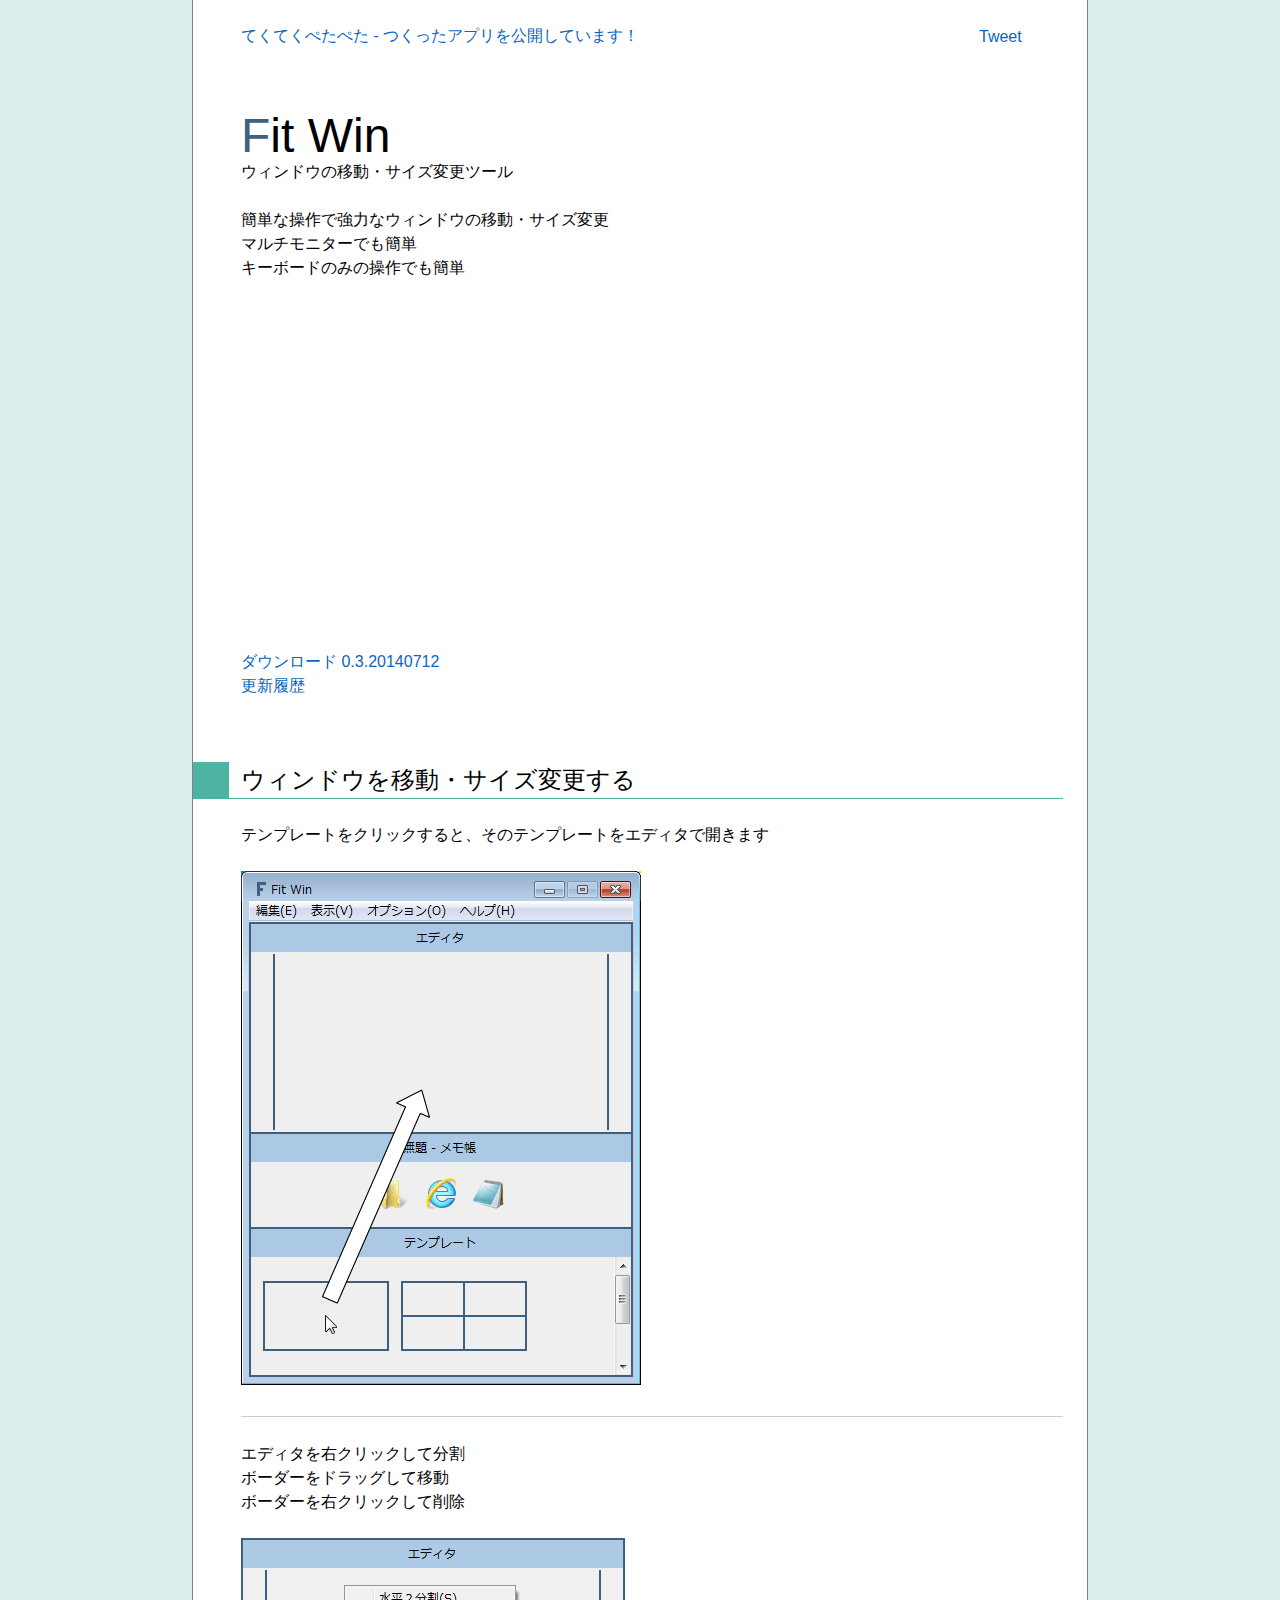
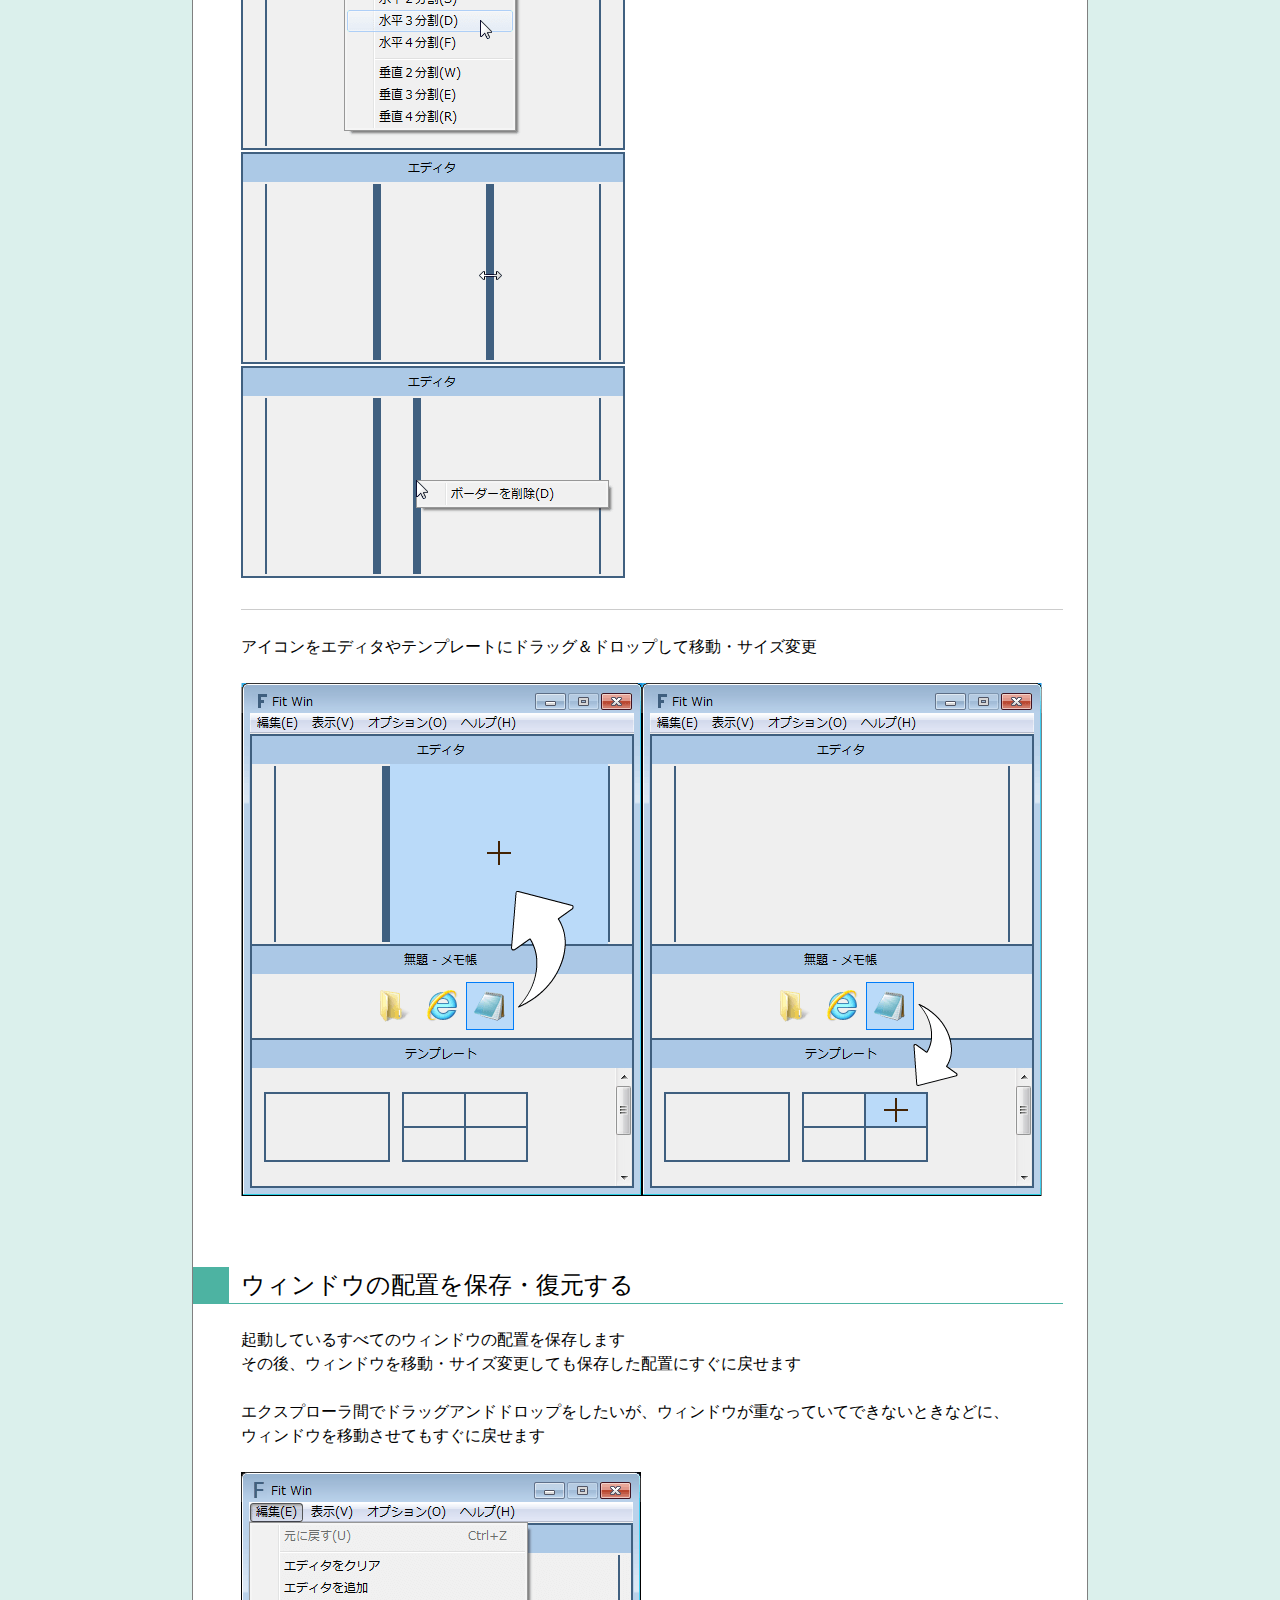
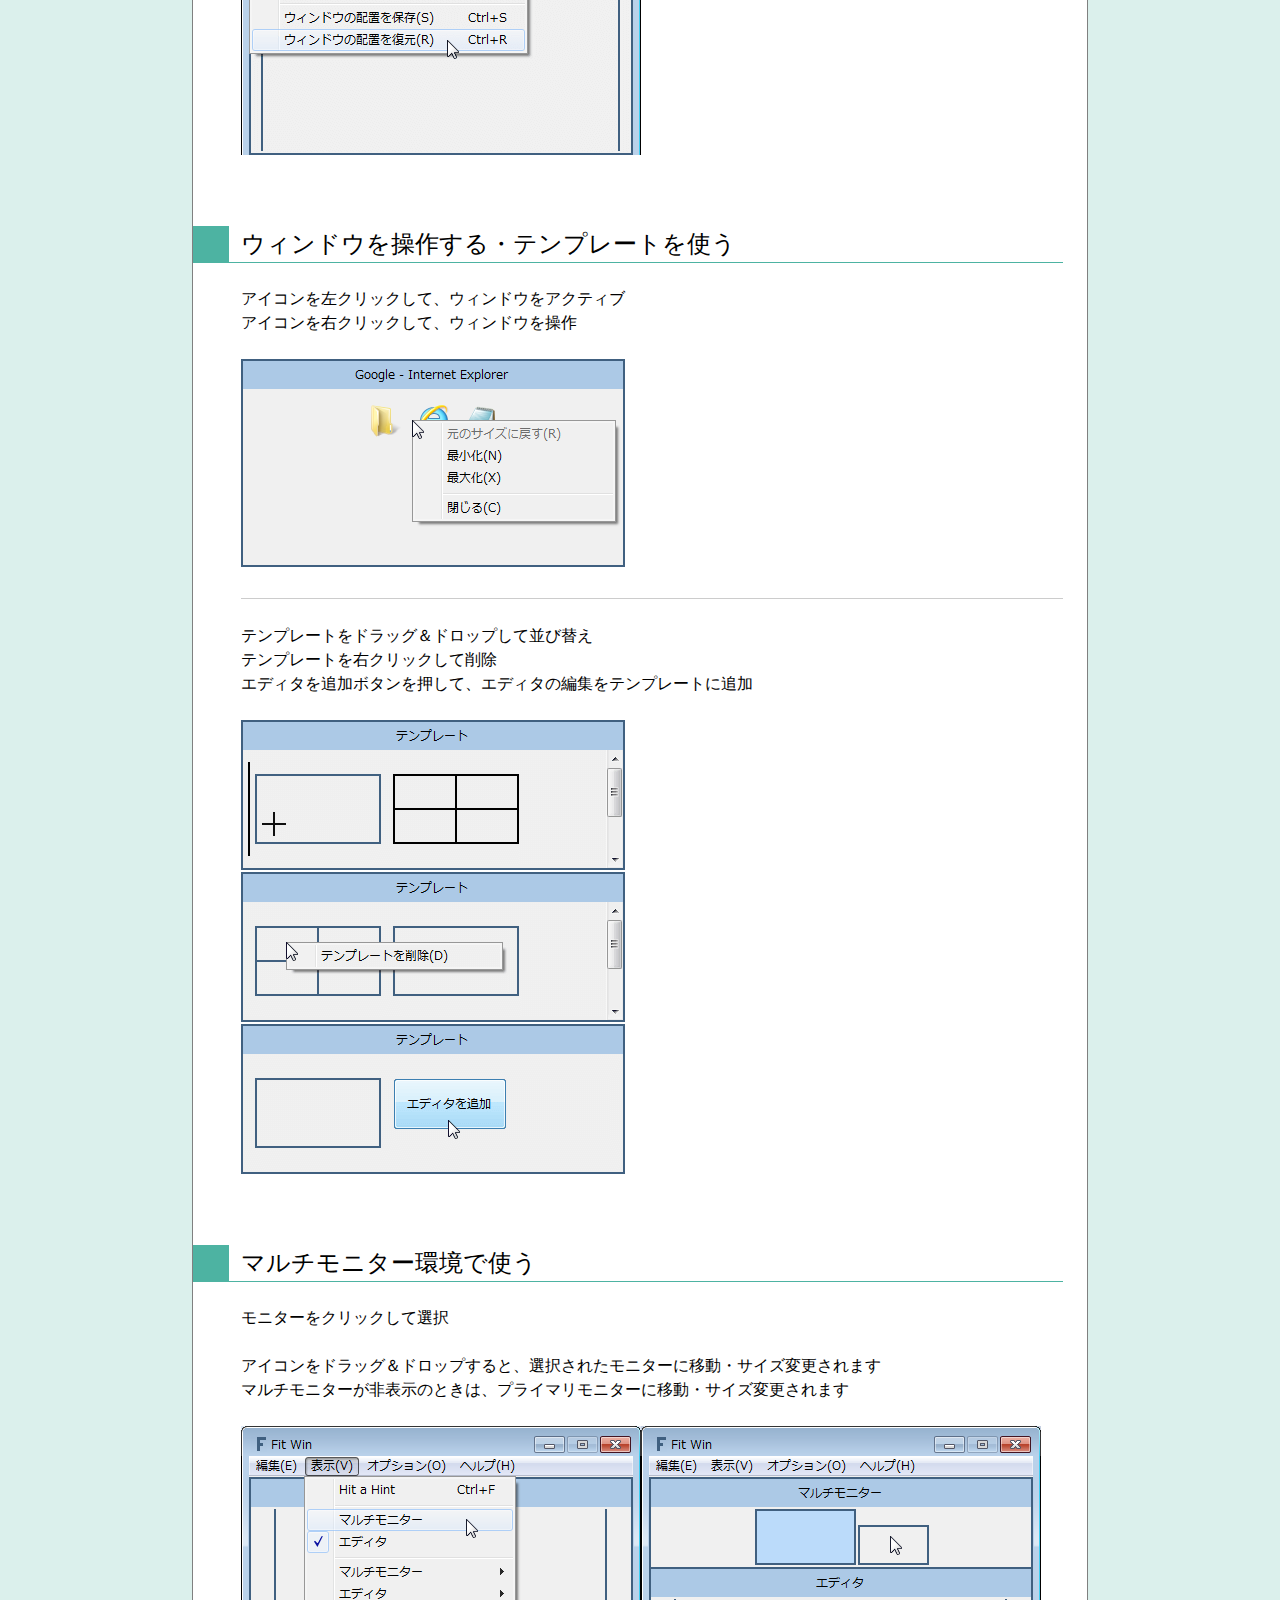
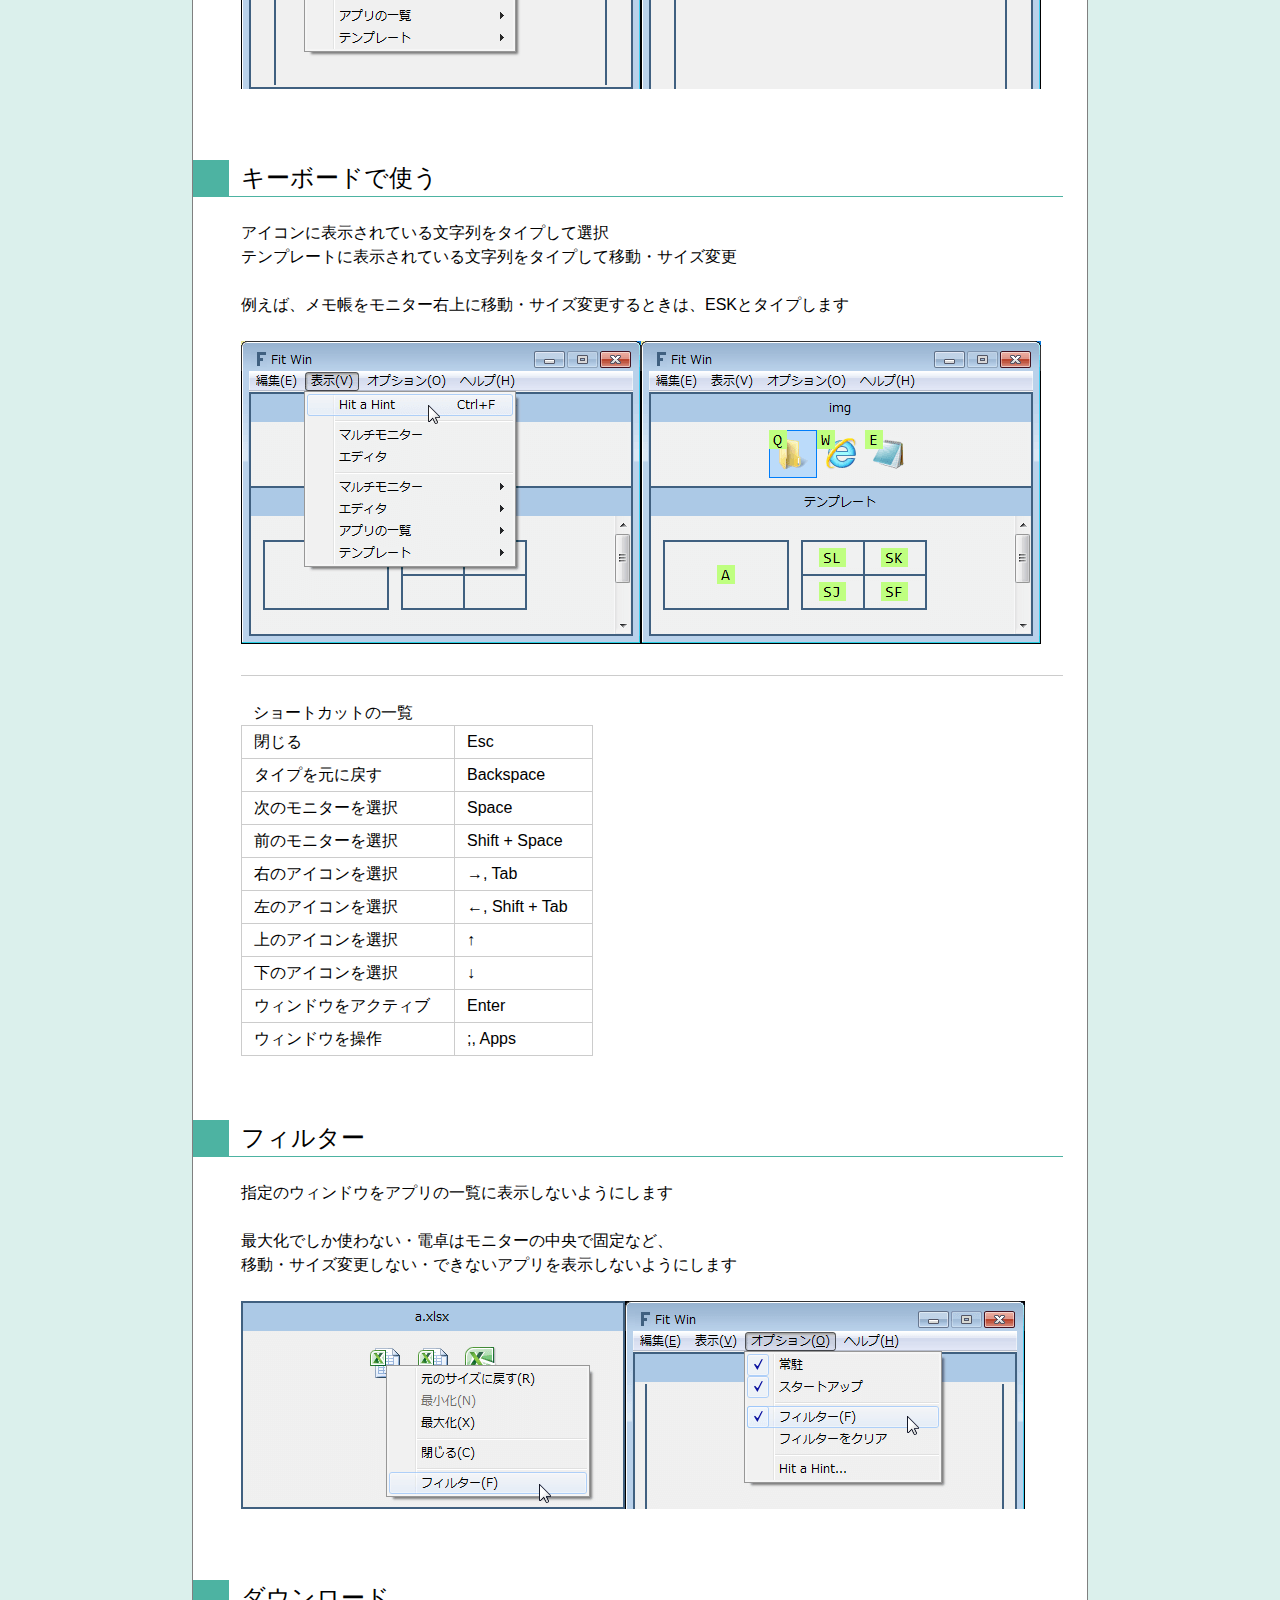
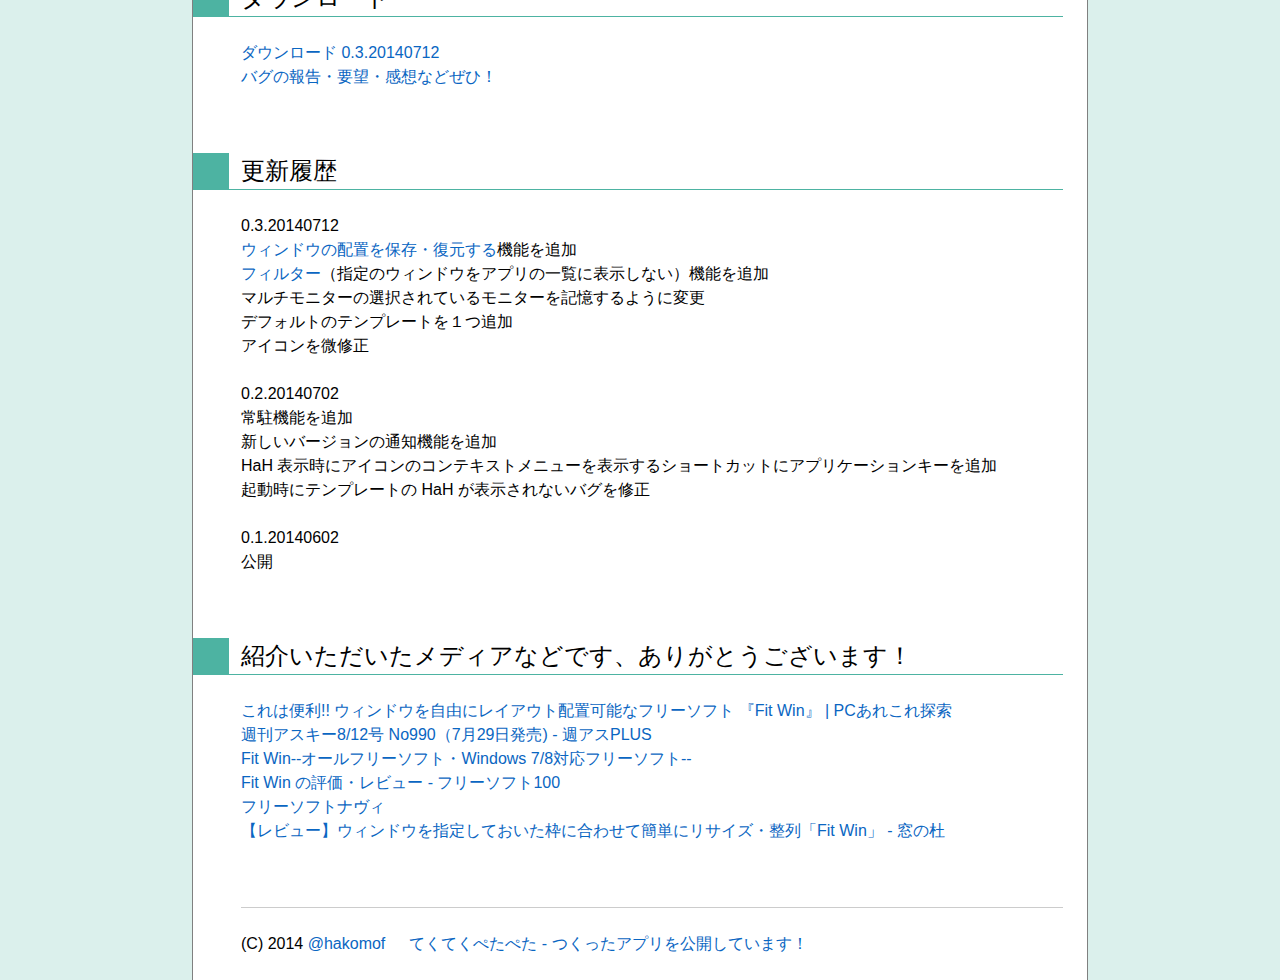
==== fitwin/index.html @ 55ef7619 "add alt and target blank" ====
<!doctype html>
<html>
<head>
<meta charset='utf-8'>
<title>Fit Win - ウィンドウの移動・サイズ変更ツール</title>
<meta name='author' content='hakomo'>
<meta name='viewport' content='width=device-width, initial-scale=1'>
<link rel='stylesheet' href='../css/common.css'>
<style> h1:first-letter { color: rgb(64, 96, 128); } </style>
</head>
<body>
<div id='lml'>
    <p id='twitter'></p><p id='facebook'></p>
    <p><a href='../'>てくてくぺたぺた - つくったアプリを公開しています！</a></p>
    <h1>Fit Win</h1>
    <p>ウィンドウの移動・サイズ変更ツール</p>
    <p>簡単な操作で強力なウィンドウの移動・サイズ変更<br>マルチモニターでも簡単<br>キーボードのみの操作でも簡単</p>
    <p><iframe width="560" height="315" src="https://www.youtube.com/embed/hpTZREqNQm8" frameborder="0" allowfullscreen></iframe></p>
    <p><a href='dl/fitwin.zip'>ダウンロード 0.3.20140712</a><br><a href='#change-log'>更新履歴</a></p>
    <h2>ウィンドウを移動・サイズ変更する</h2>
    <p>テンプレートをクリックすると、そのテンプレートをエディタで開きます</p>
    <p><img src='img/p1.png' alt='Click template'></p>
    <hr>
    <p>エディタを右クリックして分割<br>ボーダーをドラッグして移動<br>ボーダーを右クリックして削除</p>
    <p><img src='img/p2.png' alt='Edit'></p>
    <hr>
    <p>アイコンをエディタやテンプレートにドラッグ＆ドロップして移動・サイズ変更</p>
    <p><img src='img/p3.png' alt='Drag and drop icon'></p>
    <h2><a name='restowa'>ウィンドウの配置を保存・復元する</a></h2>
    <p>起動しているすべてのウィンドウの配置を保存します<br>その後、ウィンドウを移動・サイズ変更しても保存した配置にすぐに戻せます</p>
    <p>エクスプローラ間でドラッグアンドドロップをしたいが、ウィンドウが重なっていてできないときなどに、<br>ウィンドウを移動させてもすぐに戻せます</p>
    <p><img src='img/p8.png' alt='Restowa'></p>
    <h2>ウィンドウを操作する・テンプレートを使う</h2>
    <p>アイコンを左クリックして、ウィンドウをアクティブ<br>アイコンを右クリックして、ウィンドウを操作</p>
    <p><img src='img/p4.png' alt='Operate window and use template'></p>
    <hr>
    <p>テンプレートをドラッグ＆ドロップして並び替え<br>テンプレートを右クリックして削除<br>エディタを追加ボタンを押して、エディタの編集をテンプレートに追加</p>
    <p><img src='img/p5.png' alt='Multi monitor'></p>
    <h2>マルチモニター環境で使う</h2>
    <p>モニターをクリックして選択</p>
    <p>アイコンをドラッグ＆ドロップすると、選択されたモニターに移動・サイズ変更されます<br>マルチモニターが非表示のときは、プライマリモニターに移動・サイズ変更されます</p>
    <p><img src='img/p6.png' alt='Keyboard'></p>
    <h2>キーボードで使う</h2>
    <p>アイコンに表示されている文字列をタイプして選択<br>テンプレートに表示されている文字列をタイプして移動・サイズ変更</p>
    <p>例えば、メモ帳をモニター右上に移動・サイズ変更するときは、ESKとタイプします</p>
    <p><img src='img/p7.png' alt='Filter'></p>
    <hr>
    <table>
        <caption>ショートカットの一覧</caption>
        <tr><td>閉じる</td><td>Esc</td></tr>
        <tr><td>タイプを元に戻す</td><td>Backspace</td></tr>
        <tr><td>次のモニターを選択</td><td>Space</td></tr>
        <tr><td>前のモニターを選択</td><td>Shift + Space</td></tr>
        <tr><td>右のアイコンを選択</td><td>→, Tab</td></tr>
        <tr><td>左のアイコンを選択</td><td>←, Shift + Tab</td></tr>
        <tr><td>上のアイコンを選択</td><td>↑</td></tr>
        <tr><td>下のアイコンを選択</td><td>↓</td></tr>
        <tr><td>ウィンドウをアクティブ</td><td>Enter</td></tr>
        <tr><td>ウィンドウを操作</td><td>;, Apps</td></tr>
    </table>
    <h2><a name='filter'>フィルター</a></h2>
    <p>指定のウィンドウをアプリの一覧に表示しないようにします</p>
    <p>最大化でしか使わない・電卓はモニターの中央で固定など、<br>移動・サイズ変更しない・できないアプリを表示しないようにします</p>
    <p><img src='img/p9.png'></p>
    <h2>ダウンロード</h2>
    <p><a href='dl/fitwin.zip'>ダウンロード 0.3.20140712</a><br><a href='https://docs.google.com/forms/d/1y261eyYnYuB5LwlV9NHfPYD_DaU48GlPGwQdp_iWnWQ/viewform?entry.1558357097=Fit+Win&entry.187745740&entry.1950332360' target='_blank'>バグの報告・要望・感想などぜひ！</a></p>
    <h2><a name='change-log'>更新履歴</a></h2>
    <p>0.3.20140712<br><a href='#restowa'>ウィンドウの配置を保存・復元する</a>機能を追加<br><a href='#filter'>フィルター</a>（指定のウィンドウをアプリの一覧に表示しない）機能を追加<br>マルチモニターの選択されているモニターを記憶するように変更<br>デフォルトのテンプレートを１つ追加<br>アイコンを微修正</p>
    <p>0.2.20140702<br>常駐機能を追加<br>新しいバージョンの通知機能を追加<br>HaH 表示時にアイコンのコンテキストメニューを表示するショートカットにアプリケーションキーを追加<br>起動時にテンプレートの HaH が表示されないバグを修正</p>
    <p>0.1.20140602<br>公開</p>
    <h2>紹介いただいたメディアなどです、ありがとうございます！</h2>
    <p>
        <a href='http://pc.mogeringo.com/archives/47077' target='_blank'>これは便利!! ウィンドウを自由にレイアウト配置可能なフリーソフト 『Fit Win』 | PCあれこれ探索</a><br>
        <a href='http://weekly.ascii.jp/elem/000/000/241/241624/' target='_blank'>週刊アスキー8/12号 No990（7月29日発売) - 週アスPLUS</a><br>
        <a href='http://all-freesoft.net/desktop11/window/fitwin/fitwin.html' target='_blank'>Fit Win--オールフリーソフト・Windows 7/8対応フリーソフト--</a><br>
        <a href='http://freesoft-100.com/review/fitwin.html' target='_blank'>Fit Win の評価・レビュー - フリーソフト100</a><br>
        <a href='http://www.softnavi.com/review/window_sousa/fit_win_1.html' target='_blank'>フリーソフトナヴィ</a><br>
        <a href='http://www.forest.impress.co.jp/docs/review/20140618_653114.html' target='_blank'>【レビュー】ウィンドウを指定しておいた枠に合わせて簡単にリサイズ・整列「Fit Win」 - 窓の杜</a><br>
    </p>
    <footer>(C) 2014 <a href='https://twitter.com/hakomof/' target='_blank'>@hakomof</a><a href='../'>てくてくぺたぺた - つくったアプリを公開しています！</a></footer>
</div>
<script src='http://code.jquery.com/jquery-2.0.3.min.js'></script>
<script src='../js/jquery.socialbutton-1.9.1.min.js'></script>
<script>
(function($) {
    $(function() {
        $('#twitter').socialbutton('twitter', {
            button: 'horizontal',
            url: 'http://hakomo.github.io/fitwin',
            text: 'Fit Win - ウィンドウの移動・サイズ変更ツール'
        }).width(93);
        $('#facebook').socialbutton('facebook_like', {
            button: 'button_count',
            url: 'http://hakomo.github.io/fitwin'
        }).width(105);
    });
}(jQuery));

(function(i,s,o,g,r,a,m){i['GoogleAnalyticsObject']=r;i[r]=i[r]||function(){
(i[r].q=i[r].q||[]).push(arguments)},i[r].l=1*new Date();a=s.createElement(o),
m=s.getElementsByTagName(o)[0];a.async=1;a.src=g;m.parentNode.insertBefore(a,m)
})(window,document,'script','//www.google-analytics.com/analytics.js','ga');

ga('create', 'UA-51595485-1', 'hakomo.github.io');
ga('send', 'pageview');
</script>
</body>
</html>
---- css/common.css ----
html, body, div, span, object, iframe, h1, h2, h3, h4, h5, h6, p, blockquote, pre, abbr, address, cite, code, del, dfn, em, img, ins, kbd, q, samp, small, strong, sub, sup, var, b, i, dl, dt, dd, ol, ul, li, fieldset, form, label, legend, table, caption, tbody, tfoot, thead, tr, th, td, article, aside, canvas, details, figcaption, figure, footer, header, hgroup, menu, nav, section, summary, time, mark, audio, video {
  margin: 0;
  padding: 0;
  border: 0;
  outline: 0;
  font-size: 100%;
  vertical-align: baseline;
  background: transparent; }

body {
  line-height: 1; }

article, aside, details, figcaption, figure, footer, header, hgroup, menu, nav, section {
  display: block; }

nav ul {
  list-style: none; }

blockquote, q {
  quotes: none; }

blockquote:before, blockquote:after, q:before, q:after {
  content: none; }

a {
  margin: 0;
  padding: 0;
  font-size: 100%;
  vertical-align: baseline;
  background: transparent; }

ins {
  background-color: #ff9;
  color: #000;
  text-decoration: none; }

mark {
  background-color: #ff9;
  color: #000;
  font-style: italic;
  font-weight: bold; }

del {
  text-decoration: line-through; }

abbr[title], dfn[title] {
  border-bottom: 1px dotted;
  cursor: help; }

table {
  border-collapse: collapse;
  border-spacing: 0; }

hr {
  display: block;
  height: 1px;
  border: 0;
  border-top: 1px solid #ccc;
  margin: 1em 0;
  padding: 0; }

input, select {
  vertical-align: middle; }

html, body {
  height: 100%;
  font-family: 'Hiragino Kaku Gothic ProN', Meiryo, sans-serif;
  font-size: 16px;
  line-height: 1.5;
  background-color: #dbf0ec; }

a[href] {
  color: #0a66c2;
  text-decoration: none; }

a[href]:hover {
  text-decoration: underline; }

#wrapper {
  min-height: 100%;
  margin: auto;
  position: relative; }

#footer {
  position: absolute;
  bottom: 0;
  width: 100%; }

#lml {
  box-sizing: border-box;
  width: 896px;
  margin: auto;
  padding: 24px 24px 0 48px;
  border-left: 1px solid gray;
  border-right: 1px solid gray;
  background-color: white;
  position: relative; }
  #lml h1 {
    margin-top: 64px;
    font-size: 48px;
    line-height: 1;
    font-weight: normal; }
  #lml hr, #lml p, #lml table {
    margin-bottom: 24px; }
  #lml h2 {
    margin: 64px 0 24px -48px;
    padding-left: 12px;
    border-bottom: 1px solid #4db3a2;
    border-left: 36px solid #4db3a2;
    font-size: 24px;
    font-weight: normal; }
  #lml hr {
    border-top: 1px solid #cccccc; }
  #lml caption {
    padding-left: 12px;
    text-align: left; }
  #lml td {
    padding: 4px 24px 4px 12px;
    border: 1px solid #cccccc; }
  #lml footer {
    margin-top: 64px;
    padding: 24px 0;
    border-top: 1px solid #cccccc; }
    #lml footer > :last-child {
      margin-left: 24px; }

@media screen and (max-width: 959px) {
  #lml {
    width: 100%;
    border: none; }
    #lml img, #lml iframe {
      max-width: 100%; } }
#twitter, #facebook {
  position: absolute;
  top: 25px; }

#twitter {
  right: 15px; }

#facebook {
  right: 115px; }
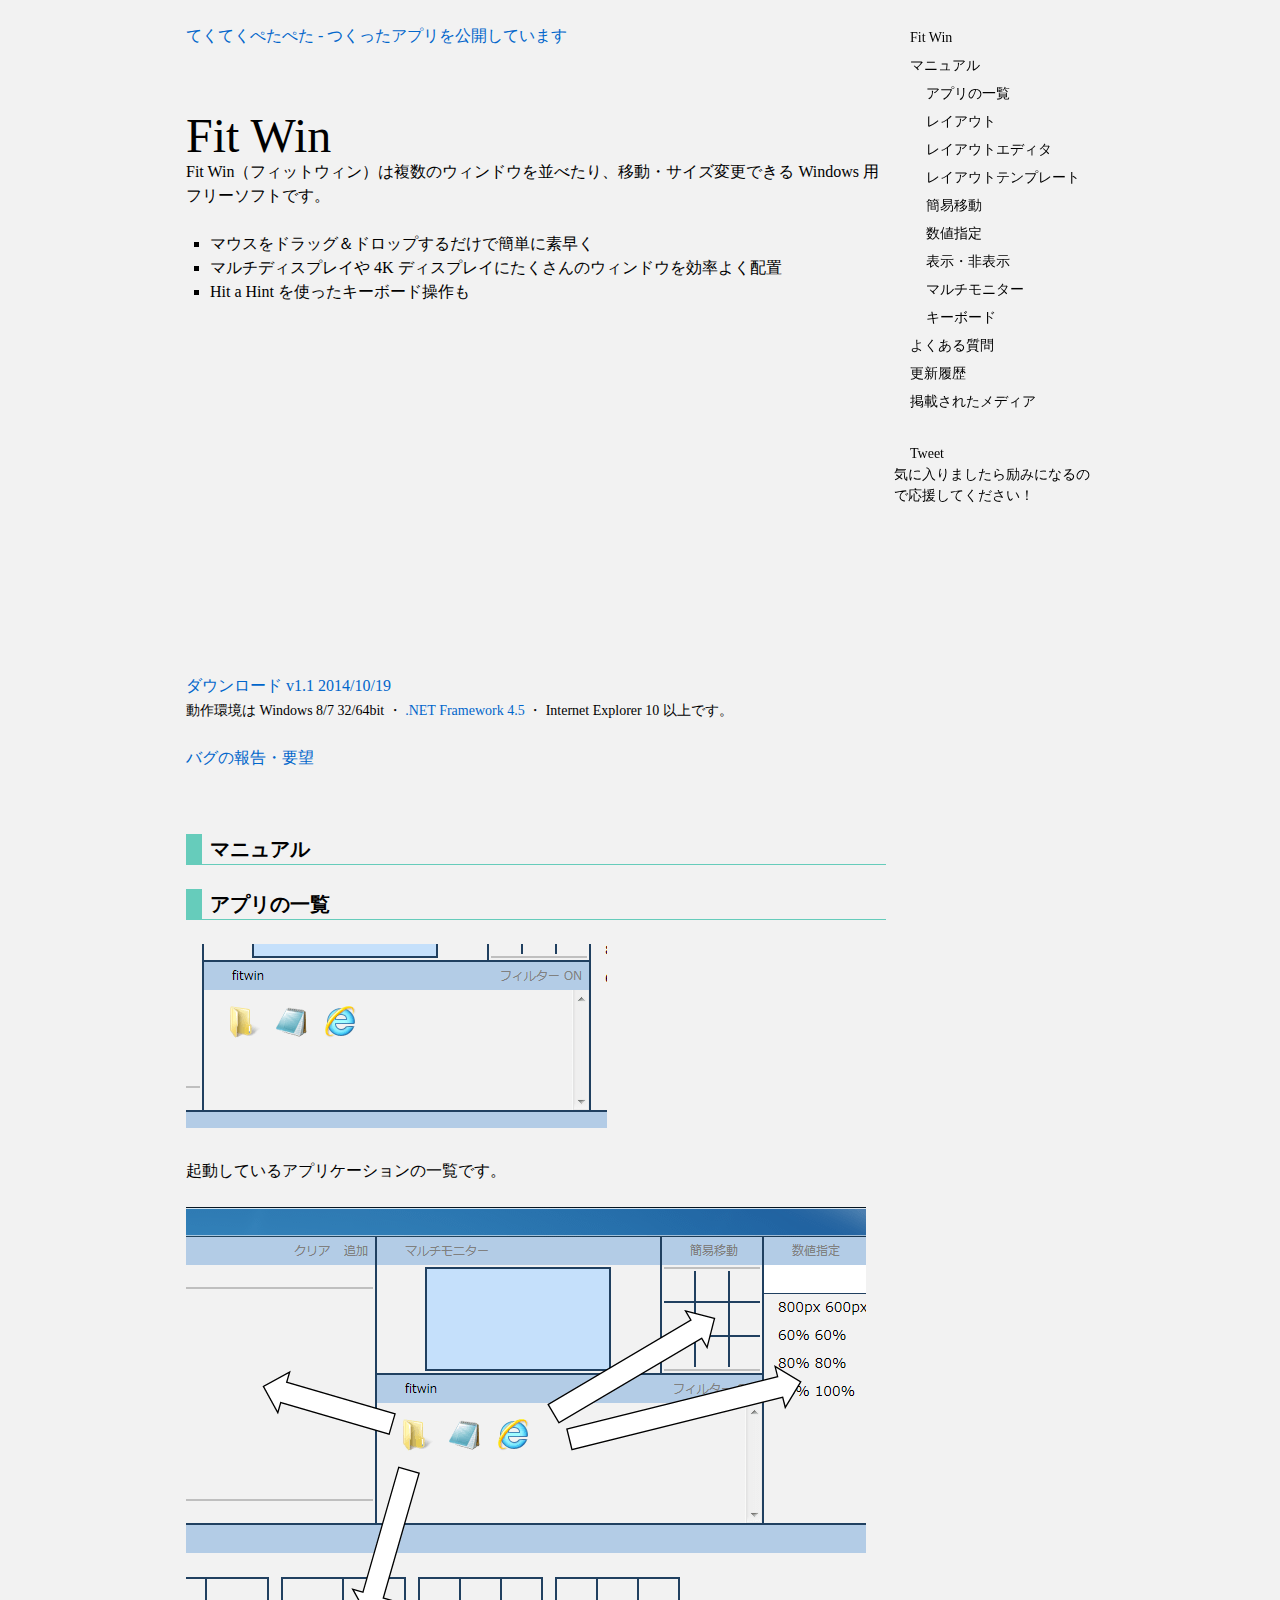
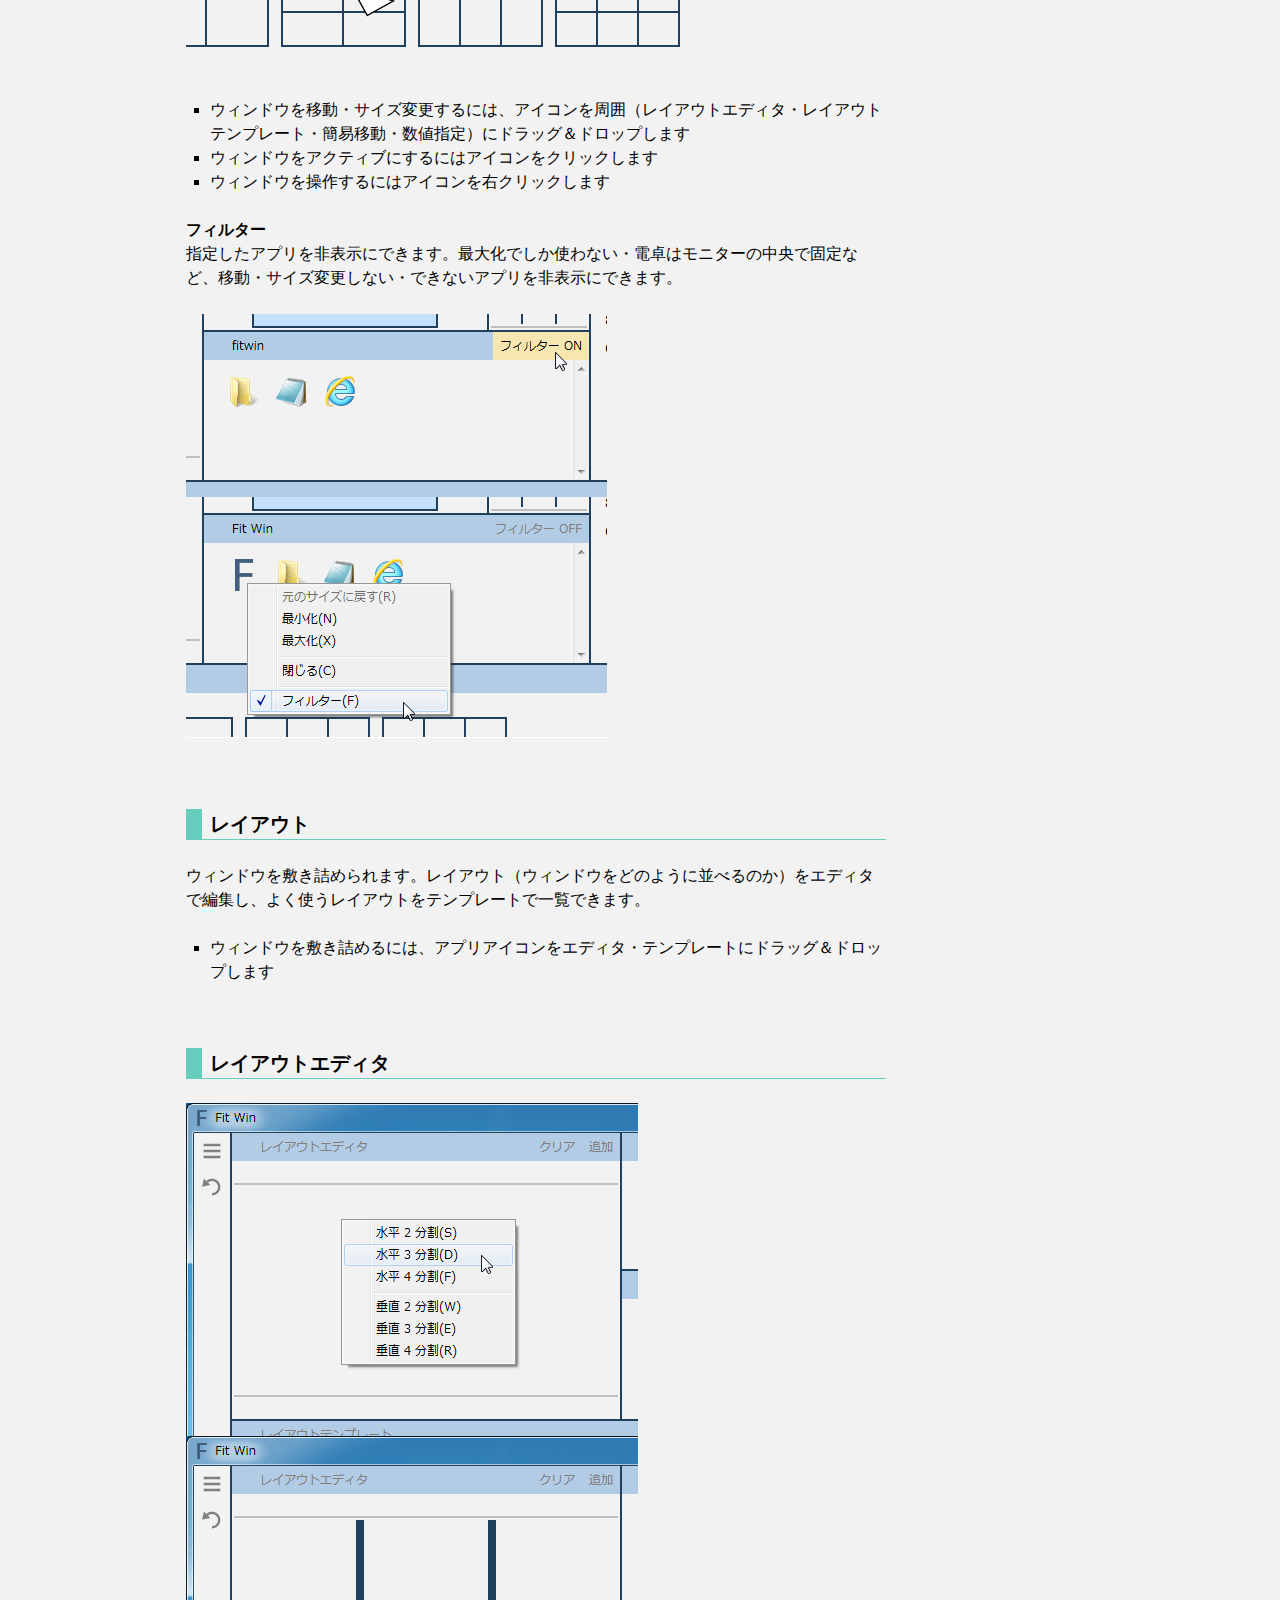
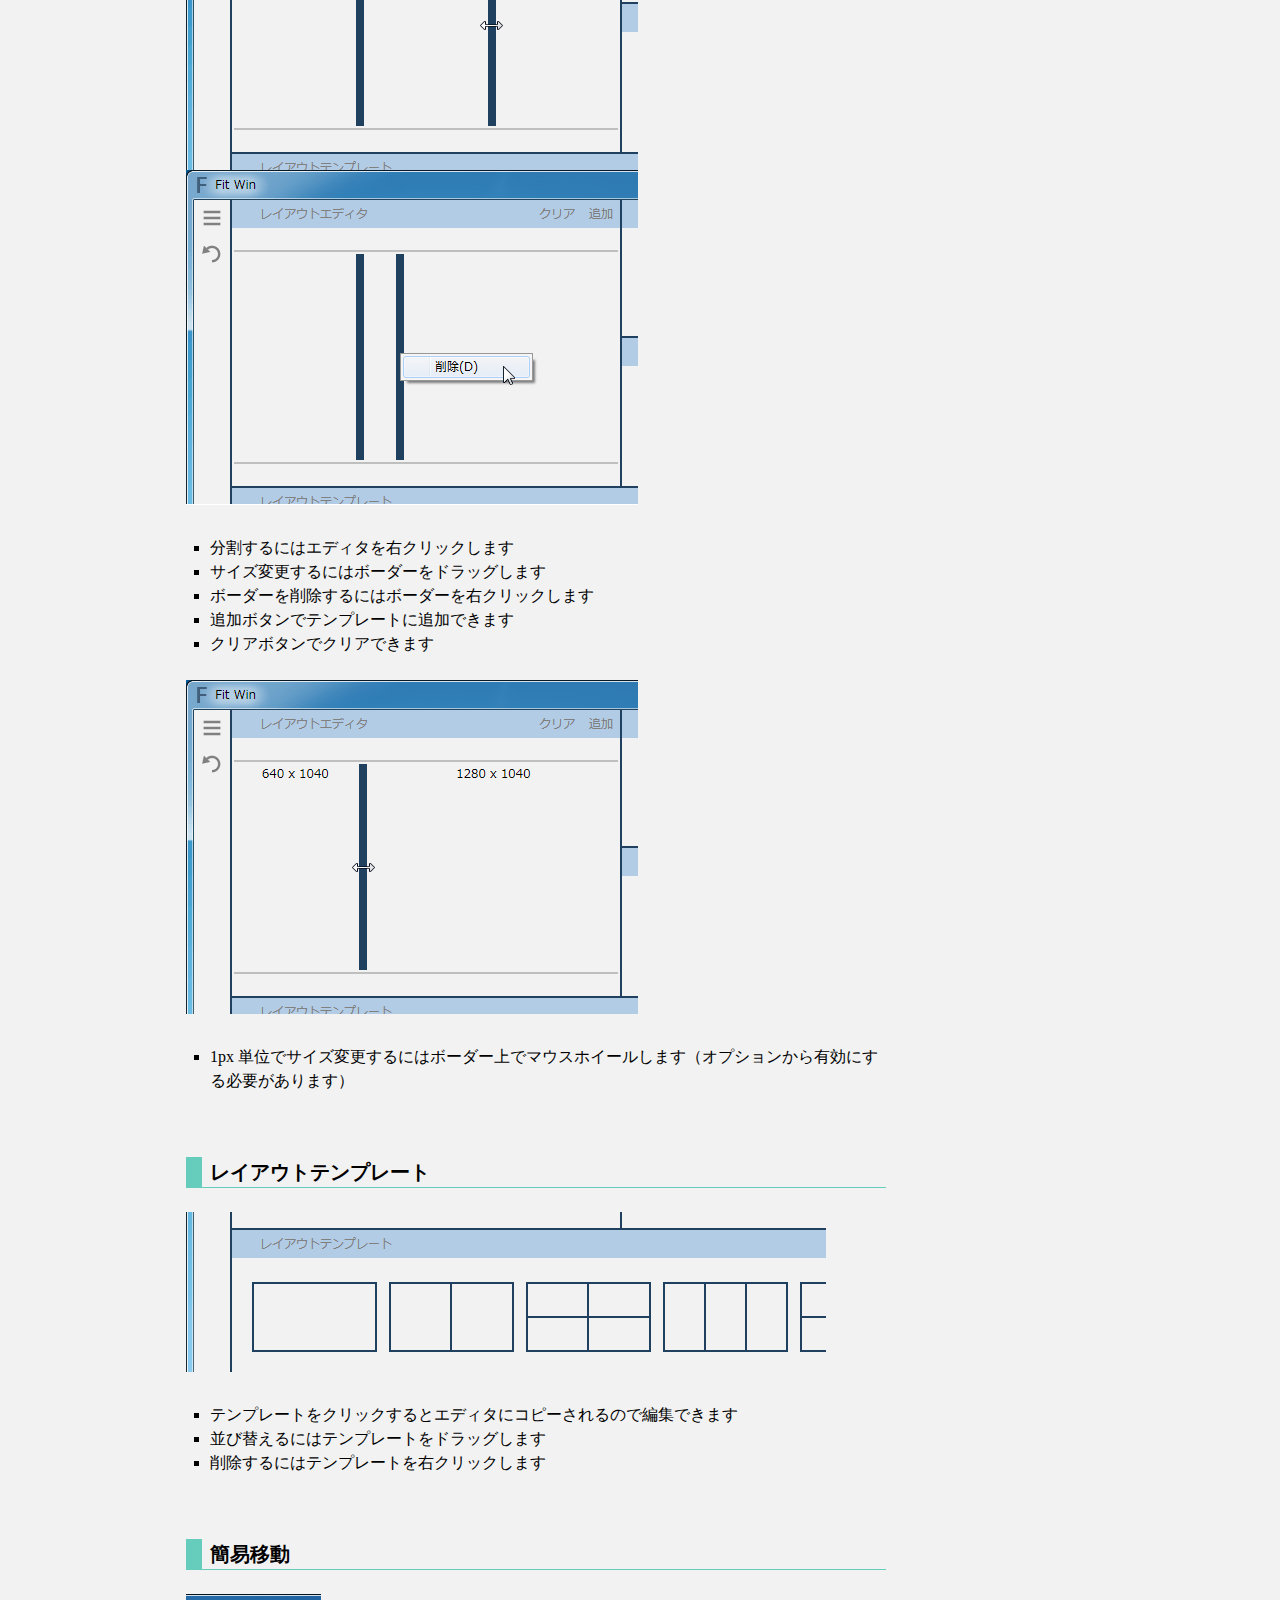
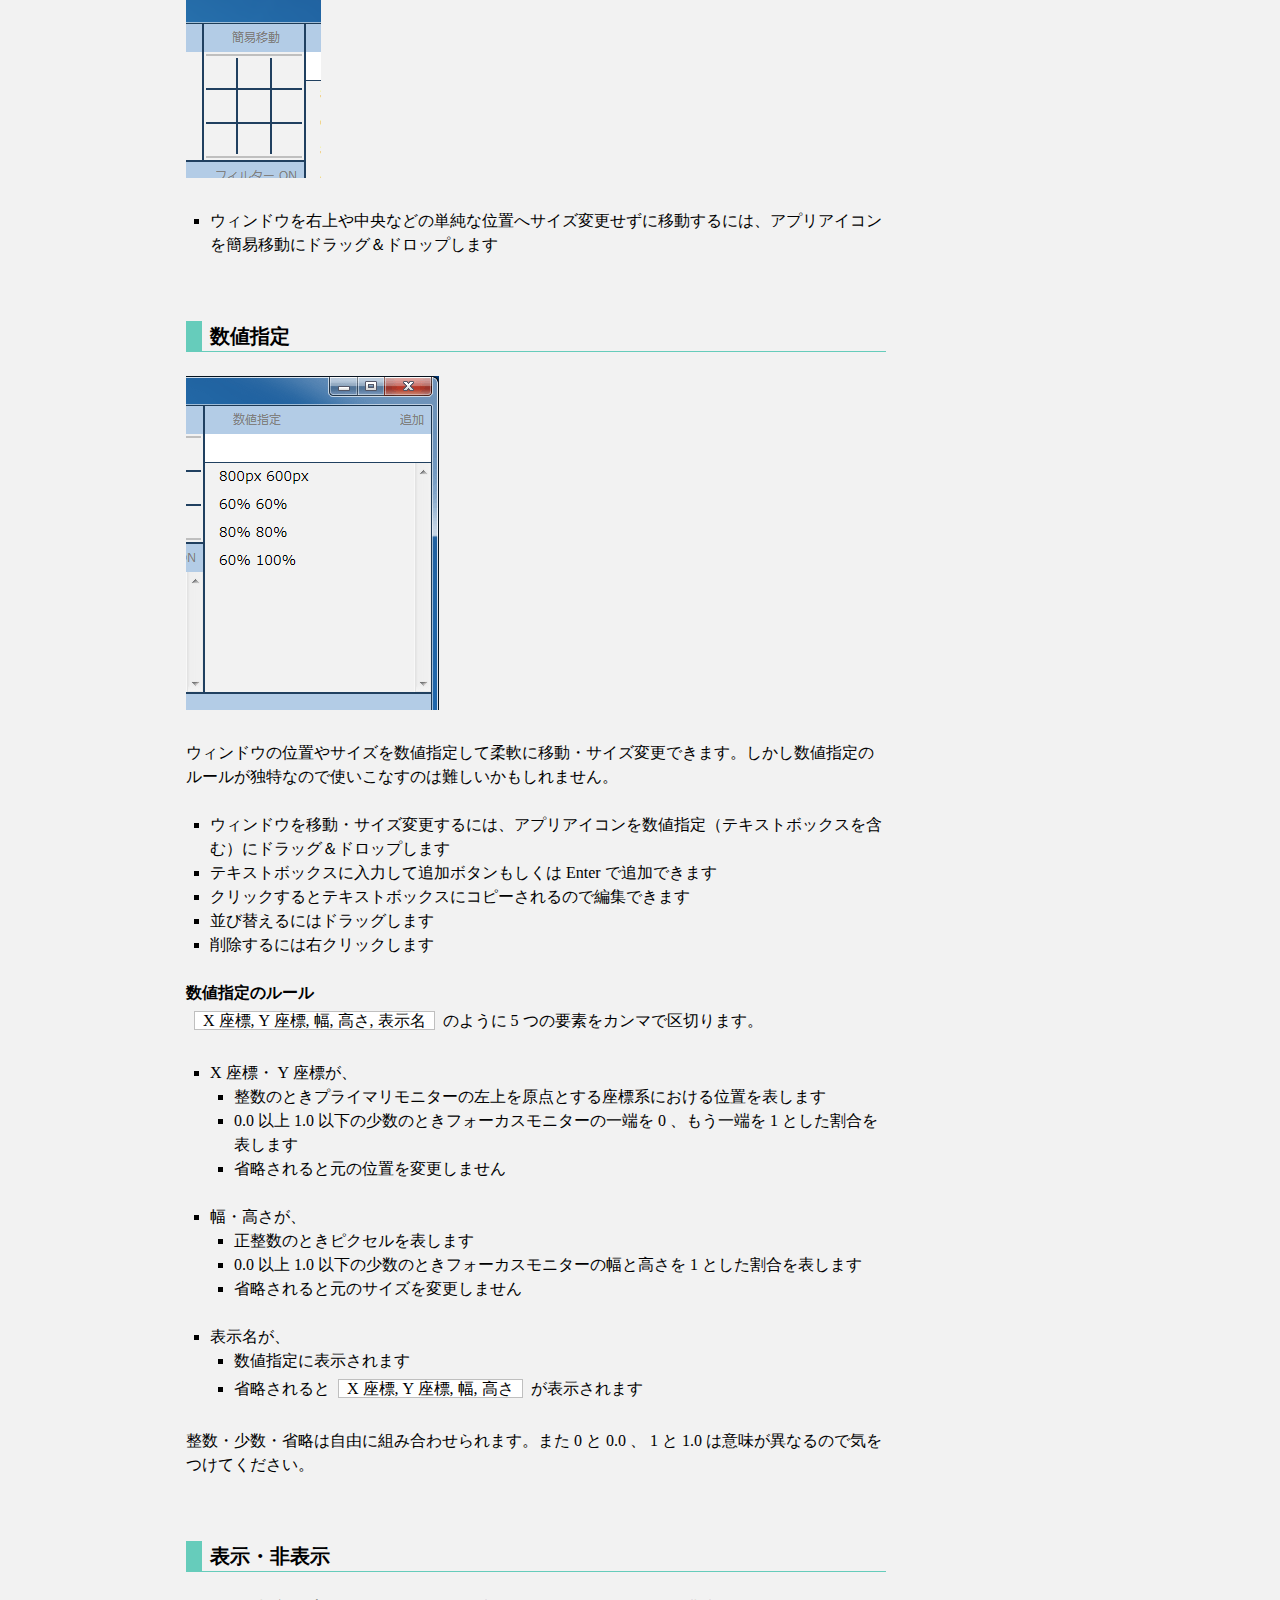
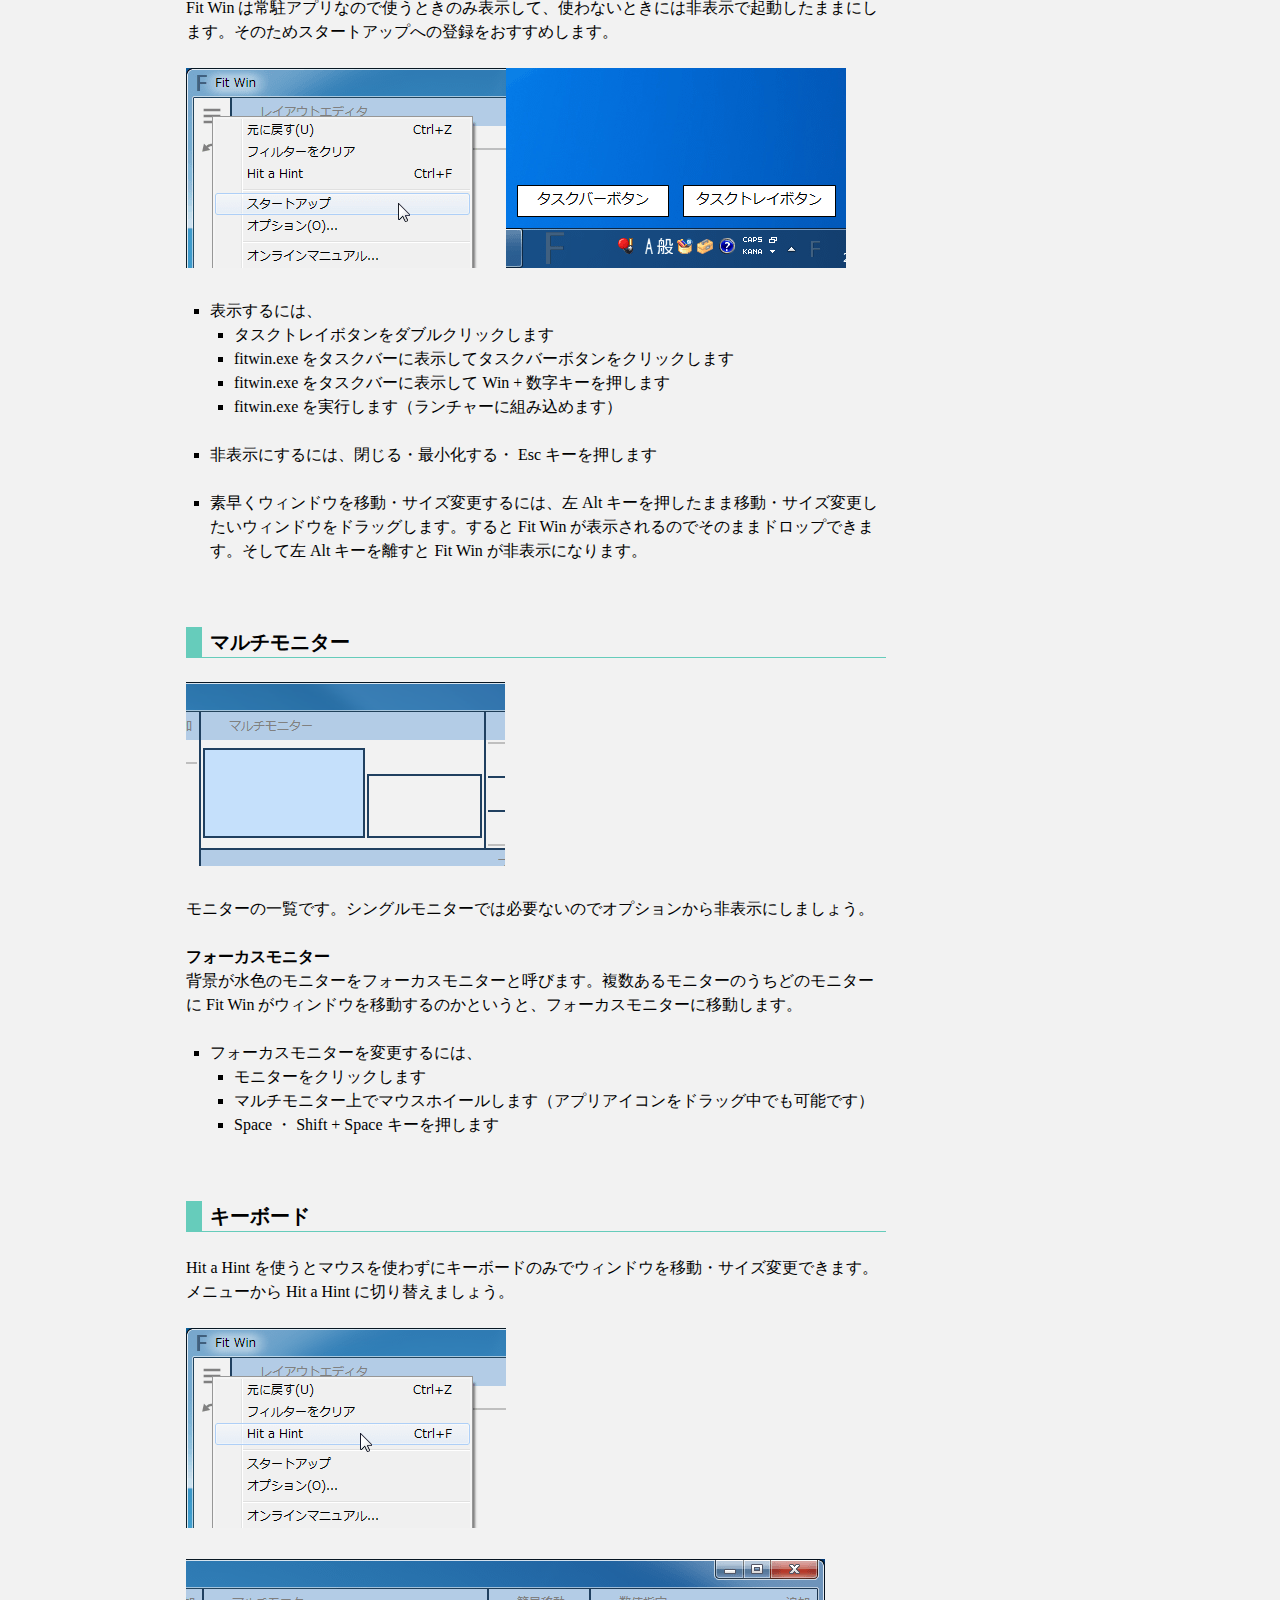
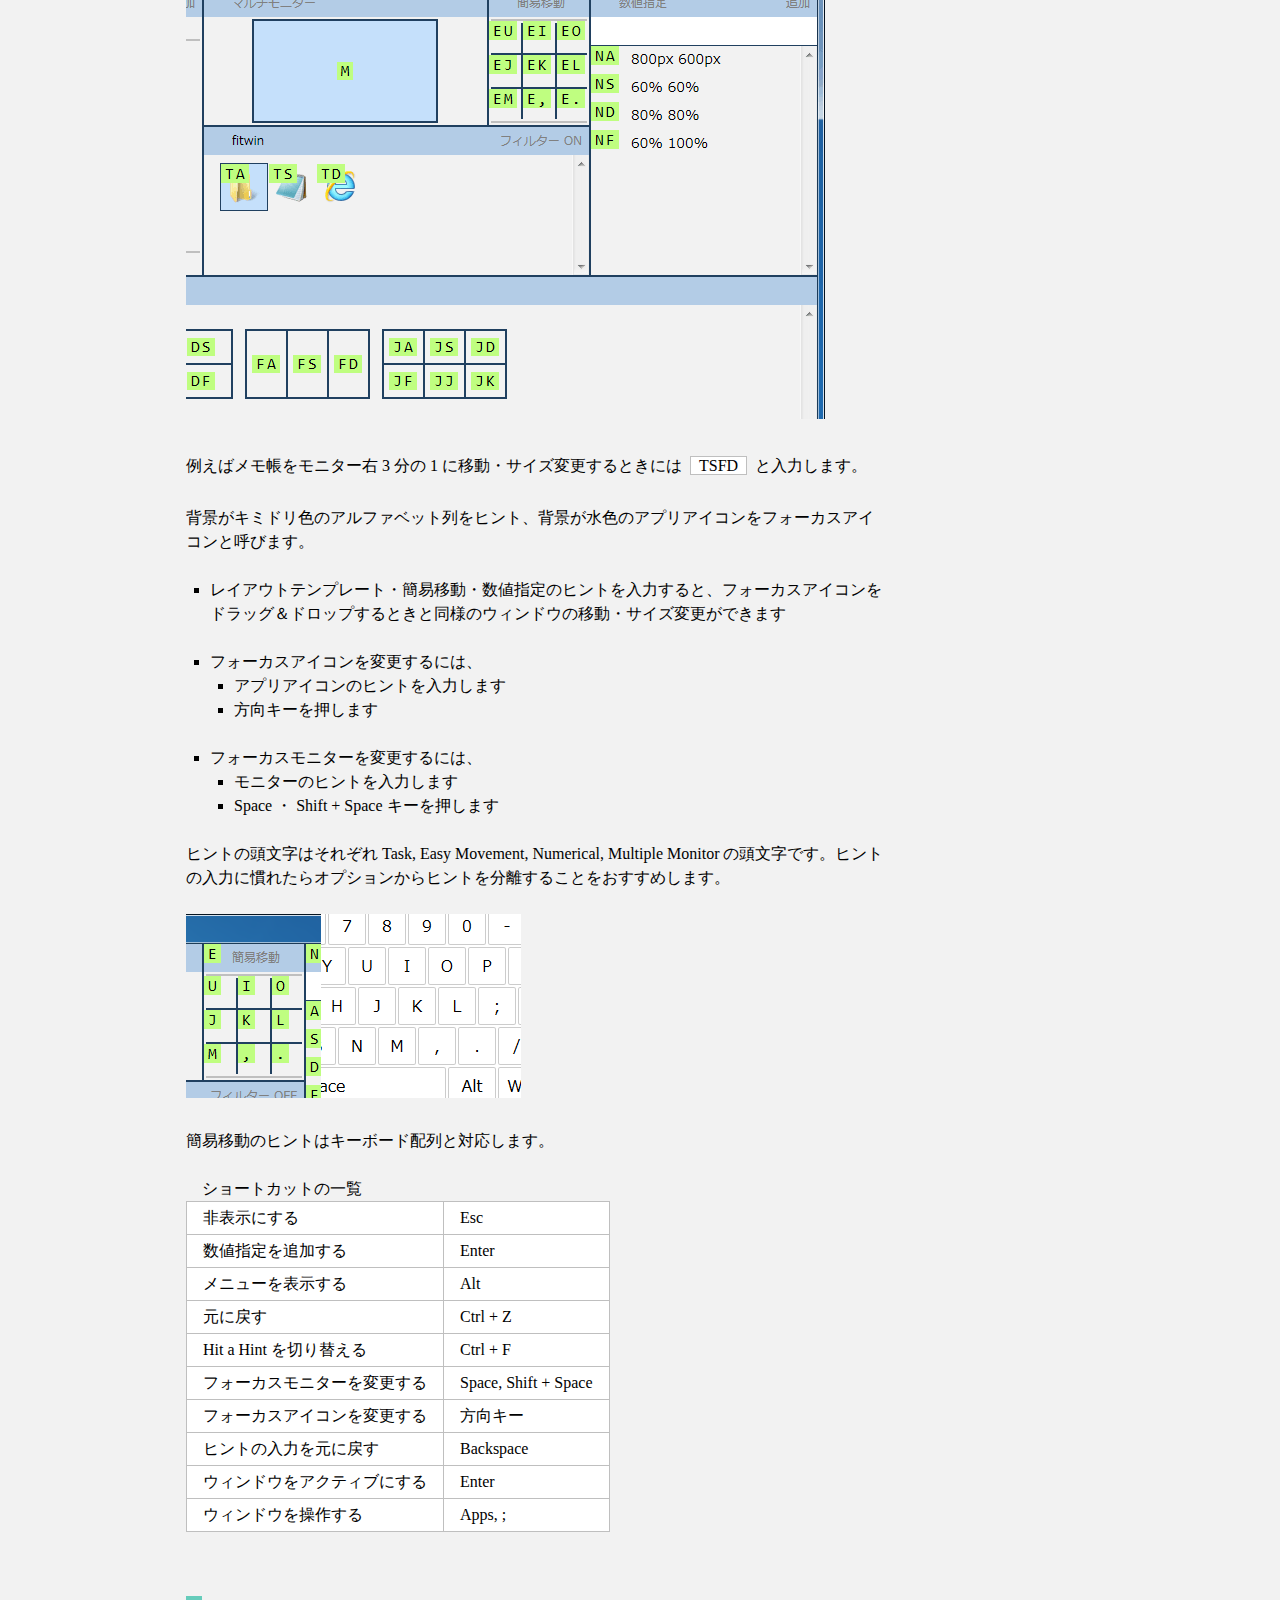
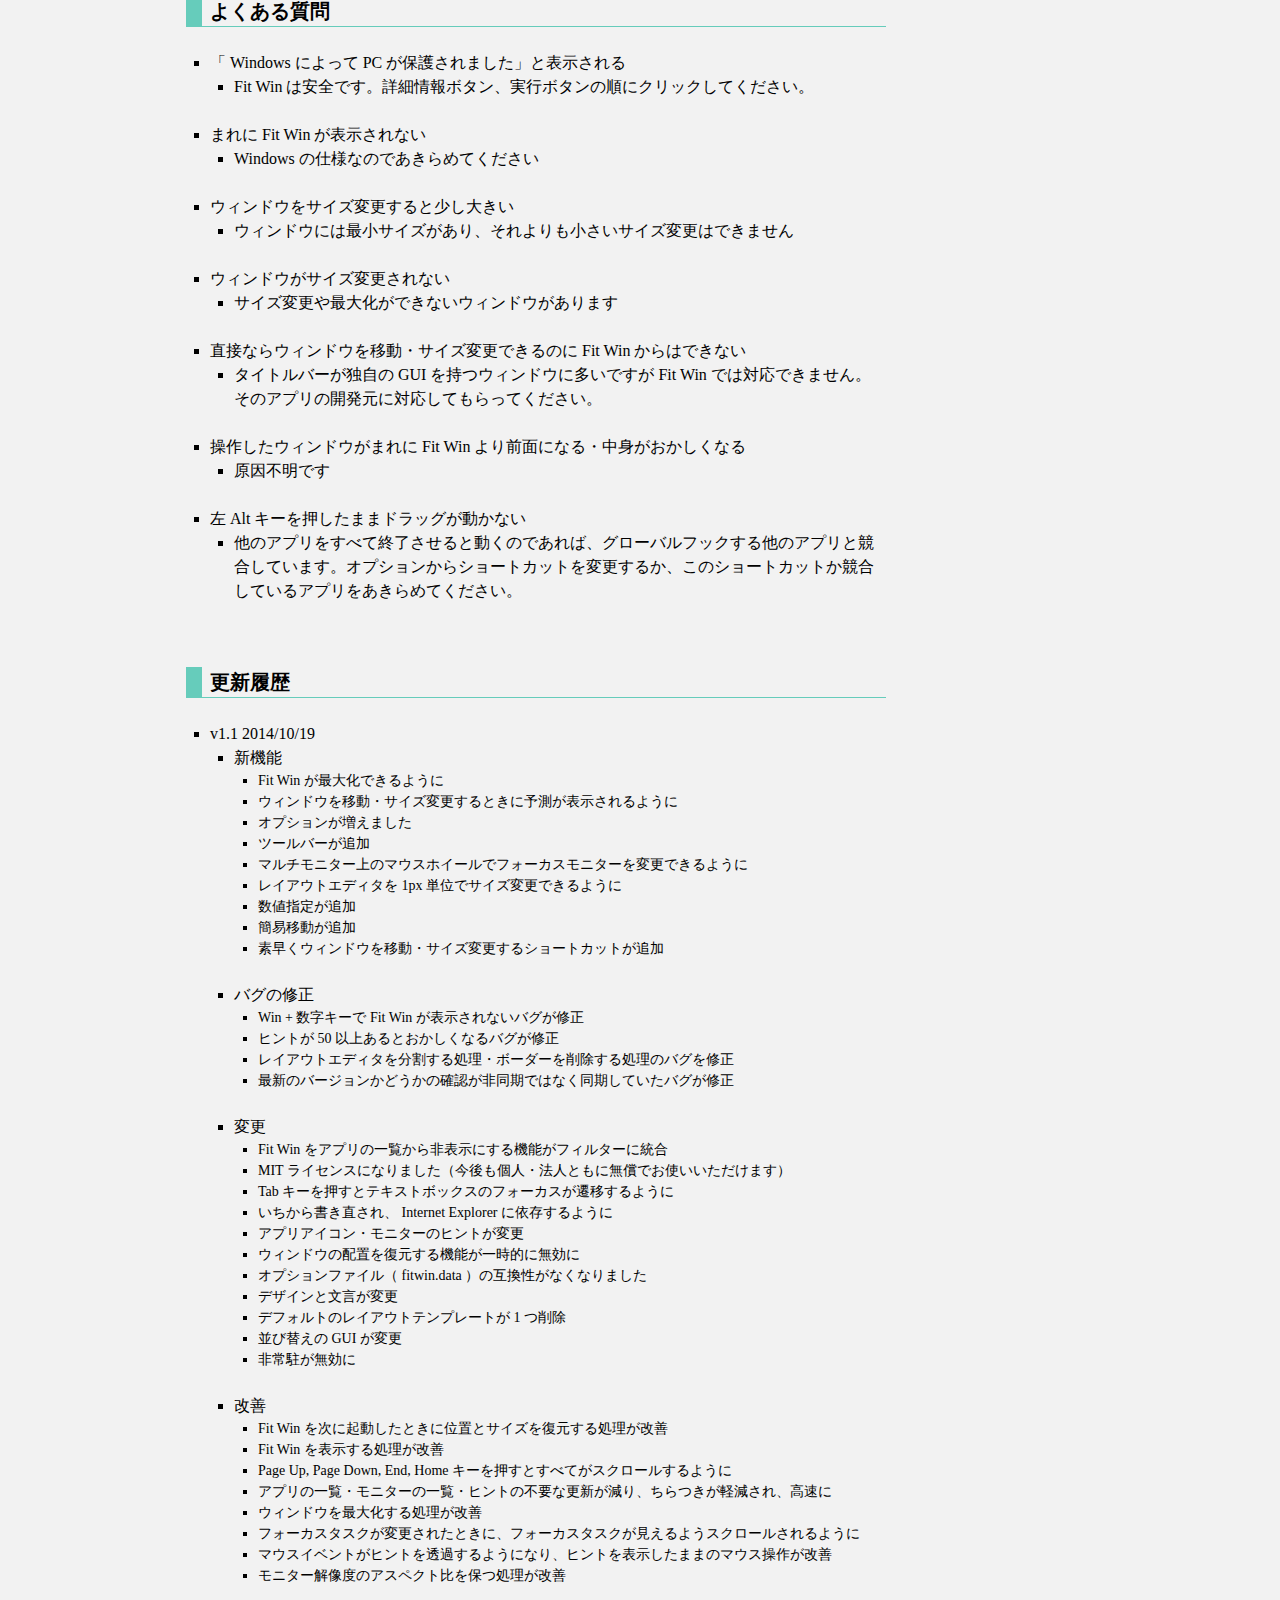
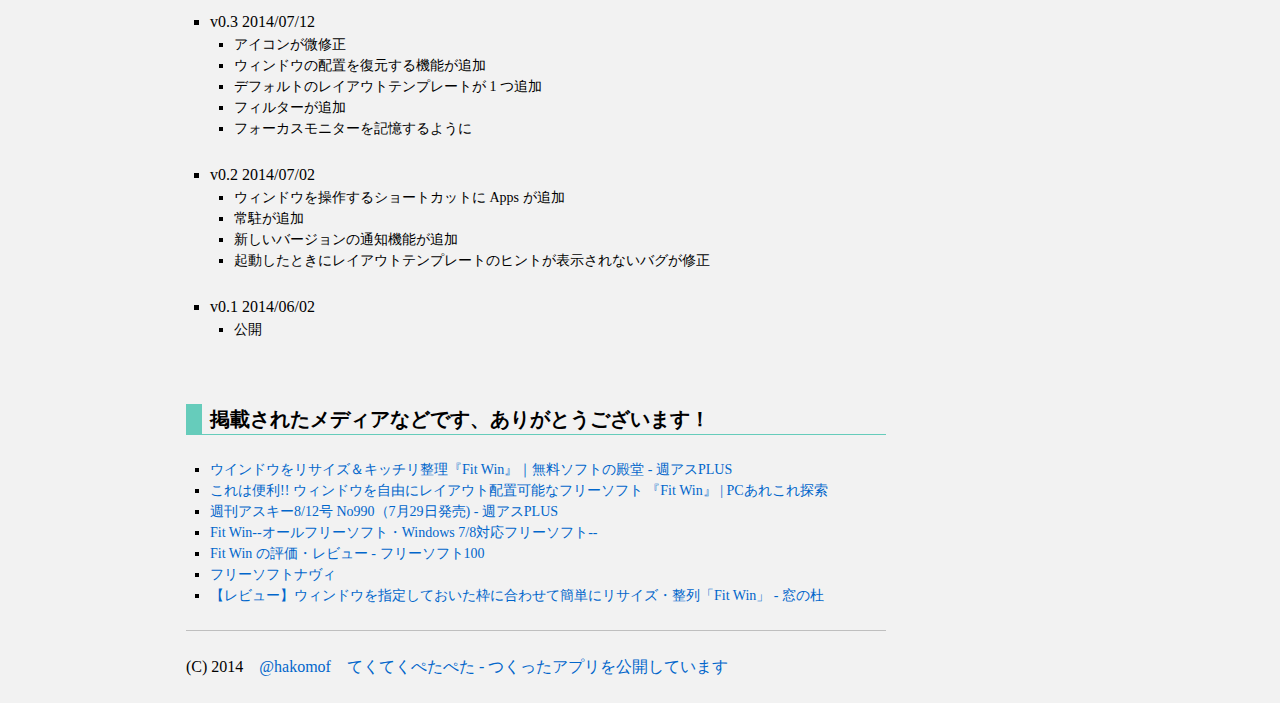
==== commit 9dbc3e48: "release fitwin 1.1" ====
--- a/fitwin/index.html
+++ b/fitwin/index.html
@@ -1,108 +1,17 @@
-<!doctype html>
-<html>
-<head>
-<meta charset='utf-8'>
-<title>Fit Win - ウィンドウの移動・サイズ変更ツール</title>
-<meta name='author' content='hakomo'>
-<meta name='viewport' content='width=device-width, initial-scale=1'>
-<link rel='stylesheet' href='../css/common.css'>
-<style> h1:first-letter { color: rgb(64, 96, 128); } </style>
-</head>
-<body>
-<div id='lml'>
-    <p id='twitter'></p><p id='facebook'></p>
-    <p><a href='../'>てくてくぺたぺた - つくったアプリを公開しています！</a></p>
-    <h1>Fit Win</h1>
-    <p>ウィンドウの移動・サイズ変更ツール</p>
-    <p>簡単な操作で強力なウィンドウの移動・サイズ変更<br>マルチモニターでも簡単<br>キーボードのみの操作でも簡単</p>
-    <p><iframe width="560" height="315" src="https://www.youtube.com/embed/hpTZREqNQm8" frameborder="0" allowfullscreen></iframe></p>
-    <p><a href='dl/fitwin.zip'>ダウンロード 0.3.20140712</a><br><a href='#change-log'>更新履歴</a></p>
-    <h2>ウィンドウを移動・サイズ変更する</h2>
-    <p>テンプレートをクリックすると、そのテンプレートをエディタで開きます</p>
-    <p><img src='img/p1.png' alt='Click template'></p>
-    <hr>
-    <p>エディタを右クリックして分割<br>ボーダーをドラッグして移動<br>ボーダーを右クリックして削除</p>
-    <p><img src='img/p2.png' alt='Edit'></p>
-    <hr>
-    <p>アイコンをエディタやテンプレートにドラッグ＆ドロップして移動・サイズ変更</p>
-    <p><img src='img/p3.png' alt='Drag and drop icon'></p>
-    <h2><a name='restowa'>ウィンドウの配置を保存・復元する</a></h2>
-    <p>起動しているすべてのウィンドウの配置を保存します<br>その後、ウィンドウを移動・サイズ変更しても保存した配置にすぐに戻せます</p>
-    <p>エクスプローラ間でドラッグアンドドロップをしたいが、ウィンドウが重なっていてできないときなどに、<br>ウィンドウを移動させてもすぐに戻せます</p>
-    <p><img src='img/p8.png' alt='Restowa'></p>
-    <h2>ウィンドウを操作する・テンプレートを使う</h2>
-    <p>アイコンを左クリックして、ウィンドウをアクティブ<br>アイコンを右クリックして、ウィンドウを操作</p>
-    <p><img src='img/p4.png' alt='Operate window and use template'></p>
-    <hr>
-    <p>テンプレートをドラッグ＆ドロップして並び替え<br>テンプレートを右クリックして削除<br>エディタを追加ボタンを押して、エディタの編集をテンプレートに追加</p>
-    <p><img src='img/p5.png' alt='Multi monitor'></p>
-    <h2>マルチモニター環境で使う</h2>
-    <p>モニターをクリックして選択</p>
-    <p>アイコンをドラッグ＆ドロップすると、選択されたモニターに移動・サイズ変更されます<br>マルチモニターが非表示のときは、プライマリモニターに移動・サイズ変更されます</p>
-    <p><img src='img/p6.png' alt='Keyboard'></p>
-    <h2>キーボードで使う</h2>
-    <p>アイコンに表示されている文字列をタイプして選択<br>テンプレートに表示されている文字列をタイプして移動・サイズ変更</p>
-    <p>例えば、メモ帳をモニター右上に移動・サイズ変更するときは、ESKとタイプします</p>
-    <p><img src='img/p7.png' alt='Filter'></p>
-    <hr>
-    <table>
-        <caption>ショートカットの一覧</caption>
-        <tr><td>閉じる</td><td>Esc</td></tr>
-        <tr><td>タイプを元に戻す</td><td>Backspace</td></tr>
-        <tr><td>次のモニターを選択</td><td>Space</td></tr>
-        <tr><td>前のモニターを選択</td><td>Shift + Space</td></tr>
-        <tr><td>右のアイコンを選択</td><td>→, Tab</td></tr>
-        <tr><td>左のアイコンを選択</td><td>←, Shift + Tab</td></tr>
-        <tr><td>上のアイコンを選択</td><td>↑</td></tr>
-        <tr><td>下のアイコンを選択</td><td>↓</td></tr>
-        <tr><td>ウィンドウをアクティブ</td><td>Enter</td></tr>
-        <tr><td>ウィンドウを操作</td><td>;, Apps</td></tr>
-    </table>
-    <h2><a name='filter'>フィルター</a></h2>
-    <p>指定のウィンドウをアプリの一覧に表示しないようにします</p>
-    <p>最大化でしか使わない・電卓はモニターの中央で固定など、<br>移動・サイズ変更しない・できないアプリを表示しないようにします</p>
-    <p><img src='img/p9.png'></p>
-    <h2>ダウンロード</h2>
-    <p><a href='dl/fitwin.zip'>ダウンロード 0.3.20140712</a><br><a href='https://docs.google.com/forms/d/1y261eyYnYuB5LwlV9NHfPYD_DaU48GlPGwQdp_iWnWQ/viewform?entry.1558357097=Fit+Win&entry.187745740&entry.1950332360' target='_blank'>バグの報告・要望・感想などぜひ！</a></p>
-    <h2><a name='change-log'>更新履歴</a></h2>
-    <p>0.3.20140712<br><a href='#restowa'>ウィンドウの配置を保存・復元する</a>機能を追加<br><a href='#filter'>フィルター</a>（指定のウィンドウをアプリの一覧に表示しない）機能を追加<br>マルチモニターの選択されているモニターを記憶するように変更<br>デフォルトのテンプレートを１つ追加<br>アイコンを微修正</p>
-    <p>0.2.20140702<br>常駐機能を追加<br>新しいバージョンの通知機能を追加<br>HaH 表示時にアイコンのコンテキストメニューを表示するショートカットにアプリケーションキーを追加<br>起動時にテンプレートの HaH が表示されないバグを修正</p>
-    <p>0.1.20140602<br>公開</p>
-    <h2>紹介いただいたメディアなどです、ありがとうございます！</h2>
-    <p>
-        <a href='http://pc.mogeringo.com/archives/47077' target='_blank'>これは便利!! ウィンドウを自由にレイアウト配置可能なフリーソフト 『Fit Win』 | PCあれこれ探索</a><br>
-        <a href='http://weekly.ascii.jp/elem/000/000/241/241624/' target='_blank'>週刊アスキー8/12号 No990（7月29日発売) - 週アスPLUS</a><br>
-        <a href='http://all-freesoft.net/desktop11/window/fitwin/fitwin.html' target='_blank'>Fit Win--オールフリーソフト・Windows 7/8対応フリーソフト--</a><br>
-        <a href='http://freesoft-100.com/review/fitwin.html' target='_blank'>Fit Win の評価・レビュー - フリーソフト100</a><br>
-        <a href='http://www.softnavi.com/review/window_sousa/fit_win_1.html' target='_blank'>フリーソフトナヴィ</a><br>
-        <a href='http://www.forest.impress.co.jp/docs/review/20140618_653114.html' target='_blank'>【レビュー】ウィンドウを指定しておいた枠に合わせて簡単にリサイズ・整列「Fit Win」 - 窓の杜</a><br>
-    </p>
-    <footer>(C) 2014 <a href='https://twitter.com/hakomof/' target='_blank'>@hakomof</a><a href='../'>てくてくぺたぺた - つくったアプリを公開しています！</a></footer>
-</div>
-<script src='http://code.jquery.com/jquery-2.0.3.min.js'></script>
-<script src='../js/jquery.socialbutton-1.9.1.min.js'></script>
-<script>
-(function($) {
-    $(function() {
-        $('#twitter').socialbutton('twitter', {
-            button: 'horizontal',
-            url: 'http://hakomo.github.io/fitwin',
-            text: 'Fit Win - ウィンドウの移動・サイズ変更ツール'
-        }).width(93);
-        $('#facebook').socialbutton('facebook_like', {
-            button: 'button_count',
-            url: 'http://hakomo.github.io/fitwin'
-        }).width(105);
+<!DOCTYPE html><meta charset="utf-8" /><title>Fit Win - ウィンドウを移動・サイズ変更するフリーソフト</title><meta content="ie=edge" http-equiv="x-ua-compatible" /><meta content="hakomo" name="author" /><meta content="width=device-width, initial-scale=1" name="viewport" /><link href="style.css" rel="stylesheet" /><div class="container"><article><header><a href="../">てくてくぺたぺた - つくったアプリを公開しています</a></header><h1 id="fitwin">Fit Win</h1><p>Fit Win（フィットウィン）は複数のウィンドウを並べたり、移動・サイズ変更できる Windows 用フリーソフトです。</p><ul><li>マウスをドラッグ＆ドロップするだけで簡単に素早く</li><li>マルチディスプレイや 4K ディスプレイにたくさんのウィンドウを効率よく配置</li><li>Hit a Hint を使ったキーボード操作も</li></ul><p><iframe allowfullscreen="" frameborder="0" height="315" src="https://www.youtube.com/embed/hpTZREqNQm8" width="560"></iframe></p><p><a href='dl/fitwin.zip'>ダウンロード v1.1 2014/10/19</a><br><span class='small'>動作環境は Windows 8/7 32/64bit ・ <a href='http://www.microsoft.com/ja-jp/download/details.aspx?id=30653' target='_blank'>.NET Framework 4.5</a> ・ Internet Explorer 10 以上です。</span></p><p><a href="https://docs.google.com/forms/d/1y261eyYnYuB5LwlV9NHfPYD_DaU48GlPGwQdp_iWnWQ/viewform?entry.1558357097=Fit+Win&amp;entry.187745740&amp;entry.1950332360" target="_blank">バグの報告・要望</a></p><h2 id="manual">マニュアル</h2><h3 id="apps">アプリの一覧</h3><p><img alt="Application List" src="img/a.png" /></p><p>起動しているアプリケーションの一覧です。</p><p><img alt="Drag and Drop App Icon to Editor, Template, Easy Movement or Numerical" src="img/b.png" /></p><ul><li>ウィンドウを移動・サイズ変更するには、アイコンを周囲（レイアウトエディタ・レイアウトテンプレート・簡易移動・数値指定）にドラッグ＆ドロップします</li><li>ウィンドウをアクティブにするにはアイコンをクリックします</li><li>ウィンドウを操作するにはアイコンを右クリックします</li></ul><h4>フィルター</h4><p>指定したアプリを非表示にできます。最大化でしか使わない・電卓はモニターの中央で固定など、移動・サイズ変更しない・できないアプリを非表示にできます。</p><p><img alt="Filter" src="img/c.png" /></p><h3 id="layout">レイアウト</h3><p>ウィンドウを敷き詰められます。レイアウト（ウィンドウをどのように並べるのか）をエディタで編集し、よく使うレイアウトをテンプレートで一覧できます。</p><ul><li>ウィンドウを敷き詰めるには、アプリアイコンをエディタ・テンプレートにドラッグ＆ドロップします</li></ul><h3 id="editor">レイアウトエディタ</h3><p><img alt="Split, Size and Delete Editor" src="img/d.png" /></p><ul><li>分割するにはエディタを右クリックします</li><li>サイズ変更するにはボーダーをドラッグします</li><li>ボーダーを削除するにはボーダーを右クリックします</li><li>追加ボタンでテンプレートに追加できます</li><li>クリアボタンでクリアできます</li></ul><p><img alt="Tweak Editor" src="img/e.png" /></p><ul><li>1px 単位でサイズ変更するにはボーダー上でマウスホイールします（オプションから有効にする必要があります）</li></ul><h3 id="template">レイアウトテンプレート</h3><p><img alt="Template" src="img/f.png" /></p><ul><li>テンプレートをクリックするとエディタにコピーされるので編集できます</li><li>並び替えるにはテンプレートをドラッグします</li><li>削除するにはテンプレートを右クリックします</li></ul><h3 id="easy-move">簡易移動</h3><p><img alt="Easy Movement" src="img/g.png" /></p><ul><li>ウィンドウを右上や中央などの単純な位置へサイズ変更せずに移動するには、アプリアイコンを簡易移動にドラッグ＆ドロップします</li></ul><h3 id="numerical">数値指定</h3><p><img alt="Numerical" src="img/h.png" /></p><p>ウィンドウの位置やサイズを数値指定して柔軟に移動・サイズ変更できます。しかし数値指定のルールが独特なので使いこなすのは難しいかもしれません。</p><ul><li>ウィンドウを移動・サイズ変更するには、アプリアイコンを数値指定（テキストボックスを含む）にドラッグ＆ドロップします</li><li>テキストボックスに入力して追加ボタンもしくは Enter で追加できます</li><li>クリックするとテキストボックスにコピーされるので編集できます</li><li>並び替えるにはドラッグします</li><li>削除するには右クリックします</li></ul><h4>数値指定のルール</h4><p><code>X 座標, Y 座標, 幅, 高さ, 表示名</code>のように 5 つの要素をカンマで区切ります。</p><ul><li>X 座標・ Y 座標が、<ul><li>整数のときプライマリモニターの左上を原点とする座標系における位置を表します</li><li>0.0 以上 1.0 以下の少数のときフォーカスモニターの一端を 0 、もう一端を 1 とした割合を表します</li><li>省略されると元の位置を変更しません</li></ul></li><li>幅・高さが、<ul><li>正整数のときピクセルを表します</li><li>0.0 以上 1.0 以下の少数のときフォーカスモニターの幅と高さを 1 とした割合を表します</li><li>省略されると元のサイズを変更しません</li></ul></li><li>表示名が、<ul><li>数値指定に表示されます</li><li>省略されると<code>X 座標, Y 座標, 幅, 高さ</code>が表示されます</li></ul></li></ul><p>整数・少数・省略は自由に組み合わせられます。また 0 と 0.0 、 1 と 1.0 は意味が異なるので気をつけてください。</p><h3 id="show-hide">表示・非表示</h3><p>Fit Win は常駐アプリなので使うときのみ表示して、使わないときには非表示で起動したままにします。そのためスタートアップへの登録をおすすめします。</p><p><img alt="Show and Hide" src="img/i.png" /></p><ul><li>表示するには、<ul><li>タスクトレイボタンをダブルクリックします</li><li>fitwin.exe をタスクバーに表示してタスクバーボタンをクリックします</li><li>fitwin.exe をタスクバーに表示して Win + 数字キーを押します</li><li>fitwin.exe を実行します（ランチャーに組み込めます）</li></ul></li><li class="margin">非表示にするには、閉じる・最小化する・ Esc キーを押します</li><li>素早くウィンドウを移動・サイズ変更するには、左 Alt キーを押したまま移動・サイズ変更したいウィンドウをドラッグします。すると Fit Win が表示されるのでそのままドロップできます。そして左 Alt キーを離すと Fit Win が非表示になります。</li></ul><h3 id="multi">マルチモニター</h3><p><img alt="Multiple Monitor" src="img/j.png" /></p><p>モニターの一覧です。シングルモニターでは必要ないのでオプションから非表示にしましょう。</p><h4>フォーカスモニター</h4><p>背景が水色のモニターをフォーカスモニターと呼びます。複数あるモニターのうちどのモニターに Fit Win がウィンドウを移動するのかというと、フォーカスモニターに移動します。</p><ul><li>フォーカスモニターを変更するには、<ul><li>モニターをクリックします</li><li>マルチモニター上でマウスホイールします（アプリアイコンをドラッグ中でも可能です）</li><li>Space ・ Shift + Space キーを押します</li></ul></li></ul><h3 id="keyboard">キーボード</h3><p>Hit a Hint を使うとマウスを使わずにキーボードのみでウィンドウを移動・サイズ変更できます。メニューから Hit a Hint に切り替えましょう。</p><p><img alt="Switch Hit a Hint" src="img/k.png" /></p><p><img alt="Hit a Hint" src="img/l.png" /></p><p>例えばメモ帳をモニター右 3 分の 1 に移動・サイズ変更するときには<code>TSFD</code>と入力します。</p><p>背景がキミドリ色のアルファベット列をヒント、背景が水色のアプリアイコンをフォーカスアイコンと呼びます。</p><ul><li>レイアウトテンプレート・簡易移動・数値指定のヒントを入力すると、フォーカスアイコンをドラッグ＆ドロップするときと同様のウィンドウの移動・サイズ変更ができます</li><li class="margin">フォーカスアイコンを変更するには、<ul><li>アプリアイコンのヒントを入力します</li><li>方向キーを押します</li></ul></li><li>フォーカスモニターを変更するには、<ul><li>モニターのヒントを入力します</li><li>Space ・ Shift + Space キーを押します</li></ul></li></ul><p>ヒントの頭文字はそれぞれ Task, Easy Movement, Numerical, Multiple Monitor の頭文字です。ヒントの入力に慣れたらオプションからヒントを分離することをおすすめします。</p><p><img alt="Easy Movement Hint" src="img/m.png" /></p><p>簡易移動のヒントはキーボード配列と対応します。</p><table><caption>ショートカットの一覧</caption><tr><td>非表示にする</td><td>Esc</td></tr><tr><td>数値指定を追加する</td><td>Enter</td></tr><tr><td>メニューを表示する</td><td>Alt</td></tr><tr><td>元に戻す</td><td>Ctrl + Z</td></tr><tr><td>Hit a Hint を切り替える</td><td>Ctrl + F</td></tr><tr><td>フォーカスモニターを変更する</td><td>Space, Shift + Space</td></tr><tr><td>フォーカスアイコンを変更する</td><td>方向キー</td></tr><tr><td>ヒントの入力を元に戻す</td><td>Backspace</td></tr><tr><td>ウィンドウをアクティブにする</td><td>Enter</td></tr><tr><td>ウィンドウを操作する</td><td>Apps, ;</td></tr></table><h2 id="faq">よくある質問</h2><ul><li>「 Windows によって PC が保護されました」と表示される<ul><li>Fit Win は安全です。詳細情報ボタン、実行ボタンの順にクリックしてください。</li></ul></li><li>まれに Fit Win が表示されない<ul><li>Windows の仕様なのであきらめてください</li></ul></li><li>ウィンドウをサイズ変更すると少し大きい<ul><li>ウィンドウには最小サイズがあり、それよりも小さいサイズ変更はできません</li></ul></li><li>ウィンドウがサイズ変更されない<ul><li>サイズ変更や最大化ができないウィンドウがあります</li></ul></li><li>直接ならウィンドウを移動・サイズ変更できるのに Fit Win からはできない<ul><li>タイトルバーが独自の GUI を持つウィンドウに多いですが Fit Win では対応できません。そのアプリの開発元に対応してもらってください。</li></ul></li><li>操作したウィンドウがまれに Fit Win より前面になる・中身がおかしくなる<ul><li>原因不明です</li></ul></li><li>左 Alt キーを押したままドラッグが動かない<ul><li>他のアプリをすべて終了させると動くのであれば、グローバルフックする他のアプリと競合しています。オプションからショートカットを変更するか、このショートカットか競合しているアプリをあきらめてください。</li></ul></li></ul><h2 id="change-log">更新履歴</h2><ul><li>v1.1 2014/10/19<ul><li>新機能<ul class="small"><li>Fit Win が最大化できるように</li><li>ウィンドウを移動・サイズ変更するときに予測が表示されるように</li><li>オプションが増えました</li><li>ツールバーが追加</li><li>マルチモニター上のマウスホイールでフォーカスモニターを変更できるように</li><li>レイアウトエディタを 1px 単位でサイズ変更できるように</li><li>数値指定が追加</li><li>簡易移動が追加</li><li>素早くウィンドウを移動・サイズ変更するショートカットが追加</li></ul></li><li>バグの修正<ul class="small"><li>Win + 数字キーで Fit Win が表示されないバグが修正</li><li>ヒントが 50 以上あるとおかしくなるバグが修正</li><li>レイアウトエディタを分割する処理・ボーダーを削除する処理のバグを修正</li><li>最新のバージョンかどうかの確認が非同期ではなく同期していたバグが修正</li></ul></li><li>変更<ul class="small"><li>Fit Win をアプリの一覧から非表示にする機能がフィルターに統合</li><li>MIT ライセンスになりました（今後も個人・法人ともに無償でお使いいただけます）</li><li>Tab キーを押すとテキストボックスのフォーカスが遷移するように</li><li>いちから書き直され、 Internet Explorer に依存するように</li><li>アプリアイコン・モニターのヒントが変更</li><li>ウィンドウの配置を復元する機能が一時的に無効に</li><li>オプションファイル（ fitwin.data ）の互換性がなくなりました</li><li>デザインと文言が変更</li><li>デフォルトのレイアウトテンプレートが 1 つ削除</li><li>並び替えの GUI が変更</li><li>非常駐が無効に</li></ul></li><li>改善<ul class="small"><li>Fit Win を次に起動したときに位置とサイズを復元する処理が改善</li><li>Fit Win を表示する処理が改善</li><li>Page Up, Page Down, End, Home キーを押すとすべてがスクロールするように</li><li>アプリの一覧・モニターの一覧・ヒントの不要な更新が減り、ちらつきが軽減され、高速に</li><li>ウィンドウを最大化する処理が改善</li><li>フォーカスタスクが変更されたときに、フォーカスタスクが見えるようスクロールされるように</li><li>マウスイベントがヒントを透過するようになり、ヒントを表示したままのマウス操作が改善</li><li>モニター解像度のアスペクト比を保つ処理が改善</li></ul></li></ul></li><li>v0.3 2014/07/12<ul class="small"><li>アイコンが微修正</li><li>ウィンドウの配置を復元する機能が追加</li><li>デフォルトのレイアウトテンプレートが 1 つ追加</li><li>フィルターが追加</li><li>フォーカスモニターを記憶するように</li></ul></li><li>v0.2 2014/07/02<ul class="small"><li>ウィンドウを操作するショートカットに Apps が追加</li><li>常駐が追加</li><li>新しいバージョンの通知機能が追加</li><li>起動したときにレイアウトテンプレートのヒントが表示されないバグが修正</li></ul></li><li>v0.1 2014/06/02<ul class="small"><li>公開</li></ul></li></ul><h2 id="media">掲載されたメディアなどです、ありがとうございます！</h2><ul class="small"><li><a href="http://weekly.ascii.jp/elem/000/000/245/245718/" target="_blank">ウインドウをリサイズ＆キッチリ整理『Fit Win』｜無料ソフトの殿堂 - 週アスPLUS</a></li><li><a href="http://pc.mogeringo.com/archives/47077" target="_blank">これは便利!! ウィンドウを自由にレイアウト配置可能なフリーソフト 『Fit Win』 | PCあれこれ探索</a></li><li><a href="http://weekly.ascii.jp/elem/000/000/241/241624/" target="_blank">週刊アスキー8/12号 No990（7月29日発売) - 週アスPLUS</a></li><li><a href="http://all-freesoft.net/desktop11/window/fitwin/fitwin.html" target="_blank">Fit Win--オールフリーソフト・Windows 7/8対応フリーソフト--</a></li><li><a href="http://freesoft-100.com/review/fitwin.html" target="_blank">Fit Win の評価・レビュー - フリーソフト100</a></li><li><a href="http://www.softnavi.com/review/window_sousa/fit_win_1.html" target="_blank">フリーソフトナヴィ</a></li><li><a href="http://www.forest.impress.co.jp/docs/review/20140618_653114.html" target="_blank">【レビュー】ウィンドウを指定しておいた枠に合わせて簡単にリサイズ・整列「Fit Win」 - 窓の杜</a></li></ul><footer>(C) 2014<a href="https://twitter.com/hakomof/" target="_blank">@hakomof</a><a href="../">てくてくぺたぺた - つくったアプリを公開しています</a></footer></article><div class="wrapper"><nav class="small"><ul><li><a href="#fitwin">Fit Win</a></li><li><a href="#manual">マニュアル</a></li><li><a class="child" href="#apps">アプリの一覧</a></li><li><a class="child" href="#layout">レイアウト</a></li><li><a class="child" href="#editor">レイアウトエディタ</a></li><li><a class="child" href="#template">レイアウトテンプレート</a></li><li><a class="child" href="#easy-move">簡易移動</a></li><li><a class="child" href="#numerical">数値指定</a></li><li><a class="child" href="#show-hide">表示・非表示</a></li><li><a class="child" href="#multi">マルチモニター</a></li><li><a class="child" href="#keyboard">キーボード</a></li><li><a href="#faq">よくある質問</a></li><li><a href="#change-log">更新履歴</a></li><li><a href="#media">掲載されたメディア</a></li></ul><div class="social"><div class="twitter"></div><div class="facebook"></div>気に入りましたら励みになるので応援してください！</div></nav></div></div><script src="http://code.jquery.com/jquery-2.1.1.min.js"></script><script src="../js/jquery.socialbutton-1.9.1.min.js"></script><script type="text/javascript">$(function() {
+    $('.twitter').socialbutton('twitter', {
+        button: 'horizontal',
+        text: document.title,
+        url: 'http://hakomo.github.io/fitwin/'
     });
-}(jQuery));
-
+    $('.facebook').socialbutton('facebook_like', {
+        button: 'button_count',
+        url: 'http://hakomo.github.io/fitwin/'
+    });
+});
 (function(i,s,o,g,r,a,m){i['GoogleAnalyticsObject']=r;i[r]=i[r]||function(){
 (i[r].q=i[r].q||[]).push(arguments)},i[r].l=1*new Date();a=s.createElement(o),
 m=s.getElementsByTagName(o)[0];a.async=1;a.src=g;m.parentNode.insertBefore(a,m)
 })(window,document,'script','//www.google-analytics.com/analytics.js','ga');
-
 ga('create', 'UA-51595485-1', 'hakomo.github.io');
-ga('send', 'pageview');
-</script>
-</body>
-</html>
+ga('send', 'pageview');</script>
--- a/fitwin/style.css
+++ b/fitwin/style.css
@@ -0,0 +1 @@
+body{background-color:#f2f2f2;font:16px/1.5 Meiryo;margin:0}.container{margin:auto;width:908px}.wrapper{float:right;margin-top:24px;width:200px}nav{position:fixed;width:200px;}@media screen and (max-width:930px){nav{position:static}}nav ul{list-style-type:none;margin:0;padding:0}nav a{color:#000;display:block;line-height:2;padding-left:16px;text-decoration:none;}nav a:hover{background-color:#b3e6dd}nav a.child{padding-left:32px}.social{margin-top:48px;position:relative}.twitter{position:absolute;top:-24px}.facebook{left:96px;position:absolute;top:-24px}article{float:left;width:700px;}article ul{list-style-type:square;margin:24px 0;padding-left:24px;}article ul ul{margin-top:0}article a{color:#0166cb;text-decoration:none;}article a:hover{text-decoration:underline}header,p,.margin{margin:24px 0}h1{font:normal 48px/1 Meiryo;margin:64px 0 -24px 0}h2,h3{border-bottom:solid 1px #6cb;border-left:solid 16px #6cb;font:bold 20px/1.5 Meiryo;margin:64px 0 24px 0;padding-left:8px}h2 + h3{margin-top:0}h4{font:bold 16px/1.5 Meiryo;margin:24px 0 -24px 0}code{background-color:#fff;border:solid 1px #bfbfbf;font:16px/2 Meiryo;margin:0 8px;padding:0 8px}table{background-color:#fff;border-collapse:collapse}caption{margin-left:16px;text-align:left}td{border:solid 1px #bfbfbf;padding:4px 16px}img,.small{font-size:14px}footer{border-top:solid 1px #bfbfbf;margin:24px 0;padding-top:24px;}footer a{margin-left:16px}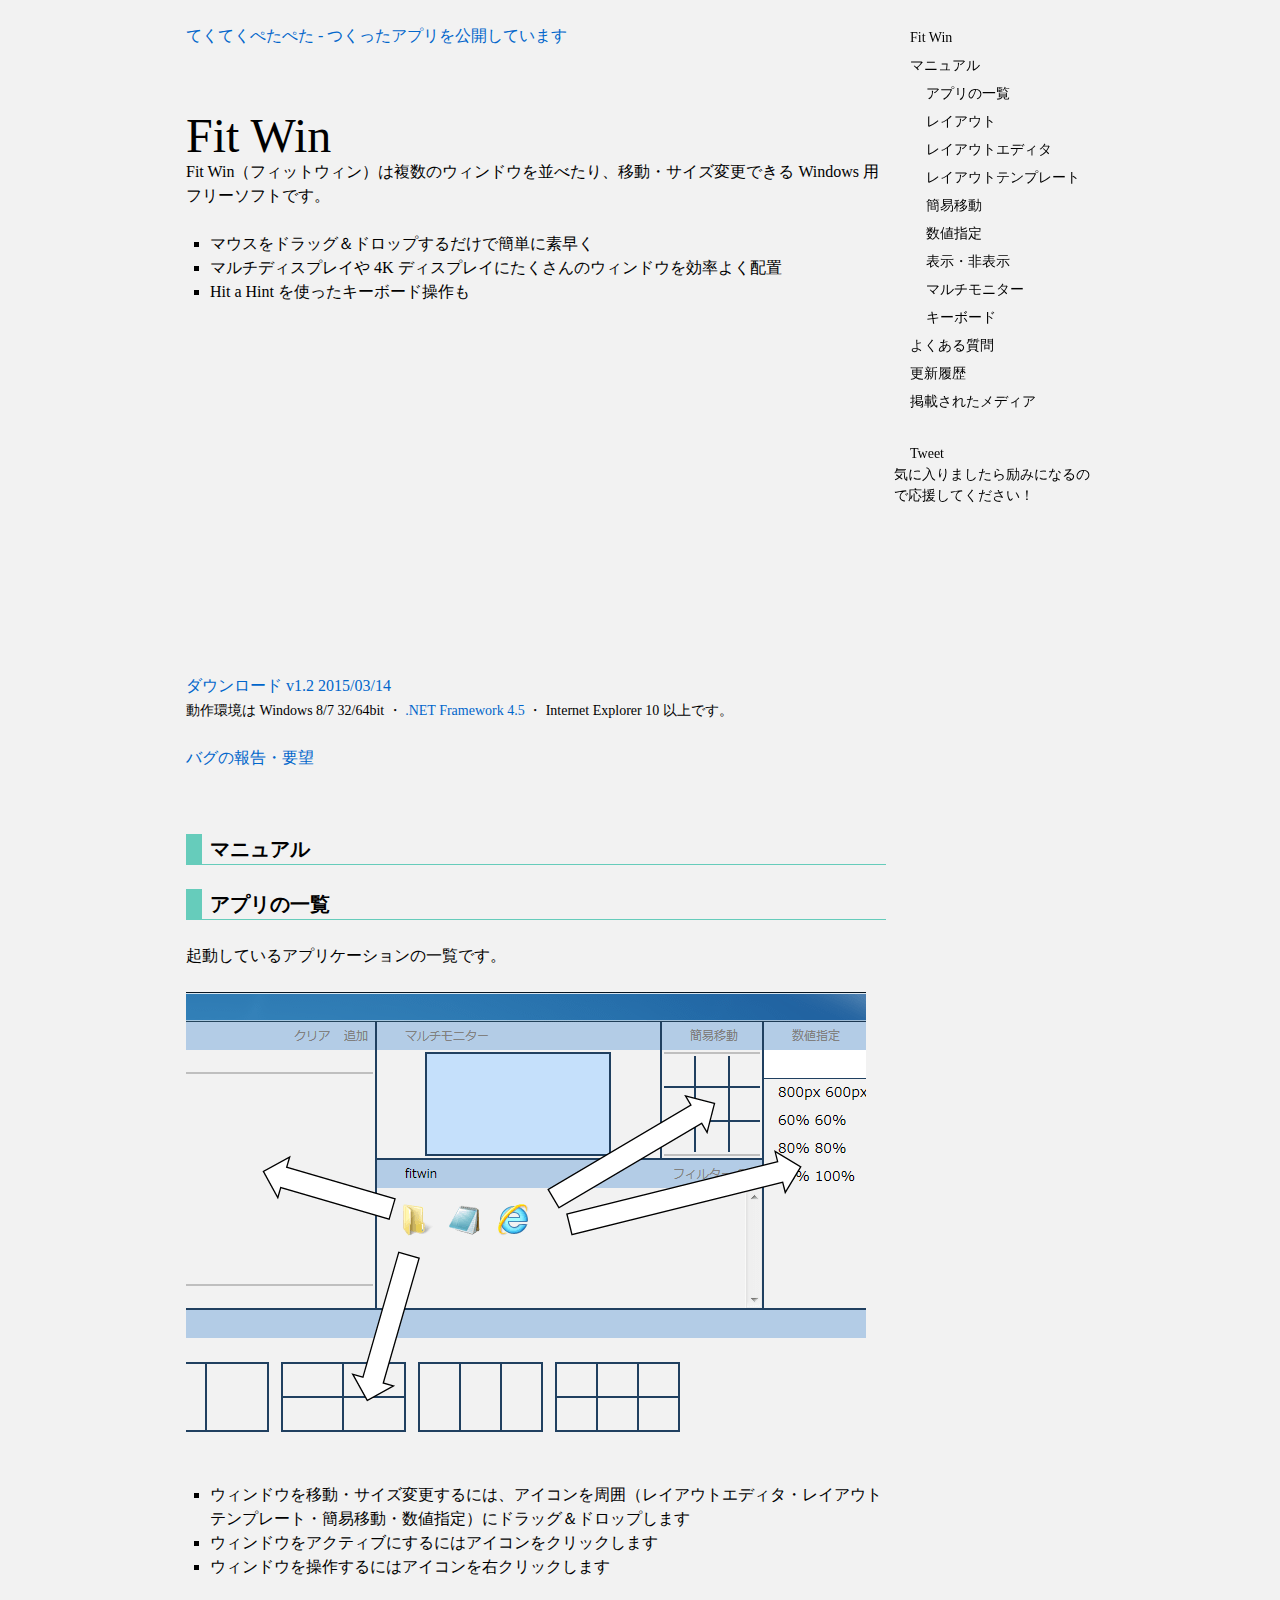
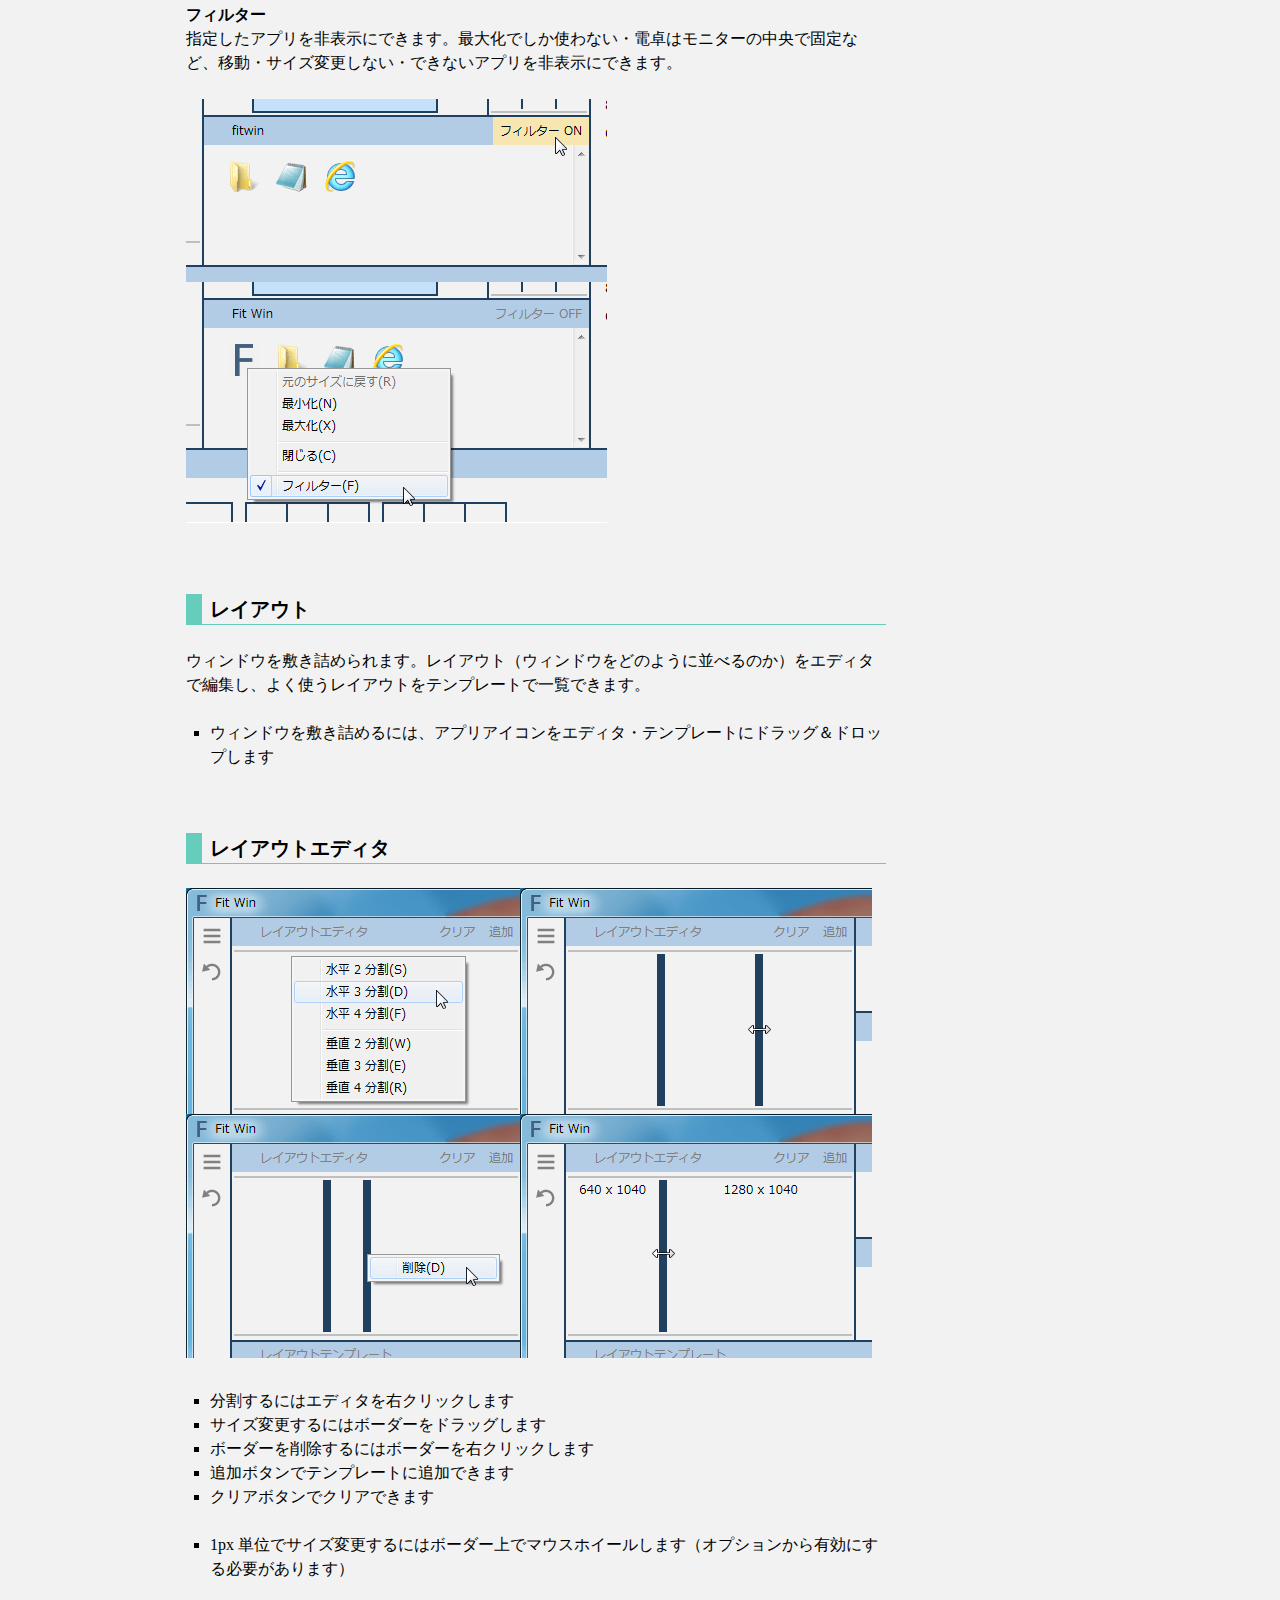
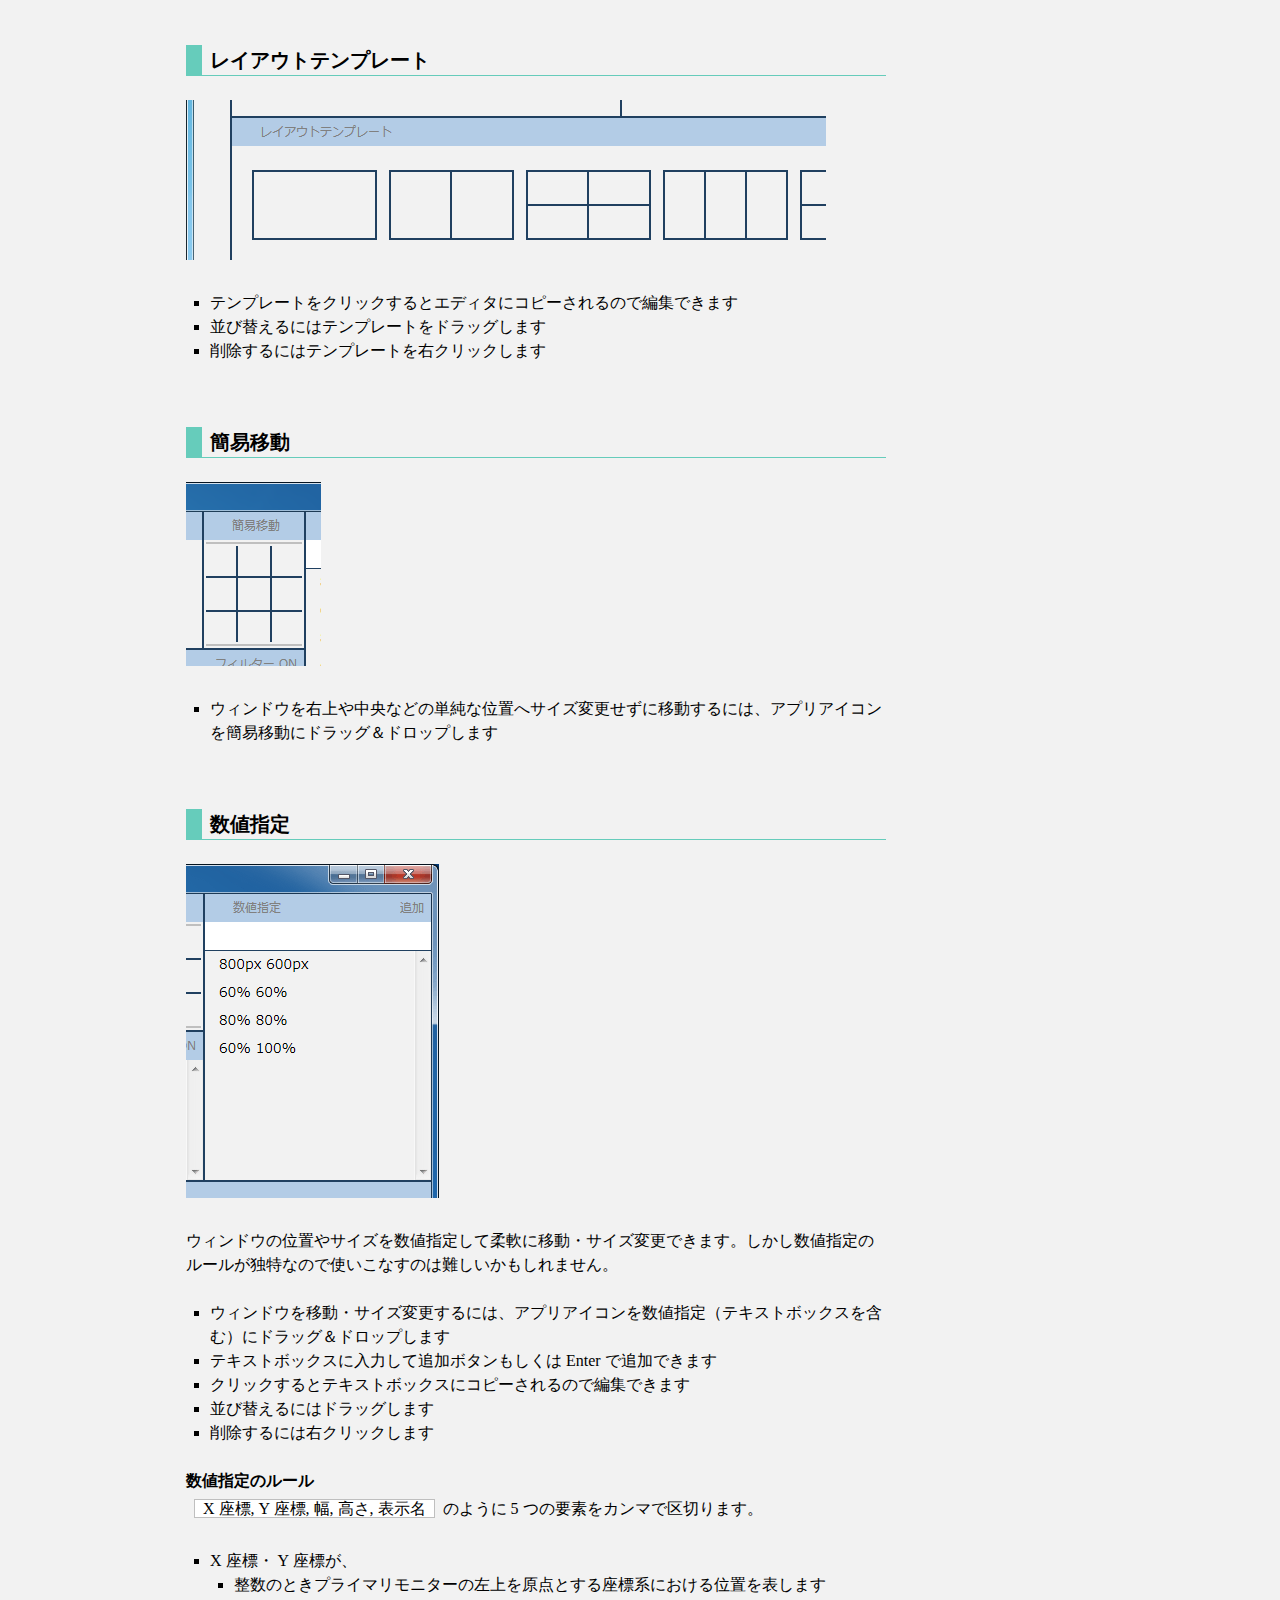
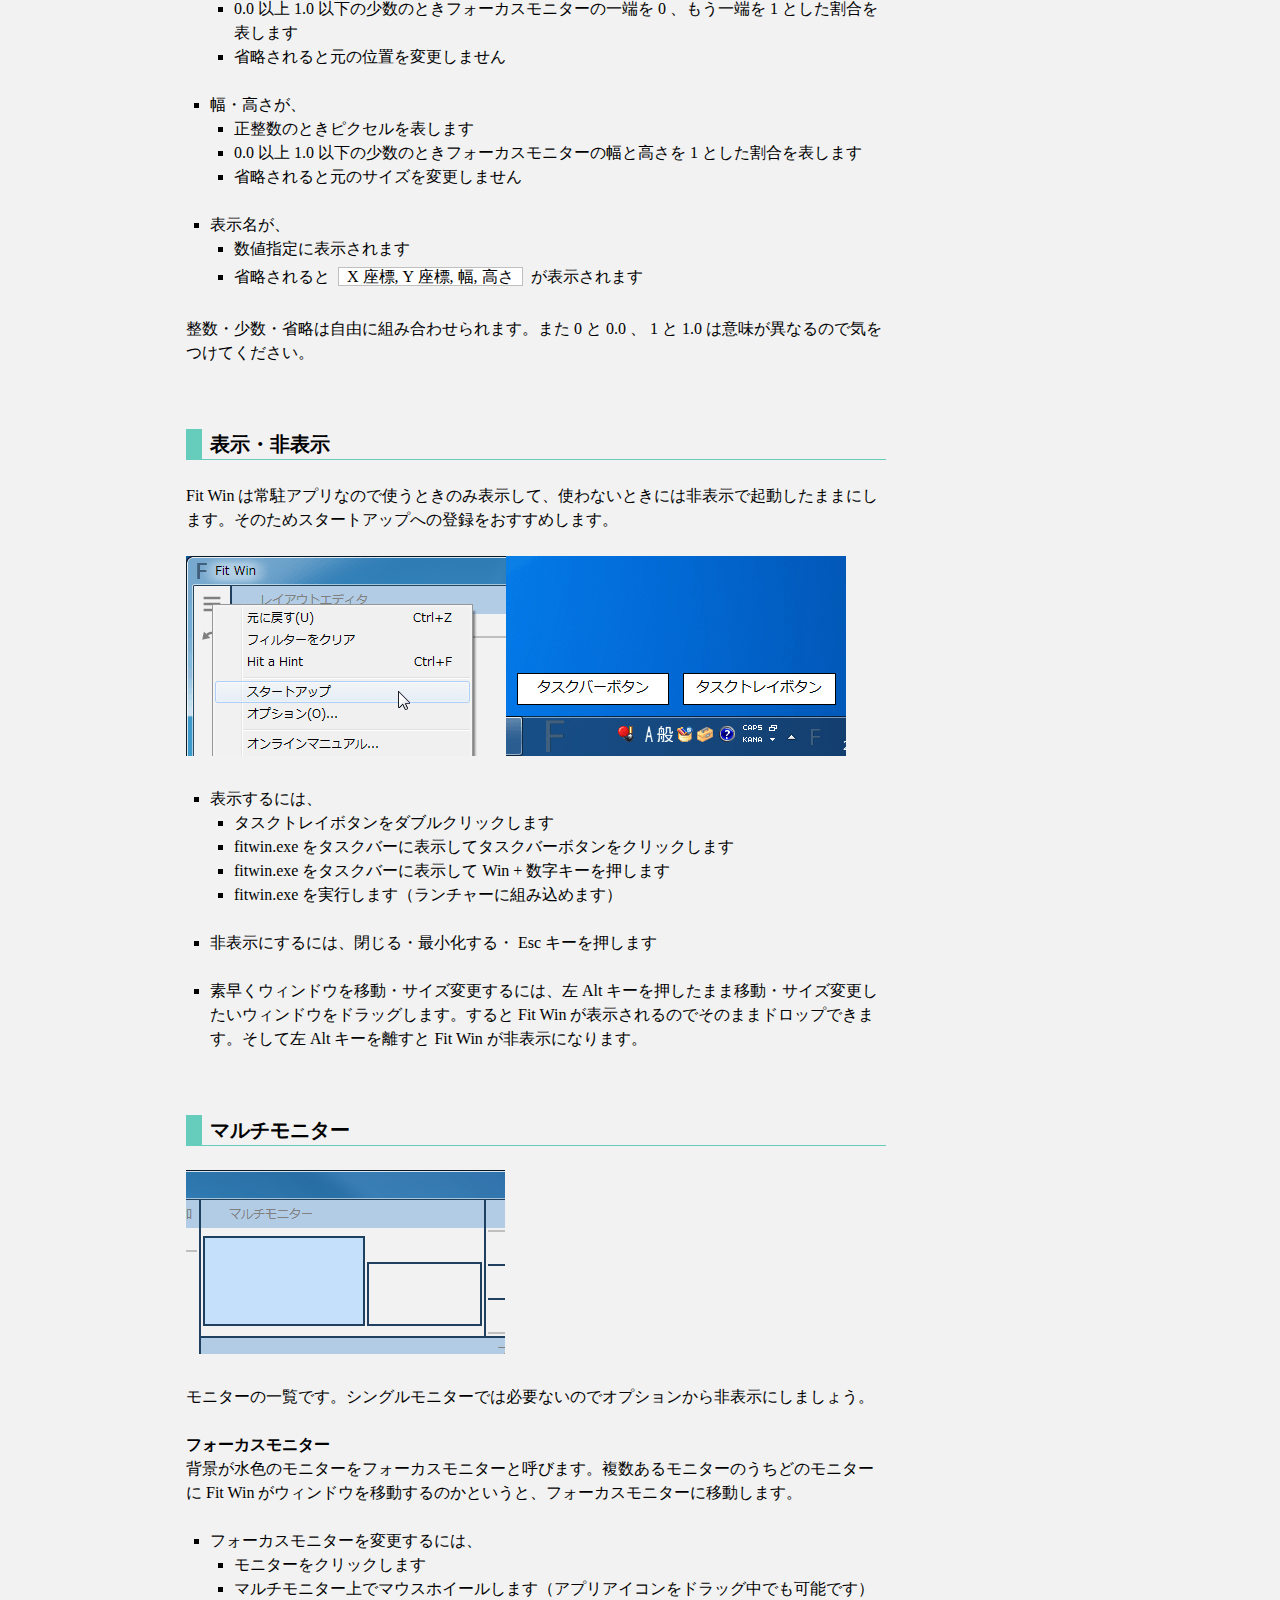
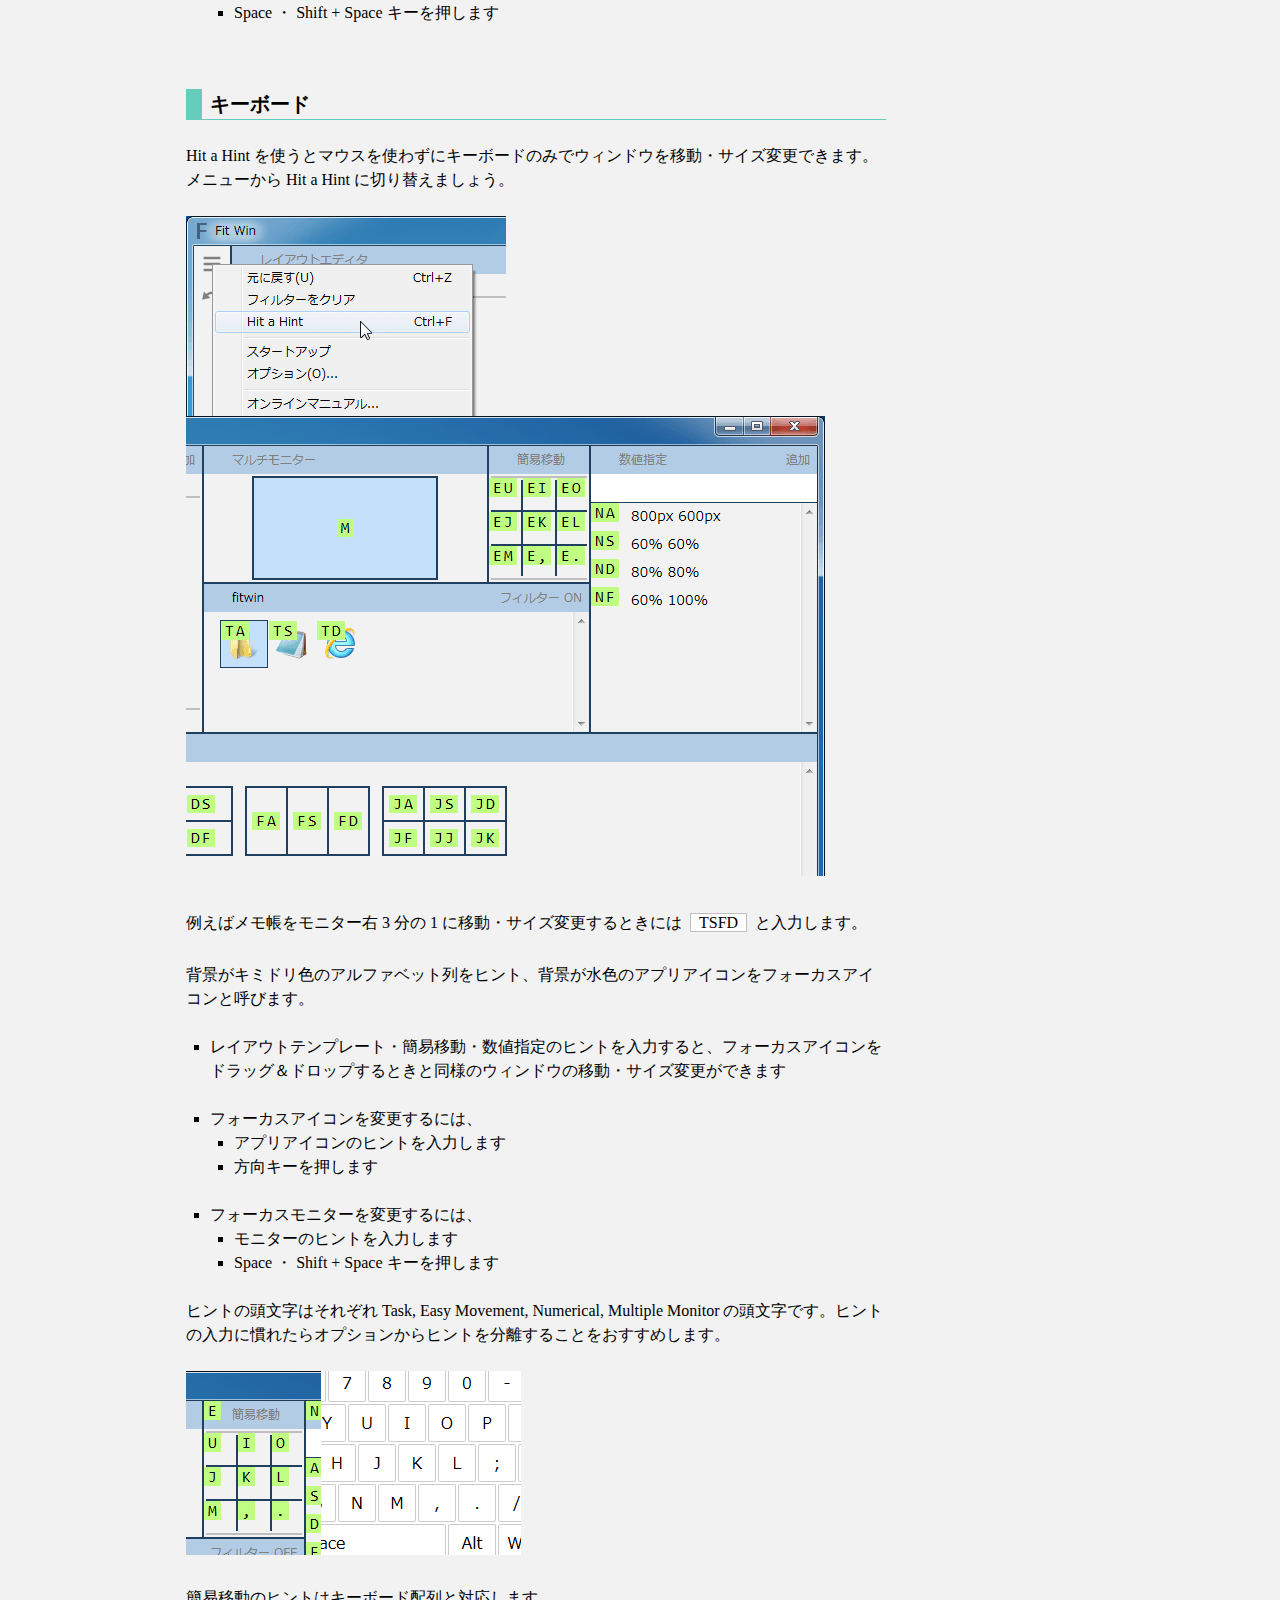
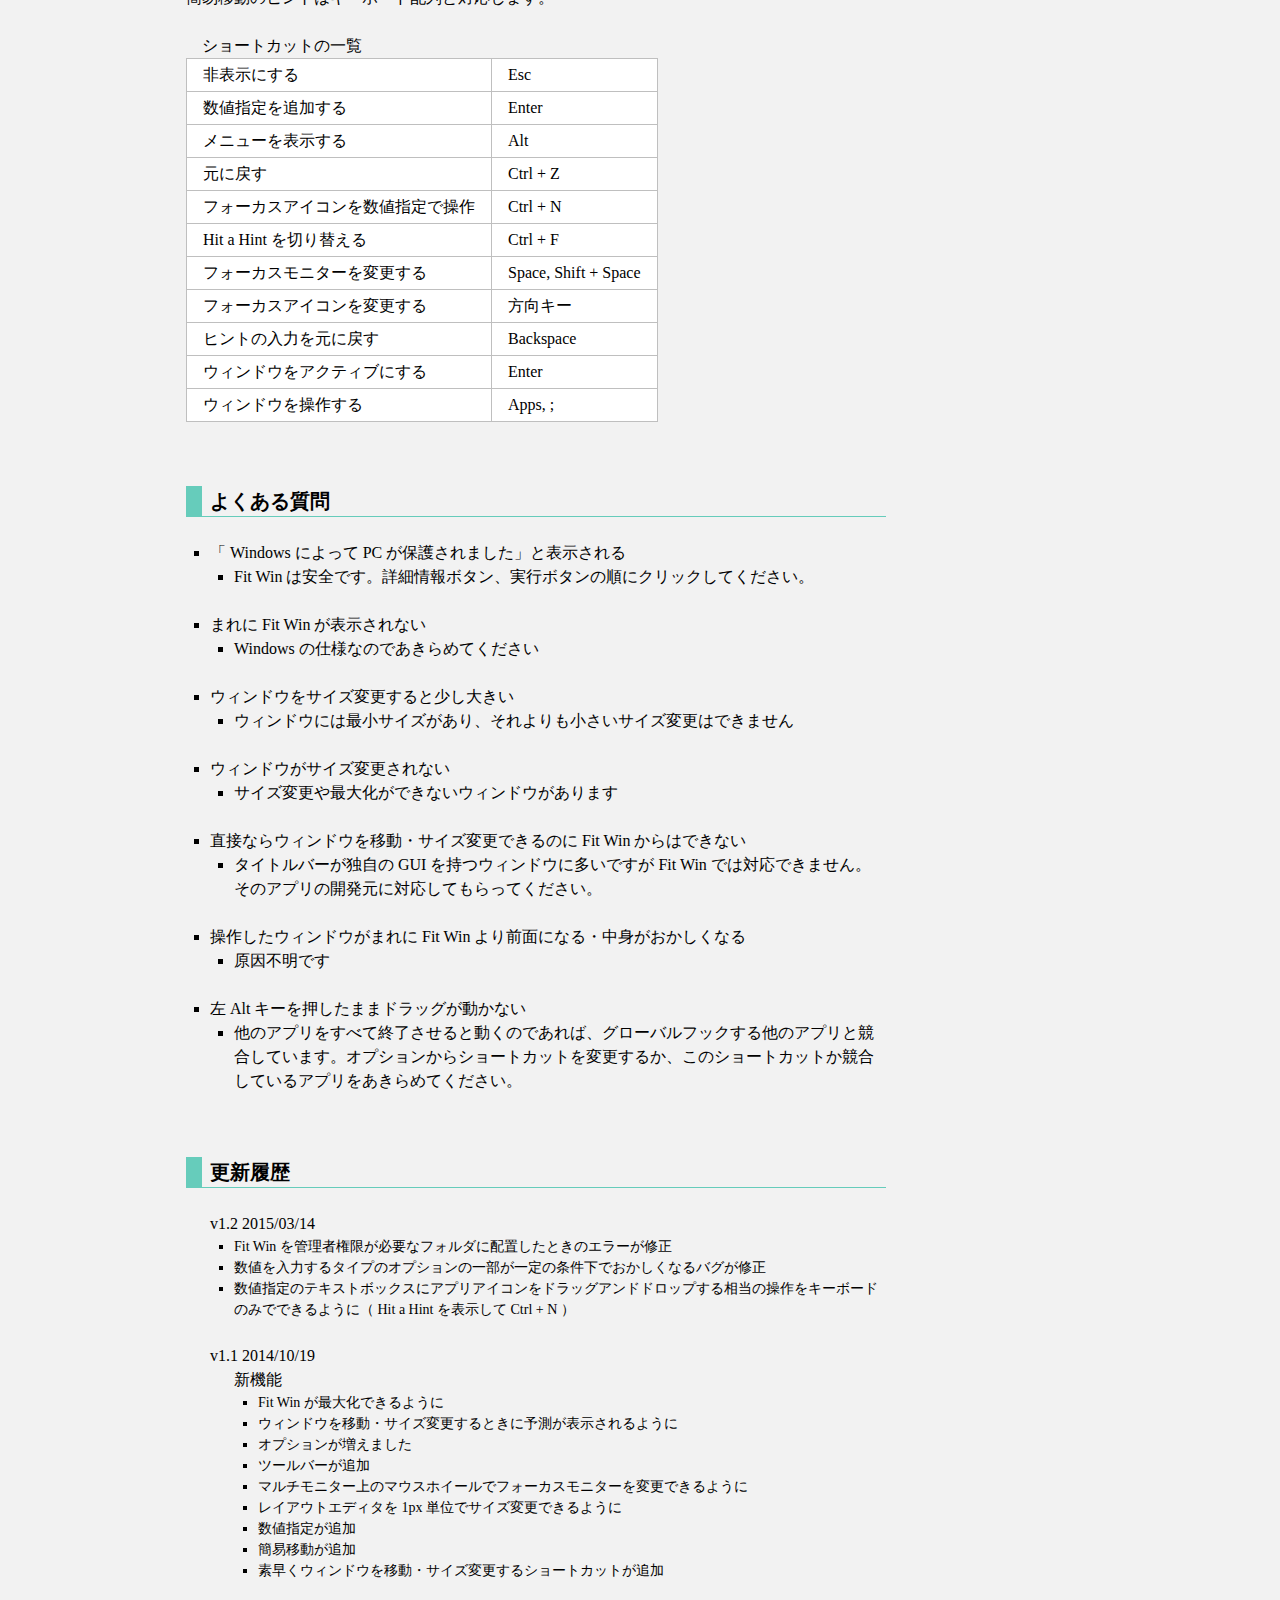
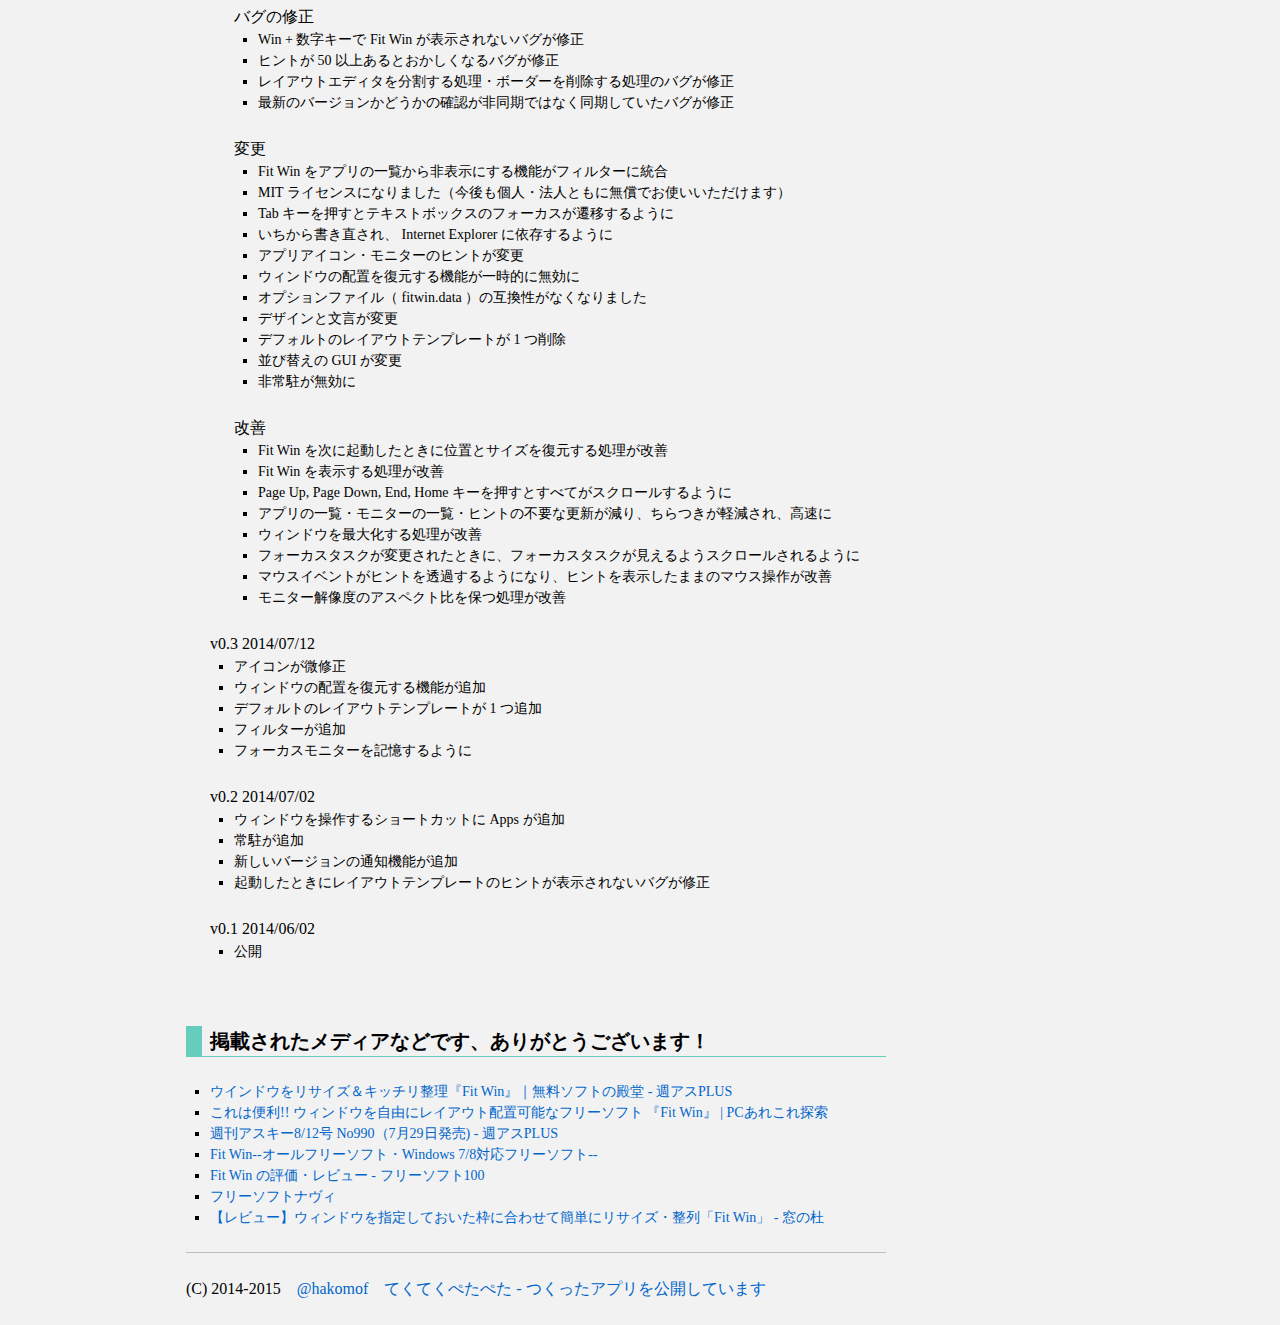
==== commit 598b6d57: "release fitwin v1.2" ====
--- a/fitwin/index.html
+++ b/fitwin/index.html
@@ -1,4 +1,4 @@
-<!DOCTYPE html><meta charset="utf-8" /><title>Fit Win - ウィンドウを移動・サイズ変更するフリーソフト</title><meta content="ie=edge" http-equiv="x-ua-compatible" /><meta content="hakomo" name="author" /><meta content="width=device-width, initial-scale=1" name="viewport" /><link href="style.css" rel="stylesheet" /><div class="container"><article><header><a href="../">てくてくぺたぺた - つくったアプリを公開しています</a></header><h1 id="fitwin">Fit Win</h1><p>Fit Win（フィットウィン）は複数のウィンドウを並べたり、移動・サイズ変更できる Windows 用フリーソフトです。</p><ul><li>マウスをドラッグ＆ドロップするだけで簡単に素早く</li><li>マルチディスプレイや 4K ディスプレイにたくさんのウィンドウを効率よく配置</li><li>Hit a Hint を使ったキーボード操作も</li></ul><p><iframe allowfullscreen="" frameborder="0" height="315" src="https://www.youtube.com/embed/hpTZREqNQm8" width="560"></iframe></p><p><a href='dl/fitwin.zip'>ダウンロード v1.1 2014/10/19</a><br><span class='small'>動作環境は Windows 8/7 32/64bit ・ <a href='http://www.microsoft.com/ja-jp/download/details.aspx?id=30653' target='_blank'>.NET Framework 4.5</a> ・ Internet Explorer 10 以上です。</span></p><p><a href="https://docs.google.com/forms/d/1y261eyYnYuB5LwlV9NHfPYD_DaU48GlPGwQdp_iWnWQ/viewform?entry.1558357097=Fit+Win&amp;entry.187745740&amp;entry.1950332360" target="_blank">バグの報告・要望</a></p><h2 id="manual">マニュアル</h2><h3 id="apps">アプリの一覧</h3><p><img alt="Application List" src="img/a.png" /></p><p>起動しているアプリケーションの一覧です。</p><p><img alt="Drag and Drop App Icon to Editor, Template, Easy Movement or Numerical" src="img/b.png" /></p><ul><li>ウィンドウを移動・サイズ変更するには、アイコンを周囲（レイアウトエディタ・レイアウトテンプレート・簡易移動・数値指定）にドラッグ＆ドロップします</li><li>ウィンドウをアクティブにするにはアイコンをクリックします</li><li>ウィンドウを操作するにはアイコンを右クリックします</li></ul><h4>フィルター</h4><p>指定したアプリを非表示にできます。最大化でしか使わない・電卓はモニターの中央で固定など、移動・サイズ変更しない・できないアプリを非表示にできます。</p><p><img alt="Filter" src="img/c.png" /></p><h3 id="layout">レイアウト</h3><p>ウィンドウを敷き詰められます。レイアウト（ウィンドウをどのように並べるのか）をエディタで編集し、よく使うレイアウトをテンプレートで一覧できます。</p><ul><li>ウィンドウを敷き詰めるには、アプリアイコンをエディタ・テンプレートにドラッグ＆ドロップします</li></ul><h3 id="editor">レイアウトエディタ</h3><p><img alt="Split, Size and Delete Editor" src="img/d.png" /></p><ul><li>分割するにはエディタを右クリックします</li><li>サイズ変更するにはボーダーをドラッグします</li><li>ボーダーを削除するにはボーダーを右クリックします</li><li>追加ボタンでテンプレートに追加できます</li><li>クリアボタンでクリアできます</li></ul><p><img alt="Tweak Editor" src="img/e.png" /></p><ul><li>1px 単位でサイズ変更するにはボーダー上でマウスホイールします（オプションから有効にする必要があります）</li></ul><h3 id="template">レイアウトテンプレート</h3><p><img alt="Template" src="img/f.png" /></p><ul><li>テンプレートをクリックするとエディタにコピーされるので編集できます</li><li>並び替えるにはテンプレートをドラッグします</li><li>削除するにはテンプレートを右クリックします</li></ul><h3 id="easy-move">簡易移動</h3><p><img alt="Easy Movement" src="img/g.png" /></p><ul><li>ウィンドウを右上や中央などの単純な位置へサイズ変更せずに移動するには、アプリアイコンを簡易移動にドラッグ＆ドロップします</li></ul><h3 id="numerical">数値指定</h3><p><img alt="Numerical" src="img/h.png" /></p><p>ウィンドウの位置やサイズを数値指定して柔軟に移動・サイズ変更できます。しかし数値指定のルールが独特なので使いこなすのは難しいかもしれません。</p><ul><li>ウィンドウを移動・サイズ変更するには、アプリアイコンを数値指定（テキストボックスを含む）にドラッグ＆ドロップします</li><li>テキストボックスに入力して追加ボタンもしくは Enter で追加できます</li><li>クリックするとテキストボックスにコピーされるので編集できます</li><li>並び替えるにはドラッグします</li><li>削除するには右クリックします</li></ul><h4>数値指定のルール</h4><p><code>X 座標, Y 座標, 幅, 高さ, 表示名</code>のように 5 つの要素をカンマで区切ります。</p><ul><li>X 座標・ Y 座標が、<ul><li>整数のときプライマリモニターの左上を原点とする座標系における位置を表します</li><li>0.0 以上 1.0 以下の少数のときフォーカスモニターの一端を 0 、もう一端を 1 とした割合を表します</li><li>省略されると元の位置を変更しません</li></ul></li><li>幅・高さが、<ul><li>正整数のときピクセルを表します</li><li>0.0 以上 1.0 以下の少数のときフォーカスモニターの幅と高さを 1 とした割合を表します</li><li>省略されると元のサイズを変更しません</li></ul></li><li>表示名が、<ul><li>数値指定に表示されます</li><li>省略されると<code>X 座標, Y 座標, 幅, 高さ</code>が表示されます</li></ul></li></ul><p>整数・少数・省略は自由に組み合わせられます。また 0 と 0.0 、 1 と 1.0 は意味が異なるので気をつけてください。</p><h3 id="show-hide">表示・非表示</h3><p>Fit Win は常駐アプリなので使うときのみ表示して、使わないときには非表示で起動したままにします。そのためスタートアップへの登録をおすすめします。</p><p><img alt="Show and Hide" src="img/i.png" /></p><ul><li>表示するには、<ul><li>タスクトレイボタンをダブルクリックします</li><li>fitwin.exe をタスクバーに表示してタスクバーボタンをクリックします</li><li>fitwin.exe をタスクバーに表示して Win + 数字キーを押します</li><li>fitwin.exe を実行します（ランチャーに組み込めます）</li></ul></li><li class="margin">非表示にするには、閉じる・最小化する・ Esc キーを押します</li><li>素早くウィンドウを移動・サイズ変更するには、左 Alt キーを押したまま移動・サイズ変更したいウィンドウをドラッグします。すると Fit Win が表示されるのでそのままドロップできます。そして左 Alt キーを離すと Fit Win が非表示になります。</li></ul><h3 id="multi">マルチモニター</h3><p><img alt="Multiple Monitor" src="img/j.png" /></p><p>モニターの一覧です。シングルモニターでは必要ないのでオプションから非表示にしましょう。</p><h4>フォーカスモニター</h4><p>背景が水色のモニターをフォーカスモニターと呼びます。複数あるモニターのうちどのモニターに Fit Win がウィンドウを移動するのかというと、フォーカスモニターに移動します。</p><ul><li>フォーカスモニターを変更するには、<ul><li>モニターをクリックします</li><li>マルチモニター上でマウスホイールします（アプリアイコンをドラッグ中でも可能です）</li><li>Space ・ Shift + Space キーを押します</li></ul></li></ul><h3 id="keyboard">キーボード</h3><p>Hit a Hint を使うとマウスを使わずにキーボードのみでウィンドウを移動・サイズ変更できます。メニューから Hit a Hint に切り替えましょう。</p><p><img alt="Switch Hit a Hint" src="img/k.png" /></p><p><img alt="Hit a Hint" src="img/l.png" /></p><p>例えばメモ帳をモニター右 3 分の 1 に移動・サイズ変更するときには<code>TSFD</code>と入力します。</p><p>背景がキミドリ色のアルファベット列をヒント、背景が水色のアプリアイコンをフォーカスアイコンと呼びます。</p><ul><li>レイアウトテンプレート・簡易移動・数値指定のヒントを入力すると、フォーカスアイコンをドラッグ＆ドロップするときと同様のウィンドウの移動・サイズ変更ができます</li><li class="margin">フォーカスアイコンを変更するには、<ul><li>アプリアイコンのヒントを入力します</li><li>方向キーを押します</li></ul></li><li>フォーカスモニターを変更するには、<ul><li>モニターのヒントを入力します</li><li>Space ・ Shift + Space キーを押します</li></ul></li></ul><p>ヒントの頭文字はそれぞれ Task, Easy Movement, Numerical, Multiple Monitor の頭文字です。ヒントの入力に慣れたらオプションからヒントを分離することをおすすめします。</p><p><img alt="Easy Movement Hint" src="img/m.png" /></p><p>簡易移動のヒントはキーボード配列と対応します。</p><table><caption>ショートカットの一覧</caption><tr><td>非表示にする</td><td>Esc</td></tr><tr><td>数値指定を追加する</td><td>Enter</td></tr><tr><td>メニューを表示する</td><td>Alt</td></tr><tr><td>元に戻す</td><td>Ctrl + Z</td></tr><tr><td>Hit a Hint を切り替える</td><td>Ctrl + F</td></tr><tr><td>フォーカスモニターを変更する</td><td>Space, Shift + Space</td></tr><tr><td>フォーカスアイコンを変更する</td><td>方向キー</td></tr><tr><td>ヒントの入力を元に戻す</td><td>Backspace</td></tr><tr><td>ウィンドウをアクティブにする</td><td>Enter</td></tr><tr><td>ウィンドウを操作する</td><td>Apps, ;</td></tr></table><h2 id="faq">よくある質問</h2><ul><li>「 Windows によって PC が保護されました」と表示される<ul><li>Fit Win は安全です。詳細情報ボタン、実行ボタンの順にクリックしてください。</li></ul></li><li>まれに Fit Win が表示されない<ul><li>Windows の仕様なのであきらめてください</li></ul></li><li>ウィンドウをサイズ変更すると少し大きい<ul><li>ウィンドウには最小サイズがあり、それよりも小さいサイズ変更はできません</li></ul></li><li>ウィンドウがサイズ変更されない<ul><li>サイズ変更や最大化ができないウィンドウがあります</li></ul></li><li>直接ならウィンドウを移動・サイズ変更できるのに Fit Win からはできない<ul><li>タイトルバーが独自の GUI を持つウィンドウに多いですが Fit Win では対応できません。そのアプリの開発元に対応してもらってください。</li></ul></li><li>操作したウィンドウがまれに Fit Win より前面になる・中身がおかしくなる<ul><li>原因不明です</li></ul></li><li>左 Alt キーを押したままドラッグが動かない<ul><li>他のアプリをすべて終了させると動くのであれば、グローバルフックする他のアプリと競合しています。オプションからショートカットを変更するか、このショートカットか競合しているアプリをあきらめてください。</li></ul></li></ul><h2 id="change-log">更新履歴</h2><ul><li>v1.1 2014/10/19<ul><li>新機能<ul class="small"><li>Fit Win が最大化できるように</li><li>ウィンドウを移動・サイズ変更するときに予測が表示されるように</li><li>オプションが増えました</li><li>ツールバーが追加</li><li>マルチモニター上のマウスホイールでフォーカスモニターを変更できるように</li><li>レイアウトエディタを 1px 単位でサイズ変更できるように</li><li>数値指定が追加</li><li>簡易移動が追加</li><li>素早くウィンドウを移動・サイズ変更するショートカットが追加</li></ul></li><li>バグの修正<ul class="small"><li>Win + 数字キーで Fit Win が表示されないバグが修正</li><li>ヒントが 50 以上あるとおかしくなるバグが修正</li><li>レイアウトエディタを分割する処理・ボーダーを削除する処理のバグを修正</li><li>最新のバージョンかどうかの確認が非同期ではなく同期していたバグが修正</li></ul></li><li>変更<ul class="small"><li>Fit Win をアプリの一覧から非表示にする機能がフィルターに統合</li><li>MIT ライセンスになりました（今後も個人・法人ともに無償でお使いいただけます）</li><li>Tab キーを押すとテキストボックスのフォーカスが遷移するように</li><li>いちから書き直され、 Internet Explorer に依存するように</li><li>アプリアイコン・モニターのヒントが変更</li><li>ウィンドウの配置を復元する機能が一時的に無効に</li><li>オプションファイル（ fitwin.data ）の互換性がなくなりました</li><li>デザインと文言が変更</li><li>デフォルトのレイアウトテンプレートが 1 つ削除</li><li>並び替えの GUI が変更</li><li>非常駐が無効に</li></ul></li><li>改善<ul class="small"><li>Fit Win を次に起動したときに位置とサイズを復元する処理が改善</li><li>Fit Win を表示する処理が改善</li><li>Page Up, Page Down, End, Home キーを押すとすべてがスクロールするように</li><li>アプリの一覧・モニターの一覧・ヒントの不要な更新が減り、ちらつきが軽減され、高速に</li><li>ウィンドウを最大化する処理が改善</li><li>フォーカスタスクが変更されたときに、フォーカスタスクが見えるようスクロールされるように</li><li>マウスイベントがヒントを透過するようになり、ヒントを表示したままのマウス操作が改善</li><li>モニター解像度のアスペクト比を保つ処理が改善</li></ul></li></ul></li><li>v0.3 2014/07/12<ul class="small"><li>アイコンが微修正</li><li>ウィンドウの配置を復元する機能が追加</li><li>デフォルトのレイアウトテンプレートが 1 つ追加</li><li>フィルターが追加</li><li>フォーカスモニターを記憶するように</li></ul></li><li>v0.2 2014/07/02<ul class="small"><li>ウィンドウを操作するショートカットに Apps が追加</li><li>常駐が追加</li><li>新しいバージョンの通知機能が追加</li><li>起動したときにレイアウトテンプレートのヒントが表示されないバグが修正</li></ul></li><li>v0.1 2014/06/02<ul class="small"><li>公開</li></ul></li></ul><h2 id="media">掲載されたメディアなどです、ありがとうございます！</h2><ul class="small"><li><a href="http://weekly.ascii.jp/elem/000/000/245/245718/" target="_blank">ウインドウをリサイズ＆キッチリ整理『Fit Win』｜無料ソフトの殿堂 - 週アスPLUS</a></li><li><a href="http://pc.mogeringo.com/archives/47077" target="_blank">これは便利!! ウィンドウを自由にレイアウト配置可能なフリーソフト 『Fit Win』 | PCあれこれ探索</a></li><li><a href="http://weekly.ascii.jp/elem/000/000/241/241624/" target="_blank">週刊アスキー8/12号 No990（7月29日発売) - 週アスPLUS</a></li><li><a href="http://all-freesoft.net/desktop11/window/fitwin/fitwin.html" target="_blank">Fit Win--オールフリーソフト・Windows 7/8対応フリーソフト--</a></li><li><a href="http://freesoft-100.com/review/fitwin.html" target="_blank">Fit Win の評価・レビュー - フリーソフト100</a></li><li><a href="http://www.softnavi.com/review/window_sousa/fit_win_1.html" target="_blank">フリーソフトナヴィ</a></li><li><a href="http://www.forest.impress.co.jp/docs/review/20140618_653114.html" target="_blank">【レビュー】ウィンドウを指定しておいた枠に合わせて簡単にリサイズ・整列「Fit Win」 - 窓の杜</a></li></ul><footer>(C) 2014<a href="https://twitter.com/hakomof/" target="_blank">@hakomof</a><a href="../">てくてくぺたぺた - つくったアプリを公開しています</a></footer></article><div class="wrapper"><nav class="small"><ul><li><a href="#fitwin">Fit Win</a></li><li><a href="#manual">マニュアル</a></li><li><a class="child" href="#apps">アプリの一覧</a></li><li><a class="child" href="#layout">レイアウト</a></li><li><a class="child" href="#editor">レイアウトエディタ</a></li><li><a class="child" href="#template">レイアウトテンプレート</a></li><li><a class="child" href="#easy-move">簡易移動</a></li><li><a class="child" href="#numerical">数値指定</a></li><li><a class="child" href="#show-hide">表示・非表示</a></li><li><a class="child" href="#multi">マルチモニター</a></li><li><a class="child" href="#keyboard">キーボード</a></li><li><a href="#faq">よくある質問</a></li><li><a href="#change-log">更新履歴</a></li><li><a href="#media">掲載されたメディア</a></li></ul><div class="social"><div class="twitter"></div><div class="facebook"></div>気に入りましたら励みになるので応援してください！</div></nav></div></div><script src="http://code.jquery.com/jquery-2.1.1.min.js"></script><script src="../js/jquery.socialbutton-1.9.1.min.js"></script><script type="text/javascript">$(function() {
+<!DOCTYPE html><meta charset="utf-8" /><title>Fit Win - ウィンドウを移動・サイズ変更するフリーソフト</title><meta content="ie=edge" http-equiv="x-ua-compatible" /><meta content="hakomo" name="author" /><meta content="width=device-width, initial-scale=1" name="viewport" /><link href="styles/style.css" rel="stylesheet" /><div class="container"><article><header><a href="../">てくてくぺたぺた - つくったアプリを公開しています</a></header><h1 id="fitwin">Fit Win</h1><p>Fit Win（フィットウィン）は複数のウィンドウを並べたり、移動・サイズ変更できる Windows 用フリーソフトです。</p><ul><li>マウスをドラッグ＆ドロップするだけで簡単に素早く</li><li>マルチディスプレイや 4K ディスプレイにたくさんのウィンドウを効率よく配置</li><li>Hit a Hint を使ったキーボード操作も</li></ul><p><iframe allowfullscreen="" frameborder="0" height="315" src="https://www.youtube.com/embed/hpTZREqNQm8" width="560"></iframe></p><p><a href='downloads/fitwin.zip'>ダウンロード v1.2 2015/03/14</a><br><span class='small'>動作環境は Windows 8/7 32/64bit ・ <a href='http://www.microsoft.com/ja-jp/download/details.aspx?id=30653' target='_blank'>.NET Framework 4.5</a> ・ Internet Explorer 10 以上です。</span></p><p><a href="https://docs.google.com/forms/d/1y261eyYnYuB5LwlV9NHfPYD_DaU48GlPGwQdp_iWnWQ/viewform?entry.1558357097=Fit+Win&amp;entry.187745740&amp;entry.1950332360" target="_blank">バグの報告・要望</a></p><h2 id="manual">マニュアル</h2><h3 id="apps">アプリの一覧</h3><p>起動しているアプリケーションの一覧です。</p><p><img alt="Drag and Drop App Icon to Editor, Template, Easy Movement or Numerical" src="images/a.png" /></p><ul><li>ウィンドウを移動・サイズ変更するには、アイコンを周囲（レイアウトエディタ・レイアウトテンプレート・簡易移動・数値指定）にドラッグ＆ドロップします</li><li>ウィンドウをアクティブにするにはアイコンをクリックします</li><li>ウィンドウを操作するにはアイコンを右クリックします</li></ul><h4>フィルター</h4><p>指定したアプリを非表示にできます。最大化でしか使わない・電卓はモニターの中央で固定など、移動・サイズ変更しない・できないアプリを非表示にできます。</p><p><img alt="Filter" src="images/b.png" /></p><h3 id="layout">レイアウト</h3><p>ウィンドウを敷き詰められます。レイアウト（ウィンドウをどのように並べるのか）をエディタで編集し、よく使うレイアウトをテンプレートで一覧できます。</p><ul><li>ウィンドウを敷き詰めるには、アプリアイコンをエディタ・テンプレートにドラッグ＆ドロップします</li></ul><h3 id="editor">レイアウトエディタ</h3><p><img alt="Split, Size and Delete Editor" src="images/c.png" /></p><ul><li>分割するにはエディタを右クリックします</li><li>サイズ変更するにはボーダーをドラッグします</li><li>ボーダーを削除するにはボーダーを右クリックします</li><li>追加ボタンでテンプレートに追加できます</li><li>クリアボタンでクリアできます</li></ul><ul><li>1px 単位でサイズ変更するにはボーダー上でマウスホイールします（オプションから有効にする必要があります）</li></ul><h3 id="template">レイアウトテンプレート</h3><p><img alt="Template" src="images/d.png" /></p><ul><li>テンプレートをクリックするとエディタにコピーされるので編集できます</li><li>並び替えるにはテンプレートをドラッグします</li><li>削除するにはテンプレートを右クリックします</li></ul><h3 id="easy-move">簡易移動</h3><p><img alt="Easy Movement" src="images/e.png" /></p><ul><li>ウィンドウを右上や中央などの単純な位置へサイズ変更せずに移動するには、アプリアイコンを簡易移動にドラッグ＆ドロップします</li></ul><h3 id="numerical">数値指定</h3><p><img alt="Numerical" src="images/f.png" /></p><p>ウィンドウの位置やサイズを数値指定して柔軟に移動・サイズ変更できます。しかし数値指定のルールが独特なので使いこなすのは難しいかもしれません。</p><ul><li>ウィンドウを移動・サイズ変更するには、アプリアイコンを数値指定（テキストボックスを含む）にドラッグ＆ドロップします</li><li>テキストボックスに入力して追加ボタンもしくは Enter で追加できます</li><li>クリックするとテキストボックスにコピーされるので編集できます</li><li>並び替えるにはドラッグします</li><li>削除するには右クリックします</li></ul><h4>数値指定のルール</h4><p><code>X 座標, Y 座標, 幅, 高さ, 表示名</code>のように 5 つの要素をカンマで区切ります。</p><ul><li>X 座標・ Y 座標が、<ul><li>整数のときプライマリモニターの左上を原点とする座標系における位置を表します</li><li>0.0 以上 1.0 以下の少数のときフォーカスモニターの一端を 0 、もう一端を 1 とした割合を表します</li><li>省略されると元の位置を変更しません</li></ul></li><li>幅・高さが、<ul><li>正整数のときピクセルを表します</li><li>0.0 以上 1.0 以下の少数のときフォーカスモニターの幅と高さを 1 とした割合を表します</li><li>省略されると元のサイズを変更しません</li></ul></li><li>表示名が、<ul><li>数値指定に表示されます</li><li>省略されると<code>X 座標, Y 座標, 幅, 高さ</code>が表示されます</li></ul></li></ul><p>整数・少数・省略は自由に組み合わせられます。また 0 と 0.0 、 1 と 1.0 は意味が異なるので気をつけてください。</p><h3 id="show-hide">表示・非表示</h3><p>Fit Win は常駐アプリなので使うときのみ表示して、使わないときには非表示で起動したままにします。そのためスタートアップへの登録をおすすめします。</p><p><img alt="Show and Hide" src="images/g.png" /></p><ul><li>表示するには、<ul><li>タスクトレイボタンをダブルクリックします</li><li>fitwin.exe をタスクバーに表示してタスクバーボタンをクリックします</li><li>fitwin.exe をタスクバーに表示して Win + 数字キーを押します</li><li>fitwin.exe を実行します（ランチャーに組み込めます）</li></ul></li><li class="margin">非表示にするには、閉じる・最小化する・ Esc キーを押します</li><li>素早くウィンドウを移動・サイズ変更するには、左 Alt キーを押したまま移動・サイズ変更したいウィンドウをドラッグします。すると Fit Win が表示されるのでそのままドロップできます。そして左 Alt キーを離すと Fit Win が非表示になります。</li></ul><h3 id="multi">マルチモニター</h3><p><img alt="Multiple Monitor" src="images/h.png" /></p><p>モニターの一覧です。シングルモニターでは必要ないのでオプションから非表示にしましょう。</p><h4>フォーカスモニター</h4><p>背景が水色のモニターをフォーカスモニターと呼びます。複数あるモニターのうちどのモニターに Fit Win がウィンドウを移動するのかというと、フォーカスモニターに移動します。</p><ul><li>フォーカスモニターを変更するには、<ul><li>モニターをクリックします</li><li>マルチモニター上でマウスホイールします（アプリアイコンをドラッグ中でも可能です）</li><li>Space ・ Shift + Space キーを押します</li></ul></li></ul><h3 id="keyboard">キーボード</h3><p>Hit a Hint を使うとマウスを使わずにキーボードのみでウィンドウを移動・サイズ変更できます。メニューから Hit a Hint に切り替えましょう。</p><p><img alt="Hit a Hint" src="images/i.png" /></p><p>例えばメモ帳をモニター右 3 分の 1 に移動・サイズ変更するときには<code>TSFD</code>と入力します。</p><p>背景がキミドリ色のアルファベット列をヒント、背景が水色のアプリアイコンをフォーカスアイコンと呼びます。</p><ul><li>レイアウトテンプレート・簡易移動・数値指定のヒントを入力すると、フォーカスアイコンをドラッグ＆ドロップするときと同様のウィンドウの移動・サイズ変更ができます</li><li class="margin">フォーカスアイコンを変更するには、<ul><li>アプリアイコンのヒントを入力します</li><li>方向キーを押します</li></ul></li><li>フォーカスモニターを変更するには、<ul><li>モニターのヒントを入力します</li><li>Space ・ Shift + Space キーを押します</li></ul></li></ul><p>ヒントの頭文字はそれぞれ Task, Easy Movement, Numerical, Multiple Monitor の頭文字です。ヒントの入力に慣れたらオプションからヒントを分離することをおすすめします。</p><p><img alt="Easy Movement Hint" src="images/j.png" /></p><p>簡易移動のヒントはキーボード配列と対応します。</p><table><caption>ショートカットの一覧</caption><tr><td>非表示にする</td><td>Esc</td></tr><tr><td>数値指定を追加する</td><td>Enter</td></tr><tr><td>メニューを表示する</td><td>Alt</td></tr><tr><td>元に戻す</td><td>Ctrl + Z</td></tr><tr><td>フォーカスアイコンを数値指定で操作</td><td>Ctrl + N</td></tr><tr><td>Hit a Hint を切り替える</td><td>Ctrl + F</td></tr><tr><td>フォーカスモニターを変更する</td><td>Space, Shift + Space</td></tr><tr><td>フォーカスアイコンを変更する</td><td>方向キー</td></tr><tr><td>ヒントの入力を元に戻す</td><td>Backspace</td></tr><tr><td>ウィンドウをアクティブにする</td><td>Enter</td></tr><tr><td>ウィンドウを操作する</td><td>Apps, ;</td></tr></table><h2 id="faq">よくある質問</h2><ul><li>「 Windows によって PC が保護されました」と表示される<ul><li>Fit Win は安全です。詳細情報ボタン、実行ボタンの順にクリックしてください。</li></ul></li><li>まれに Fit Win が表示されない<ul><li>Windows の仕様なのであきらめてください</li></ul></li><li>ウィンドウをサイズ変更すると少し大きい<ul><li>ウィンドウには最小サイズがあり、それよりも小さいサイズ変更はできません</li></ul></li><li>ウィンドウがサイズ変更されない<ul><li>サイズ変更や最大化ができないウィンドウがあります</li></ul></li><li>直接ならウィンドウを移動・サイズ変更できるのに Fit Win からはできない<ul><li>タイトルバーが独自の GUI を持つウィンドウに多いですが Fit Win では対応できません。そのアプリの開発元に対応してもらってください。</li></ul></li><li>操作したウィンドウがまれに Fit Win より前面になる・中身がおかしくなる<ul><li>原因不明です</li></ul></li><li>左 Alt キーを押したままドラッグが動かない<ul><li>他のアプリをすべて終了させると動くのであれば、グローバルフックする他のアプリと競合しています。オプションからショートカットを変更するか、このショートカットか競合しているアプリをあきらめてください。</li></ul></li></ul><h2 id="change-log">更新履歴</h2><ul class="change-log"><li>v1.2 2015/03/14<ul class="small"><li>Fit Win を管理者権限が必要なフォルダに配置したときのエラーが修正</li><li>数値を入力するタイプのオプションの一部が一定の条件下でおかしくなるバグが修正</li><li>数値指定のテキストボックスにアプリアイコンをドラッグアンドドロップする相当の操作をキーボードのみでできるように（ Hit a Hint を表示して Ctrl + N ）</li></ul></li><li>v1.1 2014/10/19<ul><li>新機能<ul class="small"><li>Fit Win が最大化できるように</li><li>ウィンドウを移動・サイズ変更するときに予測が表示されるように</li><li>オプションが増えました</li><li>ツールバーが追加</li><li>マルチモニター上のマウスホイールでフォーカスモニターを変更できるように</li><li>レイアウトエディタを 1px 単位でサイズ変更できるように</li><li>数値指定が追加</li><li>簡易移動が追加</li><li>素早くウィンドウを移動・サイズ変更するショートカットが追加</li></ul></li><li>バグの修正<ul class="small"><li>Win + 数字キーで Fit Win が表示されないバグが修正</li><li>ヒントが 50 以上あるとおかしくなるバグが修正</li><li>レイアウトエディタを分割する処理・ボーダーを削除する処理のバグが修正</li><li>最新のバージョンかどうかの確認が非同期ではなく同期していたバグが修正</li></ul></li><li>変更<ul class="small"><li>Fit Win をアプリの一覧から非表示にする機能がフィルターに統合</li><li>MIT ライセンスになりました（今後も個人・法人ともに無償でお使いいただけます）</li><li>Tab キーを押すとテキストボックスのフォーカスが遷移するように</li><li>いちから書き直され、 Internet Explorer に依存するように</li><li>アプリアイコン・モニターのヒントが変更</li><li>ウィンドウの配置を復元する機能が一時的に無効に</li><li>オプションファイル（ fitwin.data ）の互換性がなくなりました</li><li>デザインと文言が変更</li><li>デフォルトのレイアウトテンプレートが 1 つ削除</li><li>並び替えの GUI が変更</li><li>非常駐が無効に</li></ul></li><li>改善<ul class="small"><li>Fit Win を次に起動したときに位置とサイズを復元する処理が改善</li><li>Fit Win を表示する処理が改善</li><li>Page Up, Page Down, End, Home キーを押すとすべてがスクロールするように</li><li>アプリの一覧・モニターの一覧・ヒントの不要な更新が減り、ちらつきが軽減され、高速に</li><li>ウィンドウを最大化する処理が改善</li><li>フォーカスタスクが変更されたときに、フォーカスタスクが見えるようスクロールされるように</li><li>マウスイベントがヒントを透過するようになり、ヒントを表示したままのマウス操作が改善</li><li>モニター解像度のアスペクト比を保つ処理が改善</li></ul></li></ul></li><li>v0.3 2014/07/12<ul class="small"><li>アイコンが微修正</li><li>ウィンドウの配置を復元する機能が追加</li><li>デフォルトのレイアウトテンプレートが 1 つ追加</li><li>フィルターが追加</li><li>フォーカスモニターを記憶するように</li></ul></li><li>v0.2 2014/07/02<ul class="small"><li>ウィンドウを操作するショートカットに Apps が追加</li><li>常駐が追加</li><li>新しいバージョンの通知機能が追加</li><li>起動したときにレイアウトテンプレートのヒントが表示されないバグが修正</li></ul></li><li>v0.1 2014/06/02<ul class="small"><li>公開</li></ul></li></ul><h2 id="media">掲載されたメディアなどです、ありがとうございます！</h2><ul class="small"><li><a href="http://weekly.ascii.jp/elem/000/000/245/245718/" target="_blank">ウインドウをリサイズ＆キッチリ整理『Fit Win』｜無料ソフトの殿堂 - 週アスPLUS</a></li><li><a href="http://pc.mogeringo.com/archives/47077" target="_blank">これは便利!! ウィンドウを自由にレイアウト配置可能なフリーソフト 『Fit Win』 | PCあれこれ探索</a></li><li><a href="http://weekly.ascii.jp/elem/000/000/241/241624/" target="_blank">週刊アスキー8/12号 No990（7月29日発売) - 週アスPLUS</a></li><li><a href="http://all-freesoft.net/desktop11/window/fitwin/fitwin.html" target="_blank">Fit Win--オールフリーソフト・Windows 7/8対応フリーソフト--</a></li><li><a href="http://freesoft-100.com/review/fitwin.html" target="_blank">Fit Win の評価・レビュー - フリーソフト100</a></li><li><a href="http://www.softnavi.com/review/window_sousa/fit_win_1.html" target="_blank">フリーソフトナヴィ</a></li><li><a href="http://www.forest.impress.co.jp/docs/review/20140618_653114.html" target="_blank">【レビュー】ウィンドウを指定しておいた枠に合わせて簡単にリサイズ・整列「Fit Win」 - 窓の杜</a></li></ul><footer>(C) 2014-2015<a href="https://twitter.com/hakomof/" target="_blank">@hakomof</a><a href="../">てくてくぺたぺた - つくったアプリを公開しています</a></footer></article><div class="wrapper"><nav class="small"><ul><li><a href="#fitwin">Fit Win</a></li><li><a href="#manual">マニュアル</a></li><li><a class="child" href="#apps">アプリの一覧</a></li><li><a class="child" href="#layout">レイアウト</a></li><li><a class="child" href="#editor">レイアウトエディタ</a></li><li><a class="child" href="#template">レイアウトテンプレート</a></li><li><a class="child" href="#easy-move">簡易移動</a></li><li><a class="child" href="#numerical">数値指定</a></li><li><a class="child" href="#show-hide">表示・非表示</a></li><li><a class="child" href="#multi">マルチモニター</a></li><li><a class="child" href="#keyboard">キーボード</a></li><li><a href="#faq">よくある質問</a></li><li><a href="#change-log">更新履歴</a></li><li><a href="#media">掲載されたメディア</a></li></ul><div class="social"><div class="twitter"></div><div class="facebook"></div>気に入りましたら励みになるので応援してください！</div></nav></div></div><script src="/scripts/googleanalytics.js"></script><script src="/scripts/jquery-2.1.1.min.js"></script><script src="/scripts/jquery.socialbutton-1.9.1.min.js"></script><script type="text/javascript">$(function() {
     $('.twitter').socialbutton('twitter', {
         button: 'horizontal',
         text: document.title,
@@ -8,10 +8,4 @@
         button: 'button_count',
         url: 'http://hakomo.github.io/fitwin/'
     });
-});
-(function(i,s,o,g,r,a,m){i['GoogleAnalyticsObject']=r;i[r]=i[r]||function(){
-(i[r].q=i[r].q||[]).push(arguments)},i[r].l=1*new Date();a=s.createElement(o),
-m=s.getElementsByTagName(o)[0];a.async=1;a.src=g;m.parentNode.insertBefore(a,m)
-})(window,document,'script','//www.google-analytics.com/analytics.js','ga');
-ga('create', 'UA-51595485-1', 'hakomo.github.io');
-ga('send', 'pageview');</script>
+});</script>
--- a/fitwin/styles/style.css
+++ b/fitwin/styles/style.css
@@ -0,0 +1 @@
+body{background-color:#f2f2f2;font:16px/1.5 Meiryo;margin:0}.container{margin:auto;width:908px}.wrapper{float:right;margin-top:24px;width:200px}nav{position:fixed;width:200px;}@media screen and (max-width:930px){nav{position:static}}nav ul{list-style-type:none;margin:0;padding:0}nav a{color:#000;display:block;line-height:2;padding-left:16px;text-decoration:none;}nav a:hover{background-color:#b3e6dd}nav a.child{padding-left:32px}.social{margin-top:48px;position:relative}.twitter{position:absolute;top:-24px}.facebook{left:96px;position:absolute;top:-24px}article{float:left;width:700px;}article ul{list-style-type:square;margin:24px 0;padding-left:24px;}article ul ul{margin-top:0}article .change-log,article .change-log ul:not(.small){list-style-type:none}article a{color:#0166cb;text-decoration:none;}article a:hover{text-decoration:underline}header,p,.margin{margin:24px 0}h1{font:normal 48px/1 Meiryo;margin:64px 0 -24px 0}h2,h3{border-bottom:solid 1px #6cb;border-left:solid 16px #6cb;font:bold 20px/1.5 Meiryo;margin:64px 0 24px 0;padding-left:8px}h2 + h3{margin-top:0}h4{font:bold 16px/1.5 Meiryo;margin:24px 0 -24px 0}code{background-color:#fff;border:solid 1px #bfbfbf;font:16px/2 Meiryo;margin:0 8px;padding:0 8px}table{background-color:#fff;border-collapse:collapse}caption{margin-left:16px;text-align:left}td{border:solid 1px #bfbfbf;padding:4px 16px}img,.small{font-size:14px}footer{border-top:solid 1px #bfbfbf;margin:24px 0;padding-top:24px;}footer a{margin-left:16px}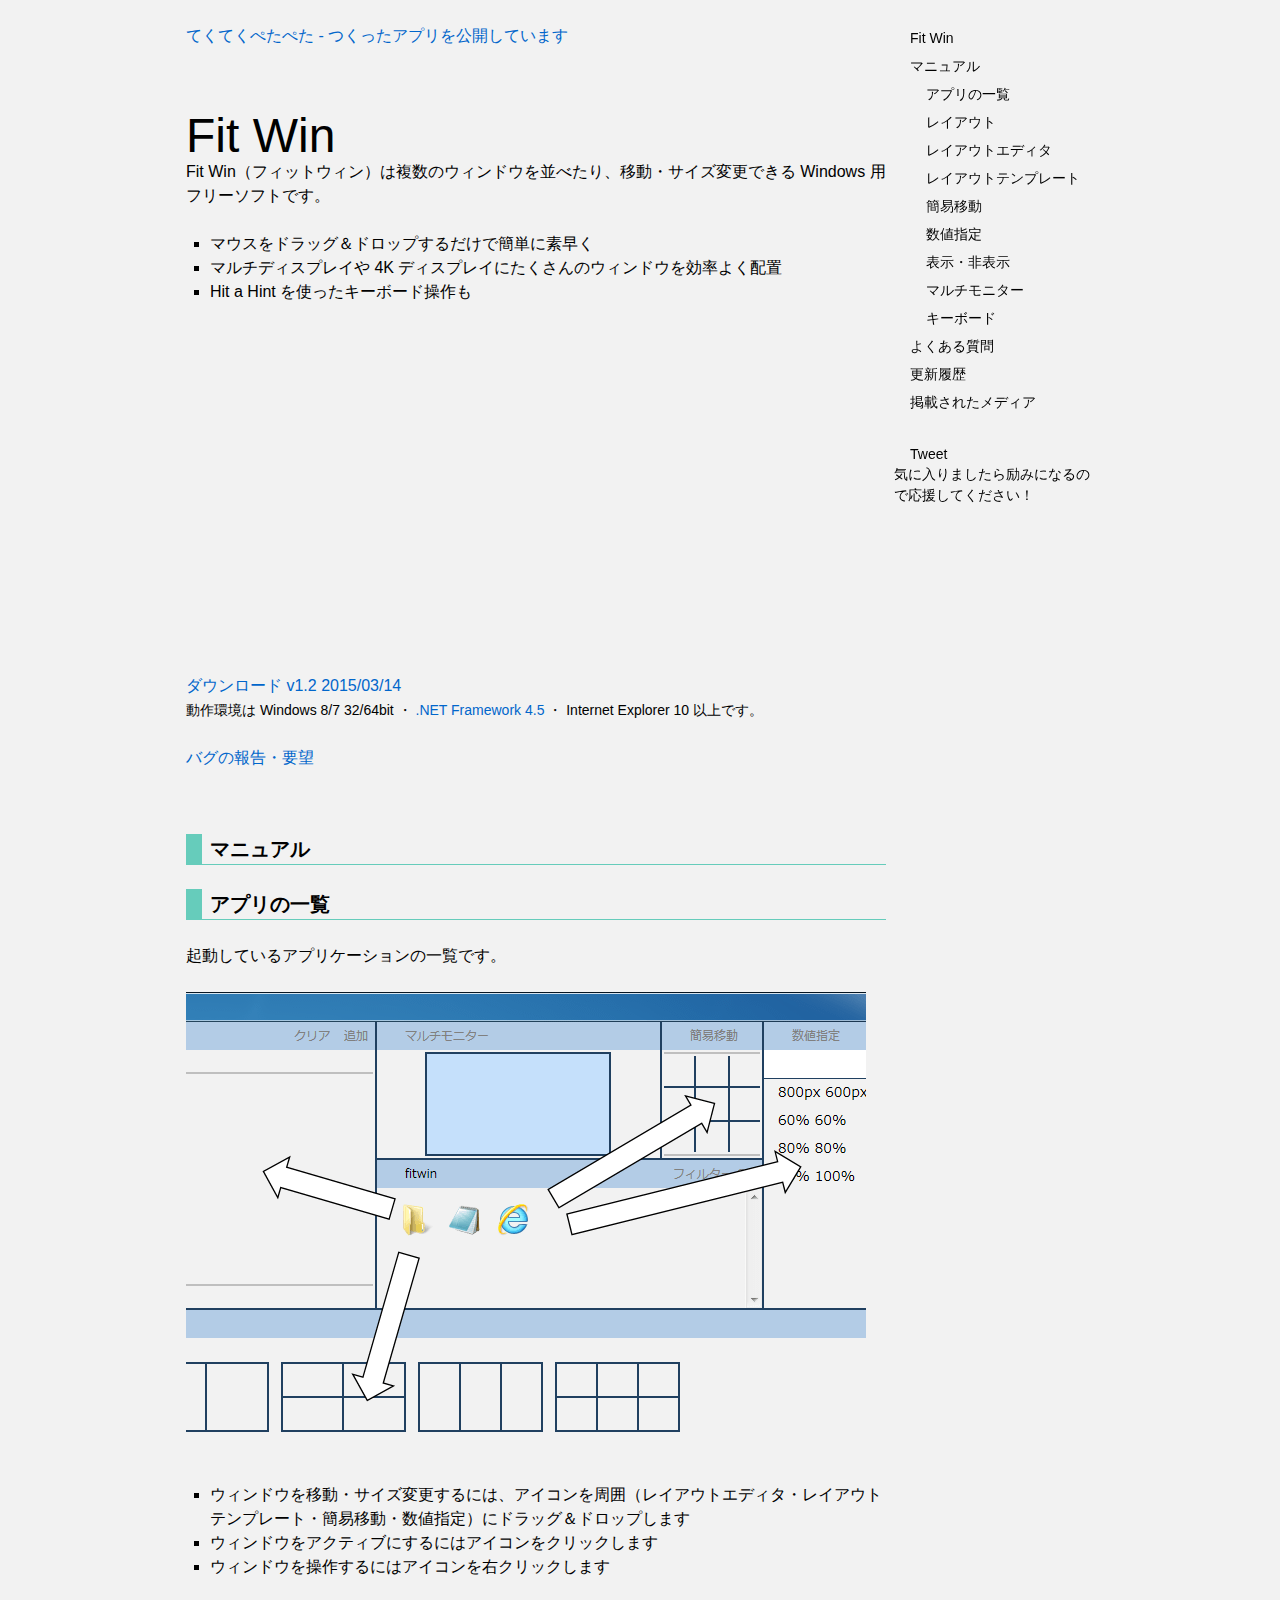
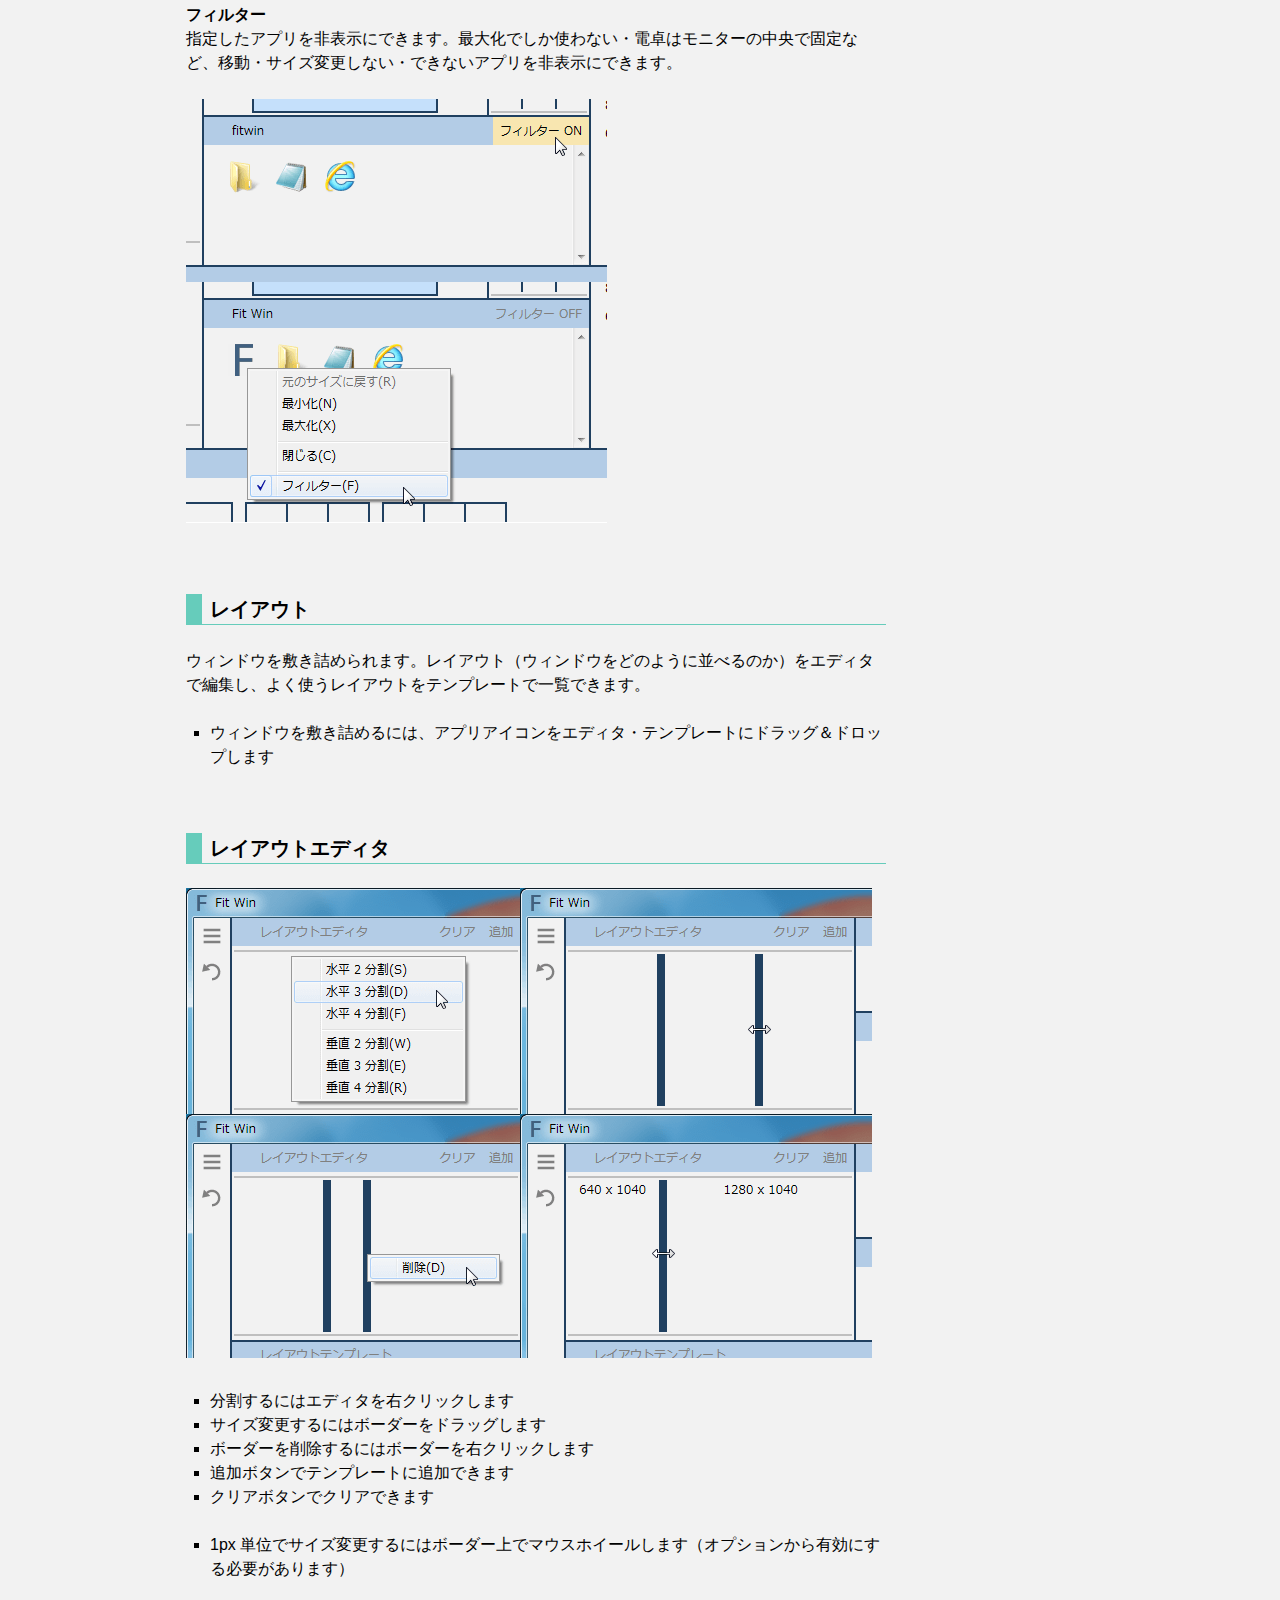
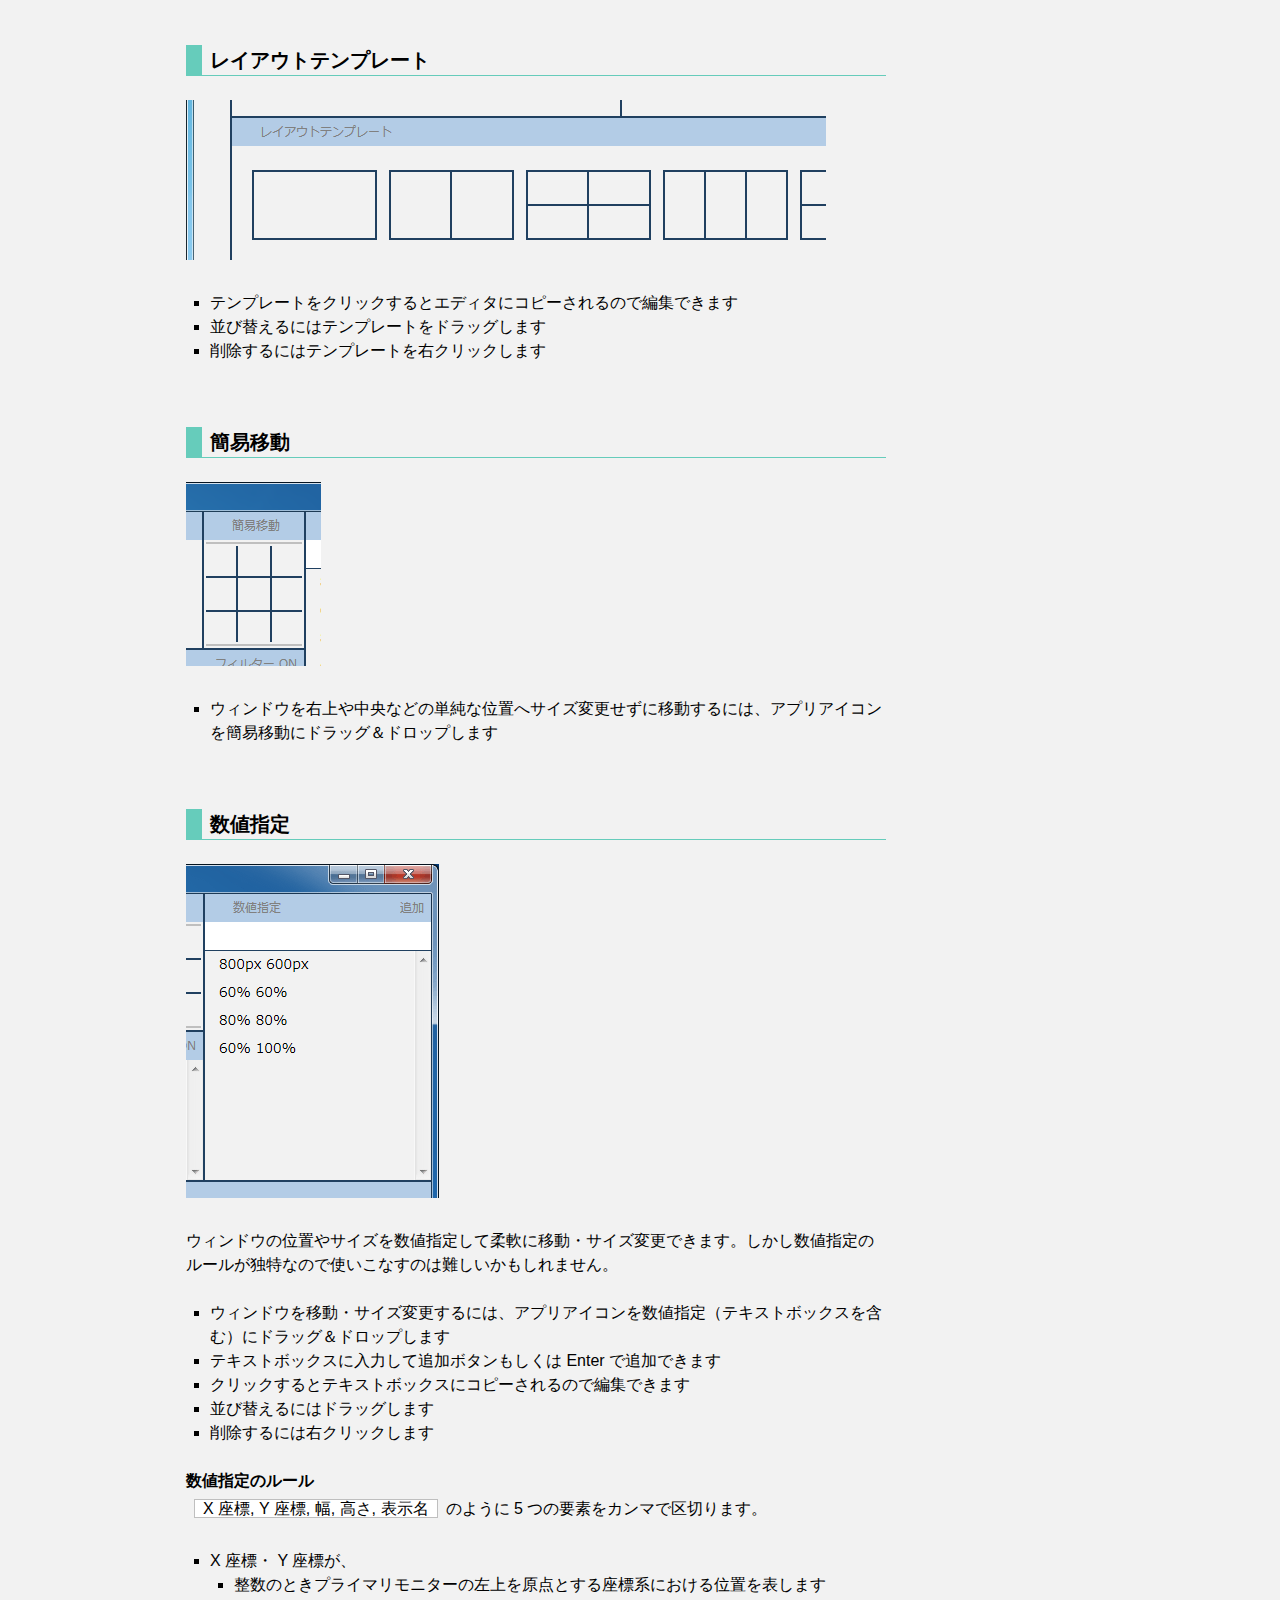
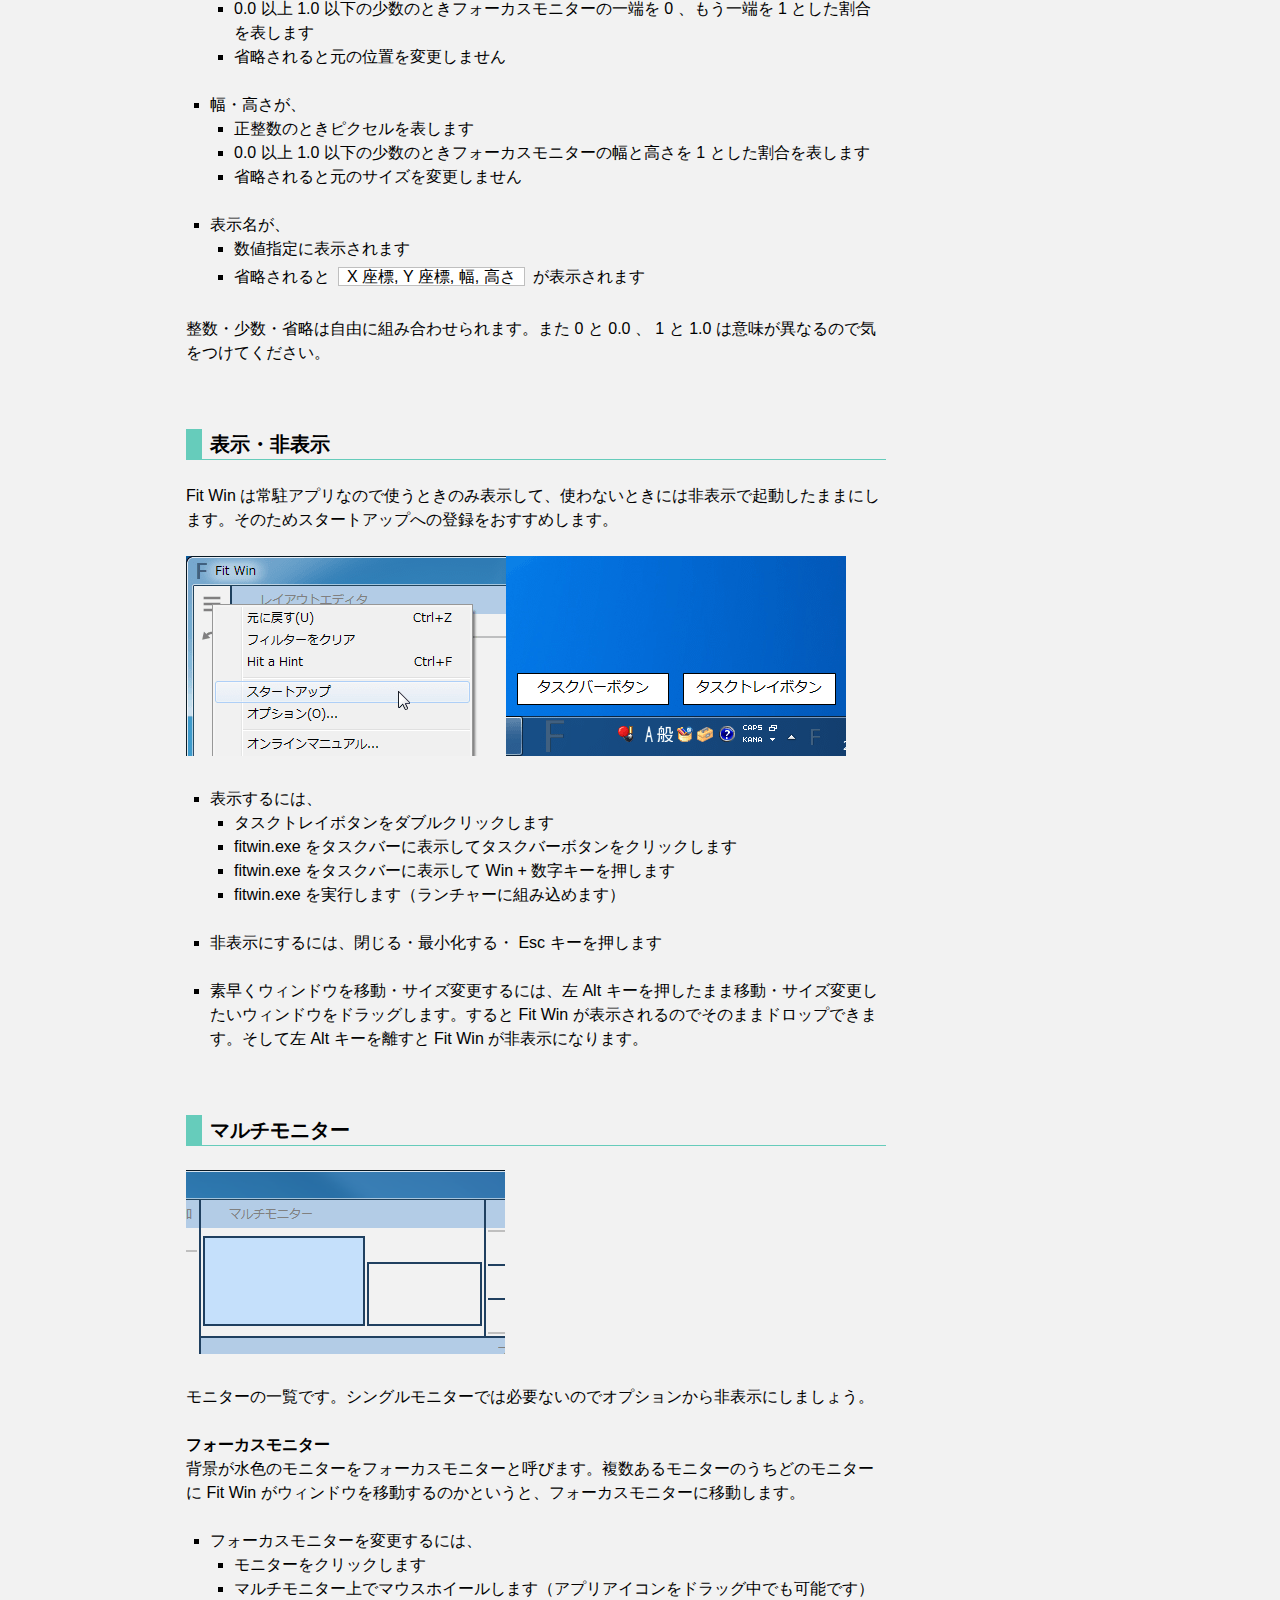
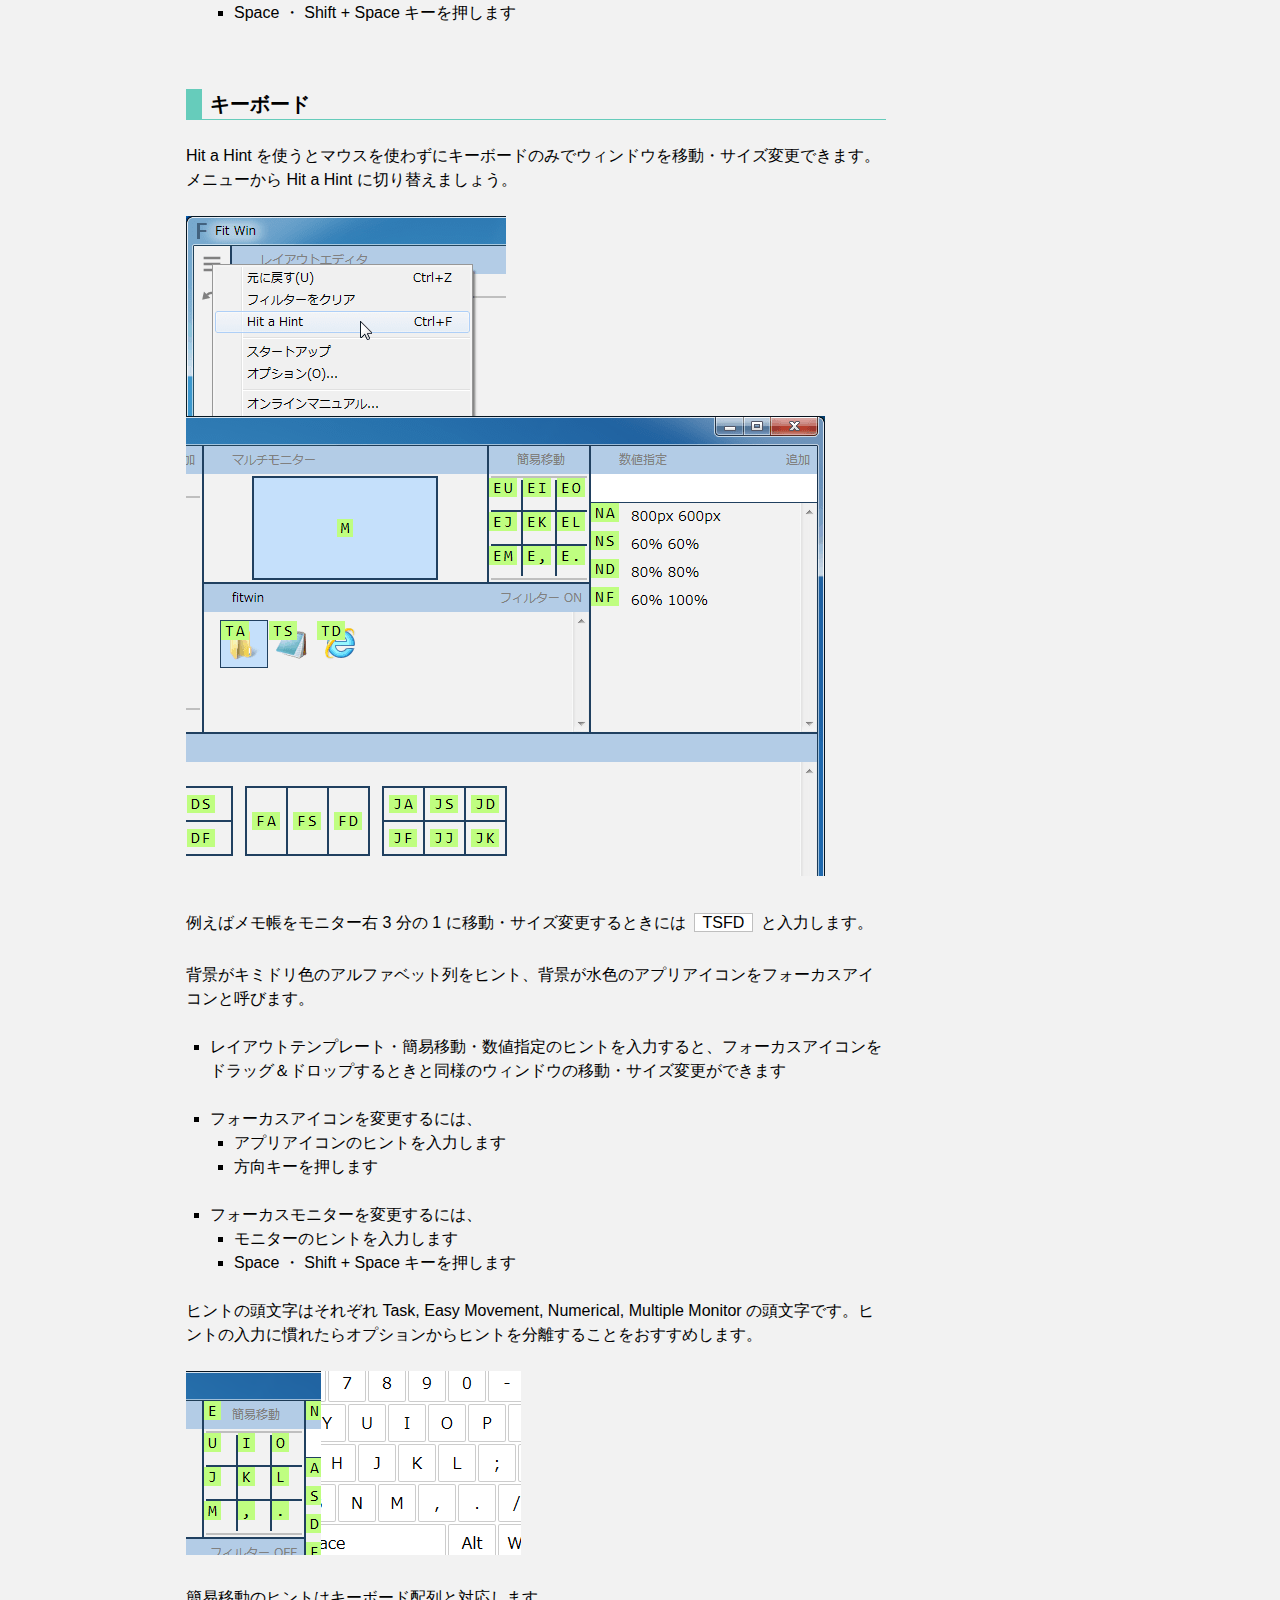
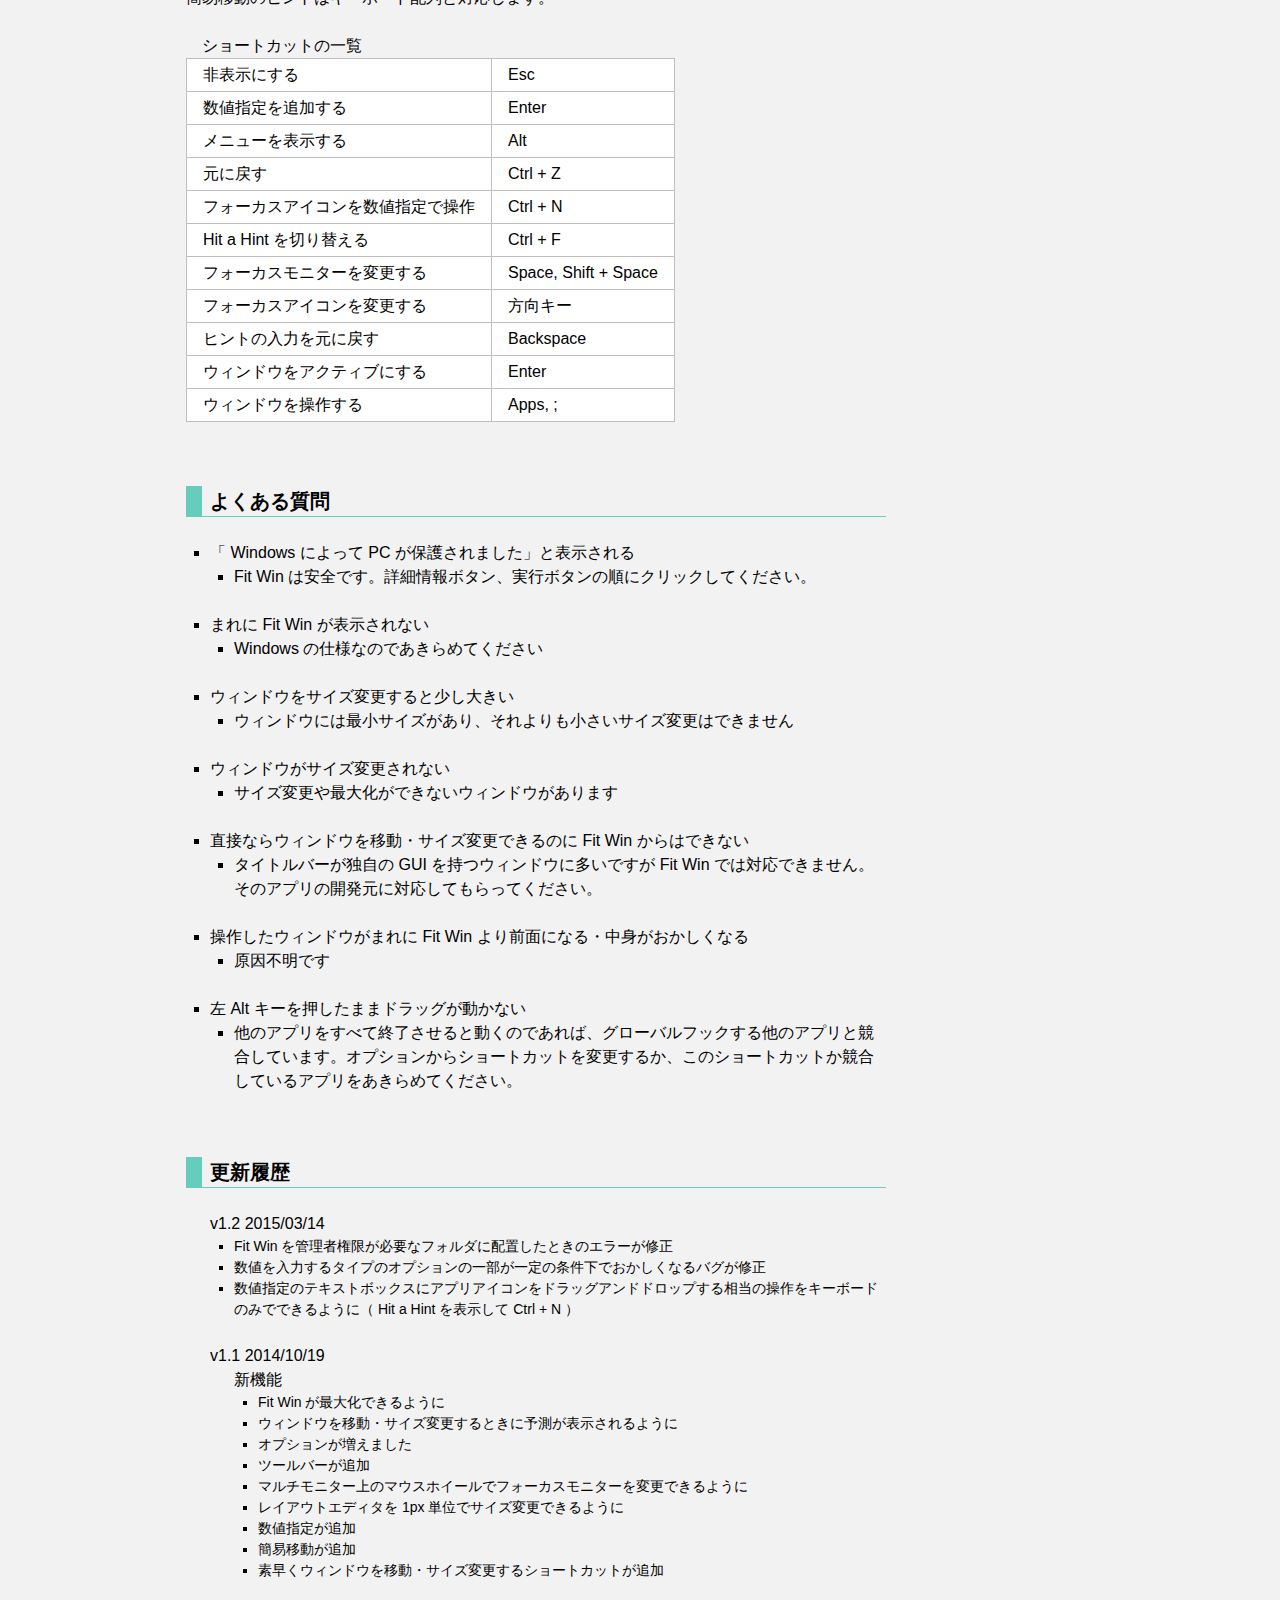
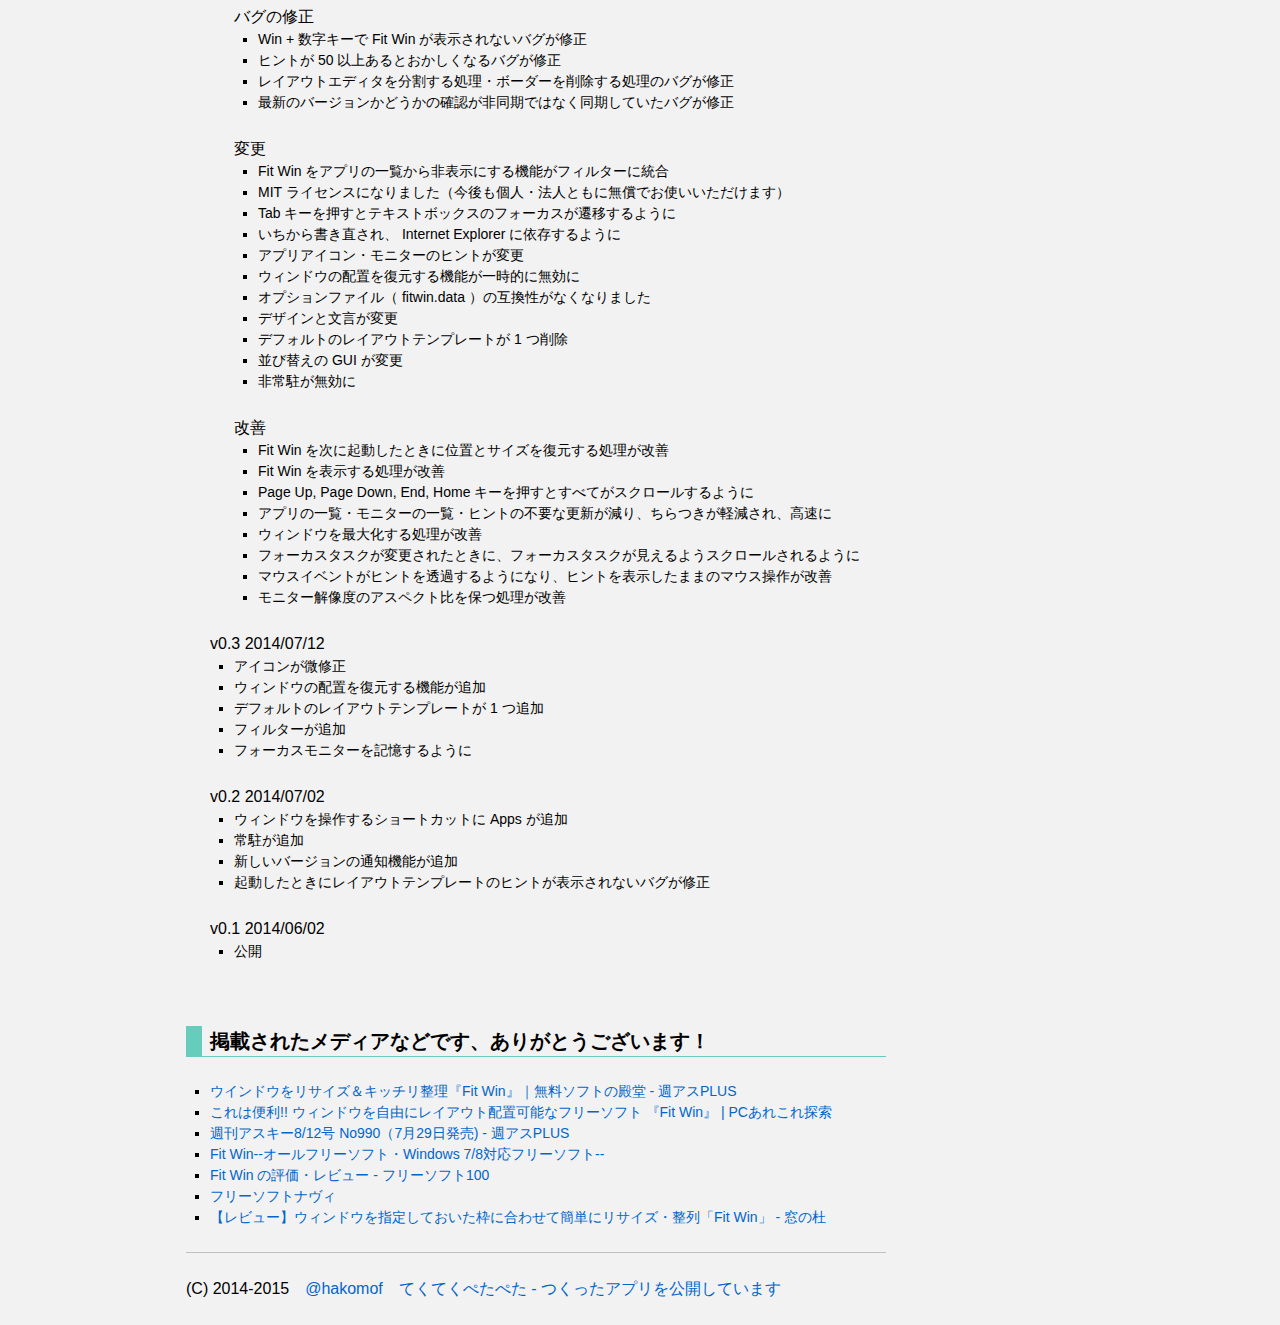
==== commit fe758aaa: "modify font family" ====
--- a/fitwin/index.html
+++ b/fitwin/index.html
@@ -1,4 +1,4 @@
-<!DOCTYPE html><meta charset="utf-8" /><title>Fit Win - ウィンドウを移動・サイズ変更するフリーソフト</title><meta content="ie=edge" http-equiv="x-ua-compatible" /><meta content="hakomo" name="author" /><meta content="width=device-width, initial-scale=1" name="viewport" /><link href="styles/style.css" rel="stylesheet" /><div class="container"><article><header><a href="../">てくてくぺたぺた - つくったアプリを公開しています</a></header><h1 id="fitwin">Fit Win</h1><p>Fit Win（フィットウィン）は複数のウィンドウを並べたり、移動・サイズ変更できる Windows 用フリーソフトです。</p><ul><li>マウスをドラッグ＆ドロップするだけで簡単に素早く</li><li>マルチディスプレイや 4K ディスプレイにたくさんのウィンドウを効率よく配置</li><li>Hit a Hint を使ったキーボード操作も</li></ul><p><iframe allowfullscreen="" frameborder="0" height="315" src="https://www.youtube.com/embed/hpTZREqNQm8" width="560"></iframe></p><p><a href='downloads/fitwin.zip'>ダウンロード v1.2 2015/03/14</a><br><span class='small'>動作環境は Windows 8/7 32/64bit ・ <a href='http://www.microsoft.com/ja-jp/download/details.aspx?id=30653' target='_blank'>.NET Framework 4.5</a> ・ Internet Explorer 10 以上です。</span></p><p><a href="https://docs.google.com/forms/d/1y261eyYnYuB5LwlV9NHfPYD_DaU48GlPGwQdp_iWnWQ/viewform?entry.1558357097=Fit+Win&amp;entry.187745740&amp;entry.1950332360" target="_blank">バグの報告・要望</a></p><h2 id="manual">マニュアル</h2><h3 id="apps">アプリの一覧</h3><p>起動しているアプリケーションの一覧です。</p><p><img alt="Drag and Drop App Icon to Editor, Template, Easy Movement or Numerical" src="images/a.png" /></p><ul><li>ウィンドウを移動・サイズ変更するには、アイコンを周囲（レイアウトエディタ・レイアウトテンプレート・簡易移動・数値指定）にドラッグ＆ドロップします</li><li>ウィンドウをアクティブにするにはアイコンをクリックします</li><li>ウィンドウを操作するにはアイコンを右クリックします</li></ul><h4>フィルター</h4><p>指定したアプリを非表示にできます。最大化でしか使わない・電卓はモニターの中央で固定など、移動・サイズ変更しない・できないアプリを非表示にできます。</p><p><img alt="Filter" src="images/b.png" /></p><h3 id="layout">レイアウト</h3><p>ウィンドウを敷き詰められます。レイアウト（ウィンドウをどのように並べるのか）をエディタで編集し、よく使うレイアウトをテンプレートで一覧できます。</p><ul><li>ウィンドウを敷き詰めるには、アプリアイコンをエディタ・テンプレートにドラッグ＆ドロップします</li></ul><h3 id="editor">レイアウトエディタ</h3><p><img alt="Split, Size and Delete Editor" src="images/c.png" /></p><ul><li>分割するにはエディタを右クリックします</li><li>サイズ変更するにはボーダーをドラッグします</li><li>ボーダーを削除するにはボーダーを右クリックします</li><li>追加ボタンでテンプレートに追加できます</li><li>クリアボタンでクリアできます</li></ul><ul><li>1px 単位でサイズ変更するにはボーダー上でマウスホイールします（オプションから有効にする必要があります）</li></ul><h3 id="template">レイアウトテンプレート</h3><p><img alt="Template" src="images/d.png" /></p><ul><li>テンプレートをクリックするとエディタにコピーされるので編集できます</li><li>並び替えるにはテンプレートをドラッグします</li><li>削除するにはテンプレートを右クリックします</li></ul><h3 id="easy-move">簡易移動</h3><p><img alt="Easy Movement" src="images/e.png" /></p><ul><li>ウィンドウを右上や中央などの単純な位置へサイズ変更せずに移動するには、アプリアイコンを簡易移動にドラッグ＆ドロップします</li></ul><h3 id="numerical">数値指定</h3><p><img alt="Numerical" src="images/f.png" /></p><p>ウィンドウの位置やサイズを数値指定して柔軟に移動・サイズ変更できます。しかし数値指定のルールが独特なので使いこなすのは難しいかもしれません。</p><ul><li>ウィンドウを移動・サイズ変更するには、アプリアイコンを数値指定（テキストボックスを含む）にドラッグ＆ドロップします</li><li>テキストボックスに入力して追加ボタンもしくは Enter で追加できます</li><li>クリックするとテキストボックスにコピーされるので編集できます</li><li>並び替えるにはドラッグします</li><li>削除するには右クリックします</li></ul><h4>数値指定のルール</h4><p><code>X 座標, Y 座標, 幅, 高さ, 表示名</code>のように 5 つの要素をカンマで区切ります。</p><ul><li>X 座標・ Y 座標が、<ul><li>整数のときプライマリモニターの左上を原点とする座標系における位置を表します</li><li>0.0 以上 1.0 以下の少数のときフォーカスモニターの一端を 0 、もう一端を 1 とした割合を表します</li><li>省略されると元の位置を変更しません</li></ul></li><li>幅・高さが、<ul><li>正整数のときピクセルを表します</li><li>0.0 以上 1.0 以下の少数のときフォーカスモニターの幅と高さを 1 とした割合を表します</li><li>省略されると元のサイズを変更しません</li></ul></li><li>表示名が、<ul><li>数値指定に表示されます</li><li>省略されると<code>X 座標, Y 座標, 幅, 高さ</code>が表示されます</li></ul></li></ul><p>整数・少数・省略は自由に組み合わせられます。また 0 と 0.0 、 1 と 1.0 は意味が異なるので気をつけてください。</p><h3 id="show-hide">表示・非表示</h3><p>Fit Win は常駐アプリなので使うときのみ表示して、使わないときには非表示で起動したままにします。そのためスタートアップへの登録をおすすめします。</p><p><img alt="Show and Hide" src="images/g.png" /></p><ul><li>表示するには、<ul><li>タスクトレイボタンをダブルクリックします</li><li>fitwin.exe をタスクバーに表示してタスクバーボタンをクリックします</li><li>fitwin.exe をタスクバーに表示して Win + 数字キーを押します</li><li>fitwin.exe を実行します（ランチャーに組み込めます）</li></ul></li><li class="margin">非表示にするには、閉じる・最小化する・ Esc キーを押します</li><li>素早くウィンドウを移動・サイズ変更するには、左 Alt キーを押したまま移動・サイズ変更したいウィンドウをドラッグします。すると Fit Win が表示されるのでそのままドロップできます。そして左 Alt キーを離すと Fit Win が非表示になります。</li></ul><h3 id="multi">マルチモニター</h3><p><img alt="Multiple Monitor" src="images/h.png" /></p><p>モニターの一覧です。シングルモニターでは必要ないのでオプションから非表示にしましょう。</p><h4>フォーカスモニター</h4><p>背景が水色のモニターをフォーカスモニターと呼びます。複数あるモニターのうちどのモニターに Fit Win がウィンドウを移動するのかというと、フォーカスモニターに移動します。</p><ul><li>フォーカスモニターを変更するには、<ul><li>モニターをクリックします</li><li>マルチモニター上でマウスホイールします（アプリアイコンをドラッグ中でも可能です）</li><li>Space ・ Shift + Space キーを押します</li></ul></li></ul><h3 id="keyboard">キーボード</h3><p>Hit a Hint を使うとマウスを使わずにキーボードのみでウィンドウを移動・サイズ変更できます。メニューから Hit a Hint に切り替えましょう。</p><p><img alt="Hit a Hint" src="images/i.png" /></p><p>例えばメモ帳をモニター右 3 分の 1 に移動・サイズ変更するときには<code>TSFD</code>と入力します。</p><p>背景がキミドリ色のアルファベット列をヒント、背景が水色のアプリアイコンをフォーカスアイコンと呼びます。</p><ul><li>レイアウトテンプレート・簡易移動・数値指定のヒントを入力すると、フォーカスアイコンをドラッグ＆ドロップするときと同様のウィンドウの移動・サイズ変更ができます</li><li class="margin">フォーカスアイコンを変更するには、<ul><li>アプリアイコンのヒントを入力します</li><li>方向キーを押します</li></ul></li><li>フォーカスモニターを変更するには、<ul><li>モニターのヒントを入力します</li><li>Space ・ Shift + Space キーを押します</li></ul></li></ul><p>ヒントの頭文字はそれぞれ Task, Easy Movement, Numerical, Multiple Monitor の頭文字です。ヒントの入力に慣れたらオプションからヒントを分離することをおすすめします。</p><p><img alt="Easy Movement Hint" src="images/j.png" /></p><p>簡易移動のヒントはキーボード配列と対応します。</p><table><caption>ショートカットの一覧</caption><tr><td>非表示にする</td><td>Esc</td></tr><tr><td>数値指定を追加する</td><td>Enter</td></tr><tr><td>メニューを表示する</td><td>Alt</td></tr><tr><td>元に戻す</td><td>Ctrl + Z</td></tr><tr><td>フォーカスアイコンを数値指定で操作</td><td>Ctrl + N</td></tr><tr><td>Hit a Hint を切り替える</td><td>Ctrl + F</td></tr><tr><td>フォーカスモニターを変更する</td><td>Space, Shift + Space</td></tr><tr><td>フォーカスアイコンを変更する</td><td>方向キー</td></tr><tr><td>ヒントの入力を元に戻す</td><td>Backspace</td></tr><tr><td>ウィンドウをアクティブにする</td><td>Enter</td></tr><tr><td>ウィンドウを操作する</td><td>Apps, ;</td></tr></table><h2 id="faq">よくある質問</h2><ul><li>「 Windows によって PC が保護されました」と表示される<ul><li>Fit Win は安全です。詳細情報ボタン、実行ボタンの順にクリックしてください。</li></ul></li><li>まれに Fit Win が表示されない<ul><li>Windows の仕様なのであきらめてください</li></ul></li><li>ウィンドウをサイズ変更すると少し大きい<ul><li>ウィンドウには最小サイズがあり、それよりも小さいサイズ変更はできません</li></ul></li><li>ウィンドウがサイズ変更されない<ul><li>サイズ変更や最大化ができないウィンドウがあります</li></ul></li><li>直接ならウィンドウを移動・サイズ変更できるのに Fit Win からはできない<ul><li>タイトルバーが独自の GUI を持つウィンドウに多いですが Fit Win では対応できません。そのアプリの開発元に対応してもらってください。</li></ul></li><li>操作したウィンドウがまれに Fit Win より前面になる・中身がおかしくなる<ul><li>原因不明です</li></ul></li><li>左 Alt キーを押したままドラッグが動かない<ul><li>他のアプリをすべて終了させると動くのであれば、グローバルフックする他のアプリと競合しています。オプションからショートカットを変更するか、このショートカットか競合しているアプリをあきらめてください。</li></ul></li></ul><h2 id="change-log">更新履歴</h2><ul class="change-log"><li>v1.2 2015/03/14<ul class="small"><li>Fit Win を管理者権限が必要なフォルダに配置したときのエラーが修正</li><li>数値を入力するタイプのオプションの一部が一定の条件下でおかしくなるバグが修正</li><li>数値指定のテキストボックスにアプリアイコンをドラッグアンドドロップする相当の操作をキーボードのみでできるように（ Hit a Hint を表示して Ctrl + N ）</li></ul></li><li>v1.1 2014/10/19<ul><li>新機能<ul class="small"><li>Fit Win が最大化できるように</li><li>ウィンドウを移動・サイズ変更するときに予測が表示されるように</li><li>オプションが増えました</li><li>ツールバーが追加</li><li>マルチモニター上のマウスホイールでフォーカスモニターを変更できるように</li><li>レイアウトエディタを 1px 単位でサイズ変更できるように</li><li>数値指定が追加</li><li>簡易移動が追加</li><li>素早くウィンドウを移動・サイズ変更するショートカットが追加</li></ul></li><li>バグの修正<ul class="small"><li>Win + 数字キーで Fit Win が表示されないバグが修正</li><li>ヒントが 50 以上あるとおかしくなるバグが修正</li><li>レイアウトエディタを分割する処理・ボーダーを削除する処理のバグが修正</li><li>最新のバージョンかどうかの確認が非同期ではなく同期していたバグが修正</li></ul></li><li>変更<ul class="small"><li>Fit Win をアプリの一覧から非表示にする機能がフィルターに統合</li><li>MIT ライセンスになりました（今後も個人・法人ともに無償でお使いいただけます）</li><li>Tab キーを押すとテキストボックスのフォーカスが遷移するように</li><li>いちから書き直され、 Internet Explorer に依存するように</li><li>アプリアイコン・モニターのヒントが変更</li><li>ウィンドウの配置を復元する機能が一時的に無効に</li><li>オプションファイル（ fitwin.data ）の互換性がなくなりました</li><li>デザインと文言が変更</li><li>デフォルトのレイアウトテンプレートが 1 つ削除</li><li>並び替えの GUI が変更</li><li>非常駐が無効に</li></ul></li><li>改善<ul class="small"><li>Fit Win を次に起動したときに位置とサイズを復元する処理が改善</li><li>Fit Win を表示する処理が改善</li><li>Page Up, Page Down, End, Home キーを押すとすべてがスクロールするように</li><li>アプリの一覧・モニターの一覧・ヒントの不要な更新が減り、ちらつきが軽減され、高速に</li><li>ウィンドウを最大化する処理が改善</li><li>フォーカスタスクが変更されたときに、フォーカスタスクが見えるようスクロールされるように</li><li>マウスイベントがヒントを透過するようになり、ヒントを表示したままのマウス操作が改善</li><li>モニター解像度のアスペクト比を保つ処理が改善</li></ul></li></ul></li><li>v0.3 2014/07/12<ul class="small"><li>アイコンが微修正</li><li>ウィンドウの配置を復元する機能が追加</li><li>デフォルトのレイアウトテンプレートが 1 つ追加</li><li>フィルターが追加</li><li>フォーカスモニターを記憶するように</li></ul></li><li>v0.2 2014/07/02<ul class="small"><li>ウィンドウを操作するショートカットに Apps が追加</li><li>常駐が追加</li><li>新しいバージョンの通知機能が追加</li><li>起動したときにレイアウトテンプレートのヒントが表示されないバグが修正</li></ul></li><li>v0.1 2014/06/02<ul class="small"><li>公開</li></ul></li></ul><h2 id="media">掲載されたメディアなどです、ありがとうございます！</h2><ul class="small"><li><a href="http://weekly.ascii.jp/elem/000/000/245/245718/" target="_blank">ウインドウをリサイズ＆キッチリ整理『Fit Win』｜無料ソフトの殿堂 - 週アスPLUS</a></li><li><a href="http://pc.mogeringo.com/archives/47077" target="_blank">これは便利!! ウィンドウを自由にレイアウト配置可能なフリーソフト 『Fit Win』 | PCあれこれ探索</a></li><li><a href="http://weekly.ascii.jp/elem/000/000/241/241624/" target="_blank">週刊アスキー8/12号 No990（7月29日発売) - 週アスPLUS</a></li><li><a href="http://all-freesoft.net/desktop11/window/fitwin/fitwin.html" target="_blank">Fit Win--オールフリーソフト・Windows 7/8対応フリーソフト--</a></li><li><a href="http://freesoft-100.com/review/fitwin.html" target="_blank">Fit Win の評価・レビュー - フリーソフト100</a></li><li><a href="http://www.softnavi.com/review/window_sousa/fit_win_1.html" target="_blank">フリーソフトナヴィ</a></li><li><a href="http://www.forest.impress.co.jp/docs/review/20140618_653114.html" target="_blank">【レビュー】ウィンドウを指定しておいた枠に合わせて簡単にリサイズ・整列「Fit Win」 - 窓の杜</a></li></ul><footer>(C) 2014-2015<a href="https://twitter.com/hakomof/" target="_blank">@hakomof</a><a href="../">てくてくぺたぺた - つくったアプリを公開しています</a></footer></article><div class="wrapper"><nav class="small"><ul><li><a href="#fitwin">Fit Win</a></li><li><a href="#manual">マニュアル</a></li><li><a class="child" href="#apps">アプリの一覧</a></li><li><a class="child" href="#layout">レイアウト</a></li><li><a class="child" href="#editor">レイアウトエディタ</a></li><li><a class="child" href="#template">レイアウトテンプレート</a></li><li><a class="child" href="#easy-move">簡易移動</a></li><li><a class="child" href="#numerical">数値指定</a></li><li><a class="child" href="#show-hide">表示・非表示</a></li><li><a class="child" href="#multi">マルチモニター</a></li><li><a class="child" href="#keyboard">キーボード</a></li><li><a href="#faq">よくある質問</a></li><li><a href="#change-log">更新履歴</a></li><li><a href="#media">掲載されたメディア</a></li></ul><div class="social"><div class="twitter"></div><div class="facebook"></div>気に入りましたら励みになるので応援してください！</div></nav></div></div><script src="/scripts/googleanalytics.js"></script><script src="/scripts/jquery-2.1.1.min.js"></script><script src="/scripts/jquery.socialbutton-1.9.1.min.js"></script><script type="text/javascript">$(function() {
+<!DOCTYPE html><meta charset="utf-8" /><title>Fit Win - ウィンドウを移動・サイズ変更するフリーソフト</title><meta content="ie=edge" http-equiv="x-ua-compatible" /><meta content="hakomo" name="author" /><meta content="width=device-width, initial-scale=1" name="viewport" /><meta content="photo" name="twitter:card" /><meta content="@hakomof" name="twitter:site" /><meta content="http://hakomo.github.io/images/fitwin.png" name="twitter:image" /><link href="styles/style.css" rel="stylesheet" /><div class="container"><article><header><a href="../">てくてくぺたぺた - つくったアプリを公開しています</a></header><h1 id="fitwin">Fit Win</h1><p>Fit Win（フィットウィン）は複数のウィンドウを並べたり、移動・サイズ変更できる Windows 用フリーソフトです。</p><ul><li>マウスをドラッグ＆ドロップするだけで簡単に素早く</li><li>マルチディスプレイや 4K ディスプレイにたくさんのウィンドウを効率よく配置</li><li>Hit a Hint を使ったキーボード操作も</li></ul><p><iframe allowfullscreen="" frameborder="0" height="315" src="https://www.youtube.com/embed/hpTZREqNQm8" width="560"></iframe></p><p><a href='downloads/fitwin.zip'>ダウンロード v1.2 2015/03/14</a><br><span class='small'>動作環境は Windows 8/7 32/64bit ・ <a href='http://www.microsoft.com/ja-jp/download/details.aspx?id=30653' target='_blank'>.NET Framework 4.5</a> ・ Internet Explorer 10 以上です。</span></p><p><a href="https://docs.google.com/forms/d/1y261eyYnYuB5LwlV9NHfPYD_DaU48GlPGwQdp_iWnWQ/viewform?entry.1558357097=Fit+Win&amp;entry.187745740&amp;entry.1950332360" target="_blank">バグの報告・要望</a></p><h2 id="manual">マニュアル</h2><h3 id="apps">アプリの一覧</h3><p>起動しているアプリケーションの一覧です。</p><p><img alt="Drag and Drop App Icon to Editor, Template, Easy Movement or Numerical" src="images/a.png" /></p><ul><li>ウィンドウを移動・サイズ変更するには、アイコンを周囲（レイアウトエディタ・レイアウトテンプレート・簡易移動・数値指定）にドラッグ＆ドロップします</li><li>ウィンドウをアクティブにするにはアイコンをクリックします</li><li>ウィンドウを操作するにはアイコンを右クリックします</li></ul><h4>フィルター</h4><p>指定したアプリを非表示にできます。最大化でしか使わない・電卓はモニターの中央で固定など、移動・サイズ変更しない・できないアプリを非表示にできます。</p><p><img alt="Filter" src="images/b.png" /></p><h3 id="layout">レイアウト</h3><p>ウィンドウを敷き詰められます。レイアウト（ウィンドウをどのように並べるのか）をエディタで編集し、よく使うレイアウトをテンプレートで一覧できます。</p><ul><li>ウィンドウを敷き詰めるには、アプリアイコンをエディタ・テンプレートにドラッグ＆ドロップします</li></ul><h3 id="editor">レイアウトエディタ</h3><p><img alt="Split, Size and Delete Editor" src="images/c.png" /></p><ul><li>分割するにはエディタを右クリックします</li><li>サイズ変更するにはボーダーをドラッグします</li><li>ボーダーを削除するにはボーダーを右クリックします</li><li>追加ボタンでテンプレートに追加できます</li><li>クリアボタンでクリアできます</li></ul><ul><li>1px 単位でサイズ変更するにはボーダー上でマウスホイールします（オプションから有効にする必要があります）</li></ul><h3 id="template">レイアウトテンプレート</h3><p><img alt="Template" src="images/d.png" /></p><ul><li>テンプレートをクリックするとエディタにコピーされるので編集できます</li><li>並び替えるにはテンプレートをドラッグします</li><li>削除するにはテンプレートを右クリックします</li></ul><h3 id="easy-move">簡易移動</h3><p><img alt="Easy Movement" src="images/e.png" /></p><ul><li>ウィンドウを右上や中央などの単純な位置へサイズ変更せずに移動するには、アプリアイコンを簡易移動にドラッグ＆ドロップします</li></ul><h3 id="numerical">数値指定</h3><p><img alt="Numerical" src="images/f.png" /></p><p>ウィンドウの位置やサイズを数値指定して柔軟に移動・サイズ変更できます。しかし数値指定のルールが独特なので使いこなすのは難しいかもしれません。</p><ul><li>ウィンドウを移動・サイズ変更するには、アプリアイコンを数値指定（テキストボックスを含む）にドラッグ＆ドロップします</li><li>テキストボックスに入力して追加ボタンもしくは Enter で追加できます</li><li>クリックするとテキストボックスにコピーされるので編集できます</li><li>並び替えるにはドラッグします</li><li>削除するには右クリックします</li></ul><h4>数値指定のルール</h4><p><code>X 座標, Y 座標, 幅, 高さ, 表示名</code>のように 5 つの要素をカンマで区切ります。</p><ul><li>X 座標・ Y 座標が、<ul><li>整数のときプライマリモニターの左上を原点とする座標系における位置を表します</li><li>0.0 以上 1.0 以下の少数のときフォーカスモニターの一端を 0 、もう一端を 1 とした割合を表します</li><li>省略されると元の位置を変更しません</li></ul></li><li>幅・高さが、<ul><li>正整数のときピクセルを表します</li><li>0.0 以上 1.0 以下の少数のときフォーカスモニターの幅と高さを 1 とした割合を表します</li><li>省略されると元のサイズを変更しません</li></ul></li><li>表示名が、<ul><li>数値指定に表示されます</li><li>省略されると<code>X 座標, Y 座標, 幅, 高さ</code>が表示されます</li></ul></li></ul><p>整数・少数・省略は自由に組み合わせられます。また 0 と 0.0 、 1 と 1.0 は意味が異なるので気をつけてください。</p><h3 id="show-hide">表示・非表示</h3><p>Fit Win は常駐アプリなので使うときのみ表示して、使わないときには非表示で起動したままにします。そのためスタートアップへの登録をおすすめします。</p><p><img alt="Show and Hide" src="images/g.png" /></p><ul><li>表示するには、<ul><li>タスクトレイボタンをダブルクリックします</li><li>fitwin.exe をタスクバーに表示してタスクバーボタンをクリックします</li><li>fitwin.exe をタスクバーに表示して Win + 数字キーを押します</li><li>fitwin.exe を実行します（ランチャーに組み込めます）</li></ul></li><li class="margin">非表示にするには、閉じる・最小化する・ Esc キーを押します</li><li>素早くウィンドウを移動・サイズ変更するには、左 Alt キーを押したまま移動・サイズ変更したいウィンドウをドラッグします。すると Fit Win が表示されるのでそのままドロップできます。そして左 Alt キーを離すと Fit Win が非表示になります。</li></ul><h3 id="multi">マルチモニター</h3><p><img alt="Multiple Monitor" src="images/h.png" /></p><p>モニターの一覧です。シングルモニターでは必要ないのでオプションから非表示にしましょう。</p><h4>フォーカスモニター</h4><p>背景が水色のモニターをフォーカスモニターと呼びます。複数あるモニターのうちどのモニターに Fit Win がウィンドウを移動するのかというと、フォーカスモニターに移動します。</p><ul><li>フォーカスモニターを変更するには、<ul><li>モニターをクリックします</li><li>マルチモニター上でマウスホイールします（アプリアイコンをドラッグ中でも可能です）</li><li>Space ・ Shift + Space キーを押します</li></ul></li></ul><h3 id="keyboard">キーボード</h3><p>Hit a Hint を使うとマウスを使わずにキーボードのみでウィンドウを移動・サイズ変更できます。メニューから Hit a Hint に切り替えましょう。</p><p><img alt="Hit a Hint" src="images/i.png" /></p><p>例えばメモ帳をモニター右 3 分の 1 に移動・サイズ変更するときには<code>TSFD</code>と入力します。</p><p>背景がキミドリ色のアルファベット列をヒント、背景が水色のアプリアイコンをフォーカスアイコンと呼びます。</p><ul><li>レイアウトテンプレート・簡易移動・数値指定のヒントを入力すると、フォーカスアイコンをドラッグ＆ドロップするときと同様のウィンドウの移動・サイズ変更ができます</li><li class="margin">フォーカスアイコンを変更するには、<ul><li>アプリアイコンのヒントを入力します</li><li>方向キーを押します</li></ul></li><li>フォーカスモニターを変更するには、<ul><li>モニターのヒントを入力します</li><li>Space ・ Shift + Space キーを押します</li></ul></li></ul><p>ヒントの頭文字はそれぞれ Task, Easy Movement, Numerical, Multiple Monitor の頭文字です。ヒントの入力に慣れたらオプションからヒントを分離することをおすすめします。</p><p><img alt="Easy Movement Hint" src="images/j.png" /></p><p>簡易移動のヒントはキーボード配列と対応します。</p><table><caption>ショートカットの一覧</caption><tr><td>非表示にする</td><td>Esc</td></tr><tr><td>数値指定を追加する</td><td>Enter</td></tr><tr><td>メニューを表示する</td><td>Alt</td></tr><tr><td>元に戻す</td><td>Ctrl + Z</td></tr><tr><td>フォーカスアイコンを数値指定で操作</td><td>Ctrl + N</td></tr><tr><td>Hit a Hint を切り替える</td><td>Ctrl + F</td></tr><tr><td>フォーカスモニターを変更する</td><td>Space, Shift + Space</td></tr><tr><td>フォーカスアイコンを変更する</td><td>方向キー</td></tr><tr><td>ヒントの入力を元に戻す</td><td>Backspace</td></tr><tr><td>ウィンドウをアクティブにする</td><td>Enter</td></tr><tr><td>ウィンドウを操作する</td><td>Apps, ;</td></tr></table><h2 id="faq">よくある質問</h2><ul><li>「 Windows によって PC が保護されました」と表示される<ul><li>Fit Win は安全です。詳細情報ボタン、実行ボタンの順にクリックしてください。</li></ul></li><li>まれに Fit Win が表示されない<ul><li>Windows の仕様なのであきらめてください</li></ul></li><li>ウィンドウをサイズ変更すると少し大きい<ul><li>ウィンドウには最小サイズがあり、それよりも小さいサイズ変更はできません</li></ul></li><li>ウィンドウがサイズ変更されない<ul><li>サイズ変更や最大化ができないウィンドウがあります</li></ul></li><li>直接ならウィンドウを移動・サイズ変更できるのに Fit Win からはできない<ul><li>タイトルバーが独自の GUI を持つウィンドウに多いですが Fit Win では対応できません。そのアプリの開発元に対応してもらってください。</li></ul></li><li>操作したウィンドウがまれに Fit Win より前面になる・中身がおかしくなる<ul><li>原因不明です</li></ul></li><li>左 Alt キーを押したままドラッグが動かない<ul><li>他のアプリをすべて終了させると動くのであれば、グローバルフックする他のアプリと競合しています。オプションからショートカットを変更するか、このショートカットか競合しているアプリをあきらめてください。</li></ul></li></ul><h2 id="change-log">更新履歴</h2><ul class="change-log"><li>v1.2 2015/03/14<ul class="small"><li>Fit Win を管理者権限が必要なフォルダに配置したときのエラーが修正</li><li>数値を入力するタイプのオプションの一部が一定の条件下でおかしくなるバグが修正</li><li>数値指定のテキストボックスにアプリアイコンをドラッグアンドドロップする相当の操作をキーボードのみでできるように（ Hit a Hint を表示して Ctrl + N ）</li></ul></li><li>v1.1 2014/10/19<ul><li>新機能<ul class="small"><li>Fit Win が最大化できるように</li><li>ウィンドウを移動・サイズ変更するときに予測が表示されるように</li><li>オプションが増えました</li><li>ツールバーが追加</li><li>マルチモニター上のマウスホイールでフォーカスモニターを変更できるように</li><li>レイアウトエディタを 1px 単位でサイズ変更できるように</li><li>数値指定が追加</li><li>簡易移動が追加</li><li>素早くウィンドウを移動・サイズ変更するショートカットが追加</li></ul></li><li>バグの修正<ul class="small"><li>Win + 数字キーで Fit Win が表示されないバグが修正</li><li>ヒントが 50 以上あるとおかしくなるバグが修正</li><li>レイアウトエディタを分割する処理・ボーダーを削除する処理のバグが修正</li><li>最新のバージョンかどうかの確認が非同期ではなく同期していたバグが修正</li></ul></li><li>変更<ul class="small"><li>Fit Win をアプリの一覧から非表示にする機能がフィルターに統合</li><li>MIT ライセンスになりました（今後も個人・法人ともに無償でお使いいただけます）</li><li>Tab キーを押すとテキストボックスのフォーカスが遷移するように</li><li>いちから書き直され、 Internet Explorer に依存するように</li><li>アプリアイコン・モニターのヒントが変更</li><li>ウィンドウの配置を復元する機能が一時的に無効に</li><li>オプションファイル（ fitwin.data ）の互換性がなくなりました</li><li>デザインと文言が変更</li><li>デフォルトのレイアウトテンプレートが 1 つ削除</li><li>並び替えの GUI が変更</li><li>非常駐が無効に</li></ul></li><li>改善<ul class="small"><li>Fit Win を次に起動したときに位置とサイズを復元する処理が改善</li><li>Fit Win を表示する処理が改善</li><li>Page Up, Page Down, End, Home キーを押すとすべてがスクロールするように</li><li>アプリの一覧・モニターの一覧・ヒントの不要な更新が減り、ちらつきが軽減され、高速に</li><li>ウィンドウを最大化する処理が改善</li><li>フォーカスタスクが変更されたときに、フォーカスタスクが見えるようスクロールされるように</li><li>マウスイベントがヒントを透過するようになり、ヒントを表示したままのマウス操作が改善</li><li>モニター解像度のアスペクト比を保つ処理が改善</li></ul></li></ul></li><li>v0.3 2014/07/12<ul class="small"><li>アイコンが微修正</li><li>ウィンドウの配置を復元する機能が追加</li><li>デフォルトのレイアウトテンプレートが 1 つ追加</li><li>フィルターが追加</li><li>フォーカスモニターを記憶するように</li></ul></li><li>v0.2 2014/07/02<ul class="small"><li>ウィンドウを操作するショートカットに Apps が追加</li><li>常駐が追加</li><li>新しいバージョンの通知機能が追加</li><li>起動したときにレイアウトテンプレートのヒントが表示されないバグが修正</li></ul></li><li>v0.1 2014/06/02<ul class="small"><li>公開</li></ul></li></ul><h2 id="media">掲載されたメディアなどです、ありがとうございます！</h2><ul class="small"><li><a href="http://weekly.ascii.jp/elem/000/000/245/245718/" target="_blank">ウインドウをリサイズ＆キッチリ整理『Fit Win』｜無料ソフトの殿堂 - 週アスPLUS</a></li><li><a href="http://pc.mogeringo.com/archives/47077" target="_blank">これは便利!! ウィンドウを自由にレイアウト配置可能なフリーソフト 『Fit Win』 | PCあれこれ探索</a></li><li><a href="http://weekly.ascii.jp/elem/000/000/241/241624/" target="_blank">週刊アスキー8/12号 No990（7月29日発売) - 週アスPLUS</a></li><li><a href="http://all-freesoft.net/desktop11/window/fitwin/fitwin.html" target="_blank">Fit Win--オールフリーソフト・Windows 7/8対応フリーソフト--</a></li><li><a href="http://freesoft-100.com/review/fitwin.html" target="_blank">Fit Win の評価・レビュー - フリーソフト100</a></li><li><a href="http://www.softnavi.com/review/window_sousa/fit_win_1.html" target="_blank">フリーソフトナヴィ</a></li><li><a href="http://www.forest.impress.co.jp/docs/review/20140618_653114.html" target="_blank">【レビュー】ウィンドウを指定しておいた枠に合わせて簡単にリサイズ・整列「Fit Win」 - 窓の杜</a></li></ul><footer>(C) 2014-2015<a href="https://twitter.com/hakomof/" target="_blank">@hakomof</a><a href="../">てくてくぺたぺた - つくったアプリを公開しています</a></footer></article><div class="wrapper"><nav class="small"><ul><li><a href="#fitwin">Fit Win</a></li><li><a href="#manual">マニュアル</a></li><li><a class="child" href="#apps">アプリの一覧</a></li><li><a class="child" href="#layout">レイアウト</a></li><li><a class="child" href="#editor">レイアウトエディタ</a></li><li><a class="child" href="#template">レイアウトテンプレート</a></li><li><a class="child" href="#easy-move">簡易移動</a></li><li><a class="child" href="#numerical">数値指定</a></li><li><a class="child" href="#show-hide">表示・非表示</a></li><li><a class="child" href="#multi">マルチモニター</a></li><li><a class="child" href="#keyboard">キーボード</a></li><li><a href="#faq">よくある質問</a></li><li><a href="#change-log">更新履歴</a></li><li><a href="#media">掲載されたメディア</a></li></ul><div class="social"><div class="twitter"></div><div class="facebook"></div>気に入りましたら励みになるので応援してください！</div></nav></div></div><script src="/scripts/vender/jquery-2.1.1.min.js"></script><script src="/scripts/vender/jquery.socialbutton-1.9.1.min.js"></script><script src="/scripts/lib/googleanalytics.js"></script><script type="text/javascript">$(function() {
     $('.twitter').socialbutton('twitter', {
         button: 'horizontal',
         text: document.title,
--- a/fitwin/styles/style.css
+++ b/fitwin/styles/style.css
@@ -1 +1 @@
-body{background-color:#f2f2f2;font:16px/1.5 Meiryo;margin:0}.container{margin:auto;width:908px}.wrapper{float:right;margin-top:24px;width:200px}nav{position:fixed;width:200px;}@media screen and (max-width:930px){nav{position:static}}nav ul{list-style-type:none;margin:0;padding:0}nav a{color:#000;display:block;line-height:2;padding-left:16px;text-decoration:none;}nav a:hover{background-color:#b3e6dd}nav a.child{padding-left:32px}.social{margin-top:48px;position:relative}.twitter{position:absolute;top:-24px}.facebook{left:96px;position:absolute;top:-24px}article{float:left;width:700px;}article ul{list-style-type:square;margin:24px 0;padding-left:24px;}article ul ul{margin-top:0}article .change-log,article .change-log ul:not(.small){list-style-type:none}article a{color:#0166cb;text-decoration:none;}article a:hover{text-decoration:underline}header,p,.margin{margin:24px 0}h1{font:normal 48px/1 Meiryo;margin:64px 0 -24px 0}h2,h3{border-bottom:solid 1px #6cb;border-left:solid 16px #6cb;font:bold 20px/1.5 Meiryo;margin:64px 0 24px 0;padding-left:8px}h2 + h3{margin-top:0}h4{font:bold 16px/1.5 Meiryo;margin:24px 0 -24px 0}code{background-color:#fff;border:solid 1px #bfbfbf;font:16px/2 Meiryo;margin:0 8px;padding:0 8px}table{background-color:#fff;border-collapse:collapse}caption{margin-left:16px;text-align:left}td{border:solid 1px #bfbfbf;padding:4px 16px}img,.small{font-size:14px}footer{border-top:solid 1px #bfbfbf;margin:24px 0;padding-top:24px;}footer a{margin-left:16px}+body{background-color:#f2f2f2;font-family:'游ゴシック',YuGothic,'Hiragino Kaku Gothic ProN',Meiryo,sans-serif;font-size:16px;line-height:1.5;margin:0}.container{margin:auto;width:908px}.wrapper{float:right;margin-top:24px;width:200px}nav{position:fixed;width:200px;}@media screen and (max-width:930px){nav{position:static}}nav ul{list-style-type:none;margin:0;padding:0}nav a{color:#000;display:block;line-height:2;padding-left:16px;text-decoration:none;}nav a:hover{background-color:#b3e6dd}nav a.child{padding-left:32px}.social{margin-top:48px;position:relative}.twitter{position:absolute;top:-24px}.facebook{left:96px;position:absolute;top:-24px}article{float:left;width:700px;}article ul{list-style-type:square;margin:24px 0;padding-left:24px;}article ul ul{margin-top:0}article .change-log,article .change-log ul:not(.small){list-style-type:none}article a{color:#0166cb;text-decoration:none;}article a:hover{text-decoration:underline}header,p,.margin{margin:24px 0}h1{font-size:48px;font-weight:normal;line-height:1;margin:64px 0 -24px 0}h2,h3{border-bottom:solid 1px #6cb;border-left:solid 16px #6cb;font-size:20px;margin:64px 0 24px 0;padding-left:8px}h2 + h3{margin-top:0}h4{margin:24px 0 -24px 0}code{background-color:#fff;border:solid 1px #bfbfbf;font-family:'游ゴシック',YuGothic,'Hiragino Kaku Gothic ProN',Meiryo,sans-serif;line-height:2;margin:0 8px;padding:0 8px}table{background-color:#fff;border-collapse:collapse}caption{margin-left:16px;text-align:left}td{border:solid 1px #bfbfbf;padding:4px 16px}.small{font-size:14px}footer{border-top:solid 1px #bfbfbf;margin:24px 0;padding-top:24px;}footer a{margin-left:16px}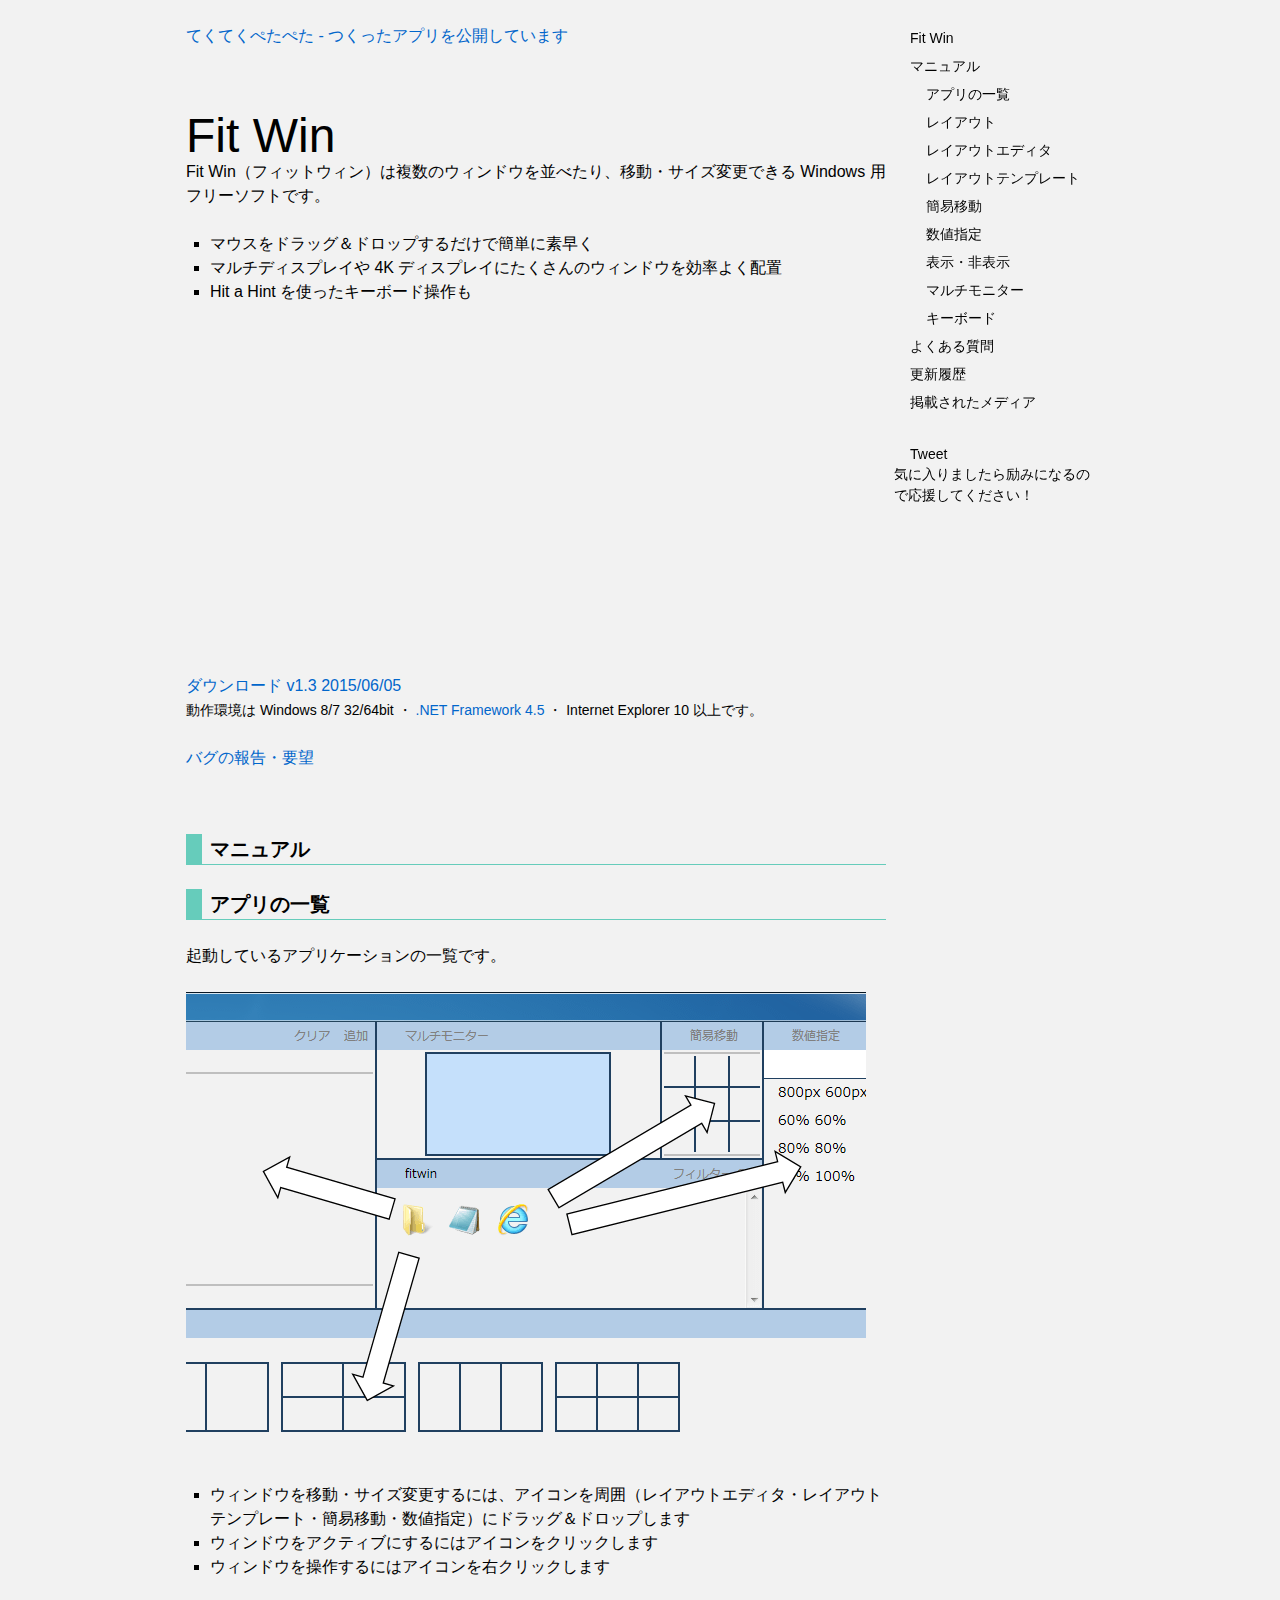
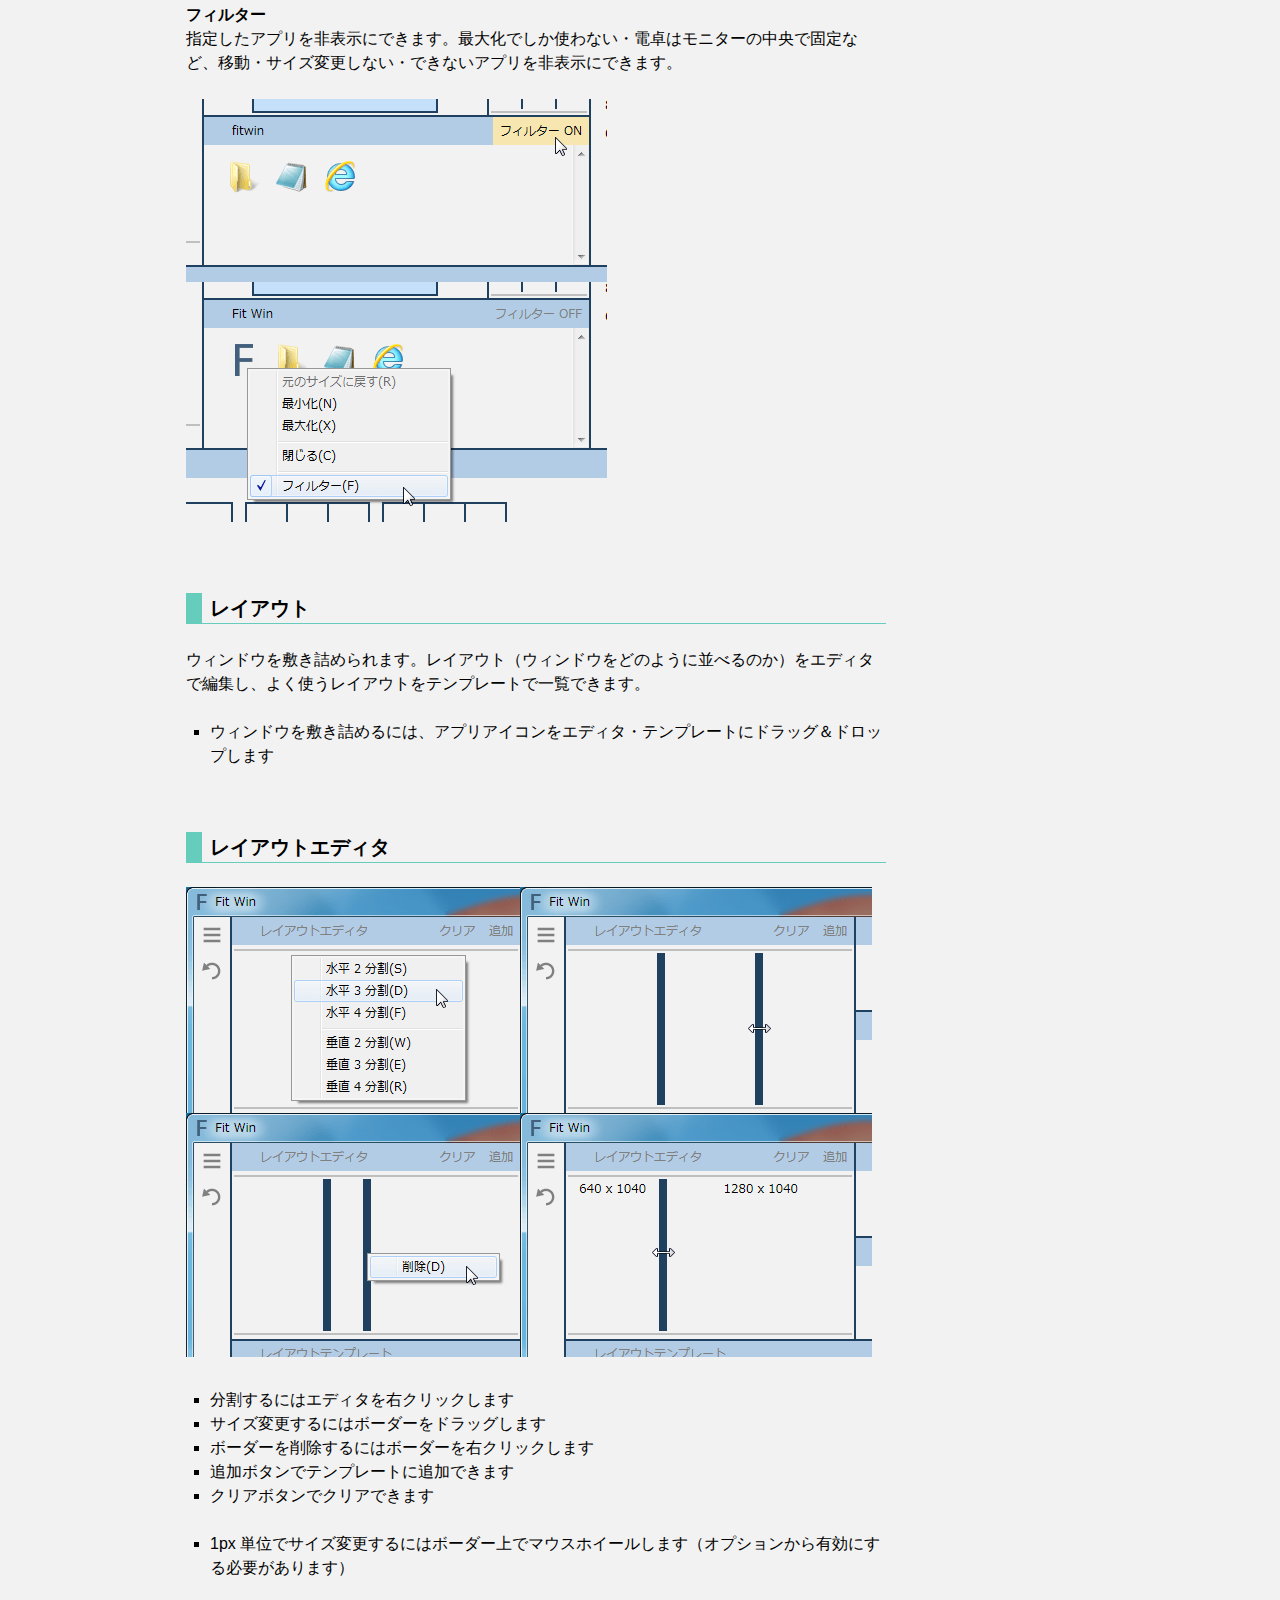
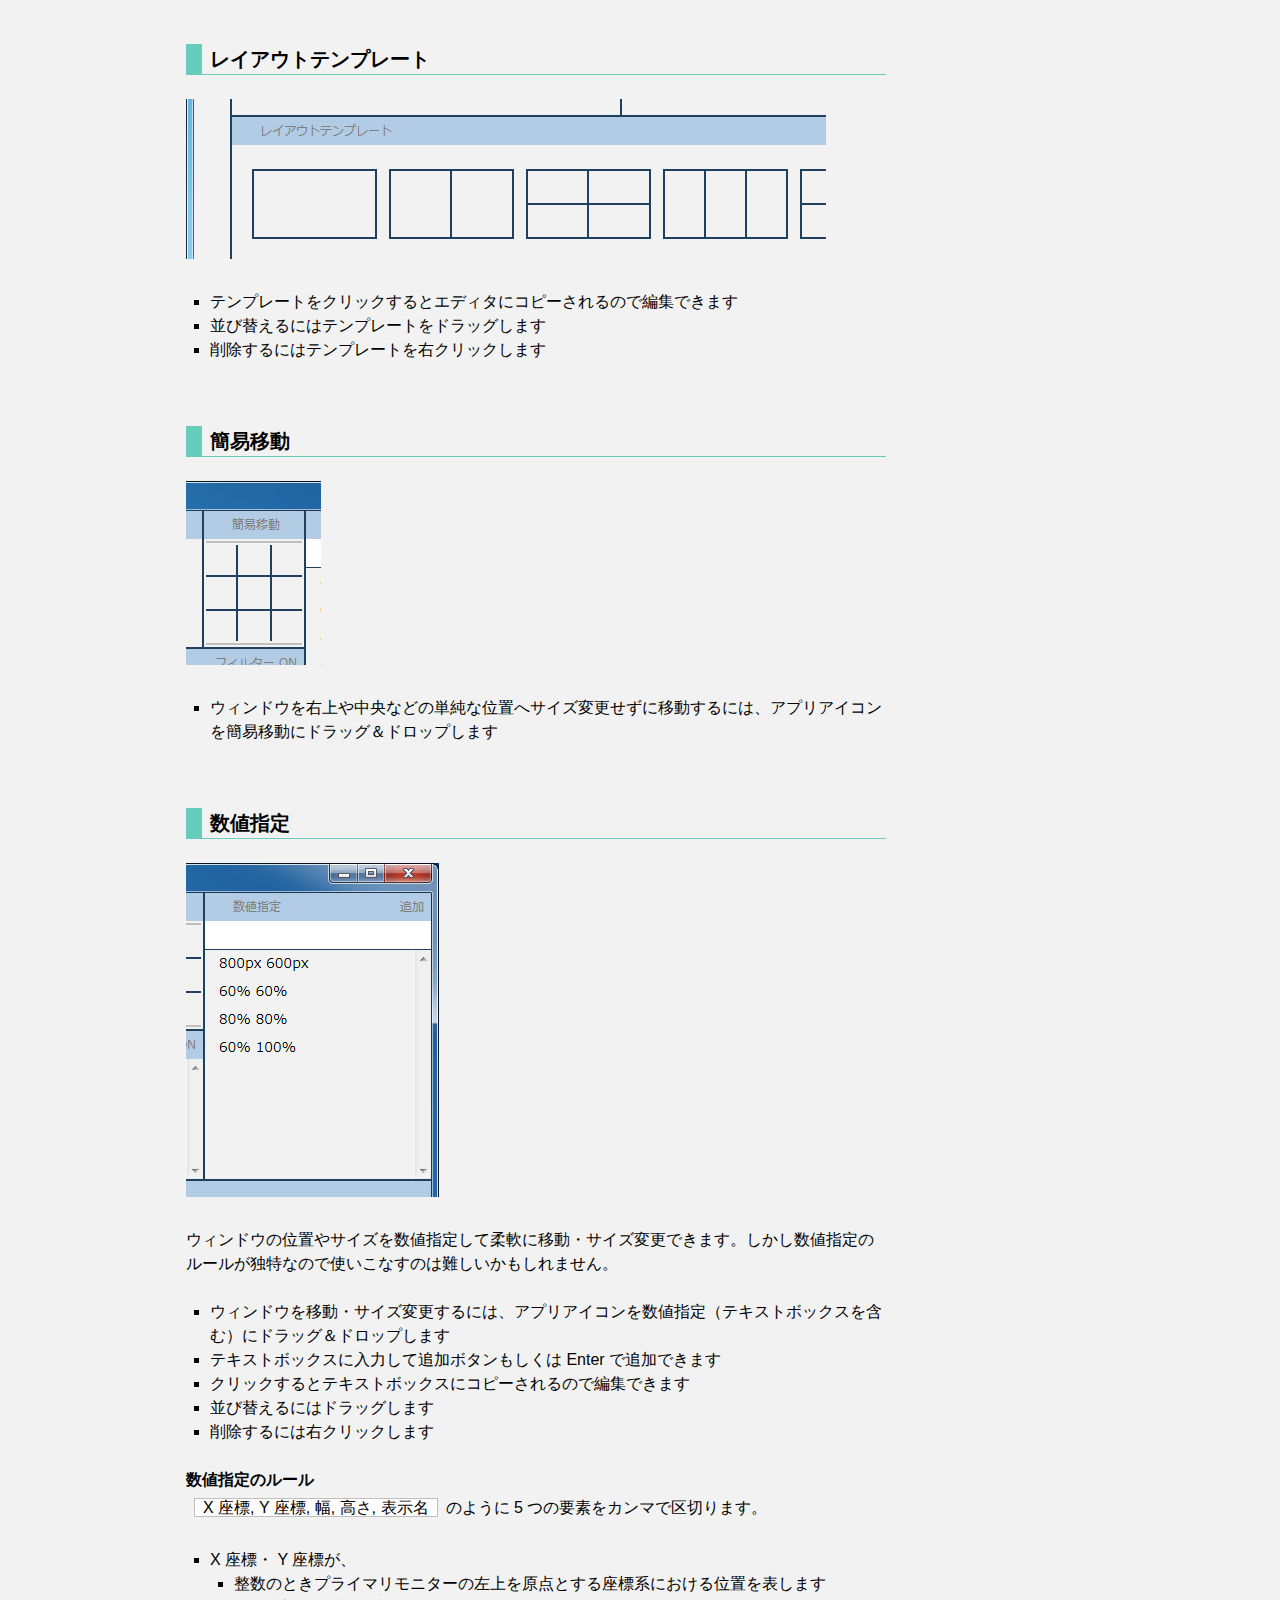
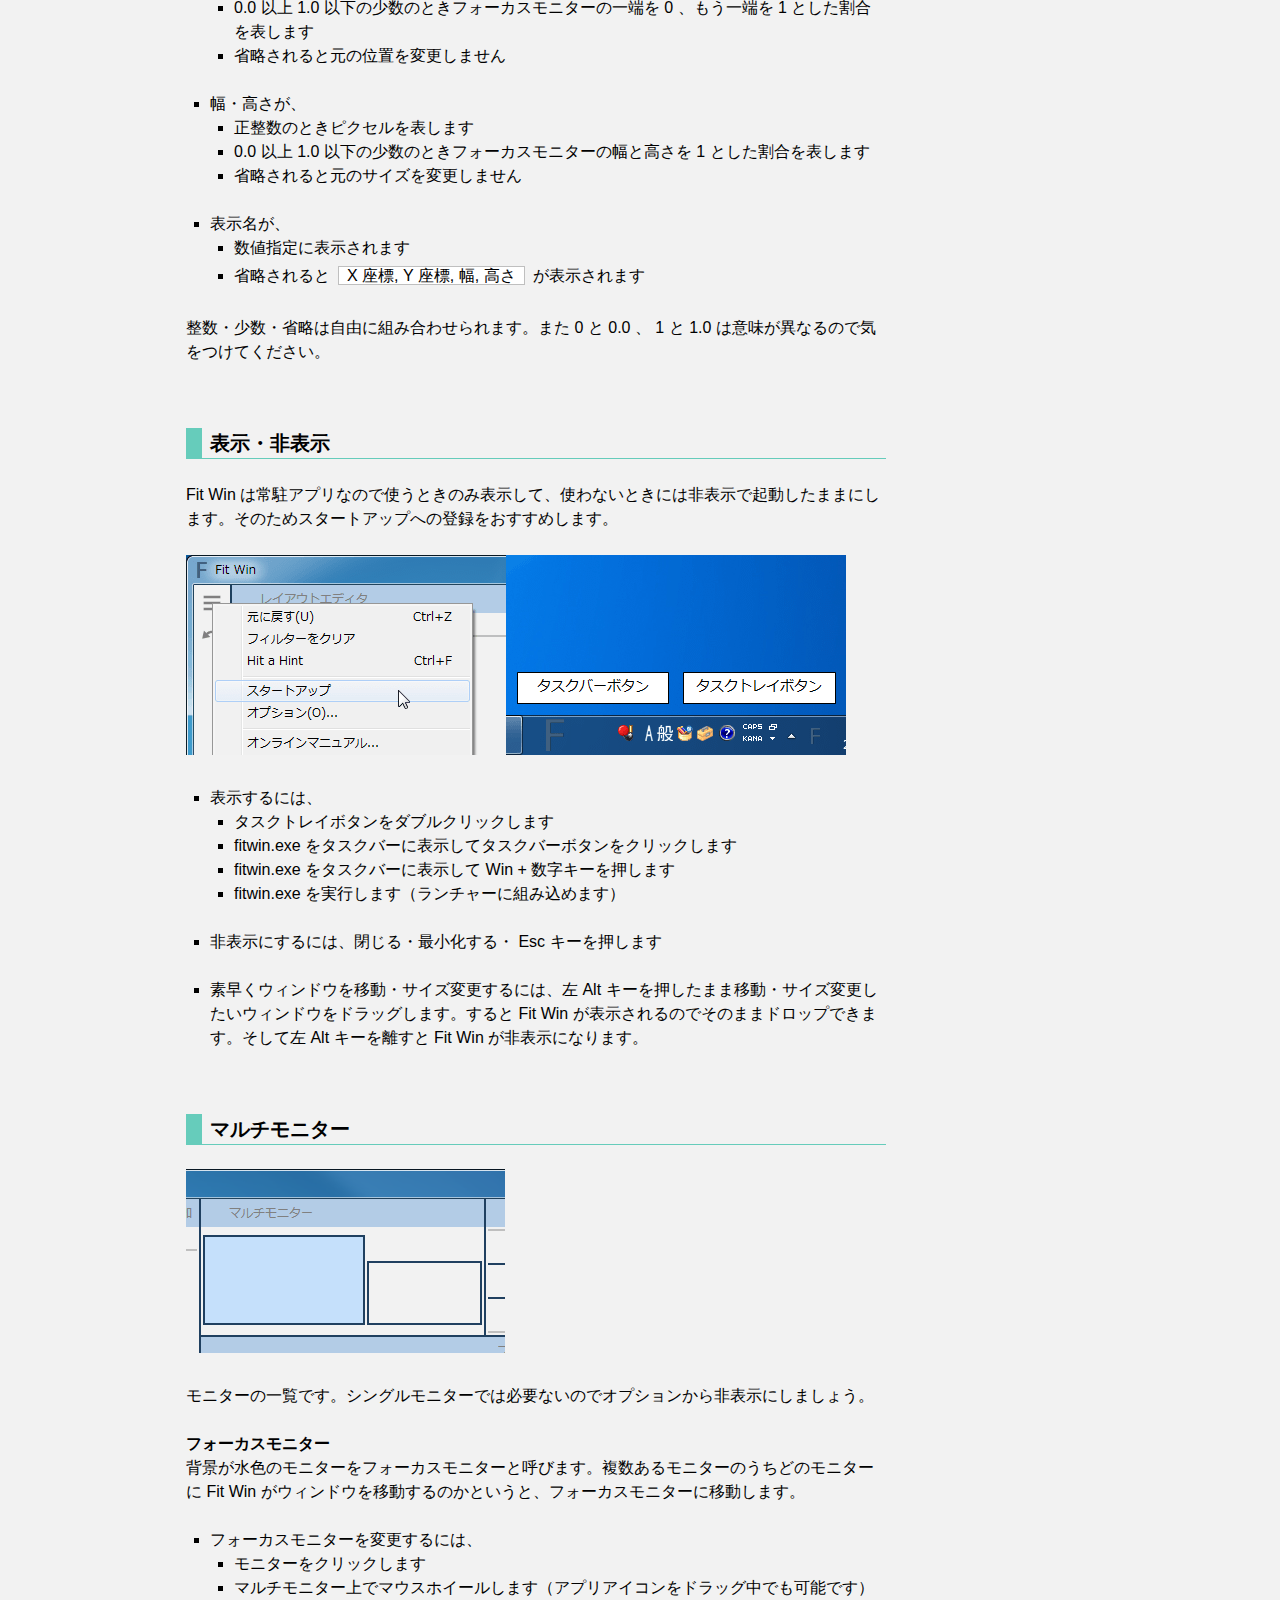
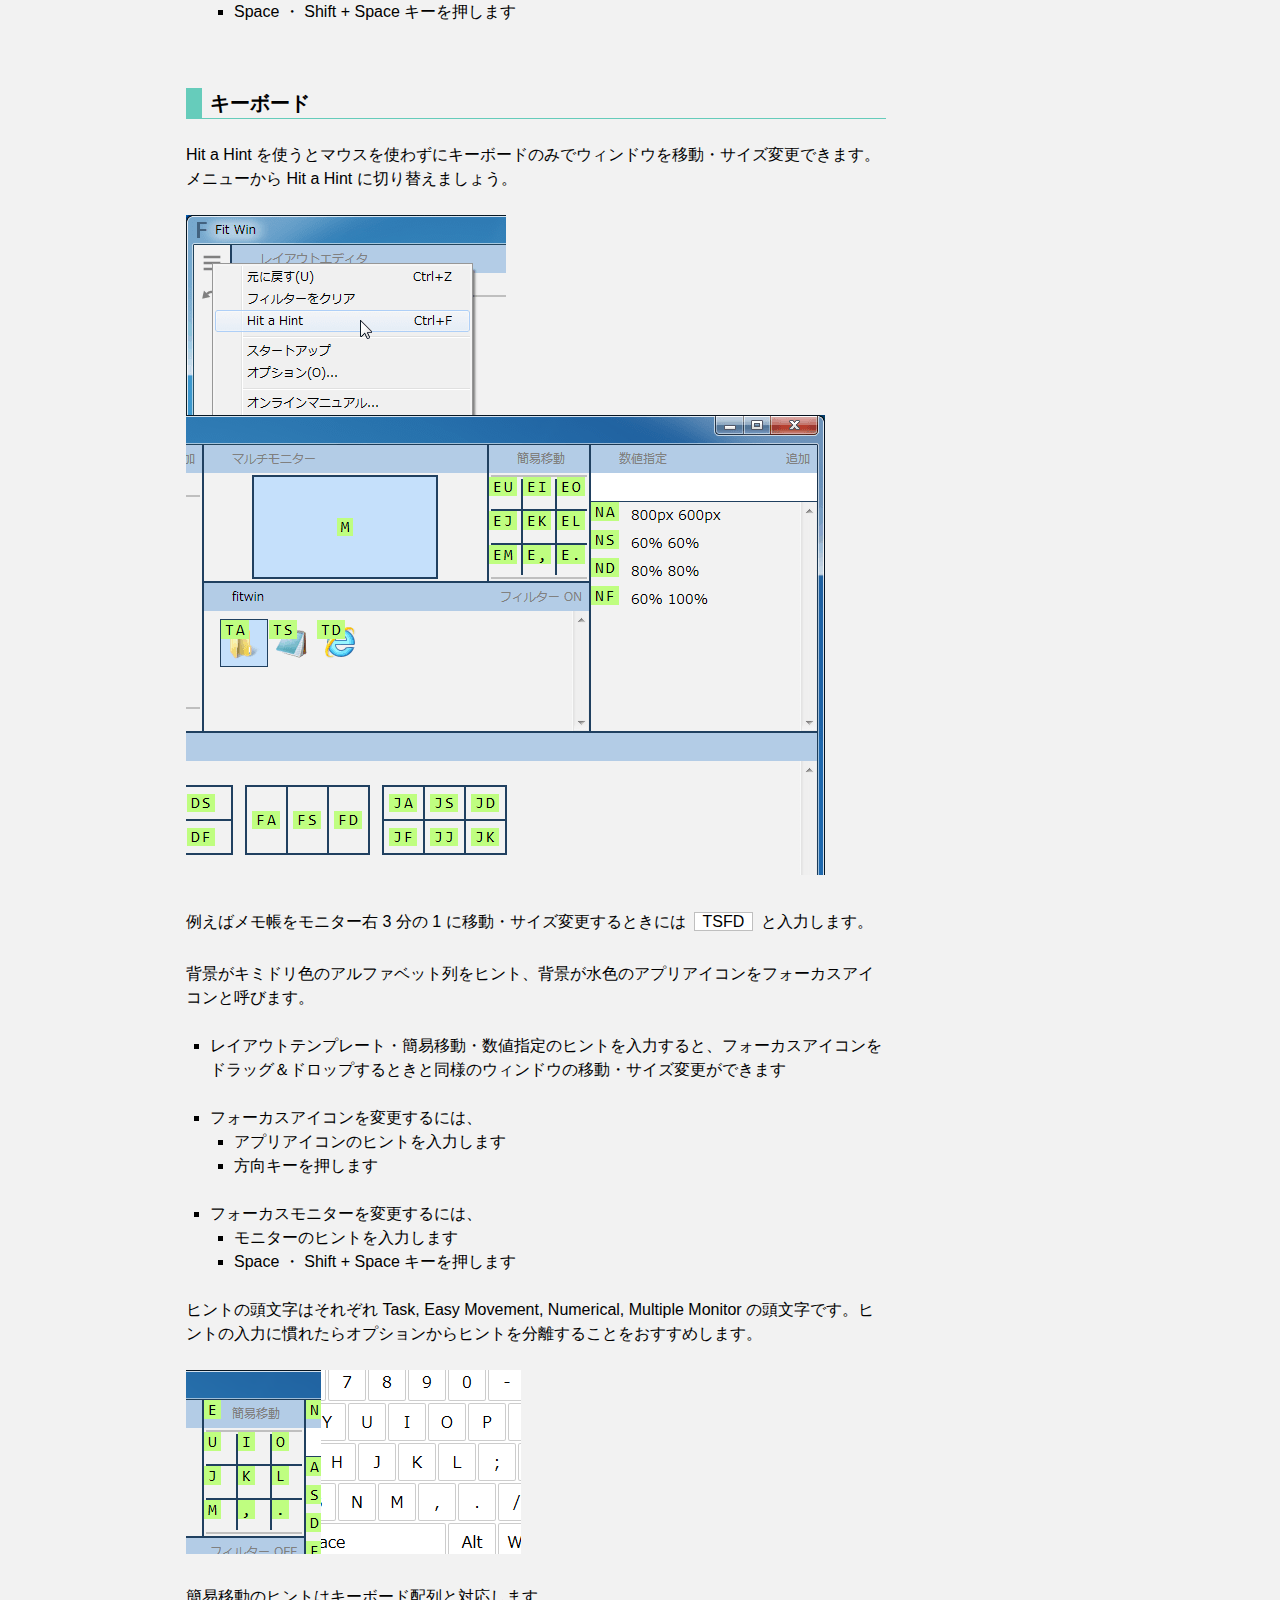
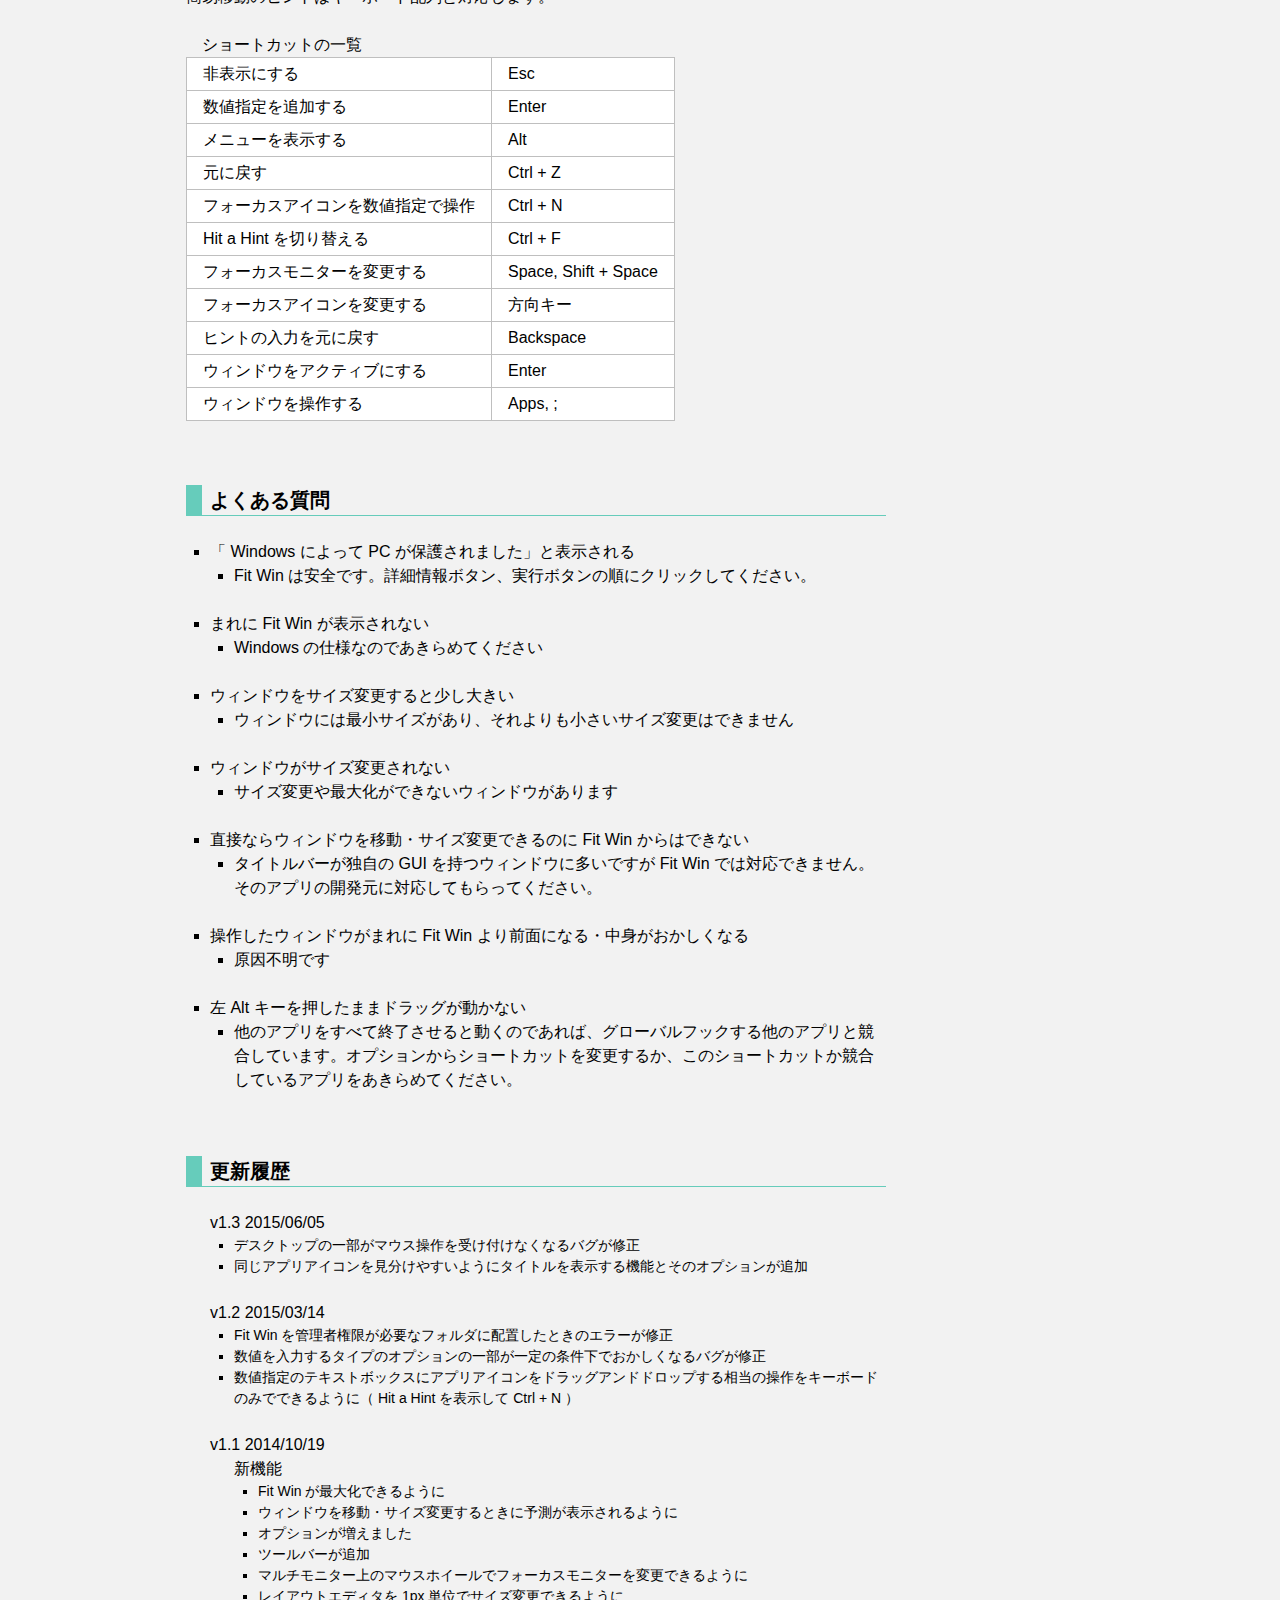
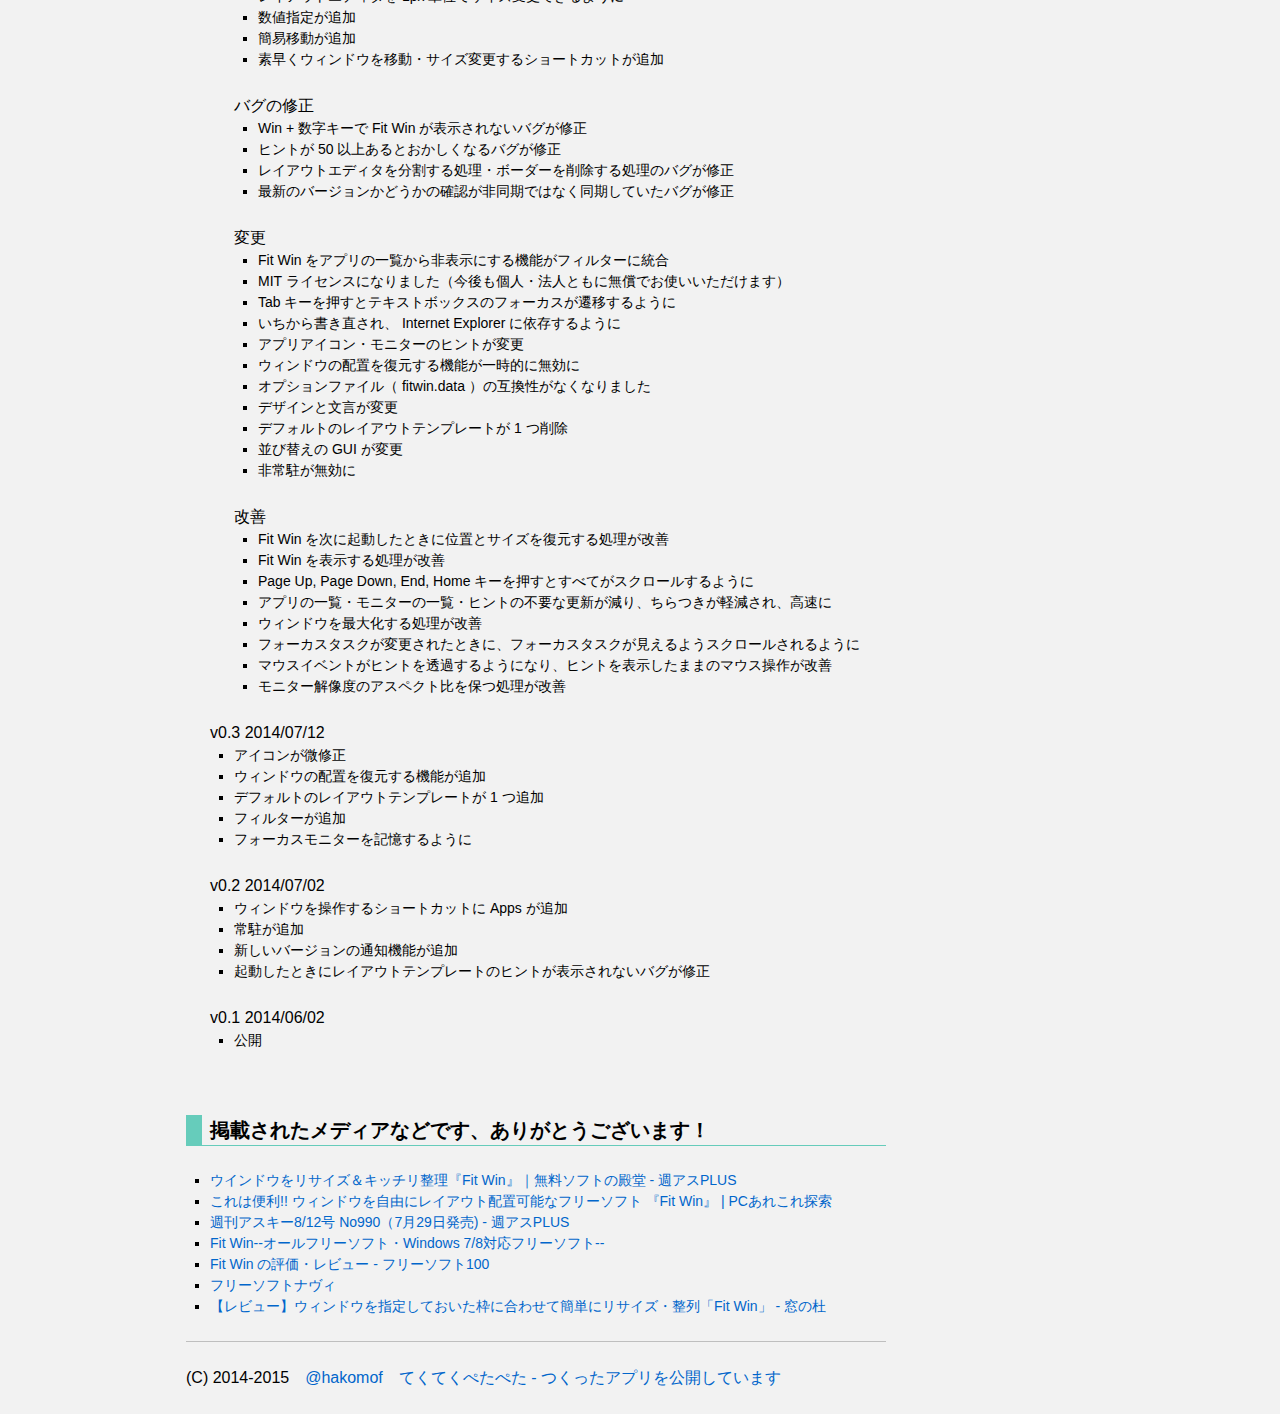
==== commit 49586cb1: "release fitwin v1.3" ====
--- a/fitwin/index.html
+++ b/fitwin/index.html
@@ -1,4 +1,4 @@
-<!DOCTYPE html><meta charset="utf-8" /><title>Fit Win - ウィンドウを移動・サイズ変更するフリーソフト</title><meta content="ie=edge" http-equiv="x-ua-compatible" /><meta content="hakomo" name="author" /><meta content="width=device-width, initial-scale=1" name="viewport" /><meta content="photo" name="twitter:card" /><meta content="@hakomof" name="twitter:site" /><meta content="http://hakomo.github.io/images/fitwin.png" name="twitter:image" /><link href="styles/style.css" rel="stylesheet" /><div class="container"><article><header><a href="../">てくてくぺたぺた - つくったアプリを公開しています</a></header><h1 id="fitwin">Fit Win</h1><p>Fit Win（フィットウィン）は複数のウィンドウを並べたり、移動・サイズ変更できる Windows 用フリーソフトです。</p><ul><li>マウスをドラッグ＆ドロップするだけで簡単に素早く</li><li>マルチディスプレイや 4K ディスプレイにたくさんのウィンドウを効率よく配置</li><li>Hit a Hint を使ったキーボード操作も</li></ul><p><iframe allowfullscreen="" frameborder="0" height="315" src="https://www.youtube.com/embed/hpTZREqNQm8" width="560"></iframe></p><p><a href='downloads/fitwin.zip'>ダウンロード v1.2 2015/03/14</a><br><span class='small'>動作環境は Windows 8/7 32/64bit ・ <a href='http://www.microsoft.com/ja-jp/download/details.aspx?id=30653' target='_blank'>.NET Framework 4.5</a> ・ Internet Explorer 10 以上です。</span></p><p><a href="https://docs.google.com/forms/d/1y261eyYnYuB5LwlV9NHfPYD_DaU48GlPGwQdp_iWnWQ/viewform?entry.1558357097=Fit+Win&amp;entry.187745740&amp;entry.1950332360" target="_blank">バグの報告・要望</a></p><h2 id="manual">マニュアル</h2><h3 id="apps">アプリの一覧</h3><p>起動しているアプリケーションの一覧です。</p><p><img alt="Drag and Drop App Icon to Editor, Template, Easy Movement or Numerical" src="images/a.png" /></p><ul><li>ウィンドウを移動・サイズ変更するには、アイコンを周囲（レイアウトエディタ・レイアウトテンプレート・簡易移動・数値指定）にドラッグ＆ドロップします</li><li>ウィンドウをアクティブにするにはアイコンをクリックします</li><li>ウィンドウを操作するにはアイコンを右クリックします</li></ul><h4>フィルター</h4><p>指定したアプリを非表示にできます。最大化でしか使わない・電卓はモニターの中央で固定など、移動・サイズ変更しない・できないアプリを非表示にできます。</p><p><img alt="Filter" src="images/b.png" /></p><h3 id="layout">レイアウト</h3><p>ウィンドウを敷き詰められます。レイアウト（ウィンドウをどのように並べるのか）をエディタで編集し、よく使うレイアウトをテンプレートで一覧できます。</p><ul><li>ウィンドウを敷き詰めるには、アプリアイコンをエディタ・テンプレートにドラッグ＆ドロップします</li></ul><h3 id="editor">レイアウトエディタ</h3><p><img alt="Split, Size and Delete Editor" src="images/c.png" /></p><ul><li>分割するにはエディタを右クリックします</li><li>サイズ変更するにはボーダーをドラッグします</li><li>ボーダーを削除するにはボーダーを右クリックします</li><li>追加ボタンでテンプレートに追加できます</li><li>クリアボタンでクリアできます</li></ul><ul><li>1px 単位でサイズ変更するにはボーダー上でマウスホイールします（オプションから有効にする必要があります）</li></ul><h3 id="template">レイアウトテンプレート</h3><p><img alt="Template" src="images/d.png" /></p><ul><li>テンプレートをクリックするとエディタにコピーされるので編集できます</li><li>並び替えるにはテンプレートをドラッグします</li><li>削除するにはテンプレートを右クリックします</li></ul><h3 id="easy-move">簡易移動</h3><p><img alt="Easy Movement" src="images/e.png" /></p><ul><li>ウィンドウを右上や中央などの単純な位置へサイズ変更せずに移動するには、アプリアイコンを簡易移動にドラッグ＆ドロップします</li></ul><h3 id="numerical">数値指定</h3><p><img alt="Numerical" src="images/f.png" /></p><p>ウィンドウの位置やサイズを数値指定して柔軟に移動・サイズ変更できます。しかし数値指定のルールが独特なので使いこなすのは難しいかもしれません。</p><ul><li>ウィンドウを移動・サイズ変更するには、アプリアイコンを数値指定（テキストボックスを含む）にドラッグ＆ドロップします</li><li>テキストボックスに入力して追加ボタンもしくは Enter で追加できます</li><li>クリックするとテキストボックスにコピーされるので編集できます</li><li>並び替えるにはドラッグします</li><li>削除するには右クリックします</li></ul><h4>数値指定のルール</h4><p><code>X 座標, Y 座標, 幅, 高さ, 表示名</code>のように 5 つの要素をカンマで区切ります。</p><ul><li>X 座標・ Y 座標が、<ul><li>整数のときプライマリモニターの左上を原点とする座標系における位置を表します</li><li>0.0 以上 1.0 以下の少数のときフォーカスモニターの一端を 0 、もう一端を 1 とした割合を表します</li><li>省略されると元の位置を変更しません</li></ul></li><li>幅・高さが、<ul><li>正整数のときピクセルを表します</li><li>0.0 以上 1.0 以下の少数のときフォーカスモニターの幅と高さを 1 とした割合を表します</li><li>省略されると元のサイズを変更しません</li></ul></li><li>表示名が、<ul><li>数値指定に表示されます</li><li>省略されると<code>X 座標, Y 座標, 幅, 高さ</code>が表示されます</li></ul></li></ul><p>整数・少数・省略は自由に組み合わせられます。また 0 と 0.0 、 1 と 1.0 は意味が異なるので気をつけてください。</p><h3 id="show-hide">表示・非表示</h3><p>Fit Win は常駐アプリなので使うときのみ表示して、使わないときには非表示で起動したままにします。そのためスタートアップへの登録をおすすめします。</p><p><img alt="Show and Hide" src="images/g.png" /></p><ul><li>表示するには、<ul><li>タスクトレイボタンをダブルクリックします</li><li>fitwin.exe をタスクバーに表示してタスクバーボタンをクリックします</li><li>fitwin.exe をタスクバーに表示して Win + 数字キーを押します</li><li>fitwin.exe を実行します（ランチャーに組み込めます）</li></ul></li><li class="margin">非表示にするには、閉じる・最小化する・ Esc キーを押します</li><li>素早くウィンドウを移動・サイズ変更するには、左 Alt キーを押したまま移動・サイズ変更したいウィンドウをドラッグします。すると Fit Win が表示されるのでそのままドロップできます。そして左 Alt キーを離すと Fit Win が非表示になります。</li></ul><h3 id="multi">マルチモニター</h3><p><img alt="Multiple Monitor" src="images/h.png" /></p><p>モニターの一覧です。シングルモニターでは必要ないのでオプションから非表示にしましょう。</p><h4>フォーカスモニター</h4><p>背景が水色のモニターをフォーカスモニターと呼びます。複数あるモニターのうちどのモニターに Fit Win がウィンドウを移動するのかというと、フォーカスモニターに移動します。</p><ul><li>フォーカスモニターを変更するには、<ul><li>モニターをクリックします</li><li>マルチモニター上でマウスホイールします（アプリアイコンをドラッグ中でも可能です）</li><li>Space ・ Shift + Space キーを押します</li></ul></li></ul><h3 id="keyboard">キーボード</h3><p>Hit a Hint を使うとマウスを使わずにキーボードのみでウィンドウを移動・サイズ変更できます。メニューから Hit a Hint に切り替えましょう。</p><p><img alt="Hit a Hint" src="images/i.png" /></p><p>例えばメモ帳をモニター右 3 分の 1 に移動・サイズ変更するときには<code>TSFD</code>と入力します。</p><p>背景がキミドリ色のアルファベット列をヒント、背景が水色のアプリアイコンをフォーカスアイコンと呼びます。</p><ul><li>レイアウトテンプレート・簡易移動・数値指定のヒントを入力すると、フォーカスアイコンをドラッグ＆ドロップするときと同様のウィンドウの移動・サイズ変更ができます</li><li class="margin">フォーカスアイコンを変更するには、<ul><li>アプリアイコンのヒントを入力します</li><li>方向キーを押します</li></ul></li><li>フォーカスモニターを変更するには、<ul><li>モニターのヒントを入力します</li><li>Space ・ Shift + Space キーを押します</li></ul></li></ul><p>ヒントの頭文字はそれぞれ Task, Easy Movement, Numerical, Multiple Monitor の頭文字です。ヒントの入力に慣れたらオプションからヒントを分離することをおすすめします。</p><p><img alt="Easy Movement Hint" src="images/j.png" /></p><p>簡易移動のヒントはキーボード配列と対応します。</p><table><caption>ショートカットの一覧</caption><tr><td>非表示にする</td><td>Esc</td></tr><tr><td>数値指定を追加する</td><td>Enter</td></tr><tr><td>メニューを表示する</td><td>Alt</td></tr><tr><td>元に戻す</td><td>Ctrl + Z</td></tr><tr><td>フォーカスアイコンを数値指定で操作</td><td>Ctrl + N</td></tr><tr><td>Hit a Hint を切り替える</td><td>Ctrl + F</td></tr><tr><td>フォーカスモニターを変更する</td><td>Space, Shift + Space</td></tr><tr><td>フォーカスアイコンを変更する</td><td>方向キー</td></tr><tr><td>ヒントの入力を元に戻す</td><td>Backspace</td></tr><tr><td>ウィンドウをアクティブにする</td><td>Enter</td></tr><tr><td>ウィンドウを操作する</td><td>Apps, ;</td></tr></table><h2 id="faq">よくある質問</h2><ul><li>「 Windows によって PC が保護されました」と表示される<ul><li>Fit Win は安全です。詳細情報ボタン、実行ボタンの順にクリックしてください。</li></ul></li><li>まれに Fit Win が表示されない<ul><li>Windows の仕様なのであきらめてください</li></ul></li><li>ウィンドウをサイズ変更すると少し大きい<ul><li>ウィンドウには最小サイズがあり、それよりも小さいサイズ変更はできません</li></ul></li><li>ウィンドウがサイズ変更されない<ul><li>サイズ変更や最大化ができないウィンドウがあります</li></ul></li><li>直接ならウィンドウを移動・サイズ変更できるのに Fit Win からはできない<ul><li>タイトルバーが独自の GUI を持つウィンドウに多いですが Fit Win では対応できません。そのアプリの開発元に対応してもらってください。</li></ul></li><li>操作したウィンドウがまれに Fit Win より前面になる・中身がおかしくなる<ul><li>原因不明です</li></ul></li><li>左 Alt キーを押したままドラッグが動かない<ul><li>他のアプリをすべて終了させると動くのであれば、グローバルフックする他のアプリと競合しています。オプションからショートカットを変更するか、このショートカットか競合しているアプリをあきらめてください。</li></ul></li></ul><h2 id="change-log">更新履歴</h2><ul class="change-log"><li>v1.2 2015/03/14<ul class="small"><li>Fit Win を管理者権限が必要なフォルダに配置したときのエラーが修正</li><li>数値を入力するタイプのオプションの一部が一定の条件下でおかしくなるバグが修正</li><li>数値指定のテキストボックスにアプリアイコンをドラッグアンドドロップする相当の操作をキーボードのみでできるように（ Hit a Hint を表示して Ctrl + N ）</li></ul></li><li>v1.1 2014/10/19<ul><li>新機能<ul class="small"><li>Fit Win が最大化できるように</li><li>ウィンドウを移動・サイズ変更するときに予測が表示されるように</li><li>オプションが増えました</li><li>ツールバーが追加</li><li>マルチモニター上のマウスホイールでフォーカスモニターを変更できるように</li><li>レイアウトエディタを 1px 単位でサイズ変更できるように</li><li>数値指定が追加</li><li>簡易移動が追加</li><li>素早くウィンドウを移動・サイズ変更するショートカットが追加</li></ul></li><li>バグの修正<ul class="small"><li>Win + 数字キーで Fit Win が表示されないバグが修正</li><li>ヒントが 50 以上あるとおかしくなるバグが修正</li><li>レイアウトエディタを分割する処理・ボーダーを削除する処理のバグが修正</li><li>最新のバージョンかどうかの確認が非同期ではなく同期していたバグが修正</li></ul></li><li>変更<ul class="small"><li>Fit Win をアプリの一覧から非表示にする機能がフィルターに統合</li><li>MIT ライセンスになりました（今後も個人・法人ともに無償でお使いいただけます）</li><li>Tab キーを押すとテキストボックスのフォーカスが遷移するように</li><li>いちから書き直され、 Internet Explorer に依存するように</li><li>アプリアイコン・モニターのヒントが変更</li><li>ウィンドウの配置を復元する機能が一時的に無効に</li><li>オプションファイル（ fitwin.data ）の互換性がなくなりました</li><li>デザインと文言が変更</li><li>デフォルトのレイアウトテンプレートが 1 つ削除</li><li>並び替えの GUI が変更</li><li>非常駐が無効に</li></ul></li><li>改善<ul class="small"><li>Fit Win を次に起動したときに位置とサイズを復元する処理が改善</li><li>Fit Win を表示する処理が改善</li><li>Page Up, Page Down, End, Home キーを押すとすべてがスクロールするように</li><li>アプリの一覧・モニターの一覧・ヒントの不要な更新が減り、ちらつきが軽減され、高速に</li><li>ウィンドウを最大化する処理が改善</li><li>フォーカスタスクが変更されたときに、フォーカスタスクが見えるようスクロールされるように</li><li>マウスイベントがヒントを透過するようになり、ヒントを表示したままのマウス操作が改善</li><li>モニター解像度のアスペクト比を保つ処理が改善</li></ul></li></ul></li><li>v0.3 2014/07/12<ul class="small"><li>アイコンが微修正</li><li>ウィンドウの配置を復元する機能が追加</li><li>デフォルトのレイアウトテンプレートが 1 つ追加</li><li>フィルターが追加</li><li>フォーカスモニターを記憶するように</li></ul></li><li>v0.2 2014/07/02<ul class="small"><li>ウィンドウを操作するショートカットに Apps が追加</li><li>常駐が追加</li><li>新しいバージョンの通知機能が追加</li><li>起動したときにレイアウトテンプレートのヒントが表示されないバグが修正</li></ul></li><li>v0.1 2014/06/02<ul class="small"><li>公開</li></ul></li></ul><h2 id="media">掲載されたメディアなどです、ありがとうございます！</h2><ul class="small"><li><a href="http://weekly.ascii.jp/elem/000/000/245/245718/" target="_blank">ウインドウをリサイズ＆キッチリ整理『Fit Win』｜無料ソフトの殿堂 - 週アスPLUS</a></li><li><a href="http://pc.mogeringo.com/archives/47077" target="_blank">これは便利!! ウィンドウを自由にレイアウト配置可能なフリーソフト 『Fit Win』 | PCあれこれ探索</a></li><li><a href="http://weekly.ascii.jp/elem/000/000/241/241624/" target="_blank">週刊アスキー8/12号 No990（7月29日発売) - 週アスPLUS</a></li><li><a href="http://all-freesoft.net/desktop11/window/fitwin/fitwin.html" target="_blank">Fit Win--オールフリーソフト・Windows 7/8対応フリーソフト--</a></li><li><a href="http://freesoft-100.com/review/fitwin.html" target="_blank">Fit Win の評価・レビュー - フリーソフト100</a></li><li><a href="http://www.softnavi.com/review/window_sousa/fit_win_1.html" target="_blank">フリーソフトナヴィ</a></li><li><a href="http://www.forest.impress.co.jp/docs/review/20140618_653114.html" target="_blank">【レビュー】ウィンドウを指定しておいた枠に合わせて簡単にリサイズ・整列「Fit Win」 - 窓の杜</a></li></ul><footer>(C) 2014-2015<a href="https://twitter.com/hakomof/" target="_blank">@hakomof</a><a href="../">てくてくぺたぺた - つくったアプリを公開しています</a></footer></article><div class="wrapper"><nav class="small"><ul><li><a href="#fitwin">Fit Win</a></li><li><a href="#manual">マニュアル</a></li><li><a class="child" href="#apps">アプリの一覧</a></li><li><a class="child" href="#layout">レイアウト</a></li><li><a class="child" href="#editor">レイアウトエディタ</a></li><li><a class="child" href="#template">レイアウトテンプレート</a></li><li><a class="child" href="#easy-move">簡易移動</a></li><li><a class="child" href="#numerical">数値指定</a></li><li><a class="child" href="#show-hide">表示・非表示</a></li><li><a class="child" href="#multi">マルチモニター</a></li><li><a class="child" href="#keyboard">キーボード</a></li><li><a href="#faq">よくある質問</a></li><li><a href="#change-log">更新履歴</a></li><li><a href="#media">掲載されたメディア</a></li></ul><div class="social"><div class="twitter"></div><div class="facebook"></div>気に入りましたら励みになるので応援してください！</div></nav></div></div><script src="/scripts/vender/jquery-2.1.1.min.js"></script><script src="/scripts/vender/jquery.socialbutton-1.9.1.min.js"></script><script src="/scripts/lib/googleanalytics.js"></script><script type="text/javascript">$(function() {
+<!DOCTYPE html><meta charset="utf-8" /><title>Fit Win - ウィンドウを移動・サイズ変更するフリーソフト</title><meta content="ie=edge" http-equiv="x-ua-compatible" /><meta content="hakomo" name="author" /><meta content="width=device-width, initial-scale=1" name="viewport" /><meta content="photo" name="twitter:card" /><meta content="@hakomof" name="twitter:site" /><meta content="http://hakomo.github.io/images/fitwin.png" name="twitter:image" /><link href="styles/style.css" rel="stylesheet" /><div class="container"><article><header><a href="../">てくてくぺたぺた - つくったアプリを公開しています</a></header><h1 id="fitwin">Fit Win</h1><p>Fit Win（フィットウィン）は複数のウィンドウを並べたり、移動・サイズ変更できる Windows 用フリーソフトです。</p><ul><li>マウスをドラッグ＆ドロップするだけで簡単に素早く</li><li>マルチディスプレイや 4K ディスプレイにたくさんのウィンドウを効率よく配置</li><li>Hit a Hint を使ったキーボード操作も</li></ul><p><iframe allowfullscreen="" frameborder="0" height="315" src="https://www.youtube.com/embed/hpTZREqNQm8" width="560"></iframe></p><p><a href='downloads/fitwin.zip'>ダウンロード v1.3 2015/06/05</a><br><span class='small'>動作環境は Windows 8/7 32/64bit ・ <a href='http://www.microsoft.com/ja-jp/download/details.aspx?id=30653' target='_blank'>.NET Framework 4.5</a> ・ Internet Explorer 10 以上です。</span></p><p><a href="https://docs.google.com/forms/d/1y261eyYnYuB5LwlV9NHfPYD_DaU48GlPGwQdp_iWnWQ/viewform?entry.1558357097=Fit+Win&amp;entry.187745740&amp;entry.1950332360" target="_blank">バグの報告・要望</a></p><h2 id="manual">マニュアル</h2><h3 id="apps">アプリの一覧</h3><p>起動しているアプリケーションの一覧です。</p><p><img alt="Drag and Drop App Icon to Editor, Template, Easy Movement or Numerical" src="images/a.png" /></p><ul><li>ウィンドウを移動・サイズ変更するには、アイコンを周囲（レイアウトエディタ・レイアウトテンプレート・簡易移動・数値指定）にドラッグ＆ドロップします</li><li>ウィンドウをアクティブにするにはアイコンをクリックします</li><li>ウィンドウを操作するにはアイコンを右クリックします</li></ul><h4>フィルター</h4><p>指定したアプリを非表示にできます。最大化でしか使わない・電卓はモニターの中央で固定など、移動・サイズ変更しない・できないアプリを非表示にできます。</p><p><img alt="Filter" src="images/b.png" /></p><h3 id="layout">レイアウト</h3><p>ウィンドウを敷き詰められます。レイアウト（ウィンドウをどのように並べるのか）をエディタで編集し、よく使うレイアウトをテンプレートで一覧できます。</p><ul><li>ウィンドウを敷き詰めるには、アプリアイコンをエディタ・テンプレートにドラッグ＆ドロップします</li></ul><h3 id="editor">レイアウトエディタ</h3><p><img alt="Split, Size and Delete Editor" src="images/c.png" /></p><ul><li>分割するにはエディタを右クリックします</li><li>サイズ変更するにはボーダーをドラッグします</li><li>ボーダーを削除するにはボーダーを右クリックします</li><li>追加ボタンでテンプレートに追加できます</li><li>クリアボタンでクリアできます</li></ul><ul><li>1px 単位でサイズ変更するにはボーダー上でマウスホイールします（オプションから有効にする必要があります）</li></ul><h3 id="template">レイアウトテンプレート</h3><p><img alt="Template" src="images/d.png" /></p><ul><li>テンプレートをクリックするとエディタにコピーされるので編集できます</li><li>並び替えるにはテンプレートをドラッグします</li><li>削除するにはテンプレートを右クリックします</li></ul><h3 id="easy-move">簡易移動</h3><p><img alt="Easy Movement" src="images/e.png" /></p><ul><li>ウィンドウを右上や中央などの単純な位置へサイズ変更せずに移動するには、アプリアイコンを簡易移動にドラッグ＆ドロップします</li></ul><h3 id="numerical">数値指定</h3><p><img alt="Numerical" src="images/f.png" /></p><p>ウィンドウの位置やサイズを数値指定して柔軟に移動・サイズ変更できます。しかし数値指定のルールが独特なので使いこなすのは難しいかもしれません。</p><ul><li>ウィンドウを移動・サイズ変更するには、アプリアイコンを数値指定（テキストボックスを含む）にドラッグ＆ドロップします</li><li>テキストボックスに入力して追加ボタンもしくは Enter で追加できます</li><li>クリックするとテキストボックスにコピーされるので編集できます</li><li>並び替えるにはドラッグします</li><li>削除するには右クリックします</li></ul><h4>数値指定のルール</h4><p><code>X 座標, Y 座標, 幅, 高さ, 表示名</code>のように 5 つの要素をカンマで区切ります。</p><ul><li>X 座標・ Y 座標が、<ul><li>整数のときプライマリモニターの左上を原点とする座標系における位置を表します</li><li>0.0 以上 1.0 以下の少数のときフォーカスモニターの一端を 0 、もう一端を 1 とした割合を表します</li><li>省略されると元の位置を変更しません</li></ul></li><li>幅・高さが、<ul><li>正整数のときピクセルを表します</li><li>0.0 以上 1.0 以下の少数のときフォーカスモニターの幅と高さを 1 とした割合を表します</li><li>省略されると元のサイズを変更しません</li></ul></li><li>表示名が、<ul><li>数値指定に表示されます</li><li>省略されると<code>X 座標, Y 座標, 幅, 高さ</code>が表示されます</li></ul></li></ul><p>整数・少数・省略は自由に組み合わせられます。また 0 と 0.0 、 1 と 1.0 は意味が異なるので気をつけてください。</p><h3 id="show-hide">表示・非表示</h3><p>Fit Win は常駐アプリなので使うときのみ表示して、使わないときには非表示で起動したままにします。そのためスタートアップへの登録をおすすめします。</p><p><img alt="Show and Hide" src="images/g.png" /></p><ul><li>表示するには、<ul><li>タスクトレイボタンをダブルクリックします</li><li>fitwin.exe をタスクバーに表示してタスクバーボタンをクリックします</li><li>fitwin.exe をタスクバーに表示して Win + 数字キーを押します</li><li>fitwin.exe を実行します（ランチャーに組み込めます）</li></ul></li><li class="margin">非表示にするには、閉じる・最小化する・ Esc キーを押します</li><li>素早くウィンドウを移動・サイズ変更するには、左 Alt キーを押したまま移動・サイズ変更したいウィンドウをドラッグします。すると Fit Win が表示されるのでそのままドロップできます。そして左 Alt キーを離すと Fit Win が非表示になります。</li></ul><h3 id="multi">マルチモニター</h3><p><img alt="Multiple Monitor" src="images/h.png" /></p><p>モニターの一覧です。シングルモニターでは必要ないのでオプションから非表示にしましょう。</p><h4>フォーカスモニター</h4><p>背景が水色のモニターをフォーカスモニターと呼びます。複数あるモニターのうちどのモニターに Fit Win がウィンドウを移動するのかというと、フォーカスモニターに移動します。</p><ul><li>フォーカスモニターを変更するには、<ul><li>モニターをクリックします</li><li>マルチモニター上でマウスホイールします（アプリアイコンをドラッグ中でも可能です）</li><li>Space ・ Shift + Space キーを押します</li></ul></li></ul><h3 id="keyboard">キーボード</h3><p>Hit a Hint を使うとマウスを使わずにキーボードのみでウィンドウを移動・サイズ変更できます。メニューから Hit a Hint に切り替えましょう。</p><p><img alt="Hit a Hint" src="images/i.png" /></p><p>例えばメモ帳をモニター右 3 分の 1 に移動・サイズ変更するときには<code>TSFD</code>と入力します。</p><p>背景がキミドリ色のアルファベット列をヒント、背景が水色のアプリアイコンをフォーカスアイコンと呼びます。</p><ul><li>レイアウトテンプレート・簡易移動・数値指定のヒントを入力すると、フォーカスアイコンをドラッグ＆ドロップするときと同様のウィンドウの移動・サイズ変更ができます</li><li class="margin">フォーカスアイコンを変更するには、<ul><li>アプリアイコンのヒントを入力します</li><li>方向キーを押します</li></ul></li><li>フォーカスモニターを変更するには、<ul><li>モニターのヒントを入力します</li><li>Space ・ Shift + Space キーを押します</li></ul></li></ul><p>ヒントの頭文字はそれぞれ Task, Easy Movement, Numerical, Multiple Monitor の頭文字です。ヒントの入力に慣れたらオプションからヒントを分離することをおすすめします。</p><p><img alt="Easy Movement Hint" src="images/j.png" /></p><p>簡易移動のヒントはキーボード配列と対応します。</p><table><caption>ショートカットの一覧</caption><tr><td>非表示にする</td><td>Esc</td></tr><tr><td>数値指定を追加する</td><td>Enter</td></tr><tr><td>メニューを表示する</td><td>Alt</td></tr><tr><td>元に戻す</td><td>Ctrl + Z</td></tr><tr><td>フォーカスアイコンを数値指定で操作</td><td>Ctrl + N</td></tr><tr><td>Hit a Hint を切り替える</td><td>Ctrl + F</td></tr><tr><td>フォーカスモニターを変更する</td><td>Space, Shift + Space</td></tr><tr><td>フォーカスアイコンを変更する</td><td>方向キー</td></tr><tr><td>ヒントの入力を元に戻す</td><td>Backspace</td></tr><tr><td>ウィンドウをアクティブにする</td><td>Enter</td></tr><tr><td>ウィンドウを操作する</td><td>Apps, ;</td></tr></table><h2 id="faq">よくある質問</h2><ul><li>「 Windows によって PC が保護されました」と表示される<ul><li>Fit Win は安全です。詳細情報ボタン、実行ボタンの順にクリックしてください。</li></ul></li><li>まれに Fit Win が表示されない<ul><li>Windows の仕様なのであきらめてください</li></ul></li><li>ウィンドウをサイズ変更すると少し大きい<ul><li>ウィンドウには最小サイズがあり、それよりも小さいサイズ変更はできません</li></ul></li><li>ウィンドウがサイズ変更されない<ul><li>サイズ変更や最大化ができないウィンドウがあります</li></ul></li><li>直接ならウィンドウを移動・サイズ変更できるのに Fit Win からはできない<ul><li>タイトルバーが独自の GUI を持つウィンドウに多いですが Fit Win では対応できません。そのアプリの開発元に対応してもらってください。</li></ul></li><li>操作したウィンドウがまれに Fit Win より前面になる・中身がおかしくなる<ul><li>原因不明です</li></ul></li><li>左 Alt キーを押したままドラッグが動かない<ul><li>他のアプリをすべて終了させると動くのであれば、グローバルフックする他のアプリと競合しています。オプションからショートカットを変更するか、このショートカットか競合しているアプリをあきらめてください。</li></ul></li></ul><h2 id="change-log">更新履歴</h2><ul class="change-log"><li>v1.3 2015/06/05<ul class="small"><li>デスクトップの一部がマウス操作を受け付けなくなるバグが修正</li><li>同じアプリアイコンを見分けやすいようにタイトルを表示する機能とそのオプションが追加</li></ul></li><li>v1.2 2015/03/14<ul class="small"><li>Fit Win を管理者権限が必要なフォルダに配置したときのエラーが修正</li><li>数値を入力するタイプのオプションの一部が一定の条件下でおかしくなるバグが修正</li><li>数値指定のテキストボックスにアプリアイコンをドラッグアンドドロップする相当の操作をキーボードのみでできるように（ Hit a Hint を表示して Ctrl + N ）</li></ul></li><li>v1.1 2014/10/19<ul><li>新機能<ul class="small"><li>Fit Win が最大化できるように</li><li>ウィンドウを移動・サイズ変更するときに予測が表示されるように</li><li>オプションが増えました</li><li>ツールバーが追加</li><li>マルチモニター上のマウスホイールでフォーカスモニターを変更できるように</li><li>レイアウトエディタを 1px 単位でサイズ変更できるように</li><li>数値指定が追加</li><li>簡易移動が追加</li><li>素早くウィンドウを移動・サイズ変更するショートカットが追加</li></ul></li><li>バグの修正<ul class="small"><li>Win + 数字キーで Fit Win が表示されないバグが修正</li><li>ヒントが 50 以上あるとおかしくなるバグが修正</li><li>レイアウトエディタを分割する処理・ボーダーを削除する処理のバグが修正</li><li>最新のバージョンかどうかの確認が非同期ではなく同期していたバグが修正</li></ul></li><li>変更<ul class="small"><li>Fit Win をアプリの一覧から非表示にする機能がフィルターに統合</li><li>MIT ライセンスになりました（今後も個人・法人ともに無償でお使いいただけます）</li><li>Tab キーを押すとテキストボックスのフォーカスが遷移するように</li><li>いちから書き直され、 Internet Explorer に依存するように</li><li>アプリアイコン・モニターのヒントが変更</li><li>ウィンドウの配置を復元する機能が一時的に無効に</li><li>オプションファイル（ fitwin.data ）の互換性がなくなりました</li><li>デザインと文言が変更</li><li>デフォルトのレイアウトテンプレートが 1 つ削除</li><li>並び替えの GUI が変更</li><li>非常駐が無効に</li></ul></li><li>改善<ul class="small"><li>Fit Win を次に起動したときに位置とサイズを復元する処理が改善</li><li>Fit Win を表示する処理が改善</li><li>Page Up, Page Down, End, Home キーを押すとすべてがスクロールするように</li><li>アプリの一覧・モニターの一覧・ヒントの不要な更新が減り、ちらつきが軽減され、高速に</li><li>ウィンドウを最大化する処理が改善</li><li>フォーカスタスクが変更されたときに、フォーカスタスクが見えるようスクロールされるように</li><li>マウスイベントがヒントを透過するようになり、ヒントを表示したままのマウス操作が改善</li><li>モニター解像度のアスペクト比を保つ処理が改善</li></ul></li></ul></li><li>v0.3 2014/07/12<ul class="small"><li>アイコンが微修正</li><li>ウィンドウの配置を復元する機能が追加</li><li>デフォルトのレイアウトテンプレートが 1 つ追加</li><li>フィルターが追加</li><li>フォーカスモニターを記憶するように</li></ul></li><li>v0.2 2014/07/02<ul class="small"><li>ウィンドウを操作するショートカットに Apps が追加</li><li>常駐が追加</li><li>新しいバージョンの通知機能が追加</li><li>起動したときにレイアウトテンプレートのヒントが表示されないバグが修正</li></ul></li><li>v0.1 2014/06/02<ul class="small"><li>公開</li></ul></li></ul><h2 id="media">掲載されたメディアなどです、ありがとうございます！</h2><ul class="small"><li><a href="http://weekly.ascii.jp/elem/000/000/245/245718/" target="_blank">ウインドウをリサイズ＆キッチリ整理『Fit Win』｜無料ソフトの殿堂 - 週アスPLUS</a></li><li><a href="http://pc.mogeringo.com/archives/47077" target="_blank">これは便利!! ウィンドウを自由にレイアウト配置可能なフリーソフト 『Fit Win』 | PCあれこれ探索</a></li><li><a href="http://weekly.ascii.jp/elem/000/000/241/241624/" target="_blank">週刊アスキー8/12号 No990（7月29日発売) - 週アスPLUS</a></li><li><a href="http://all-freesoft.net/desktop11/window/fitwin/fitwin.html" target="_blank">Fit Win--オールフリーソフト・Windows 7/8対応フリーソフト--</a></li><li><a href="http://freesoft-100.com/review/fitwin.html" target="_blank">Fit Win の評価・レビュー - フリーソフト100</a></li><li><a href="http://www.softnavi.com/review/window_sousa/fit_win_1.html" target="_blank">フリーソフトナヴィ</a></li><li><a href="http://www.forest.impress.co.jp/docs/review/20140618_653114.html" target="_blank">【レビュー】ウィンドウを指定しておいた枠に合わせて簡単にリサイズ・整列「Fit Win」 - 窓の杜</a></li></ul><footer>(C) 2014-2015<a href="https://twitter.com/hakomof/" target="_blank">@hakomof</a><a href="../">てくてくぺたぺた - つくったアプリを公開しています</a></footer></article><div class="wrapper"><nav class="small"><ul><li><a href="#fitwin">Fit Win</a></li><li><a href="#manual">マニュアル</a></li><li><a class="child" href="#apps">アプリの一覧</a></li><li><a class="child" href="#layout">レイアウト</a></li><li><a class="child" href="#editor">レイアウトエディタ</a></li><li><a class="child" href="#template">レイアウトテンプレート</a></li><li><a class="child" href="#easy-move">簡易移動</a></li><li><a class="child" href="#numerical">数値指定</a></li><li><a class="child" href="#show-hide">表示・非表示</a></li><li><a class="child" href="#multi">マルチモニター</a></li><li><a class="child" href="#keyboard">キーボード</a></li><li><a href="#faq">よくある質問</a></li><li><a href="#change-log">更新履歴</a></li><li><a href="#media">掲載されたメディア</a></li></ul><div class="social"><div class="twitter"></div><div class="facebook"></div>気に入りましたら励みになるので応援してください！</div></nav></div></div><script src="/scripts/vender/jquery-2.1.1.min.js"></script><script src="/scripts/vender/jquery.socialbutton-1.9.1.min.js"></script><script src="/scripts/lib/googleanalytics.js"></script><script type="text/javascript">$(function() {
     $('.twitter').socialbutton('twitter', {
         button: 'horizontal',
         text: document.title,
--- a/fitwin/styles/style.css
+++ b/fitwin/styles/style.css
@@ -1 +1 @@
-body{background-color:#f2f2f2;font-family:'游ゴシック',YuGothic,'Hiragino Kaku Gothic ProN',Meiryo,sans-serif;font-size:16px;line-height:1.5;margin:0}.container{margin:auto;width:908px}.wrapper{float:right;margin-top:24px;width:200px}nav{position:fixed;width:200px;}@media screen and (max-width:930px){nav{position:static}}nav ul{list-style-type:none;margin:0;padding:0}nav a{color:#000;display:block;line-height:2;padding-left:16px;text-decoration:none;}nav a:hover{background-color:#b3e6dd}nav a.child{padding-left:32px}.social{margin-top:48px;position:relative}.twitter{position:absolute;top:-24px}.facebook{left:96px;position:absolute;top:-24px}article{float:left;width:700px;}article ul{list-style-type:square;margin:24px 0;padding-left:24px;}article ul ul{margin-top:0}article .change-log,article .change-log ul:not(.small){list-style-type:none}article a{color:#0166cb;text-decoration:none;}article a:hover{text-decoration:underline}header,p,.margin{margin:24px 0}h1{font-size:48px;font-weight:normal;line-height:1;margin:64px 0 -24px 0}h2,h3{border-bottom:solid 1px #6cb;border-left:solid 16px #6cb;font-size:20px;margin:64px 0 24px 0;padding-left:8px}h2 + h3{margin-top:0}h4{margin:24px 0 -24px 0}code{background-color:#fff;border:solid 1px #bfbfbf;font-family:'游ゴシック',YuGothic,'Hiragino Kaku Gothic ProN',Meiryo,sans-serif;line-height:2;margin:0 8px;padding:0 8px}table{background-color:#fff;border-collapse:collapse}caption{margin-left:16px;text-align:left}td{border:solid 1px #bfbfbf;padding:4px 16px}.small{font-size:14px}footer{border-top:solid 1px #bfbfbf;margin:24px 0;padding-top:24px;}footer a{margin-left:16px}+body{background-color:#f2f2f2;font-family:'Hiragino Kaku Gothic ProN',Meiryo,sans-serif;font-size:16px;line-height:1.5;margin:0}.container{margin:auto;width:908px}.wrapper{float:right;margin-top:24px;width:200px}nav{position:fixed;width:200px;}@media screen and (max-width:930px){nav{position:static}}nav ul{list-style-type:none;margin:0;padding:0}nav a{color:#000;display:block;line-height:2;padding-left:16px;text-decoration:none;}nav a:hover{background-color:#b3e6dd}nav a.child{padding-left:32px}.social{margin-top:48px;position:relative}.twitter{position:absolute;top:-24px}.facebook{left:96px;position:absolute;top:-24px}article{float:left;width:700px;}article ul{list-style-type:square;margin:24px 0;padding-left:24px;}article ul ul{margin-top:0}article .change-log,article .change-log ul:not(.small){list-style-type:none}article a{color:#0166cb;text-decoration:none;}article a:hover{text-decoration:underline}header,p,.margin{margin:24px 0}h1{font-size:48px;font-weight:normal;line-height:1;margin:64px 0 -24px 0}h2,h3{border-bottom:solid 1px #6cb;border-left:solid 16px #6cb;font-size:20px;margin:64px 0 24px 0;padding-left:8px}h2 + h3{margin-top:0}h4{margin:24px 0 -24px 0}code{background-color:#fff;border:solid 1px #bfbfbf;font-family:'Hiragino Kaku Gothic ProN',Meiryo,sans-serif;line-height:2;margin:0 8px;padding:0 8px}table{background-color:#fff;border-collapse:collapse}caption{margin-left:16px;text-align:left}td{border:solid 1px #bfbfbf;padding:4px 16px}.small{font-size:14px}footer{border-top:solid 1px #bfbfbf;margin:24px 0;padding-top:24px;}footer a{margin-left:16px}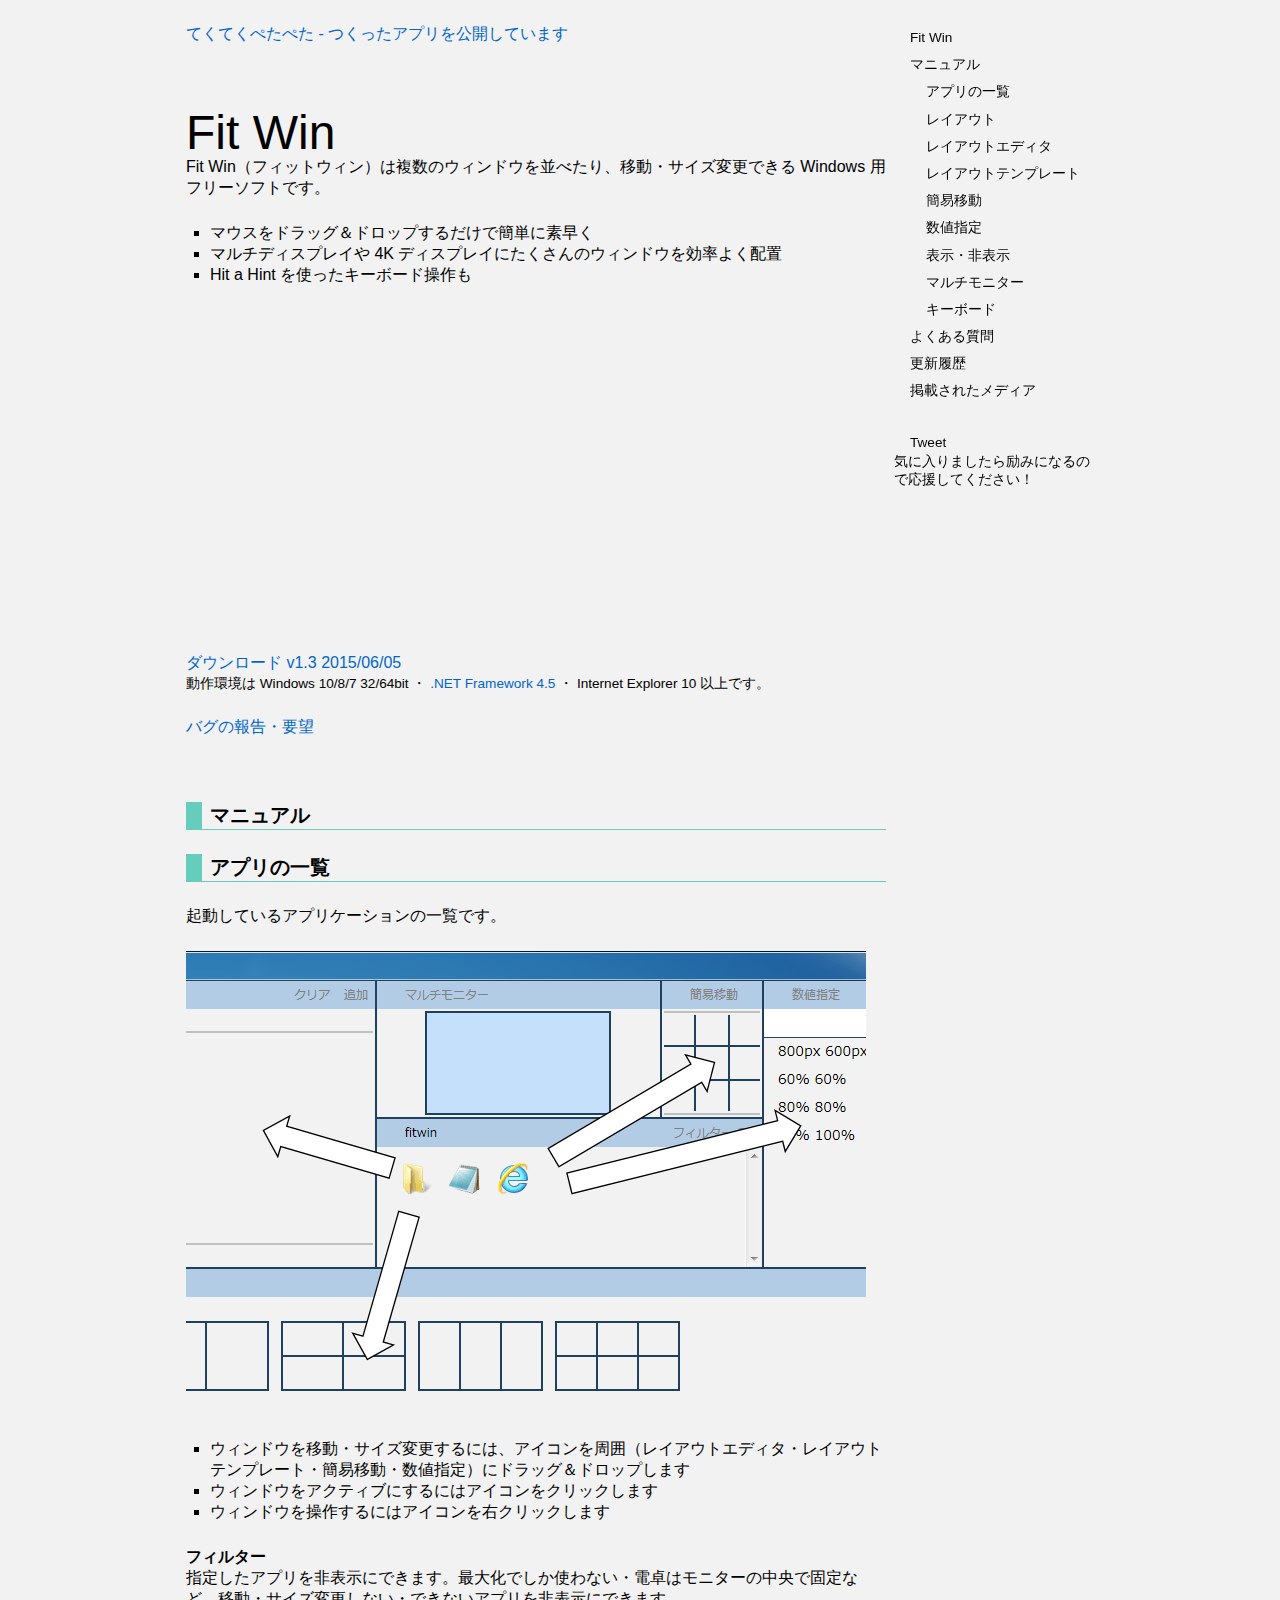
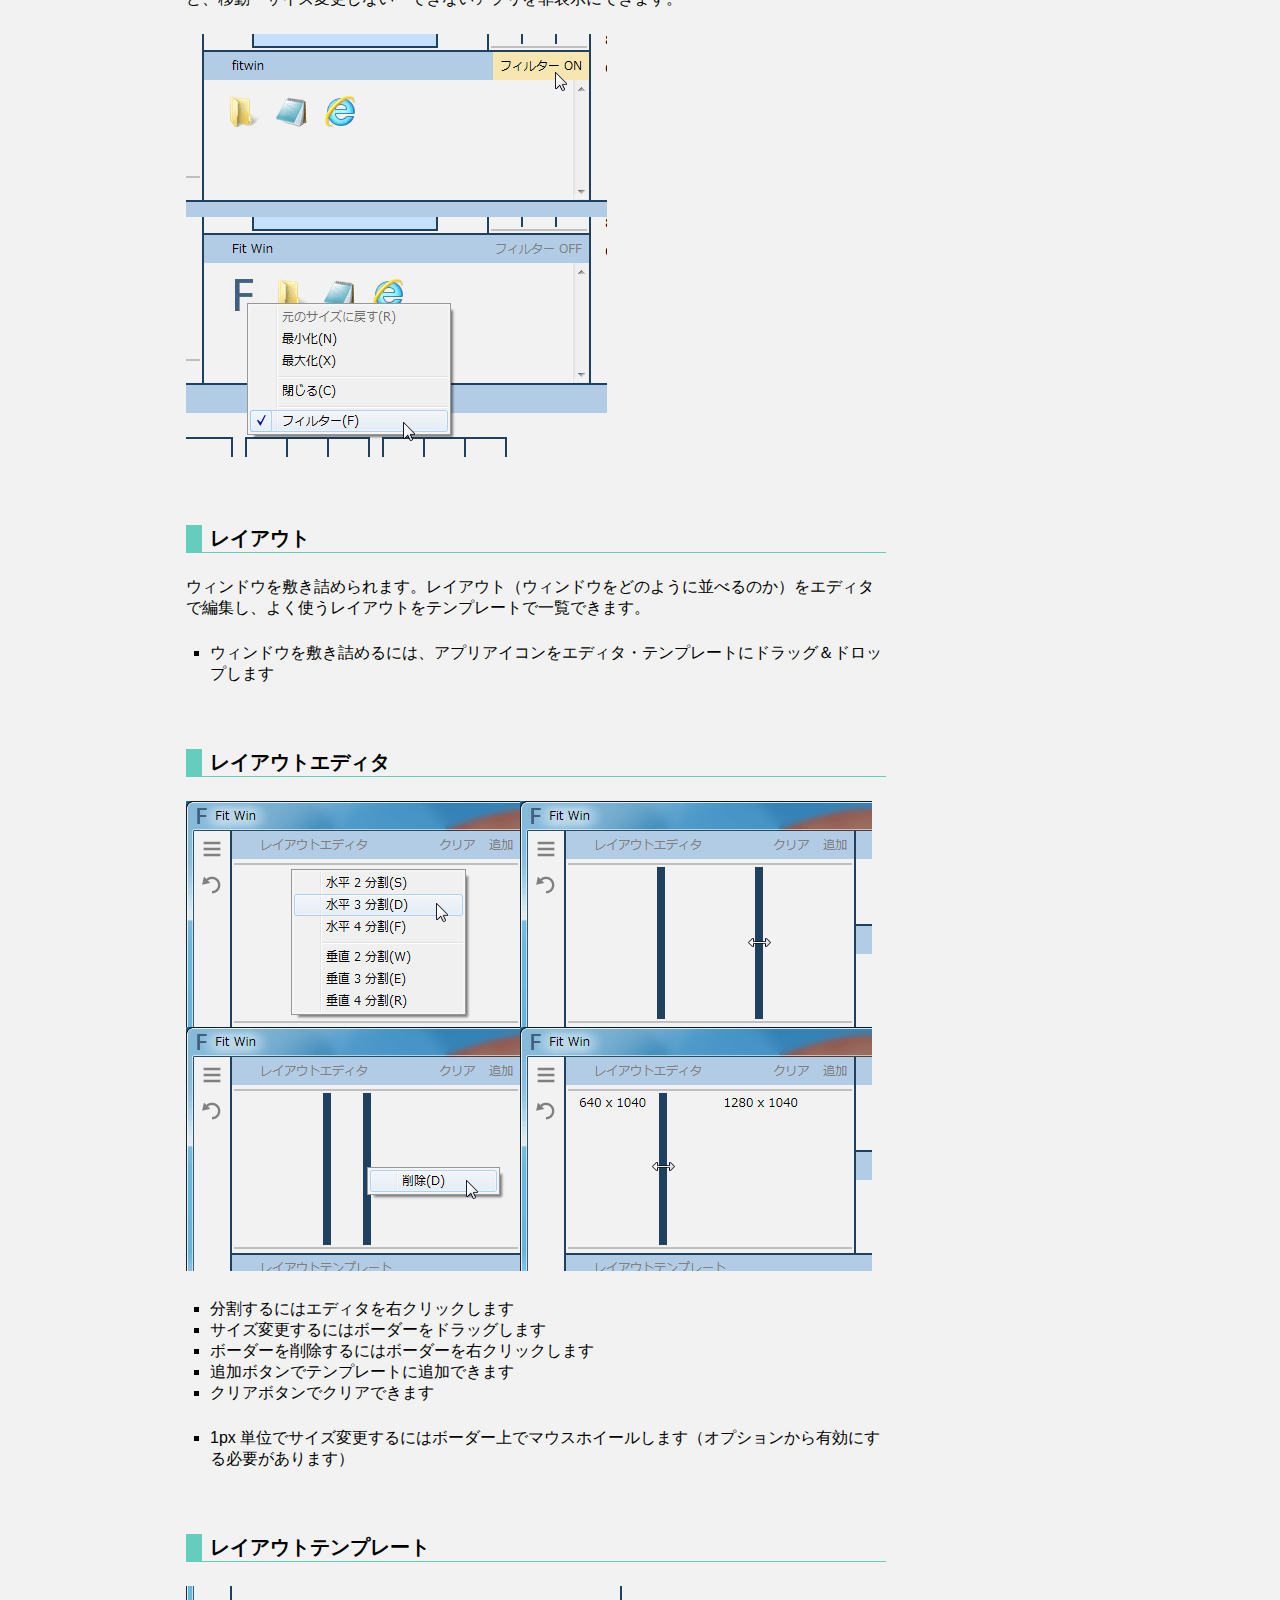
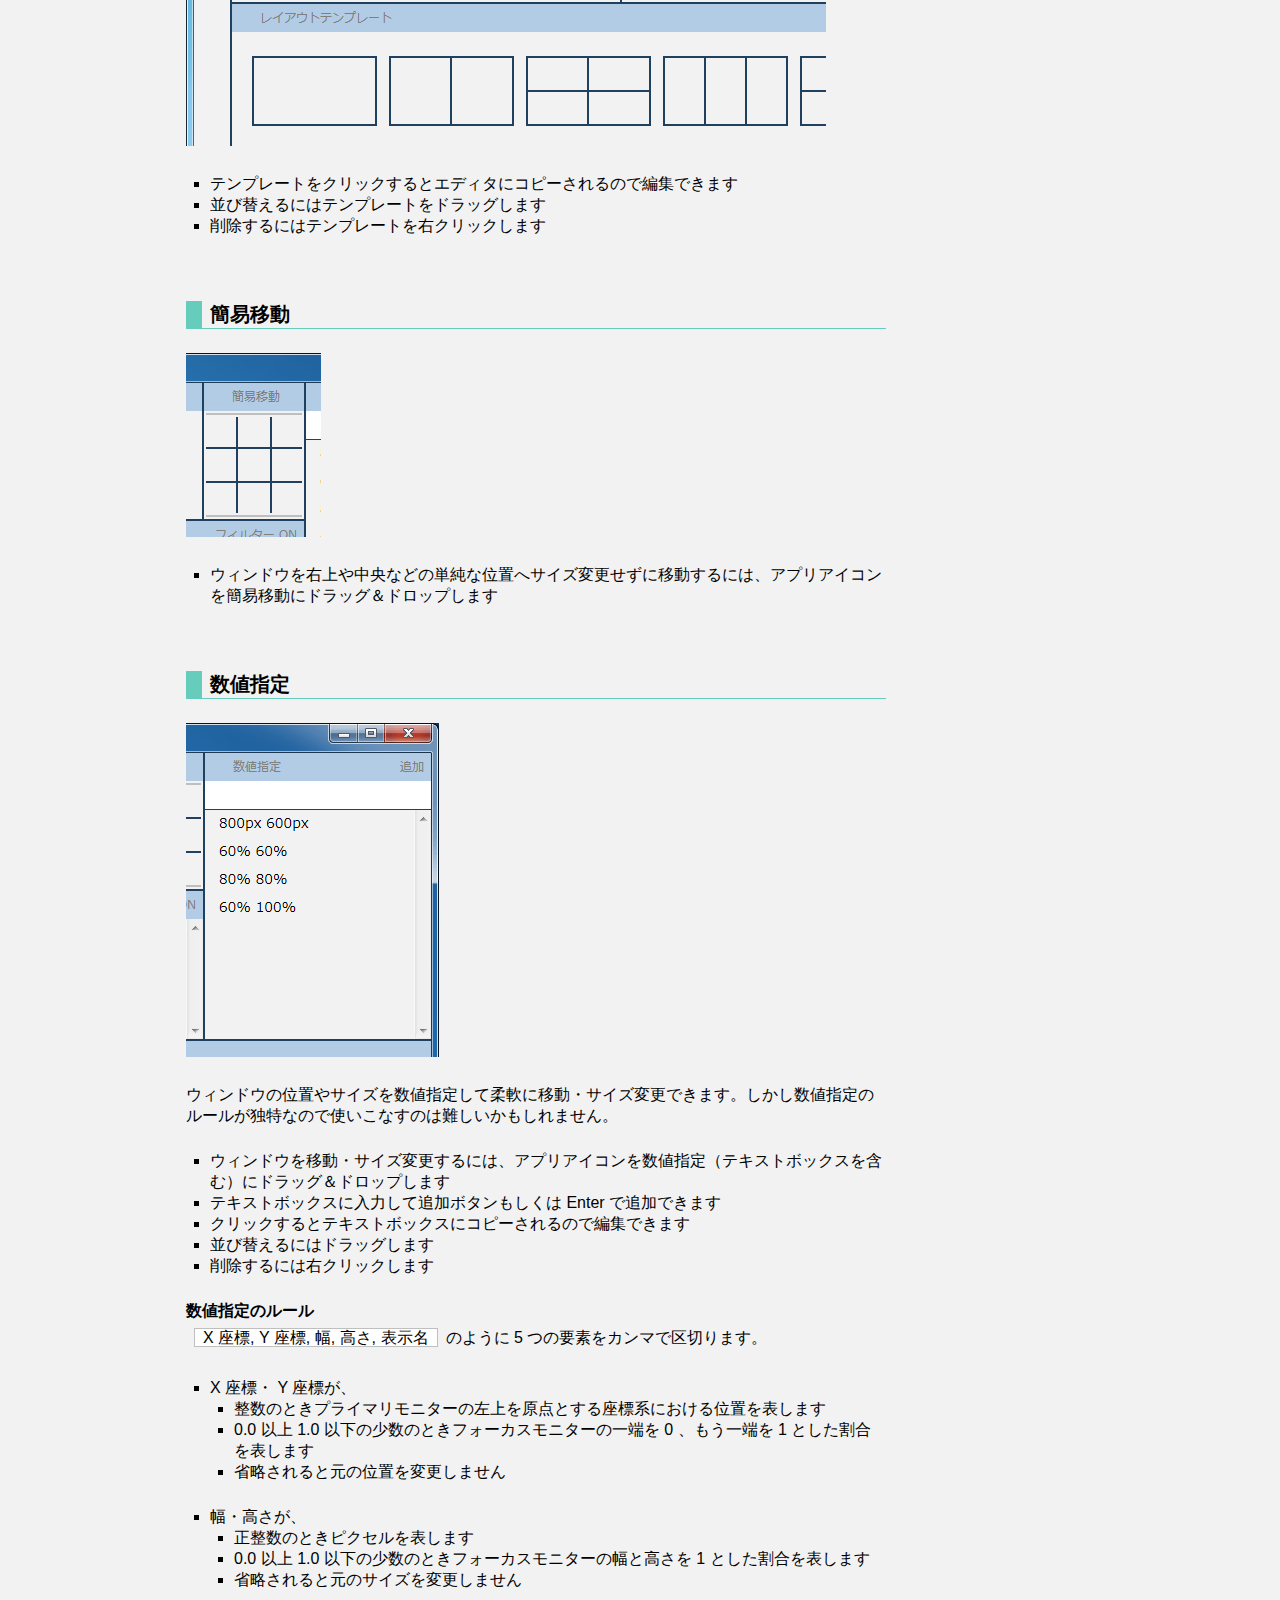
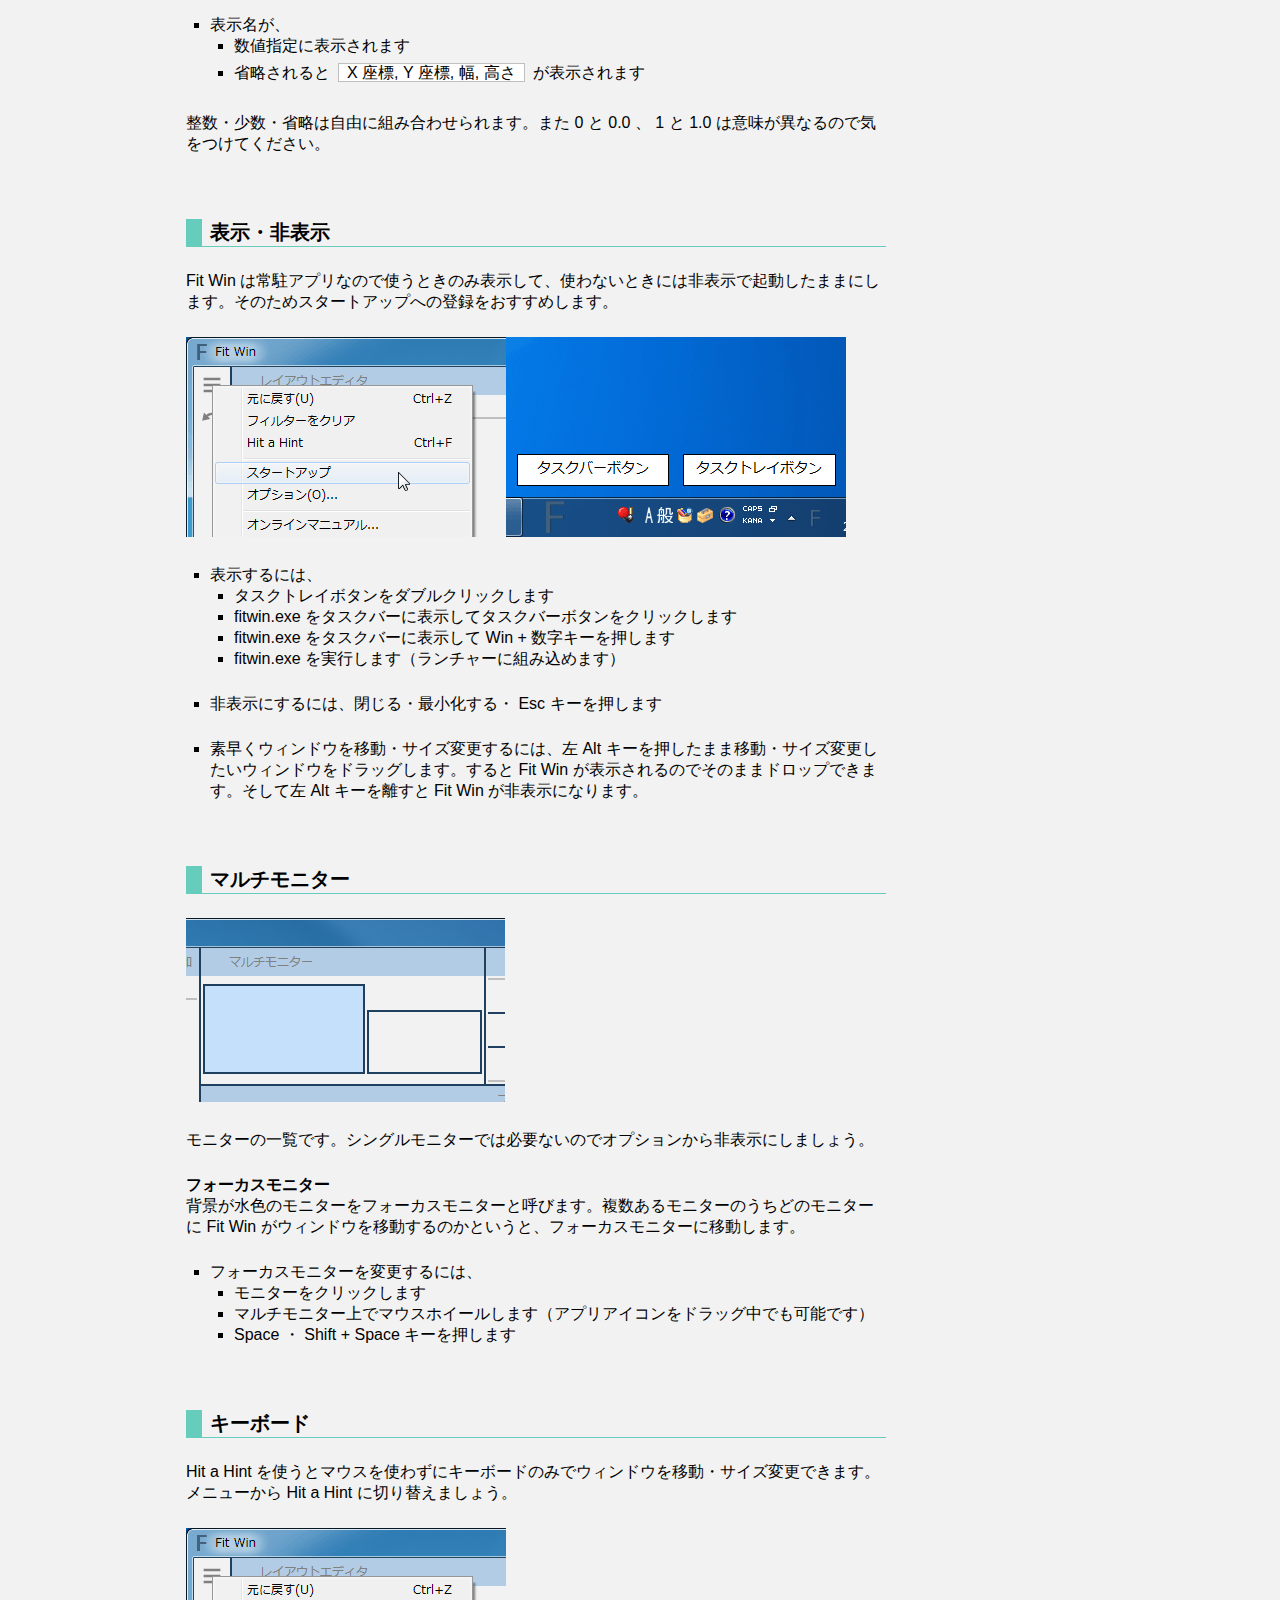
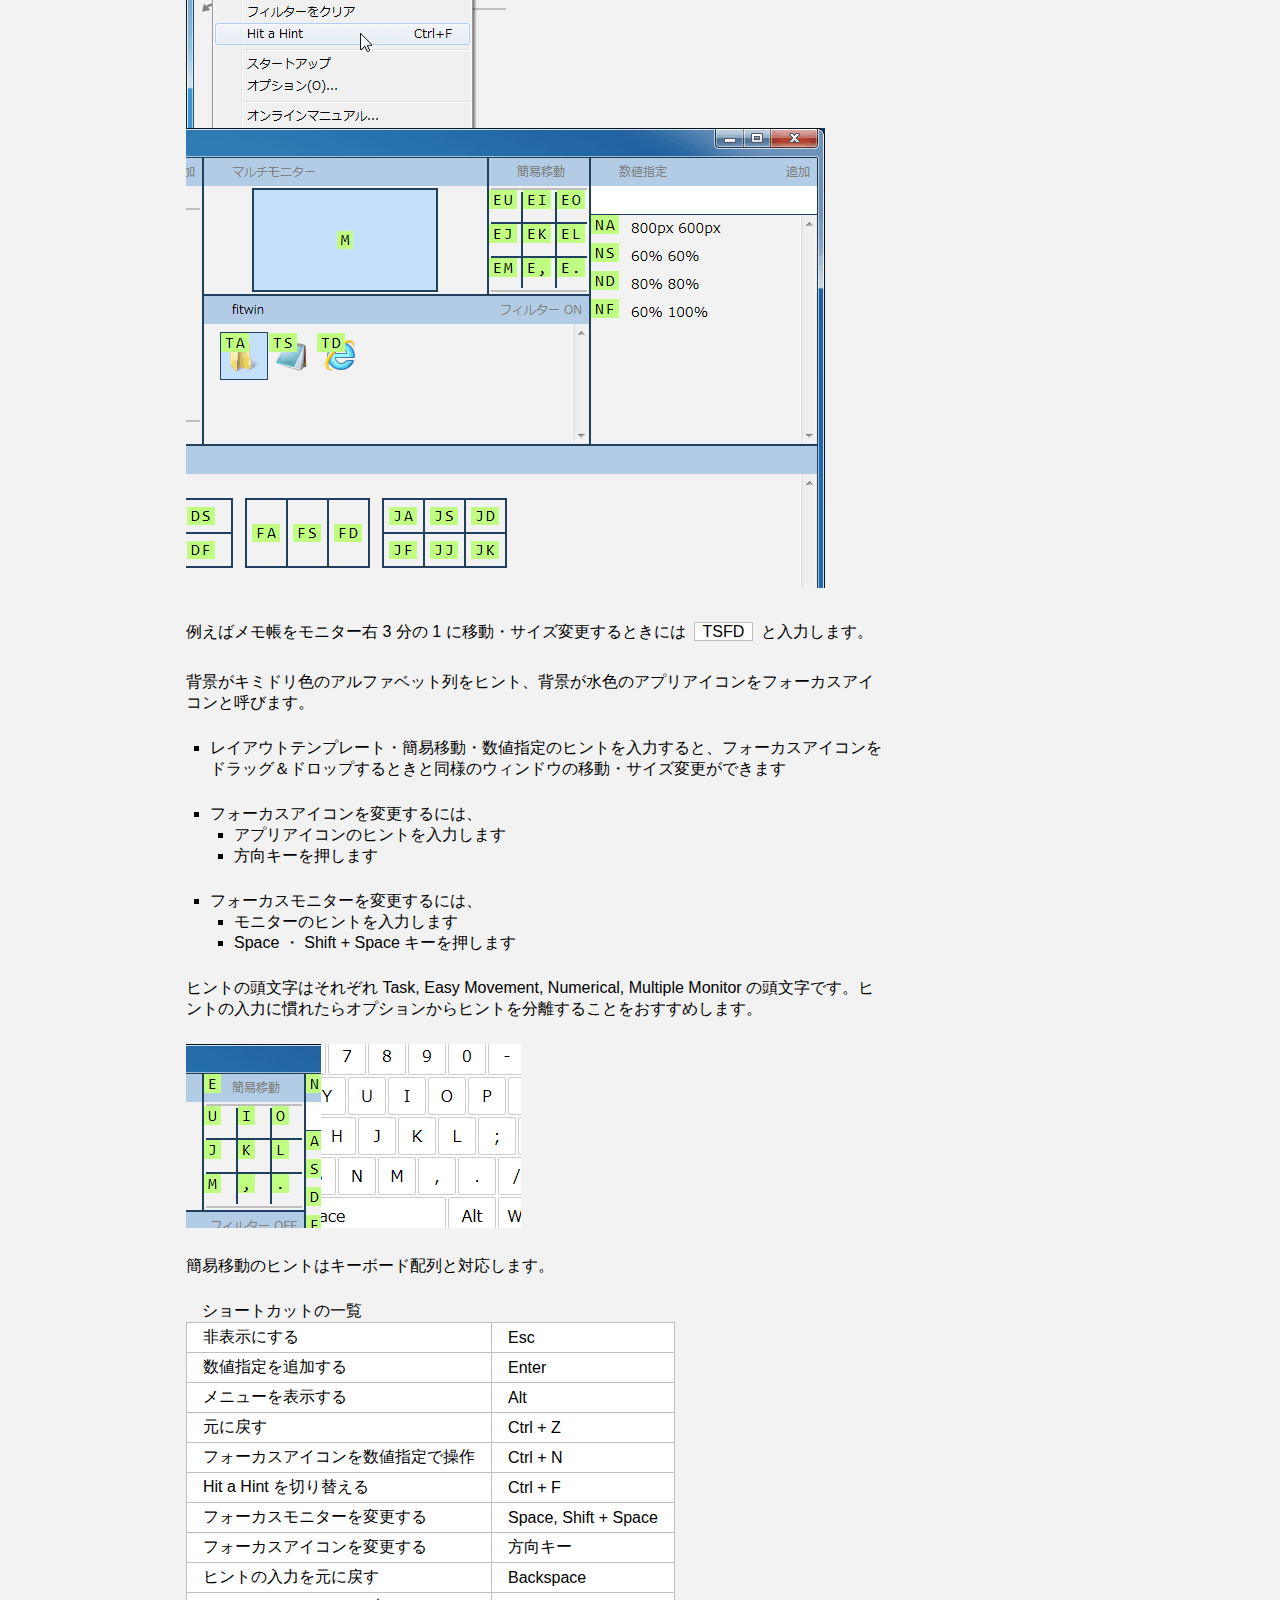
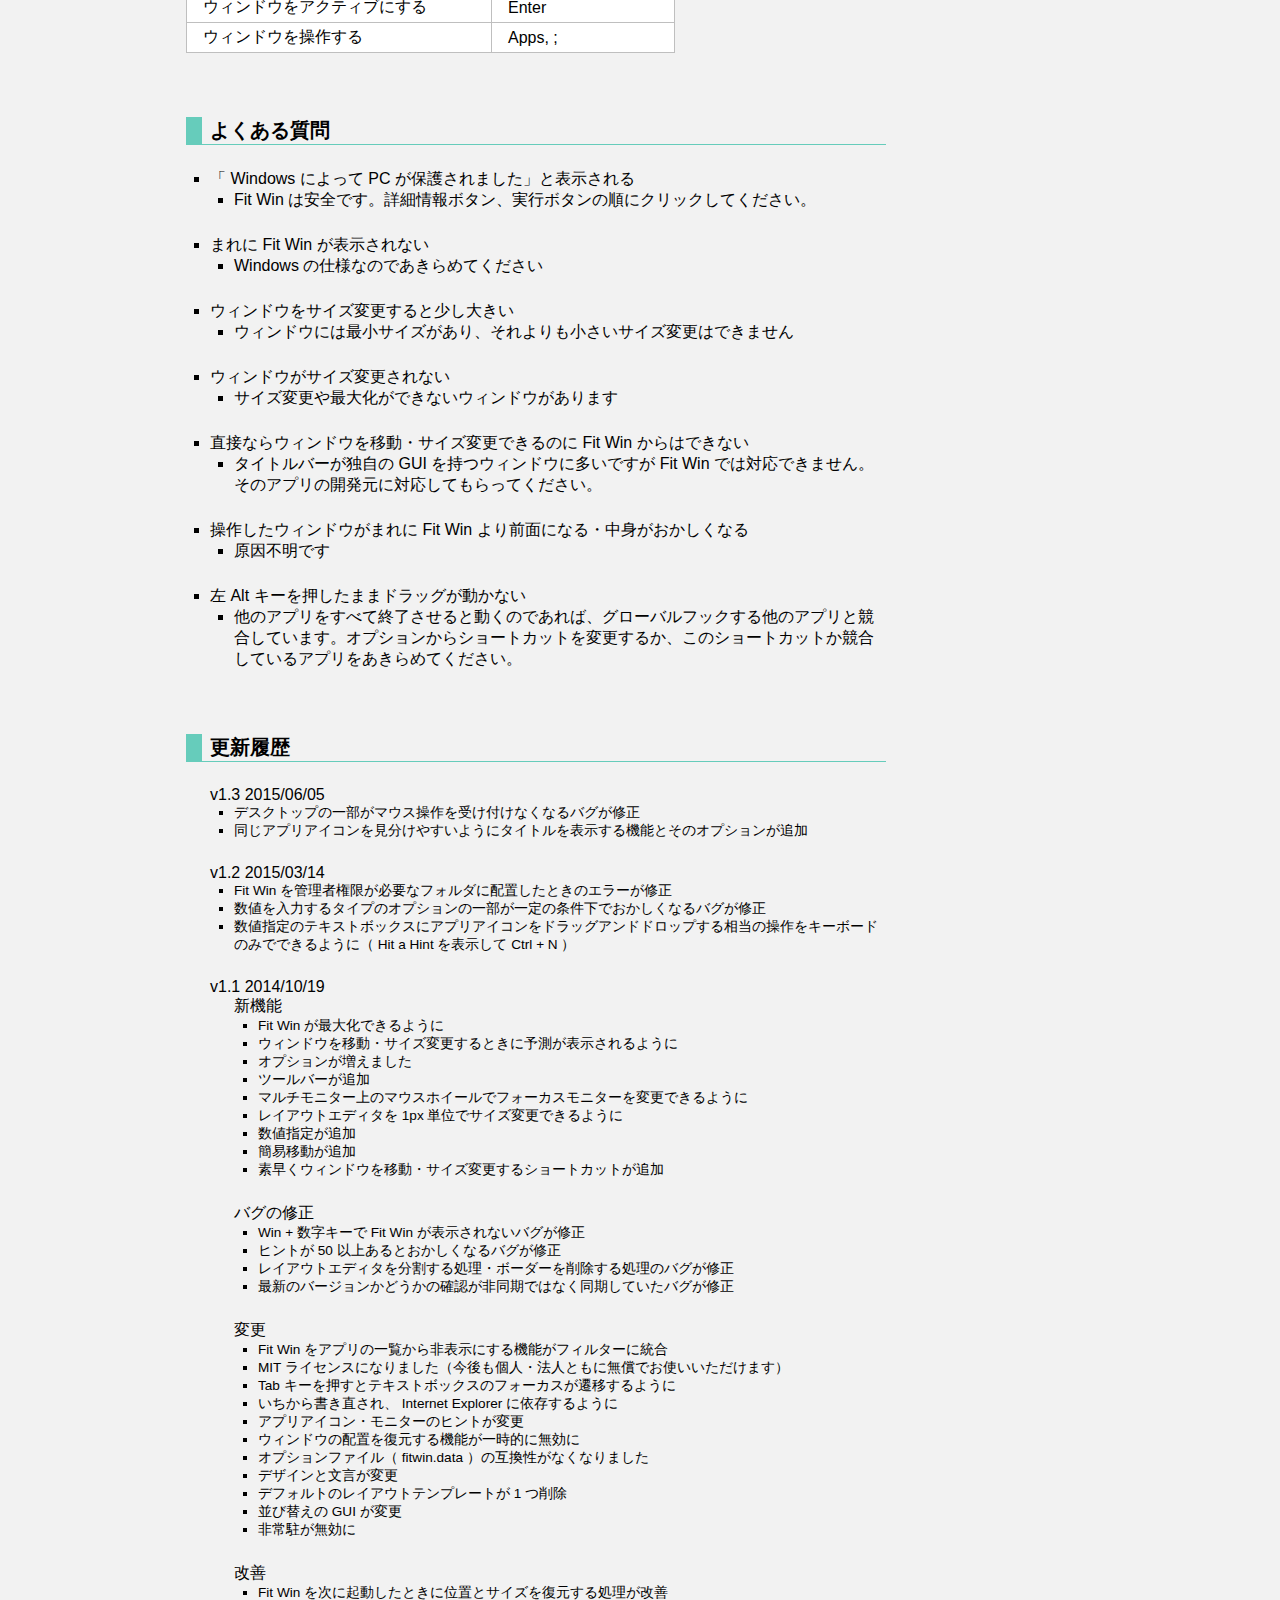
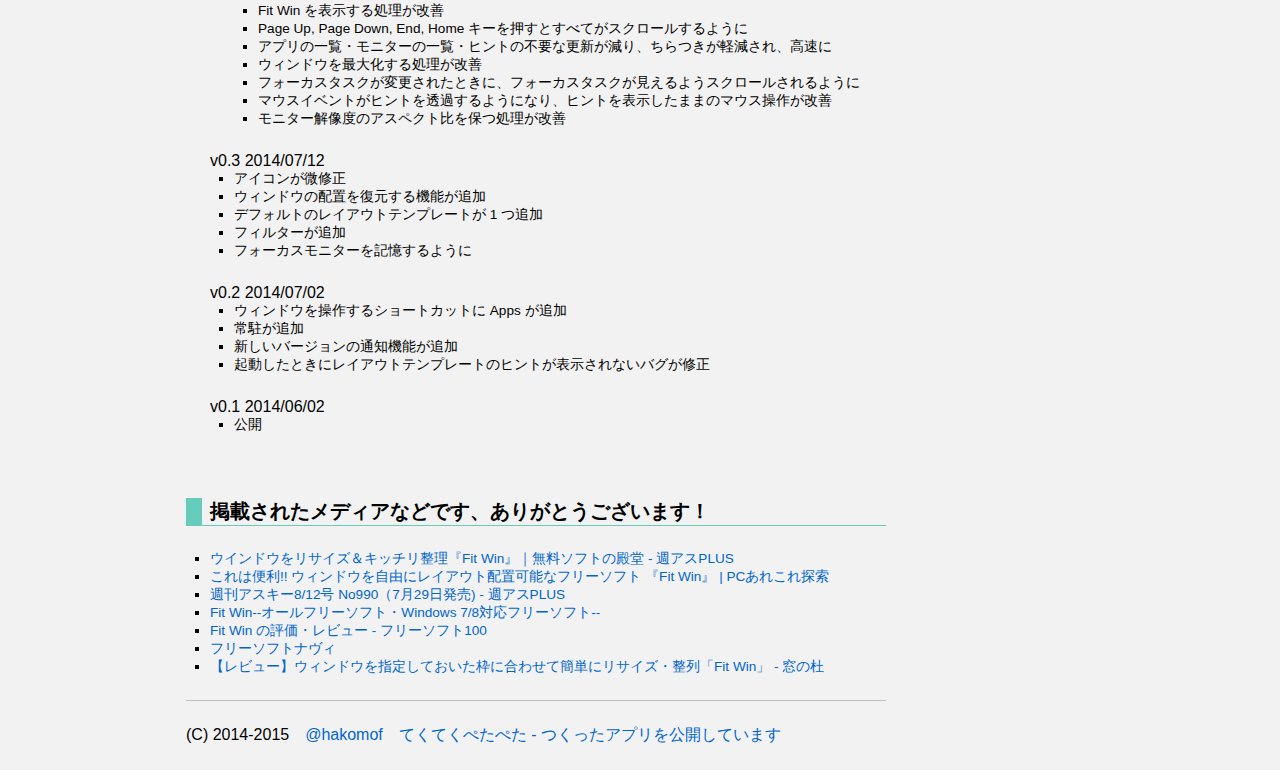
==== commit 7590cb03: "confirm Windows 10." ====
--- a/fitwin/index.html
+++ b/fitwin/index.html
@@ -1,4 +1,11 @@
-<!DOCTYPE html><meta charset="utf-8" /><title>Fit Win - ウィンドウを移動・サイズ変更するフリーソフト</title><meta content="ie=edge" http-equiv="x-ua-compatible" /><meta content="hakomo" name="author" /><meta content="width=device-width, initial-scale=1" name="viewport" /><meta content="photo" name="twitter:card" /><meta content="@hakomof" name="twitter:site" /><meta content="http://hakomo.github.io/images/fitwin.png" name="twitter:image" /><link href="styles/style.css" rel="stylesheet" /><div class="container"><article><header><a href="../">てくてくぺたぺた - つくったアプリを公開しています</a></header><h1 id="fitwin">Fit Win</h1><p>Fit Win（フィットウィン）は複数のウィンドウを並べたり、移動・サイズ変更できる Windows 用フリーソフトです。</p><ul><li>マウスをドラッグ＆ドロップするだけで簡単に素早く</li><li>マルチディスプレイや 4K ディスプレイにたくさんのウィンドウを効率よく配置</li><li>Hit a Hint を使ったキーボード操作も</li></ul><p><iframe allowfullscreen="" frameborder="0" height="315" src="https://www.youtube.com/embed/hpTZREqNQm8" width="560"></iframe></p><p><a href='downloads/fitwin.zip'>ダウンロード v1.3 2015/06/05</a><br><span class='small'>動作環境は Windows 8/7 32/64bit ・ <a href='http://www.microsoft.com/ja-jp/download/details.aspx?id=30653' target='_blank'>.NET Framework 4.5</a> ・ Internet Explorer 10 以上です。</span></p><p><a href="https://docs.google.com/forms/d/1y261eyYnYuB5LwlV9NHfPYD_DaU48GlPGwQdp_iWnWQ/viewform?entry.1558357097=Fit+Win&amp;entry.187745740&amp;entry.1950332360" target="_blank">バグの報告・要望</a></p><h2 id="manual">マニュアル</h2><h3 id="apps">アプリの一覧</h3><p>起動しているアプリケーションの一覧です。</p><p><img alt="Drag and Drop App Icon to Editor, Template, Easy Movement or Numerical" src="images/a.png" /></p><ul><li>ウィンドウを移動・サイズ変更するには、アイコンを周囲（レイアウトエディタ・レイアウトテンプレート・簡易移動・数値指定）にドラッグ＆ドロップします</li><li>ウィンドウをアクティブにするにはアイコンをクリックします</li><li>ウィンドウを操作するにはアイコンを右クリックします</li></ul><h4>フィルター</h4><p>指定したアプリを非表示にできます。最大化でしか使わない・電卓はモニターの中央で固定など、移動・サイズ変更しない・できないアプリを非表示にできます。</p><p><img alt="Filter" src="images/b.png" /></p><h3 id="layout">レイアウト</h3><p>ウィンドウを敷き詰められます。レイアウト（ウィンドウをどのように並べるのか）をエディタで編集し、よく使うレイアウトをテンプレートで一覧できます。</p><ul><li>ウィンドウを敷き詰めるには、アプリアイコンをエディタ・テンプレートにドラッグ＆ドロップします</li></ul><h3 id="editor">レイアウトエディタ</h3><p><img alt="Split, Size and Delete Editor" src="images/c.png" /></p><ul><li>分割するにはエディタを右クリックします</li><li>サイズ変更するにはボーダーをドラッグします</li><li>ボーダーを削除するにはボーダーを右クリックします</li><li>追加ボタンでテンプレートに追加できます</li><li>クリアボタンでクリアできます</li></ul><ul><li>1px 単位でサイズ変更するにはボーダー上でマウスホイールします（オプションから有効にする必要があります）</li></ul><h3 id="template">レイアウトテンプレート</h3><p><img alt="Template" src="images/d.png" /></p><ul><li>テンプレートをクリックするとエディタにコピーされるので編集できます</li><li>並び替えるにはテンプレートをドラッグします</li><li>削除するにはテンプレートを右クリックします</li></ul><h3 id="easy-move">簡易移動</h3><p><img alt="Easy Movement" src="images/e.png" /></p><ul><li>ウィンドウを右上や中央などの単純な位置へサイズ変更せずに移動するには、アプリアイコンを簡易移動にドラッグ＆ドロップします</li></ul><h3 id="numerical">数値指定</h3><p><img alt="Numerical" src="images/f.png" /></p><p>ウィンドウの位置やサイズを数値指定して柔軟に移動・サイズ変更できます。しかし数値指定のルールが独特なので使いこなすのは難しいかもしれません。</p><ul><li>ウィンドウを移動・サイズ変更するには、アプリアイコンを数値指定（テキストボックスを含む）にドラッグ＆ドロップします</li><li>テキストボックスに入力して追加ボタンもしくは Enter で追加できます</li><li>クリックするとテキストボックスにコピーされるので編集できます</li><li>並び替えるにはドラッグします</li><li>削除するには右クリックします</li></ul><h4>数値指定のルール</h4><p><code>X 座標, Y 座標, 幅, 高さ, 表示名</code>のように 5 つの要素をカンマで区切ります。</p><ul><li>X 座標・ Y 座標が、<ul><li>整数のときプライマリモニターの左上を原点とする座標系における位置を表します</li><li>0.0 以上 1.0 以下の少数のときフォーカスモニターの一端を 0 、もう一端を 1 とした割合を表します</li><li>省略されると元の位置を変更しません</li></ul></li><li>幅・高さが、<ul><li>正整数のときピクセルを表します</li><li>0.0 以上 1.0 以下の少数のときフォーカスモニターの幅と高さを 1 とした割合を表します</li><li>省略されると元のサイズを変更しません</li></ul></li><li>表示名が、<ul><li>数値指定に表示されます</li><li>省略されると<code>X 座標, Y 座標, 幅, 高さ</code>が表示されます</li></ul></li></ul><p>整数・少数・省略は自由に組み合わせられます。また 0 と 0.0 、 1 と 1.0 は意味が異なるので気をつけてください。</p><h3 id="show-hide">表示・非表示</h3><p>Fit Win は常駐アプリなので使うときのみ表示して、使わないときには非表示で起動したままにします。そのためスタートアップへの登録をおすすめします。</p><p><img alt="Show and Hide" src="images/g.png" /></p><ul><li>表示するには、<ul><li>タスクトレイボタンをダブルクリックします</li><li>fitwin.exe をタスクバーに表示してタスクバーボタンをクリックします</li><li>fitwin.exe をタスクバーに表示して Win + 数字キーを押します</li><li>fitwin.exe を実行します（ランチャーに組み込めます）</li></ul></li><li class="margin">非表示にするには、閉じる・最小化する・ Esc キーを押します</li><li>素早くウィンドウを移動・サイズ変更するには、左 Alt キーを押したまま移動・サイズ変更したいウィンドウをドラッグします。すると Fit Win が表示されるのでそのままドロップできます。そして左 Alt キーを離すと Fit Win が非表示になります。</li></ul><h3 id="multi">マルチモニター</h3><p><img alt="Multiple Monitor" src="images/h.png" /></p><p>モニターの一覧です。シングルモニターでは必要ないのでオプションから非表示にしましょう。</p><h4>フォーカスモニター</h4><p>背景が水色のモニターをフォーカスモニターと呼びます。複数あるモニターのうちどのモニターに Fit Win がウィンドウを移動するのかというと、フォーカスモニターに移動します。</p><ul><li>フォーカスモニターを変更するには、<ul><li>モニターをクリックします</li><li>マルチモニター上でマウスホイールします（アプリアイコンをドラッグ中でも可能です）</li><li>Space ・ Shift + Space キーを押します</li></ul></li></ul><h3 id="keyboard">キーボード</h3><p>Hit a Hint を使うとマウスを使わずにキーボードのみでウィンドウを移動・サイズ変更できます。メニューから Hit a Hint に切り替えましょう。</p><p><img alt="Hit a Hint" src="images/i.png" /></p><p>例えばメモ帳をモニター右 3 分の 1 に移動・サイズ変更するときには<code>TSFD</code>と入力します。</p><p>背景がキミドリ色のアルファベット列をヒント、背景が水色のアプリアイコンをフォーカスアイコンと呼びます。</p><ul><li>レイアウトテンプレート・簡易移動・数値指定のヒントを入力すると、フォーカスアイコンをドラッグ＆ドロップするときと同様のウィンドウの移動・サイズ変更ができます</li><li class="margin">フォーカスアイコンを変更するには、<ul><li>アプリアイコンのヒントを入力します</li><li>方向キーを押します</li></ul></li><li>フォーカスモニターを変更するには、<ul><li>モニターのヒントを入力します</li><li>Space ・ Shift + Space キーを押します</li></ul></li></ul><p>ヒントの頭文字はそれぞれ Task, Easy Movement, Numerical, Multiple Monitor の頭文字です。ヒントの入力に慣れたらオプションからヒントを分離することをおすすめします。</p><p><img alt="Easy Movement Hint" src="images/j.png" /></p><p>簡易移動のヒントはキーボード配列と対応します。</p><table><caption>ショートカットの一覧</caption><tr><td>非表示にする</td><td>Esc</td></tr><tr><td>数値指定を追加する</td><td>Enter</td></tr><tr><td>メニューを表示する</td><td>Alt</td></tr><tr><td>元に戻す</td><td>Ctrl + Z</td></tr><tr><td>フォーカスアイコンを数値指定で操作</td><td>Ctrl + N</td></tr><tr><td>Hit a Hint を切り替える</td><td>Ctrl + F</td></tr><tr><td>フォーカスモニターを変更する</td><td>Space, Shift + Space</td></tr><tr><td>フォーカスアイコンを変更する</td><td>方向キー</td></tr><tr><td>ヒントの入力を元に戻す</td><td>Backspace</td></tr><tr><td>ウィンドウをアクティブにする</td><td>Enter</td></tr><tr><td>ウィンドウを操作する</td><td>Apps, ;</td></tr></table><h2 id="faq">よくある質問</h2><ul><li>「 Windows によって PC が保護されました」と表示される<ul><li>Fit Win は安全です。詳細情報ボタン、実行ボタンの順にクリックしてください。</li></ul></li><li>まれに Fit Win が表示されない<ul><li>Windows の仕様なのであきらめてください</li></ul></li><li>ウィンドウをサイズ変更すると少し大きい<ul><li>ウィンドウには最小サイズがあり、それよりも小さいサイズ変更はできません</li></ul></li><li>ウィンドウがサイズ変更されない<ul><li>サイズ変更や最大化ができないウィンドウがあります</li></ul></li><li>直接ならウィンドウを移動・サイズ変更できるのに Fit Win からはできない<ul><li>タイトルバーが独自の GUI を持つウィンドウに多いですが Fit Win では対応できません。そのアプリの開発元に対応してもらってください。</li></ul></li><li>操作したウィンドウがまれに Fit Win より前面になる・中身がおかしくなる<ul><li>原因不明です</li></ul></li><li>左 Alt キーを押したままドラッグが動かない<ul><li>他のアプリをすべて終了させると動くのであれば、グローバルフックする他のアプリと競合しています。オプションからショートカットを変更するか、このショートカットか競合しているアプリをあきらめてください。</li></ul></li></ul><h2 id="change-log">更新履歴</h2><ul class="change-log"><li>v1.3 2015/06/05<ul class="small"><li>デスクトップの一部がマウス操作を受け付けなくなるバグが修正</li><li>同じアプリアイコンを見分けやすいようにタイトルを表示する機能とそのオプションが追加</li></ul></li><li>v1.2 2015/03/14<ul class="small"><li>Fit Win を管理者権限が必要なフォルダに配置したときのエラーが修正</li><li>数値を入力するタイプのオプションの一部が一定の条件下でおかしくなるバグが修正</li><li>数値指定のテキストボックスにアプリアイコンをドラッグアンドドロップする相当の操作をキーボードのみでできるように（ Hit a Hint を表示して Ctrl + N ）</li></ul></li><li>v1.1 2014/10/19<ul><li>新機能<ul class="small"><li>Fit Win が最大化できるように</li><li>ウィンドウを移動・サイズ変更するときに予測が表示されるように</li><li>オプションが増えました</li><li>ツールバーが追加</li><li>マルチモニター上のマウスホイールでフォーカスモニターを変更できるように</li><li>レイアウトエディタを 1px 単位でサイズ変更できるように</li><li>数値指定が追加</li><li>簡易移動が追加</li><li>素早くウィンドウを移動・サイズ変更するショートカットが追加</li></ul></li><li>バグの修正<ul class="small"><li>Win + 数字キーで Fit Win が表示されないバグが修正</li><li>ヒントが 50 以上あるとおかしくなるバグが修正</li><li>レイアウトエディタを分割する処理・ボーダーを削除する処理のバグが修正</li><li>最新のバージョンかどうかの確認が非同期ではなく同期していたバグが修正</li></ul></li><li>変更<ul class="small"><li>Fit Win をアプリの一覧から非表示にする機能がフィルターに統合</li><li>MIT ライセンスになりました（今後も個人・法人ともに無償でお使いいただけます）</li><li>Tab キーを押すとテキストボックスのフォーカスが遷移するように</li><li>いちから書き直され、 Internet Explorer に依存するように</li><li>アプリアイコン・モニターのヒントが変更</li><li>ウィンドウの配置を復元する機能が一時的に無効に</li><li>オプションファイル（ fitwin.data ）の互換性がなくなりました</li><li>デザインと文言が変更</li><li>デフォルトのレイアウトテンプレートが 1 つ削除</li><li>並び替えの GUI が変更</li><li>非常駐が無効に</li></ul></li><li>改善<ul class="small"><li>Fit Win を次に起動したときに位置とサイズを復元する処理が改善</li><li>Fit Win を表示する処理が改善</li><li>Page Up, Page Down, End, Home キーを押すとすべてがスクロールするように</li><li>アプリの一覧・モニターの一覧・ヒントの不要な更新が減り、ちらつきが軽減され、高速に</li><li>ウィンドウを最大化する処理が改善</li><li>フォーカスタスクが変更されたときに、フォーカスタスクが見えるようスクロールされるように</li><li>マウスイベントがヒントを透過するようになり、ヒントを表示したままのマウス操作が改善</li><li>モニター解像度のアスペクト比を保つ処理が改善</li></ul></li></ul></li><li>v0.3 2014/07/12<ul class="small"><li>アイコンが微修正</li><li>ウィンドウの配置を復元する機能が追加</li><li>デフォルトのレイアウトテンプレートが 1 つ追加</li><li>フィルターが追加</li><li>フォーカスモニターを記憶するように</li></ul></li><li>v0.2 2014/07/02<ul class="small"><li>ウィンドウを操作するショートカットに Apps が追加</li><li>常駐が追加</li><li>新しいバージョンの通知機能が追加</li><li>起動したときにレイアウトテンプレートのヒントが表示されないバグが修正</li></ul></li><li>v0.1 2014/06/02<ul class="small"><li>公開</li></ul></li></ul><h2 id="media">掲載されたメディアなどです、ありがとうございます！</h2><ul class="small"><li><a href="http://weekly.ascii.jp/elem/000/000/245/245718/" target="_blank">ウインドウをリサイズ＆キッチリ整理『Fit Win』｜無料ソフトの殿堂 - 週アスPLUS</a></li><li><a href="http://pc.mogeringo.com/archives/47077" target="_blank">これは便利!! ウィンドウを自由にレイアウト配置可能なフリーソフト 『Fit Win』 | PCあれこれ探索</a></li><li><a href="http://weekly.ascii.jp/elem/000/000/241/241624/" target="_blank">週刊アスキー8/12号 No990（7月29日発売) - 週アスPLUS</a></li><li><a href="http://all-freesoft.net/desktop11/window/fitwin/fitwin.html" target="_blank">Fit Win--オールフリーソフト・Windows 7/8対応フリーソフト--</a></li><li><a href="http://freesoft-100.com/review/fitwin.html" target="_blank">Fit Win の評価・レビュー - フリーソフト100</a></li><li><a href="http://www.softnavi.com/review/window_sousa/fit_win_1.html" target="_blank">フリーソフトナヴィ</a></li><li><a href="http://www.forest.impress.co.jp/docs/review/20140618_653114.html" target="_blank">【レビュー】ウィンドウを指定しておいた枠に合わせて簡単にリサイズ・整列「Fit Win」 - 窓の杜</a></li></ul><footer>(C) 2014-2015<a href="https://twitter.com/hakomof/" target="_blank">@hakomof</a><a href="../">てくてくぺたぺた - つくったアプリを公開しています</a></footer></article><div class="wrapper"><nav class="small"><ul><li><a href="#fitwin">Fit Win</a></li><li><a href="#manual">マニュアル</a></li><li><a class="child" href="#apps">アプリの一覧</a></li><li><a class="child" href="#layout">レイアウト</a></li><li><a class="child" href="#editor">レイアウトエディタ</a></li><li><a class="child" href="#template">レイアウトテンプレート</a></li><li><a class="child" href="#easy-move">簡易移動</a></li><li><a class="child" href="#numerical">数値指定</a></li><li><a class="child" href="#show-hide">表示・非表示</a></li><li><a class="child" href="#multi">マルチモニター</a></li><li><a class="child" href="#keyboard">キーボード</a></li><li><a href="#faq">よくある質問</a></li><li><a href="#change-log">更新履歴</a></li><li><a href="#media">掲載されたメディア</a></li></ul><div class="social"><div class="twitter"></div><div class="facebook"></div>気に入りましたら励みになるので応援してください！</div></nav></div></div><script src="/scripts/vender/jquery-2.1.1.min.js"></script><script src="/scripts/vender/jquery.socialbutton-1.9.1.min.js"></script><script src="/scripts/lib/googleanalytics.js"></script><script type="text/javascript">$(function() {
+<!DOCTYPE html><meta charset="utf-8" /><title>Fit Win - ウィンドウを移動・サイズ変更するフリーソフト</title><meta content="ie=edge" http-equiv="x-ua-compatible" /><meta content="hakomo" name="author" /><meta content="width=device-width, initial-scale=1" name="viewport" /><meta content="photo" name="twitter:card" /><meta content="@hakomof" name="twitter:site" /><meta content="http://hakomo.github.io/images/fitwin.png" name="twitter:image" /><link href="styles/style.css" rel="stylesheet" /><div class="container"><article><header><a href="../">てくてくぺたぺた - つくったアプリを公開しています</a></header><h1 id="fitwin">Fit Win</h1><p>Fit Win（フィットウィン）は複数のウィンドウを並べたり、移動・サイズ変更できる Windows 用フリーソフトです。</p><ul><li>マウスをドラッグ＆ドロップするだけで簡単に素早く</li><li>マルチディスプレイや 4K ディスプレイにたくさんのウィンドウを効率よく配置</li><li>Hit a Hint を使ったキーボード操作も</li></ul><p><iframe allowfullscreen="" frameborder="0" height="315" src="https://www.youtube.com/embed/hpTZREqNQm8" width="560"></iframe></p><p><a href='downloads/fitwin.zip'>ダウンロード v1.3 2015/06/05</a><br><span class='small'>動作環境は Windows 10/8/7 32/64bit ・ <a href='http://www.microsoft.com/ja-jp/download/details.aspx?id=30653' target='_blank'>.NET Framework 4.5</a> ・ Internet Explorer 10 以上です。</span></p><p><a href="https://docs.google.com/forms/d/1y261eyYnYuB5LwlV9NHfPYD_DaU48GlPGwQdp_iWnWQ/viewform?entry.1558357097=Fit+Win&amp;entry.187745740&amp;entry.1950332360" target="_blank">バグの報告・要望</a></p><h2 id="manual">マニュアル</h2><h3 id="apps">アプリの一覧</h3><p>起動しているアプリケーションの一覧です。</p><p><img alt="Drag and Drop App Icon to Editor, Template, Easy Movement or Numerical" src="images/a.png" /></p><ul><li>ウィンドウを移動・サイズ変更するには、アイコンを周囲（レイアウトエディタ・レイアウトテンプレート・簡易移動・数値指定）にドラッグ＆ドロップします</li><li>ウィンドウをアクティブにするにはアイコンをクリックします</li><li>ウィンドウを操作するにはアイコンを右クリックします</li></ul><h4>フィルター</h4><p>指定したアプリを非表示にできます。最大化でしか使わない・電卓はモニターの中央で固定など、移動・サイズ変更しない・できないアプリを非表示にできます。</p><p><img alt="Filter" src="images/b.png" /></p><h3 id="layout">レイアウト</h3><p>ウィンドウを敷き詰められます。レイアウト（ウィンドウをどのように並べるのか）をエディタで編集し、よく使うレイアウトをテンプレートで一覧できます。</p><ul><li>ウィンドウを敷き詰めるには、アプリアイコンをエディタ・テンプレートにドラッグ＆ドロップします</li></ul><h3 id="editor">レイアウトエディタ</h3><p><img alt="Split, Size and Delete Editor" src="images/c.png" /></p><ul><li>分割するにはエディタを右クリックします</li><li>サイズ変更するにはボーダーをドラッグします</li><li>ボーダーを削除するにはボーダーを右クリックします</li><li>追加ボタンでテンプレートに追加できます</li><li>クリアボタンでクリアできます</li></ul><ul><li>1px 単位でサイズ変更するにはボーダー上でマウスホイールします（オプションから有効にする必要があります）</li></ul><h3 id="template">レイアウトテンプレート</h3><p><img alt="Template" src="images/d.png" /></p><ul><li>テンプレートをクリックするとエディタにコピーされるので編集できます</li><li>並び替えるにはテンプレートをドラッグします</li><li>削除するにはテンプレートを右クリックします</li></ul><h3 id="easy-move">簡易移動</h3><p><img alt="Easy Movement" src="images/e.png" /></p><ul><li>ウィンドウを右上や中央などの単純な位置へサイズ変更せずに移動するには、アプリアイコンを簡易移動にドラッグ＆ドロップします</li></ul><h3 id="numerical">数値指定</h3><p><img alt="Numerical" src="images/f.png" /></p><p>ウィンドウの位置やサイズを数値指定して柔軟に移動・サイズ変更できます。しかし数値指定のルールが独特なので使いこなすのは難しいかもしれません。</p><ul><li>ウィンドウを移動・サイズ変更するには、アプリアイコンを数値指定（テキストボックスを含む）にドラッグ＆ドロップします</li><li>テキストボックスに入力して追加ボタンもしくは Enter で追加できます</li><li>クリックするとテキストボックスにコピーされるので編集できます</li><li>並び替えるにはドラッグします</li><li>削除するには右クリックします</li></ul><h4>数値指定のルール</h4><p><code>X 座標, Y 座標, 幅, 高さ, 表示名</code>のように 5 つの要素をカンマで区切ります。</p><ul><li>X 座標・ Y 座標が、<ul><li>整数のときプライマリモニターの左上を原点とする座標系における位置を表します</li><li>0.0 以上 1.0 以下の少数のときフォーカスモニターの一端を 0 、もう一端を 1 とした割合を表します</li><li>省略されると元の位置を変更しません</li></ul></li><li>幅・高さが、<ul><li>正整数のときピクセルを表します</li><li>0.0 以上 1.0 以下の少数のときフォーカスモニターの幅と高さを 1 とした割合を表します</li><li>省略されると元のサイズを変更しません</li></ul></li><li>表示名が、<ul><li>数値指定に表示されます</li><li>省略されると<code>X 座標, Y 座標, 幅, 高さ</code>が表示されます</li></ul></li></ul><p>整数・少数・省略は自由に組み合わせられます。また 0 と 0.0 、 1 と 1.0 は意味が異なるので気をつけてください。</p><h3 id="show-hide">表示・非表示</h3><p>Fit Win は常駐アプリなので使うときのみ表示して、使わないときには非表示で起動したままにします。そのためスタートアップへの登録をおすすめします。</p><p><img alt="Show and Hide" src="images/g.png" /></p><ul><li>表示するには、<ul><li>タスクトレイボタンをダブルクリックします</li><li>fitwin.exe をタスクバーに表示してタスクバーボタンをクリックします</li><li>fitwin.exe をタスクバーに表示して Win + 数字キーを押します</li><li>fitwin.exe を実行します（ランチャーに組み込めます）</li></ul></li><li class="margin">非表示にするには、閉じる・最小化する・ Esc キーを押します</li><li>素早くウィンドウを移動・サイズ変更するには、左 Alt キーを押したまま移動・サイズ変更したいウィンドウをドラッグします。すると Fit Win が表示されるのでそのままドロップできます。そして左 Alt キーを離すと Fit Win が非表示になります。</li></ul><h3 id="multi">マルチモニター</h3><p><img alt="Multiple Monitor" src="images/h.png" /></p><p>モニターの一覧です。シングルモニターでは必要ないのでオプションから非表示にしましょう。</p><h4>フォーカスモニター</h4><p>背景が水色のモニターをフォーカスモニターと呼びます。複数あるモニターのうちどのモニターに Fit Win がウィンドウを移動するのかというと、フォーカスモニターに移動します。</p><ul><li>フォーカスモニターを変更するには、<ul><li>モニターをクリックします</li><li>マルチモニター上でマウスホイールします（アプリアイコンをドラッグ中でも可能です）</li><li>Space ・ Shift + Space キーを押します</li></ul></li></ul><h3 id="keyboard">キーボード</h3><p>Hit a Hint を使うとマウスを使わずにキーボードのみでウィンドウを移動・サイズ変更できます。メニューから Hit a Hint に切り替えましょう。</p><p><img alt="Hit a Hint" src="images/i.png" /></p><p>例えばメモ帳をモニター右 3 分の 1 に移動・サイズ変更するときには<code>TSFD</code>と入力します。</p><p>背景がキミドリ色のアルファベット列をヒント、背景が水色のアプリアイコンをフォーカスアイコンと呼びます。</p><ul><li>レイアウトテンプレート・簡易移動・数値指定のヒントを入力すると、フォーカスアイコンをドラッグ＆ドロップするときと同様のウィンドウの移動・サイズ変更ができます</li><li class="margin">フォーカスアイコンを変更するには、<ul><li>アプリアイコンのヒントを入力します</li><li>方向キーを押します</li></ul></li><li>フォーカスモニターを変更するには、<ul><li>モニターのヒントを入力します</li><li>Space ・ Shift + Space キーを押します</li></ul></li></ul><p>ヒントの頭文字はそれぞれ Task, Easy Movement, Numerical, Multiple Monitor の頭文字です。ヒントの入力に慣れたらオプションからヒントを分離することをおすすめします。</p><p><img alt="Easy Movement Hint" src="images/j.png" /></p><p>簡易移動のヒントはキーボード配列と対応します。</p><table><caption>ショートカットの一覧</caption><tr><td>非表示にする</td><td>Esc</td></tr><tr><td>数値指定を追加する</td><td>Enter</td></tr><tr><td>メニューを表示する</td><td>Alt</td></tr><tr><td>元に戻す</td><td>Ctrl + Z</td></tr><tr><td>フォーカスアイコンを数値指定で操作</td><td>Ctrl + N</td></tr><tr><td>Hit a Hint を切り替える</td><td>Ctrl + F</td></tr><tr><td>フォーカスモニターを変更する</td><td>Space, Shift + Space</td></tr><tr><td>フォーカスアイコンを変更する</td><td>方向キー</td></tr><tr><td>ヒントの入力を元に戻す</td><td>Backspace</td></tr><tr><td>ウィンドウをアクティブにする</td><td>Enter</td></tr><tr><td>ウィンドウを操作する</td><td>Apps, ;</td></tr></table><h2 id="faq">よくある質問</h2><ul><li>「 Windows によって PC が保護されました」と表示される<ul><li>Fit Win は安全です。詳細情報ボタン、実行ボタンの順にクリックしてください。</li></ul></li><li>まれに Fit Win が表示されない<ul><li>Windows の仕様なのであきらめてください</li></ul></li><li>ウィンドウをサイズ変更すると少し大きい<ul><li>ウィンドウには最小サイズがあり、それよりも小さいサイズ変更はできません</li></ul></li><li>ウィンドウがサイズ変更されない<ul><li>サイズ変更や最大化ができないウィンドウがあります</li></ul></li><li>直接ならウィンドウを移動・サイズ変更できるのに Fit Win からはできない<ul><li>タイトルバーが独自の GUI を持つウィンドウに多いですが Fit Win では対応できません。そのアプリの開発元に対応してもらってください。</li></ul></li><li>操作したウィンドウがまれに Fit Win より前面になる・中身がおかしくなる<ul><li>原因不明です</li></ul></li><li>左 Alt キーを押したままドラッグが動かない<ul><li>他のアプリをすべて終了させると動くのであれば、グローバルフックする他のアプリと競合しています。オプションからショートカットを変更するか、このショートカットか競合しているアプリをあきらめてください。</li></ul></li></ul><h2 id="change-log">更新履歴</h2><ul class="change-log"><li>v1.3 2015/06/05<ul class="small"><li>デスクトップの一部がマウス操作を受け付けなくなるバグが修正</li><li>同じアプリアイコンを見分けやすいようにタイトルを表示する機能とそのオプションが追加</li></ul></li><li>v1.2 2015/03/14<ul class="small"><li>Fit Win を管理者権限が必要なフォルダに配置したときのエラーが修正</li><li>数値を入力するタイプのオプションの一部が一定の条件下でおかしくなるバグが修正</li><li>数値指定のテキストボックスにアプリアイコンをドラッグアンドドロップする相当の操作をキーボードのみでできるように（ Hit a Hint を表示して Ctrl + N ）</li></ul></li><li>v1.1 2014/10/19<ul><li>新機能<ul class="small"><li>Fit Win が最大化できるように</li><li>ウィンドウを移動・サイズ変更するときに予測が表示されるように</li><li>オプションが増えました</li><li>ツールバーが追加</li><li>マルチモニター上のマウスホイールでフォーカスモニターを変更できるように</li><li>レイアウトエディタを 1px 単位でサイズ変更できるように</li><li>数値指定が追加</li><li>簡易移動が追加</li><li>素早くウィンドウを移動・サイズ変更するショートカットが追加</li></ul></li><li>バグの修正<ul class="small"><li>Win + 数字キーで Fit Win が表示されないバグが修正</li><li>ヒントが 50 以上あるとおかしくなるバグが修正</li><li>レイアウトエディタを分割する処理・ボーダーを削除する処理のバグが修正</li><li>最新のバージョンかどうかの確認が非同期ではなく同期していたバグが修正</li></ul></li><li>変更<ul class="small"><li>Fit Win をアプリの一覧から非表示にする機能がフィルターに統合</li><li>MIT ライセンスになりました（今後も個人・法人ともに無償でお使いいただけます）</li><li>Tab キーを押すとテキストボックスのフォーカスが遷移するように</li><li>いちから書き直され、 Internet Explorer に依存するように</li><li>アプリアイコン・モニターのヒントが変更</li><li>ウィンドウの配置を復元する機能が一時的に無効に</li><li>オプションファイル（ fitwin.data ）の互換性がなくなりました</li><li>デザインと文言が変更</li><li>デフォルトのレイアウトテンプレートが 1 つ削除</li><li>並び替えの GUI が変更</li><li>非常駐が無効に</li></ul></li><li>改善<ul class="small"><li>Fit Win を次に起動したときに位置とサイズを復元する処理が改善</li><li>Fit Win を表示する処理が改善</li><li>Page Up, Page Down, End, Home キーを押すとすべてがスクロールするように</li><li>アプリの一覧・モニターの一覧・ヒントの不要な更新が減り、ちらつきが軽減され、高速に</li><li>ウィンドウを最大化する処理が改善</li><li>フォーカスタスクが変更されたときに、フォーカスタスクが見えるようスクロールされるように</li><li>マウスイベントがヒントを透過するようになり、ヒントを表示したままのマウス操作が改善</li><li>モニター解像度のアスペクト比を保つ処理が改善</li></ul></li></ul></li><li>v0.3 2014/07/12<ul class="small"><li>アイコンが微修正</li><li>ウィンドウの配置を復元する機能が追加</li><li>デフォルトのレイアウトテンプレートが 1 つ追加</li><li>フィルターが追加</li><li>フォーカスモニターを記憶するように</li></ul></li><li>v0.2 2014/07/02<ul class="small"><li>ウィンドウを操作するショートカットに Apps が追加</li><li>常駐が追加</li><li>新しいバージョンの通知機能が追加</li><li>起動したときにレイアウトテンプレートのヒントが表示されないバグが修正</li></ul></li><li>v0.1 2014/06/02<ul class="small"><li>公開</li></ul></li></ul><h2 id="media">掲載されたメディアなどです、ありがとうございます！</h2><ul class="small"><li><a href="http://weekly.ascii.jp/elem/000/000/245/245718/" target="_blank">ウインドウをリサイズ＆キッチリ整理『Fit Win』｜無料ソフトの殿堂 - 週アスPLUS</a></li><li><a href="http://pc.mogeringo.com/archives/47077" target="_blank">これは便利!! ウィンドウを自由にレイアウト配置可能なフリーソフト 『Fit Win』 | PCあれこれ探索</a></li><li><a href="http://weekly.ascii.jp/elem/000/000/241/241624/" target="_blank">週刊アスキー8/12号 No990（7月29日発売) - 週アスPLUS</a></li><li><a href="http://all-freesoft.net/desktop11/window/fitwin/fitwin.html" target="_blank">Fit Win--オールフリーソフト・Windows 7/8対応フリーソフト--</a></li><li><a href="http://freesoft-100.com/review/fitwin.html" target="_blank">Fit Win の評価・レビュー - フリーソフト100</a></li><li><a href="http://www.softnavi.com/review/window_sousa/fit_win_1.html" target="_blank">フリーソフトナヴィ</a></li><li><a href="http://www.forest.impress.co.jp/docs/review/20140618_653114.html" target="_blank">【レビュー】ウィンドウを指定しておいた枠に合わせて簡単にリサイズ・整列「Fit Win」 - 窓の杜</a></li></ul><footer>(C) 2014-2015<a href="https://twitter.com/hakomof/" target="_blank">@hakomof</a><a href="../">てくてくぺたぺた - つくったアプリを公開しています</a></footer></article><div class="wrapper"><nav class="small"><ul><li><a href="#fitwin">Fit Win</a></li><li><a href="#manual">マニュアル</a></li><li><a class="child" href="#apps">アプリの一覧</a></li><li><a class="child" href="#layout">レイアウト</a></li><li><a class="child" href="#editor">レイアウトエディタ</a></li><li><a class="child" href="#template">レイアウトテンプレート</a></li><li><a class="child" href="#easy-move">簡易移動</a></li><li><a class="child" href="#numerical">数値指定</a></li><li><a class="child" href="#show-hide">表示・非表示</a></li><li><a class="child" href="#multi">マルチモニター</a></li><li><a class="child" href="#keyboard">キーボード</a></li><li><a href="#faq">よくある質問</a></li><li><a href="#change-log">更新履歴</a></li><li><a href="#media">掲載されたメディア</a></li></ul><div class="social"><div class="twitter"></div><div class="facebook"></div>気に入りましたら励みになるので応援してください！</div></nav></div></div><script src="/scripts/vender/jquery-2.1.1.min.js"></script><script src="/scripts/vender/jquery.socialbutton-1.9.1.min.js"></script><script type="text/javascript">(function(i,s,o,g,r,a,m){i['GoogleAnalyticsObject']=r;i[r]=i[r]||function(){
+(i[r].q=i[r].q||[]).push(arguments)},i[r].l=1*new Date();a=s.createElement(o),
+m=s.getElementsByTagName(o)[0];a.async=1;a.src=g;m.parentNode.insertBefore(a,m)
+})(window,document,'script','//www.google-analytics.com/analytics.js','ga');
+ga('create', 'UA-51595485-1', 'hakomo.github.io');
+ga('send', 'pageview');
+
+$(function() {
     $('.twitter').socialbutton('twitter', {
         button: 'horizontal',
         text: document.title,
--- a/fitwin/styles/style.css
+++ b/fitwin/styles/style.css
@@ -1 +1 @@
-body{background-color:#f2f2f2;font-family:'Hiragino Kaku Gothic ProN',Meiryo,sans-serif;font-size:16px;line-height:1.5;margin:0}.container{margin:auto;width:908px}.wrapper{float:right;margin-top:24px;width:200px}nav{position:fixed;width:200px;}@media screen and (max-width:930px){nav{position:static}}nav ul{list-style-type:none;margin:0;padding:0}nav a{color:#000;display:block;line-height:2;padding-left:16px;text-decoration:none;}nav a:hover{background-color:#b3e6dd}nav a.child{padding-left:32px}.social{margin-top:48px;position:relative}.twitter{position:absolute;top:-24px}.facebook{left:96px;position:absolute;top:-24px}article{float:left;width:700px;}article ul{list-style-type:square;margin:24px 0;padding-left:24px;}article ul ul{margin-top:0}article .change-log,article .change-log ul:not(.small){list-style-type:none}article a{color:#0166cb;text-decoration:none;}article a:hover{text-decoration:underline}header,p,.margin{margin:24px 0}h1{font-size:48px;font-weight:normal;line-height:1;margin:64px 0 -24px 0}h2,h3{border-bottom:solid 1px #6cb;border-left:solid 16px #6cb;font-size:20px;margin:64px 0 24px 0;padding-left:8px}h2 + h3{margin-top:0}h4{margin:24px 0 -24px 0}code{background-color:#fff;border:solid 1px #bfbfbf;font-family:'Hiragino Kaku Gothic ProN',Meiryo,sans-serif;line-height:2;margin:0 8px;padding:0 8px}table{background-color:#fff;border-collapse:collapse}caption{margin-left:16px;text-align:left}td{border:solid 1px #bfbfbf;padding:4px 16px}.small{font-size:14px}footer{border-top:solid 1px #bfbfbf;margin:24px 0;padding-top:24px;}footer a{margin-left:16px}+body{background-color:#f2f2f2;font-family:'Hiragino Kaku Gothic ProN',Meiryo,sans-serif;margin:0}.container{margin:auto;width:908px}.wrapper{float:right;margin-top:24px;width:200px}nav{position:fixed;width:200px;}@media screen and (max-width:930px){nav{position:static}}nav ul{list-style-type:none;margin:0;padding:0}nav a{color:#000;display:block;line-height:2;padding-left:16px;text-decoration:none;}nav a:hover{background-color:#b3e6dd}nav a.child{padding-left:32px}.social{margin-top:48px;position:relative}.twitter{position:absolute;top:-24px}.facebook{left:96px;position:absolute;top:-24px}article{float:left;width:700px;}article ul{list-style-type:square;margin:24px 0;padding-left:24px;}article ul ul{margin-top:0}article .change-log,article .change-log ul:not(.small){list-style-type:none}article a{color:#0166cb;text-decoration:none;}article a:hover{text-decoration:underline}header,p,.margin{margin:24px 0}h1{font-size:3em;font-weight:normal;line-height:1;margin:64px 0 -24px 0}h2,h3{border-bottom:solid 1px #6cb;border-left:solid 16px #6cb;font-size:1.25em;margin:64px 0 24px 0;padding-left:8px}h2 + h3{margin-top:0}h4{margin:24px 0 -24px 0}code{background-color:#fff;border:solid 1px #bfbfbf;font-family:'Hiragino Kaku Gothic ProN',Meiryo,sans-serif;line-height:2;margin:0 8px;padding:0 8px}table{background-color:#fff;border-collapse:collapse}caption{margin-left:16px;text-align:left}td{border:solid 1px #bfbfbf;padding:4px 16px}.small{font-size:.85em}footer{border-top:solid 1px #bfbfbf;margin:24px 0;padding-top:24px;}footer a{margin-left:16px}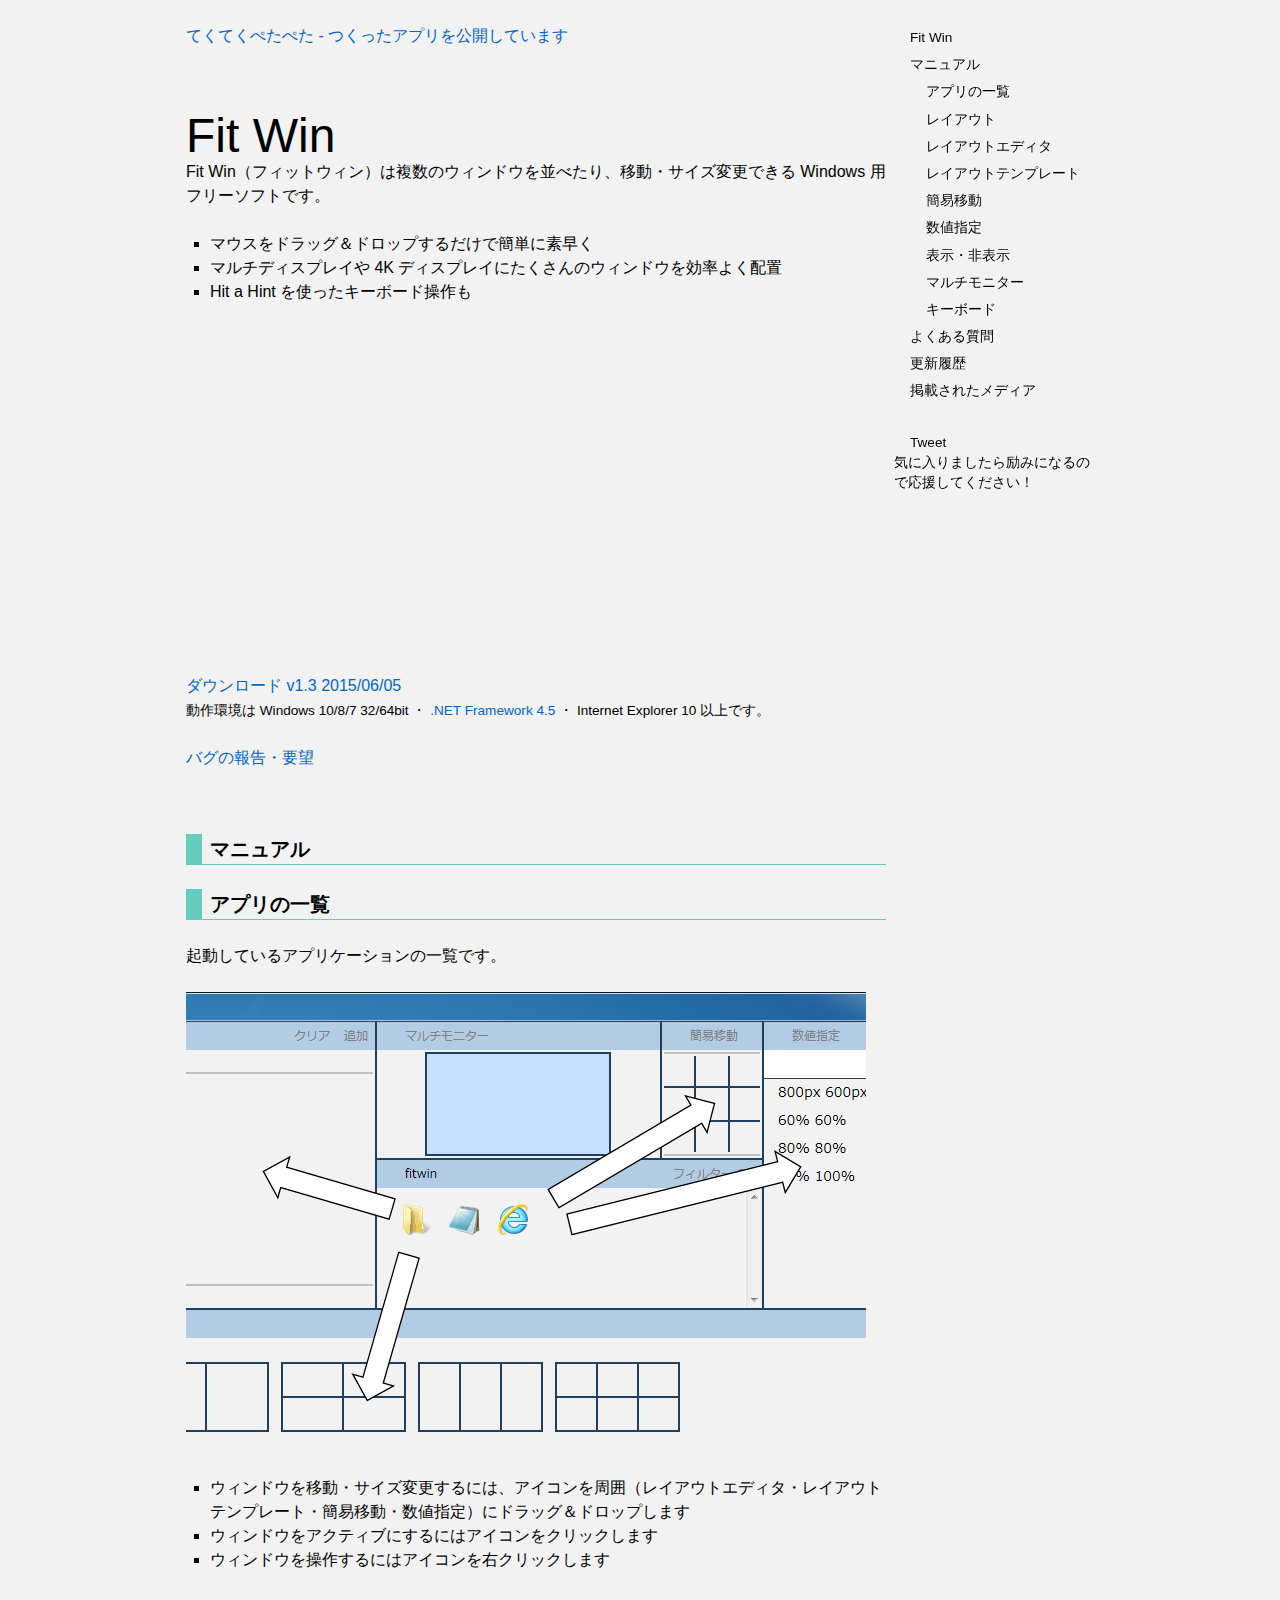
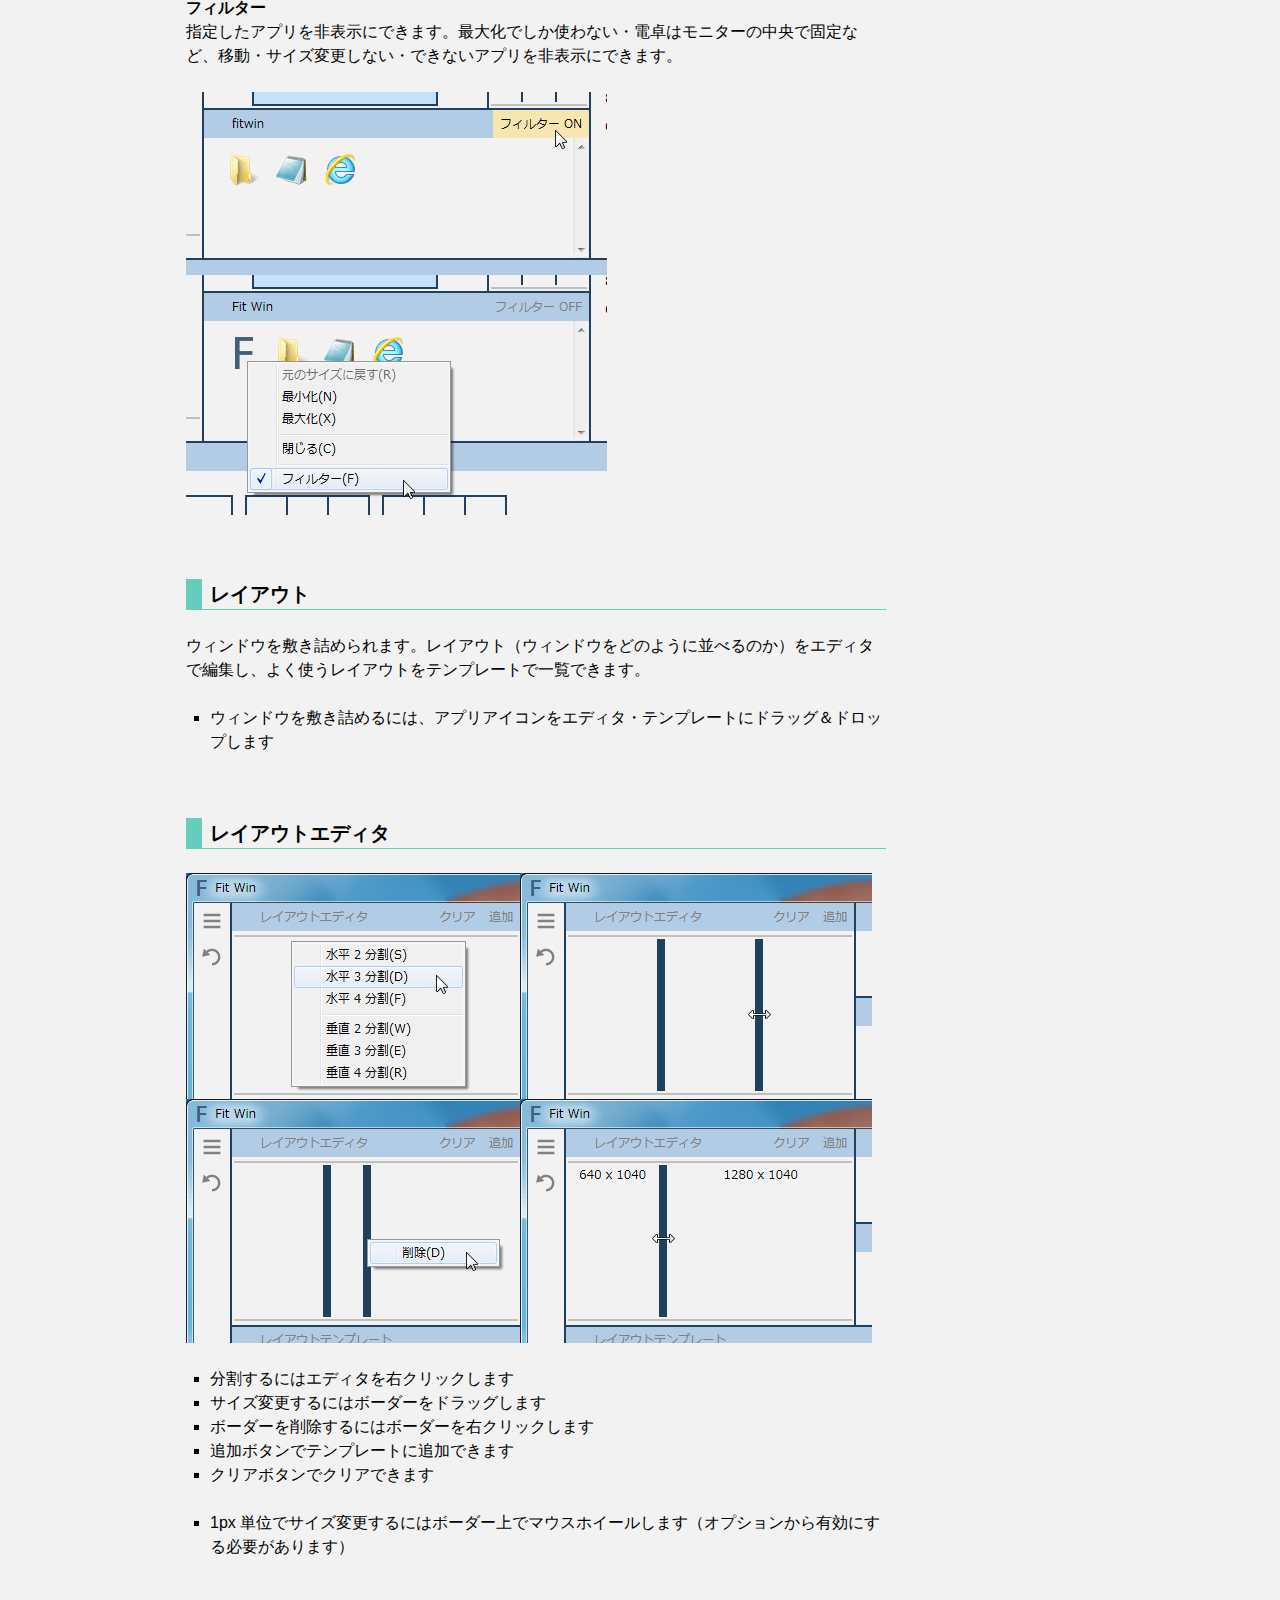
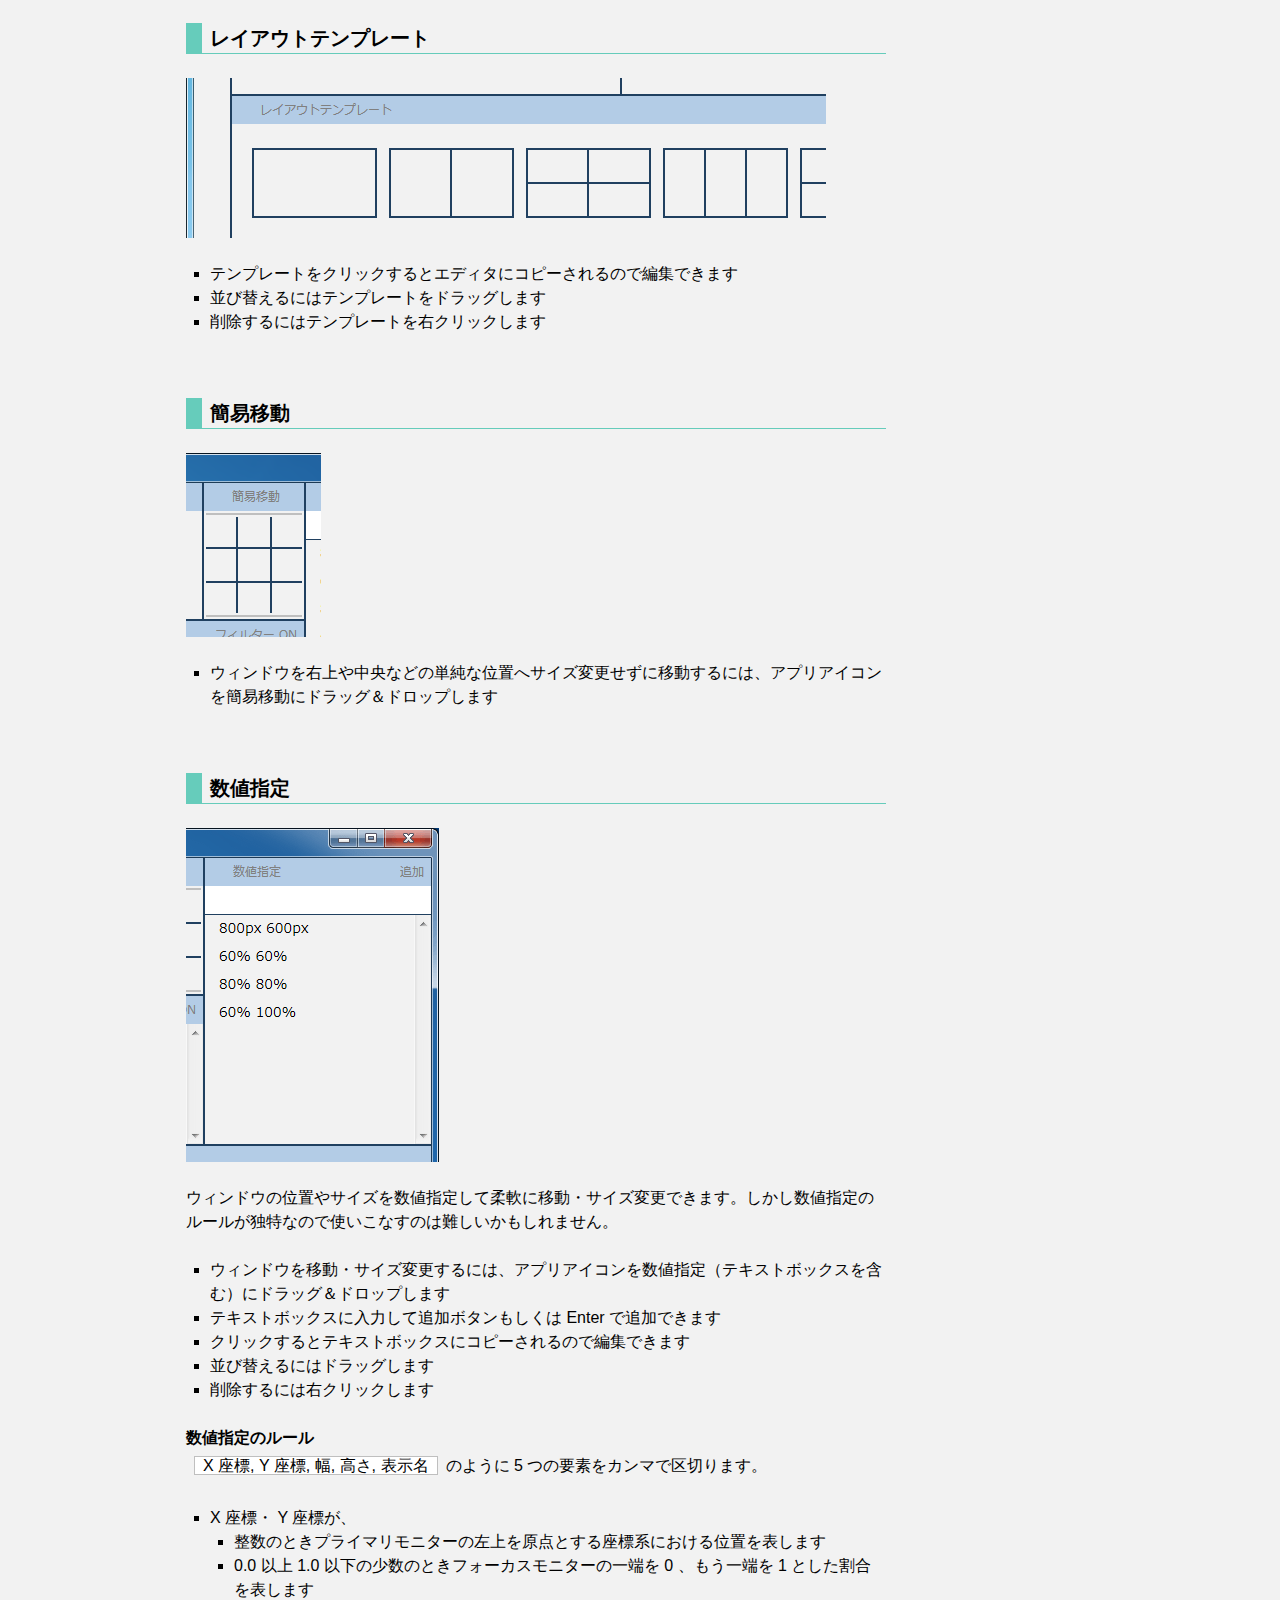
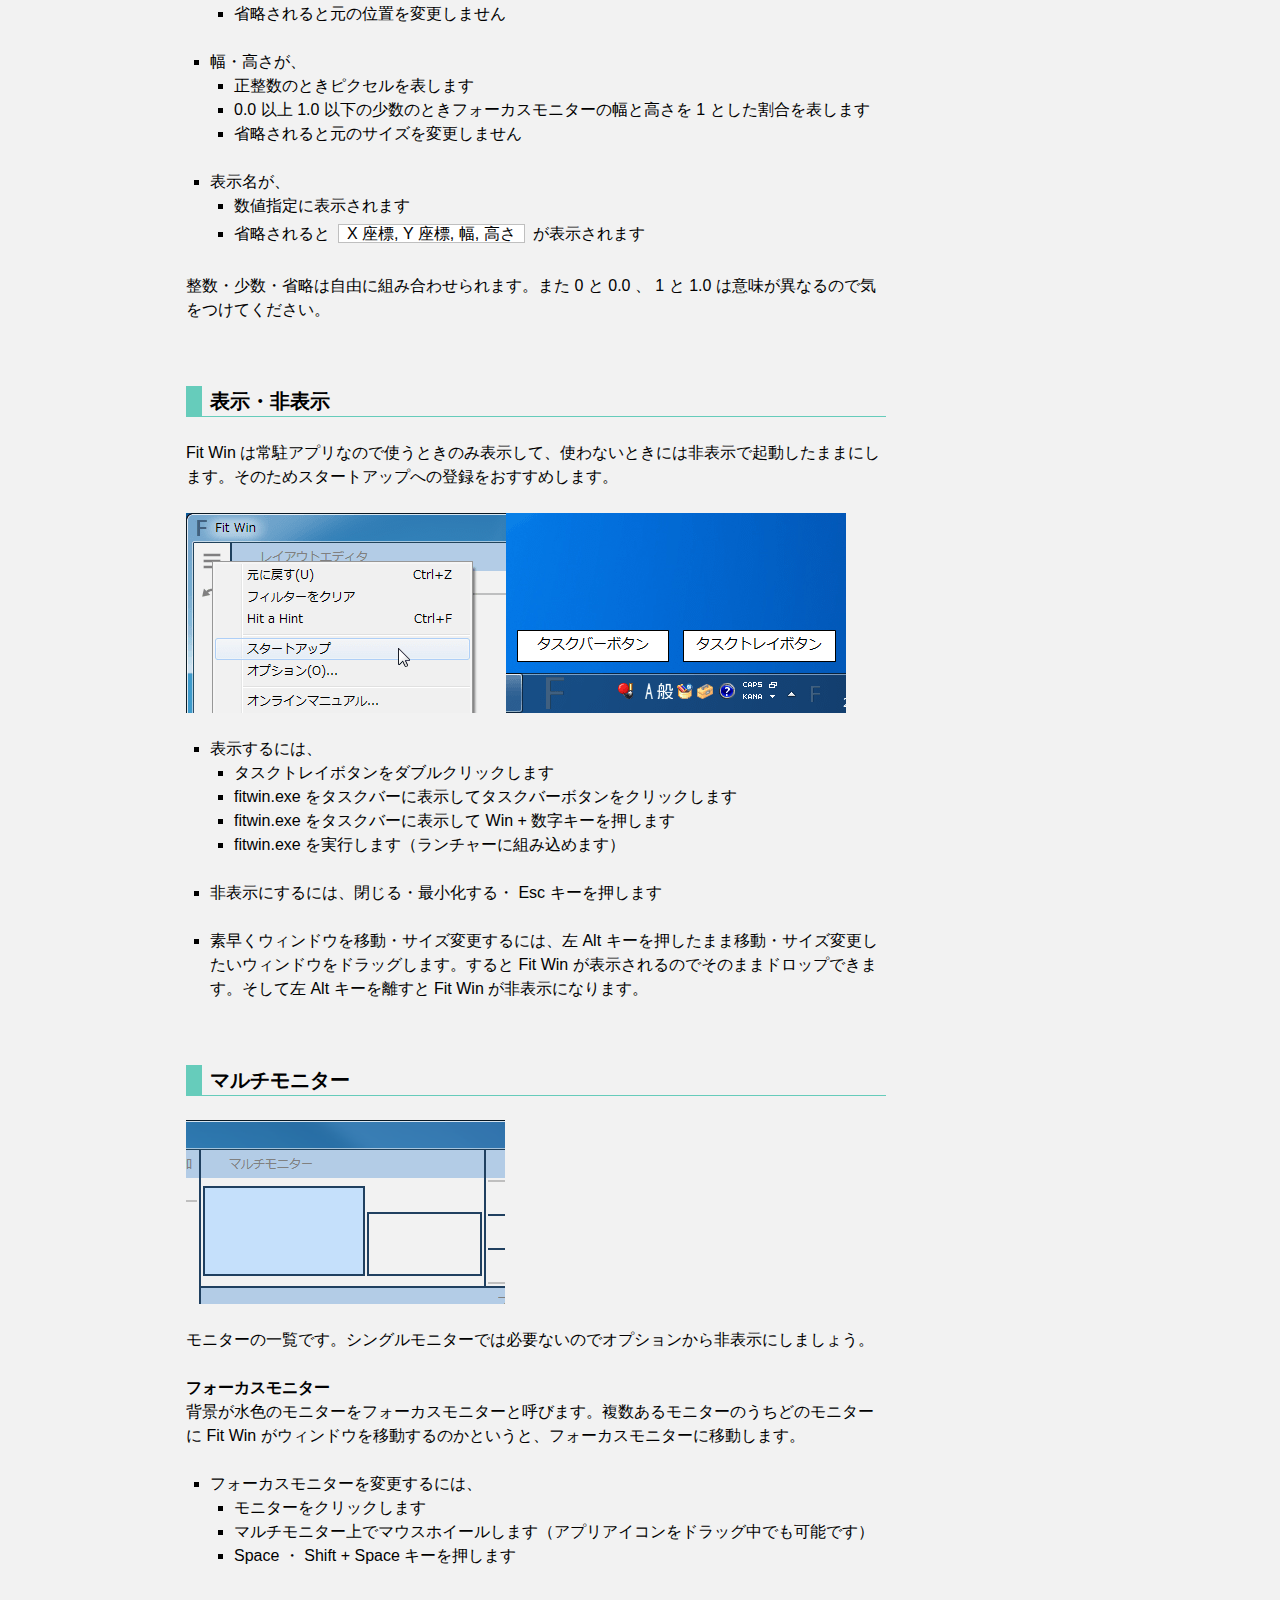
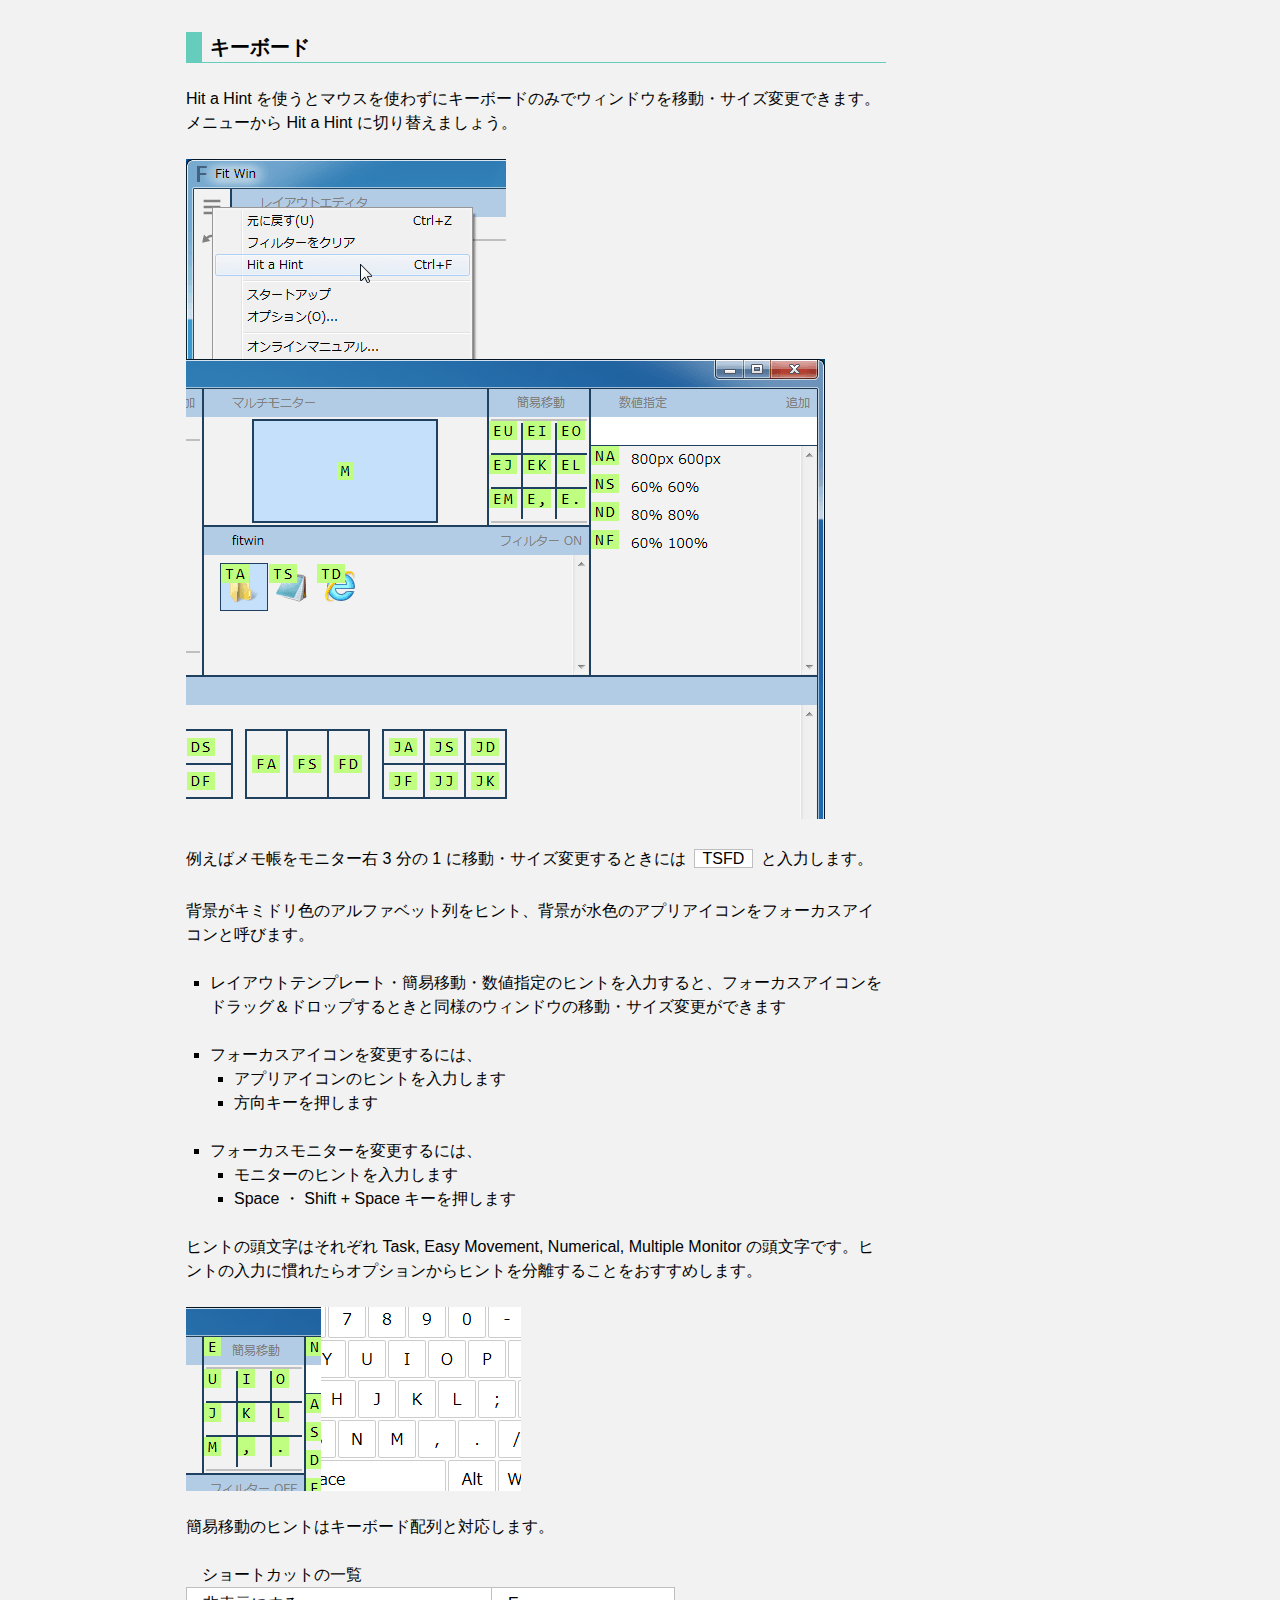
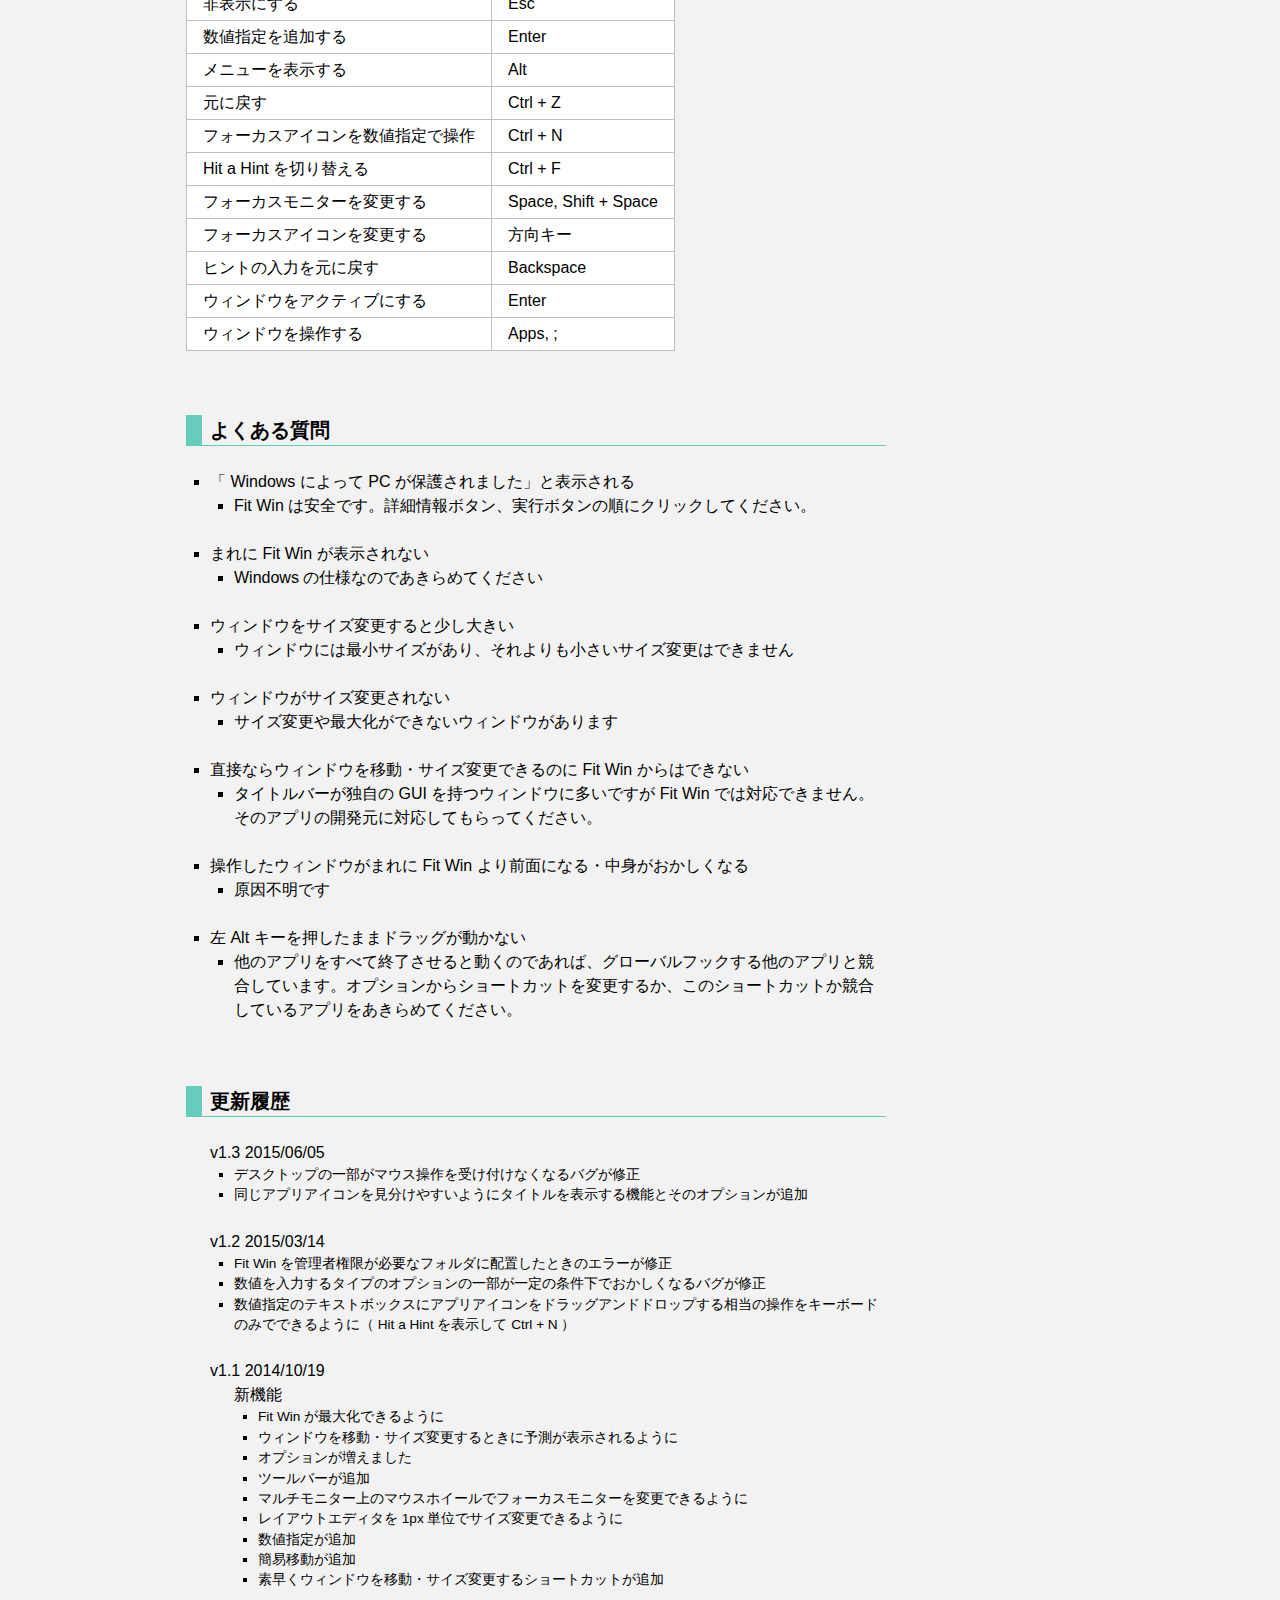
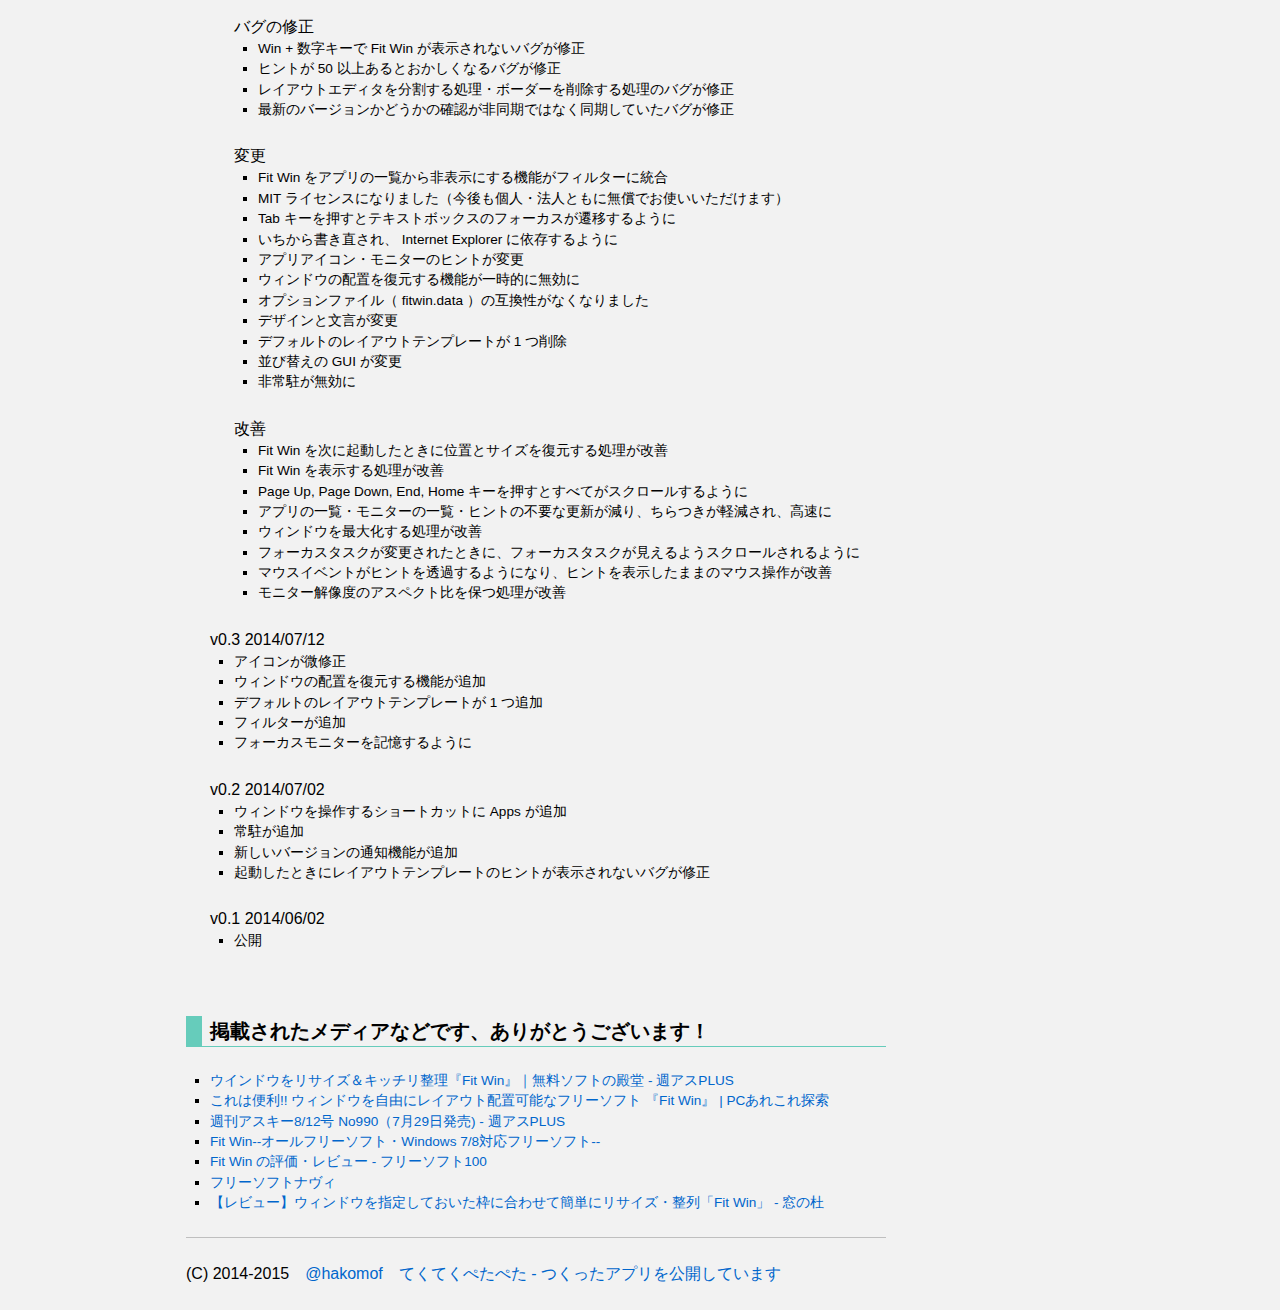
==== commit 51f5dadd: "SourceR v1.0" ====
--- a/fitwin/index.html
+++ b/fitwin/index.html
@@ -1,4 +1,4 @@
-<!DOCTYPE html><meta charset="utf-8" /><title>Fit Win - ウィンドウを移動・サイズ変更するフリーソフト</title><meta content="ie=edge" http-equiv="x-ua-compatible" /><meta content="hakomo" name="author" /><meta content="width=device-width, initial-scale=1" name="viewport" /><meta content="photo" name="twitter:card" /><meta content="@hakomof" name="twitter:site" /><meta content="http://hakomo.github.io/images/fitwin.png" name="twitter:image" /><link href="styles/style.css" rel="stylesheet" /><div class="container"><article><header><a href="../">てくてくぺたぺた - つくったアプリを公開しています</a></header><h1 id="fitwin">Fit Win</h1><p>Fit Win（フィットウィン）は複数のウィンドウを並べたり、移動・サイズ変更できる Windows 用フリーソフトです。</p><ul><li>マウスをドラッグ＆ドロップするだけで簡単に素早く</li><li>マルチディスプレイや 4K ディスプレイにたくさんのウィンドウを効率よく配置</li><li>Hit a Hint を使ったキーボード操作も</li></ul><p><iframe allowfullscreen="" frameborder="0" height="315" src="https://www.youtube.com/embed/hpTZREqNQm8" width="560"></iframe></p><p><a href='downloads/fitwin.zip'>ダウンロード v1.3 2015/06/05</a><br><span class='small'>動作環境は Windows 10/8/7 32/64bit ・ <a href='http://www.microsoft.com/ja-jp/download/details.aspx?id=30653' target='_blank'>.NET Framework 4.5</a> ・ Internet Explorer 10 以上です。</span></p><p><a href="https://docs.google.com/forms/d/1y261eyYnYuB5LwlV9NHfPYD_DaU48GlPGwQdp_iWnWQ/viewform?entry.1558357097=Fit+Win&amp;entry.187745740&amp;entry.1950332360" target="_blank">バグの報告・要望</a></p><h2 id="manual">マニュアル</h2><h3 id="apps">アプリの一覧</h3><p>起動しているアプリケーションの一覧です。</p><p><img alt="Drag and Drop App Icon to Editor, Template, Easy Movement or Numerical" src="images/a.png" /></p><ul><li>ウィンドウを移動・サイズ変更するには、アイコンを周囲（レイアウトエディタ・レイアウトテンプレート・簡易移動・数値指定）にドラッグ＆ドロップします</li><li>ウィンドウをアクティブにするにはアイコンをクリックします</li><li>ウィンドウを操作するにはアイコンを右クリックします</li></ul><h4>フィルター</h4><p>指定したアプリを非表示にできます。最大化でしか使わない・電卓はモニターの中央で固定など、移動・サイズ変更しない・できないアプリを非表示にできます。</p><p><img alt="Filter" src="images/b.png" /></p><h3 id="layout">レイアウト</h3><p>ウィンドウを敷き詰められます。レイアウト（ウィンドウをどのように並べるのか）をエディタで編集し、よく使うレイアウトをテンプレートで一覧できます。</p><ul><li>ウィンドウを敷き詰めるには、アプリアイコンをエディタ・テンプレートにドラッグ＆ドロップします</li></ul><h3 id="editor">レイアウトエディタ</h3><p><img alt="Split, Size and Delete Editor" src="images/c.png" /></p><ul><li>分割するにはエディタを右クリックします</li><li>サイズ変更するにはボーダーをドラッグします</li><li>ボーダーを削除するにはボーダーを右クリックします</li><li>追加ボタンでテンプレートに追加できます</li><li>クリアボタンでクリアできます</li></ul><ul><li>1px 単位でサイズ変更するにはボーダー上でマウスホイールします（オプションから有効にする必要があります）</li></ul><h3 id="template">レイアウトテンプレート</h3><p><img alt="Template" src="images/d.png" /></p><ul><li>テンプレートをクリックするとエディタにコピーされるので編集できます</li><li>並び替えるにはテンプレートをドラッグします</li><li>削除するにはテンプレートを右クリックします</li></ul><h3 id="easy-move">簡易移動</h3><p><img alt="Easy Movement" src="images/e.png" /></p><ul><li>ウィンドウを右上や中央などの単純な位置へサイズ変更せずに移動するには、アプリアイコンを簡易移動にドラッグ＆ドロップします</li></ul><h3 id="numerical">数値指定</h3><p><img alt="Numerical" src="images/f.png" /></p><p>ウィンドウの位置やサイズを数値指定して柔軟に移動・サイズ変更できます。しかし数値指定のルールが独特なので使いこなすのは難しいかもしれません。</p><ul><li>ウィンドウを移動・サイズ変更するには、アプリアイコンを数値指定（テキストボックスを含む）にドラッグ＆ドロップします</li><li>テキストボックスに入力して追加ボタンもしくは Enter で追加できます</li><li>クリックするとテキストボックスにコピーされるので編集できます</li><li>並び替えるにはドラッグします</li><li>削除するには右クリックします</li></ul><h4>数値指定のルール</h4><p><code>X 座標, Y 座標, 幅, 高さ, 表示名</code>のように 5 つの要素をカンマで区切ります。</p><ul><li>X 座標・ Y 座標が、<ul><li>整数のときプライマリモニターの左上を原点とする座標系における位置を表します</li><li>0.0 以上 1.0 以下の少数のときフォーカスモニターの一端を 0 、もう一端を 1 とした割合を表します</li><li>省略されると元の位置を変更しません</li></ul></li><li>幅・高さが、<ul><li>正整数のときピクセルを表します</li><li>0.0 以上 1.0 以下の少数のときフォーカスモニターの幅と高さを 1 とした割合を表します</li><li>省略されると元のサイズを変更しません</li></ul></li><li>表示名が、<ul><li>数値指定に表示されます</li><li>省略されると<code>X 座標, Y 座標, 幅, 高さ</code>が表示されます</li></ul></li></ul><p>整数・少数・省略は自由に組み合わせられます。また 0 と 0.0 、 1 と 1.0 は意味が異なるので気をつけてください。</p><h3 id="show-hide">表示・非表示</h3><p>Fit Win は常駐アプリなので使うときのみ表示して、使わないときには非表示で起動したままにします。そのためスタートアップへの登録をおすすめします。</p><p><img alt="Show and Hide" src="images/g.png" /></p><ul><li>表示するには、<ul><li>タスクトレイボタンをダブルクリックします</li><li>fitwin.exe をタスクバーに表示してタスクバーボタンをクリックします</li><li>fitwin.exe をタスクバーに表示して Win + 数字キーを押します</li><li>fitwin.exe を実行します（ランチャーに組み込めます）</li></ul></li><li class="margin">非表示にするには、閉じる・最小化する・ Esc キーを押します</li><li>素早くウィンドウを移動・サイズ変更するには、左 Alt キーを押したまま移動・サイズ変更したいウィンドウをドラッグします。すると Fit Win が表示されるのでそのままドロップできます。そして左 Alt キーを離すと Fit Win が非表示になります。</li></ul><h3 id="multi">マルチモニター</h3><p><img alt="Multiple Monitor" src="images/h.png" /></p><p>モニターの一覧です。シングルモニターでは必要ないのでオプションから非表示にしましょう。</p><h4>フォーカスモニター</h4><p>背景が水色のモニターをフォーカスモニターと呼びます。複数あるモニターのうちどのモニターに Fit Win がウィンドウを移動するのかというと、フォーカスモニターに移動します。</p><ul><li>フォーカスモニターを変更するには、<ul><li>モニターをクリックします</li><li>マルチモニター上でマウスホイールします（アプリアイコンをドラッグ中でも可能です）</li><li>Space ・ Shift + Space キーを押します</li></ul></li></ul><h3 id="keyboard">キーボード</h3><p>Hit a Hint を使うとマウスを使わずにキーボードのみでウィンドウを移動・サイズ変更できます。メニューから Hit a Hint に切り替えましょう。</p><p><img alt="Hit a Hint" src="images/i.png" /></p><p>例えばメモ帳をモニター右 3 分の 1 に移動・サイズ変更するときには<code>TSFD</code>と入力します。</p><p>背景がキミドリ色のアルファベット列をヒント、背景が水色のアプリアイコンをフォーカスアイコンと呼びます。</p><ul><li>レイアウトテンプレート・簡易移動・数値指定のヒントを入力すると、フォーカスアイコンをドラッグ＆ドロップするときと同様のウィンドウの移動・サイズ変更ができます</li><li class="margin">フォーカスアイコンを変更するには、<ul><li>アプリアイコンのヒントを入力します</li><li>方向キーを押します</li></ul></li><li>フォーカスモニターを変更するには、<ul><li>モニターのヒントを入力します</li><li>Space ・ Shift + Space キーを押します</li></ul></li></ul><p>ヒントの頭文字はそれぞれ Task, Easy Movement, Numerical, Multiple Monitor の頭文字です。ヒントの入力に慣れたらオプションからヒントを分離することをおすすめします。</p><p><img alt="Easy Movement Hint" src="images/j.png" /></p><p>簡易移動のヒントはキーボード配列と対応します。</p><table><caption>ショートカットの一覧</caption><tr><td>非表示にする</td><td>Esc</td></tr><tr><td>数値指定を追加する</td><td>Enter</td></tr><tr><td>メニューを表示する</td><td>Alt</td></tr><tr><td>元に戻す</td><td>Ctrl + Z</td></tr><tr><td>フォーカスアイコンを数値指定で操作</td><td>Ctrl + N</td></tr><tr><td>Hit a Hint を切り替える</td><td>Ctrl + F</td></tr><tr><td>フォーカスモニターを変更する</td><td>Space, Shift + Space</td></tr><tr><td>フォーカスアイコンを変更する</td><td>方向キー</td></tr><tr><td>ヒントの入力を元に戻す</td><td>Backspace</td></tr><tr><td>ウィンドウをアクティブにする</td><td>Enter</td></tr><tr><td>ウィンドウを操作する</td><td>Apps, ;</td></tr></table><h2 id="faq">よくある質問</h2><ul><li>「 Windows によって PC が保護されました」と表示される<ul><li>Fit Win は安全です。詳細情報ボタン、実行ボタンの順にクリックしてください。</li></ul></li><li>まれに Fit Win が表示されない<ul><li>Windows の仕様なのであきらめてください</li></ul></li><li>ウィンドウをサイズ変更すると少し大きい<ul><li>ウィンドウには最小サイズがあり、それよりも小さいサイズ変更はできません</li></ul></li><li>ウィンドウがサイズ変更されない<ul><li>サイズ変更や最大化ができないウィンドウがあります</li></ul></li><li>直接ならウィンドウを移動・サイズ変更できるのに Fit Win からはできない<ul><li>タイトルバーが独自の GUI を持つウィンドウに多いですが Fit Win では対応できません。そのアプリの開発元に対応してもらってください。</li></ul></li><li>操作したウィンドウがまれに Fit Win より前面になる・中身がおかしくなる<ul><li>原因不明です</li></ul></li><li>左 Alt キーを押したままドラッグが動かない<ul><li>他のアプリをすべて終了させると動くのであれば、グローバルフックする他のアプリと競合しています。オプションからショートカットを変更するか、このショートカットか競合しているアプリをあきらめてください。</li></ul></li></ul><h2 id="change-log">更新履歴</h2><ul class="change-log"><li>v1.3 2015/06/05<ul class="small"><li>デスクトップの一部がマウス操作を受け付けなくなるバグが修正</li><li>同じアプリアイコンを見分けやすいようにタイトルを表示する機能とそのオプションが追加</li></ul></li><li>v1.2 2015/03/14<ul class="small"><li>Fit Win を管理者権限が必要なフォルダに配置したときのエラーが修正</li><li>数値を入力するタイプのオプションの一部が一定の条件下でおかしくなるバグが修正</li><li>数値指定のテキストボックスにアプリアイコンをドラッグアンドドロップする相当の操作をキーボードのみでできるように（ Hit a Hint を表示して Ctrl + N ）</li></ul></li><li>v1.1 2014/10/19<ul><li>新機能<ul class="small"><li>Fit Win が最大化できるように</li><li>ウィンドウを移動・サイズ変更するときに予測が表示されるように</li><li>オプションが増えました</li><li>ツールバーが追加</li><li>マルチモニター上のマウスホイールでフォーカスモニターを変更できるように</li><li>レイアウトエディタを 1px 単位でサイズ変更できるように</li><li>数値指定が追加</li><li>簡易移動が追加</li><li>素早くウィンドウを移動・サイズ変更するショートカットが追加</li></ul></li><li>バグの修正<ul class="small"><li>Win + 数字キーで Fit Win が表示されないバグが修正</li><li>ヒントが 50 以上あるとおかしくなるバグが修正</li><li>レイアウトエディタを分割する処理・ボーダーを削除する処理のバグが修正</li><li>最新のバージョンかどうかの確認が非同期ではなく同期していたバグが修正</li></ul></li><li>変更<ul class="small"><li>Fit Win をアプリの一覧から非表示にする機能がフィルターに統合</li><li>MIT ライセンスになりました（今後も個人・法人ともに無償でお使いいただけます）</li><li>Tab キーを押すとテキストボックスのフォーカスが遷移するように</li><li>いちから書き直され、 Internet Explorer に依存するように</li><li>アプリアイコン・モニターのヒントが変更</li><li>ウィンドウの配置を復元する機能が一時的に無効に</li><li>オプションファイル（ fitwin.data ）の互換性がなくなりました</li><li>デザインと文言が変更</li><li>デフォルトのレイアウトテンプレートが 1 つ削除</li><li>並び替えの GUI が変更</li><li>非常駐が無効に</li></ul></li><li>改善<ul class="small"><li>Fit Win を次に起動したときに位置とサイズを復元する処理が改善</li><li>Fit Win を表示する処理が改善</li><li>Page Up, Page Down, End, Home キーを押すとすべてがスクロールするように</li><li>アプリの一覧・モニターの一覧・ヒントの不要な更新が減り、ちらつきが軽減され、高速に</li><li>ウィンドウを最大化する処理が改善</li><li>フォーカスタスクが変更されたときに、フォーカスタスクが見えるようスクロールされるように</li><li>マウスイベントがヒントを透過するようになり、ヒントを表示したままのマウス操作が改善</li><li>モニター解像度のアスペクト比を保つ処理が改善</li></ul></li></ul></li><li>v0.3 2014/07/12<ul class="small"><li>アイコンが微修正</li><li>ウィンドウの配置を復元する機能が追加</li><li>デフォルトのレイアウトテンプレートが 1 つ追加</li><li>フィルターが追加</li><li>フォーカスモニターを記憶するように</li></ul></li><li>v0.2 2014/07/02<ul class="small"><li>ウィンドウを操作するショートカットに Apps が追加</li><li>常駐が追加</li><li>新しいバージョンの通知機能が追加</li><li>起動したときにレイアウトテンプレートのヒントが表示されないバグが修正</li></ul></li><li>v0.1 2014/06/02<ul class="small"><li>公開</li></ul></li></ul><h2 id="media">掲載されたメディアなどです、ありがとうございます！</h2><ul class="small"><li><a href="http://weekly.ascii.jp/elem/000/000/245/245718/" target="_blank">ウインドウをリサイズ＆キッチリ整理『Fit Win』｜無料ソフトの殿堂 - 週アスPLUS</a></li><li><a href="http://pc.mogeringo.com/archives/47077" target="_blank">これは便利!! ウィンドウを自由にレイアウト配置可能なフリーソフト 『Fit Win』 | PCあれこれ探索</a></li><li><a href="http://weekly.ascii.jp/elem/000/000/241/241624/" target="_blank">週刊アスキー8/12号 No990（7月29日発売) - 週アスPLUS</a></li><li><a href="http://all-freesoft.net/desktop11/window/fitwin/fitwin.html" target="_blank">Fit Win--オールフリーソフト・Windows 7/8対応フリーソフト--</a></li><li><a href="http://freesoft-100.com/review/fitwin.html" target="_blank">Fit Win の評価・レビュー - フリーソフト100</a></li><li><a href="http://www.softnavi.com/review/window_sousa/fit_win_1.html" target="_blank">フリーソフトナヴィ</a></li><li><a href="http://www.forest.impress.co.jp/docs/review/20140618_653114.html" target="_blank">【レビュー】ウィンドウを指定しておいた枠に合わせて簡単にリサイズ・整列「Fit Win」 - 窓の杜</a></li></ul><footer>(C) 2014-2015<a href="https://twitter.com/hakomof/" target="_blank">@hakomof</a><a href="../">てくてくぺたぺた - つくったアプリを公開しています</a></footer></article><div class="wrapper"><nav class="small"><ul><li><a href="#fitwin">Fit Win</a></li><li><a href="#manual">マニュアル</a></li><li><a class="child" href="#apps">アプリの一覧</a></li><li><a class="child" href="#layout">レイアウト</a></li><li><a class="child" href="#editor">レイアウトエディタ</a></li><li><a class="child" href="#template">レイアウトテンプレート</a></li><li><a class="child" href="#easy-move">簡易移動</a></li><li><a class="child" href="#numerical">数値指定</a></li><li><a class="child" href="#show-hide">表示・非表示</a></li><li><a class="child" href="#multi">マルチモニター</a></li><li><a class="child" href="#keyboard">キーボード</a></li><li><a href="#faq">よくある質問</a></li><li><a href="#change-log">更新履歴</a></li><li><a href="#media">掲載されたメディア</a></li></ul><div class="social"><div class="twitter"></div><div class="facebook"></div>気に入りましたら励みになるので応援してください！</div></nav></div></div><script src="/scripts/vender/jquery-2.1.1.min.js"></script><script src="/scripts/vender/jquery.socialbutton-1.9.1.min.js"></script><script type="text/javascript">(function(i,s,o,g,r,a,m){i['GoogleAnalyticsObject']=r;i[r]=i[r]||function(){
+<!DOCTYPE html><meta charset="utf-8" /><title>Fit Win - ウィンドウを移動・サイズ変更するフリーソフト</title><meta content="ie=edge" http-equiv="x-ua-compatible" /><meta content="hakomo" name="author" /><meta content="width=device-width, initial-scale=1" name="viewport" /><meta content="photo" name="twitter:card" /><meta content="@hakomof" name="twitter:site" /><meta content="http://hakomo.github.io/images/fitwin.png" name="twitter:image" /><link href="/styles/normalize.css" rel="stylesheet" /><link href="styles/style.css" rel="stylesheet" /><div class="container"><article><header><a href="../">てくてくぺたぺた - つくったアプリを公開しています</a></header><h1 id="fitwin">Fit Win</h1><p>Fit Win（フィットウィン）は複数のウィンドウを並べたり、移動・サイズ変更できる Windows 用フリーソフトです。</p><ul><li>マウスをドラッグ＆ドロップするだけで簡単に素早く</li><li>マルチディスプレイや 4K ディスプレイにたくさんのウィンドウを効率よく配置</li><li>Hit a Hint を使ったキーボード操作も</li></ul><p><iframe allowfullscreen="" frameborder="0" height="315" src="https://www.youtube.com/embed/hpTZREqNQm8" width="560"></iframe></p><p><a href='downloads/fitwin.zip'>ダウンロード v1.3 2015/06/05</a><br><span class='small'>動作環境は Windows 10/8/7 32/64bit ・ <a href='http://www.microsoft.com/ja-jp/download/details.aspx?id=30653' target='_blank'>.NET Framework 4.5</a> ・ Internet Explorer 10 以上です。</span></p><p><a href="https://docs.google.com/forms/d/1y261eyYnYuB5LwlV9NHfPYD_DaU48GlPGwQdp_iWnWQ/viewform?entry.1558357097=Fit+Win&amp;entry.187745740&amp;entry.1950332360" target="_blank">バグの報告・要望</a></p><h2 id="manual">マニュアル</h2><h3 id="apps">アプリの一覧</h3><p>起動しているアプリケーションの一覧です。</p><p><img alt="Drag and Drop App Icon to Editor, Template, Easy Movement or Numerical" src="images/a.png" /></p><ul><li>ウィンドウを移動・サイズ変更するには、アイコンを周囲（レイアウトエディタ・レイアウトテンプレート・簡易移動・数値指定）にドラッグ＆ドロップします</li><li>ウィンドウをアクティブにするにはアイコンをクリックします</li><li>ウィンドウを操作するにはアイコンを右クリックします</li></ul><h4>フィルター</h4><p>指定したアプリを非表示にできます。最大化でしか使わない・電卓はモニターの中央で固定など、移動・サイズ変更しない・できないアプリを非表示にできます。</p><p><img alt="Filter" src="images/b.png" /></p><h3 id="layout">レイアウト</h3><p>ウィンドウを敷き詰められます。レイアウト（ウィンドウをどのように並べるのか）をエディタで編集し、よく使うレイアウトをテンプレートで一覧できます。</p><ul><li>ウィンドウを敷き詰めるには、アプリアイコンをエディタ・テンプレートにドラッグ＆ドロップします</li></ul><h3 id="editor">レイアウトエディタ</h3><p><img alt="Split, Size and Delete Editor" src="images/c.png" /></p><ul><li>分割するにはエディタを右クリックします</li><li>サイズ変更するにはボーダーをドラッグします</li><li>ボーダーを削除するにはボーダーを右クリックします</li><li>追加ボタンでテンプレートに追加できます</li><li>クリアボタンでクリアできます</li></ul><ul><li>1px 単位でサイズ変更するにはボーダー上でマウスホイールします（オプションから有効にする必要があります）</li></ul><h3 id="template">レイアウトテンプレート</h3><p><img alt="Template" src="images/d.png" /></p><ul><li>テンプレートをクリックするとエディタにコピーされるので編集できます</li><li>並び替えるにはテンプレートをドラッグします</li><li>削除するにはテンプレートを右クリックします</li></ul><h3 id="easy-move">簡易移動</h3><p><img alt="Easy Movement" src="images/e.png" /></p><ul><li>ウィンドウを右上や中央などの単純な位置へサイズ変更せずに移動するには、アプリアイコンを簡易移動にドラッグ＆ドロップします</li></ul><h3 id="numerical">数値指定</h3><p><img alt="Numerical" src="images/f.png" /></p><p>ウィンドウの位置やサイズを数値指定して柔軟に移動・サイズ変更できます。しかし数値指定のルールが独特なので使いこなすのは難しいかもしれません。</p><ul><li>ウィンドウを移動・サイズ変更するには、アプリアイコンを数値指定（テキストボックスを含む）にドラッグ＆ドロップします</li><li>テキストボックスに入力して追加ボタンもしくは Enter で追加できます</li><li>クリックするとテキストボックスにコピーされるので編集できます</li><li>並び替えるにはドラッグします</li><li>削除するには右クリックします</li></ul><h4>数値指定のルール</h4><p><code>X 座標, Y 座標, 幅, 高さ, 表示名</code>のように 5 つの要素をカンマで区切ります。</p><ul><li>X 座標・ Y 座標が、<ul><li>整数のときプライマリモニターの左上を原点とする座標系における位置を表します</li><li>0.0 以上 1.0 以下の少数のときフォーカスモニターの一端を 0 、もう一端を 1 とした割合を表します</li><li>省略されると元の位置を変更しません</li></ul></li><li>幅・高さが、<ul><li>正整数のときピクセルを表します</li><li>0.0 以上 1.0 以下の少数のときフォーカスモニターの幅と高さを 1 とした割合を表します</li><li>省略されると元のサイズを変更しません</li></ul></li><li>表示名が、<ul><li>数値指定に表示されます</li><li>省略されると<code>X 座標, Y 座標, 幅, 高さ</code>が表示されます</li></ul></li></ul><p>整数・少数・省略は自由に組み合わせられます。また 0 と 0.0 、 1 と 1.0 は意味が異なるので気をつけてください。</p><h3 id="show-hide">表示・非表示</h3><p>Fit Win は常駐アプリなので使うときのみ表示して、使わないときには非表示で起動したままにします。そのためスタートアップへの登録をおすすめします。</p><p><img alt="Show and Hide" src="images/g.png" /></p><ul><li>表示するには、<ul><li>タスクトレイボタンをダブルクリックします</li><li>fitwin.exe をタスクバーに表示してタスクバーボタンをクリックします</li><li>fitwin.exe をタスクバーに表示して Win + 数字キーを押します</li><li>fitwin.exe を実行します（ランチャーに組み込めます）</li></ul></li><li class="margin">非表示にするには、閉じる・最小化する・ Esc キーを押します</li><li>素早くウィンドウを移動・サイズ変更するには、左 Alt キーを押したまま移動・サイズ変更したいウィンドウをドラッグします。すると Fit Win が表示されるのでそのままドロップできます。そして左 Alt キーを離すと Fit Win が非表示になります。</li></ul><h3 id="multi">マルチモニター</h3><p><img alt="Multiple Monitor" src="images/h.png" /></p><p>モニターの一覧です。シングルモニターでは必要ないのでオプションから非表示にしましょう。</p><h4>フォーカスモニター</h4><p>背景が水色のモニターをフォーカスモニターと呼びます。複数あるモニターのうちどのモニターに Fit Win がウィンドウを移動するのかというと、フォーカスモニターに移動します。</p><ul><li>フォーカスモニターを変更するには、<ul><li>モニターをクリックします</li><li>マルチモニター上でマウスホイールします（アプリアイコンをドラッグ中でも可能です）</li><li>Space ・ Shift + Space キーを押します</li></ul></li></ul><h3 id="keyboard">キーボード</h3><p>Hit a Hint を使うとマウスを使わずにキーボードのみでウィンドウを移動・サイズ変更できます。メニューから Hit a Hint に切り替えましょう。</p><p><img alt="Hit a Hint" src="images/i.png" /></p><p>例えばメモ帳をモニター右 3 分の 1 に移動・サイズ変更するときには<code>TSFD</code>と入力します。</p><p>背景がキミドリ色のアルファベット列をヒント、背景が水色のアプリアイコンをフォーカスアイコンと呼びます。</p><ul><li>レイアウトテンプレート・簡易移動・数値指定のヒントを入力すると、フォーカスアイコンをドラッグ＆ドロップするときと同様のウィンドウの移動・サイズ変更ができます</li><li class="margin">フォーカスアイコンを変更するには、<ul><li>アプリアイコンのヒントを入力します</li><li>方向キーを押します</li></ul></li><li>フォーカスモニターを変更するには、<ul><li>モニターのヒントを入力します</li><li>Space ・ Shift + Space キーを押します</li></ul></li></ul><p>ヒントの頭文字はそれぞれ Task, Easy Movement, Numerical, Multiple Monitor の頭文字です。ヒントの入力に慣れたらオプションからヒントを分離することをおすすめします。</p><p><img alt="Easy Movement Hint" src="images/j.png" /></p><p>簡易移動のヒントはキーボード配列と対応します。</p><table><caption>ショートカットの一覧</caption><tr><td>非表示にする</td><td>Esc</td></tr><tr><td>数値指定を追加する</td><td>Enter</td></tr><tr><td>メニューを表示する</td><td>Alt</td></tr><tr><td>元に戻す</td><td>Ctrl + Z</td></tr><tr><td>フォーカスアイコンを数値指定で操作</td><td>Ctrl + N</td></tr><tr><td>Hit a Hint を切り替える</td><td>Ctrl + F</td></tr><tr><td>フォーカスモニターを変更する</td><td>Space, Shift + Space</td></tr><tr><td>フォーカスアイコンを変更する</td><td>方向キー</td></tr><tr><td>ヒントの入力を元に戻す</td><td>Backspace</td></tr><tr><td>ウィンドウをアクティブにする</td><td>Enter</td></tr><tr><td>ウィンドウを操作する</td><td>Apps, ;</td></tr></table><h2 id="faq">よくある質問</h2><ul><li>「 Windows によって PC が保護されました」と表示される<ul><li>Fit Win は安全です。詳細情報ボタン、実行ボタンの順にクリックしてください。</li></ul></li><li>まれに Fit Win が表示されない<ul><li>Windows の仕様なのであきらめてください</li></ul></li><li>ウィンドウをサイズ変更すると少し大きい<ul><li>ウィンドウには最小サイズがあり、それよりも小さいサイズ変更はできません</li></ul></li><li>ウィンドウがサイズ変更されない<ul><li>サイズ変更や最大化ができないウィンドウがあります</li></ul></li><li>直接ならウィンドウを移動・サイズ変更できるのに Fit Win からはできない<ul><li>タイトルバーが独自の GUI を持つウィンドウに多いですが Fit Win では対応できません。そのアプリの開発元に対応してもらってください。</li></ul></li><li>操作したウィンドウがまれに Fit Win より前面になる・中身がおかしくなる<ul><li>原因不明です</li></ul></li><li>左 Alt キーを押したままドラッグが動かない<ul><li>他のアプリをすべて終了させると動くのであれば、グローバルフックする他のアプリと競合しています。オプションからショートカットを変更するか、このショートカットか競合しているアプリをあきらめてください。</li></ul></li></ul><h2 id="change-log">更新履歴</h2><ul class="change-log"><li>v1.3 2015/06/05<ul class="small"><li>デスクトップの一部がマウス操作を受け付けなくなるバグが修正</li><li>同じアプリアイコンを見分けやすいようにタイトルを表示する機能とそのオプションが追加</li></ul></li><li>v1.2 2015/03/14<ul class="small"><li>Fit Win を管理者権限が必要なフォルダに配置したときのエラーが修正</li><li>数値を入力するタイプのオプションの一部が一定の条件下でおかしくなるバグが修正</li><li>数値指定のテキストボックスにアプリアイコンをドラッグアンドドロップする相当の操作をキーボードのみでできるように（ Hit a Hint を表示して Ctrl + N ）</li></ul></li><li>v1.1 2014/10/19<ul><li>新機能<ul class="small"><li>Fit Win が最大化できるように</li><li>ウィンドウを移動・サイズ変更するときに予測が表示されるように</li><li>オプションが増えました</li><li>ツールバーが追加</li><li>マルチモニター上のマウスホイールでフォーカスモニターを変更できるように</li><li>レイアウトエディタを 1px 単位でサイズ変更できるように</li><li>数値指定が追加</li><li>簡易移動が追加</li><li>素早くウィンドウを移動・サイズ変更するショートカットが追加</li></ul></li><li>バグの修正<ul class="small"><li>Win + 数字キーで Fit Win が表示されないバグが修正</li><li>ヒントが 50 以上あるとおかしくなるバグが修正</li><li>レイアウトエディタを分割する処理・ボーダーを削除する処理のバグが修正</li><li>最新のバージョンかどうかの確認が非同期ではなく同期していたバグが修正</li></ul></li><li>変更<ul class="small"><li>Fit Win をアプリの一覧から非表示にする機能がフィルターに統合</li><li>MIT ライセンスになりました（今後も個人・法人ともに無償でお使いいただけます）</li><li>Tab キーを押すとテキストボックスのフォーカスが遷移するように</li><li>いちから書き直され、 Internet Explorer に依存するように</li><li>アプリアイコン・モニターのヒントが変更</li><li>ウィンドウの配置を復元する機能が一時的に無効に</li><li>オプションファイル（ fitwin.data ）の互換性がなくなりました</li><li>デザインと文言が変更</li><li>デフォルトのレイアウトテンプレートが 1 つ削除</li><li>並び替えの GUI が変更</li><li>非常駐が無効に</li></ul></li><li>改善<ul class="small"><li>Fit Win を次に起動したときに位置とサイズを復元する処理が改善</li><li>Fit Win を表示する処理が改善</li><li>Page Up, Page Down, End, Home キーを押すとすべてがスクロールするように</li><li>アプリの一覧・モニターの一覧・ヒントの不要な更新が減り、ちらつきが軽減され、高速に</li><li>ウィンドウを最大化する処理が改善</li><li>フォーカスタスクが変更されたときに、フォーカスタスクが見えるようスクロールされるように</li><li>マウスイベントがヒントを透過するようになり、ヒントを表示したままのマウス操作が改善</li><li>モニター解像度のアスペクト比を保つ処理が改善</li></ul></li></ul></li><li>v0.3 2014/07/12<ul class="small"><li>アイコンが微修正</li><li>ウィンドウの配置を復元する機能が追加</li><li>デフォルトのレイアウトテンプレートが 1 つ追加</li><li>フィルターが追加</li><li>フォーカスモニターを記憶するように</li></ul></li><li>v0.2 2014/07/02<ul class="small"><li>ウィンドウを操作するショートカットに Apps が追加</li><li>常駐が追加</li><li>新しいバージョンの通知機能が追加</li><li>起動したときにレイアウトテンプレートのヒントが表示されないバグが修正</li></ul></li><li>v0.1 2014/06/02<ul class="small"><li>公開</li></ul></li></ul><h2 id="media">掲載されたメディアなどです、ありがとうございます！</h2><ul class="small"><li><a href="http://weekly.ascii.jp/elem/000/000/245/245718/" target="_blank">ウインドウをリサイズ＆キッチリ整理『Fit Win』｜無料ソフトの殿堂 - 週アスPLUS</a></li><li><a href="http://pc.mogeringo.com/archives/47077" target="_blank">これは便利!! ウィンドウを自由にレイアウト配置可能なフリーソフト 『Fit Win』 | PCあれこれ探索</a></li><li><a href="http://weekly.ascii.jp/elem/000/000/241/241624/" target="_blank">週刊アスキー8/12号 No990（7月29日発売) - 週アスPLUS</a></li><li><a href="http://all-freesoft.net/desktop11/window/fitwin/fitwin.html" target="_blank">Fit Win--オールフリーソフト・Windows 7/8対応フリーソフト--</a></li><li><a href="http://freesoft-100.com/review/fitwin.html" target="_blank">Fit Win の評価・レビュー - フリーソフト100</a></li><li><a href="http://www.softnavi.com/review/window_sousa/fit_win_1.html" target="_blank">フリーソフトナヴィ</a></li><li><a href="http://www.forest.impress.co.jp/docs/review/20140618_653114.html" target="_blank">【レビュー】ウィンドウを指定しておいた枠に合わせて簡単にリサイズ・整列「Fit Win」 - 窓の杜</a></li></ul><footer>(C) 2014-2015<a href="https://twitter.com/hakomof/" target="_blank">@hakomof</a><a href="../">てくてくぺたぺた - つくったアプリを公開しています</a></footer></article><div class="wrapper"><nav class="small"><ul><li><a href="#fitwin">Fit Win</a></li><li><a href="#manual">マニュアル</a></li><li><a class="child" href="#apps">アプリの一覧</a></li><li><a class="child" href="#layout">レイアウト</a></li><li><a class="child" href="#editor">レイアウトエディタ</a></li><li><a class="child" href="#template">レイアウトテンプレート</a></li><li><a class="child" href="#easy-move">簡易移動</a></li><li><a class="child" href="#numerical">数値指定</a></li><li><a class="child" href="#show-hide">表示・非表示</a></li><li><a class="child" href="#multi">マルチモニター</a></li><li><a class="child" href="#keyboard">キーボード</a></li><li><a href="#faq">よくある質問</a></li><li><a href="#change-log">更新履歴</a></li><li><a href="#media">掲載されたメディア</a></li></ul><div class="social"><div class="twitter"></div><div class="facebook"></div>気に入りましたら励みになるので応援してください！</div></nav></div></div><script src="/scripts/vender/jquery-2.1.1.min.js"></script><script src="/scripts/vender/jquery.socialbutton-1.9.1.min.js"></script><script type="text/javascript">(function(i,s,o,g,r,a,m){i['GoogleAnalyticsObject']=r;i[r]=i[r]||function(){
 (i[r].q=i[r].q||[]).push(arguments)},i[r].l=1*new Date();a=s.createElement(o),
 m=s.getElementsByTagName(o)[0];a.async=1;a.src=g;m.parentNode.insertBefore(a,m)
 })(window,document,'script','//www.google-analytics.com/analytics.js','ga');
--- a/fitwin/styles/style.css
+++ b/fitwin/styles/style.css
@@ -1 +1 @@
-body{background-color:#f2f2f2;font-family:'Hiragino Kaku Gothic ProN',Meiryo,sans-serif;margin:0}.container{margin:auto;width:908px}.wrapper{float:right;margin-top:24px;width:200px}nav{position:fixed;width:200px;}@media screen and (max-width:930px){nav{position:static}}nav ul{list-style-type:none;margin:0;padding:0}nav a{color:#000;display:block;line-height:2;padding-left:16px;text-decoration:none;}nav a:hover{background-color:#b3e6dd}nav a.child{padding-left:32px}.social{margin-top:48px;position:relative}.twitter{position:absolute;top:-24px}.facebook{left:96px;position:absolute;top:-24px}article{float:left;width:700px;}article ul{list-style-type:square;margin:24px 0;padding-left:24px;}article ul ul{margin-top:0}article .change-log,article .change-log ul:not(.small){list-style-type:none}article a{color:#0166cb;text-decoration:none;}article a:hover{text-decoration:underline}header,p,.margin{margin:24px 0}h1{font-size:3em;font-weight:normal;line-height:1;margin:64px 0 -24px 0}h2,h3{border-bottom:solid 1px #6cb;border-left:solid 16px #6cb;font-size:1.25em;margin:64px 0 24px 0;padding-left:8px}h2 + h3{margin-top:0}h4{margin:24px 0 -24px 0}code{background-color:#fff;border:solid 1px #bfbfbf;font-family:'Hiragino Kaku Gothic ProN',Meiryo,sans-serif;line-height:2;margin:0 8px;padding:0 8px}table{background-color:#fff;border-collapse:collapse}caption{margin-left:16px;text-align:left}td{border:solid 1px #bfbfbf;padding:4px 16px}.small{font-size:.85em}footer{border-top:solid 1px #bfbfbf;margin:24px 0;padding-top:24px;}footer a{margin-left:16px}+img{vertical-align:middle}body{background-color:#f2f2f2;font-family:'Hiragino Kaku Gothic ProN',Meiryo,sans-serif;line-height:1.5}.container{margin:auto;width:908px}.wrapper{float:right;margin-top:24px;width:200px}nav{position:fixed;width:200px;}@media screen and (max-width:930px){nav{position:static}}nav ul{list-style-type:none;margin:0;padding:0}nav a{color:#000;display:block;line-height:2;padding-left:16px;text-decoration:none;}nav a:focus,nav a:hover{background-color:#b3e6dd}nav a.child{padding-left:32px}.social{margin-top:48px;position:relative}.twitter{position:absolute;top:-24px}.facebook{left:96px;position:absolute;top:-24px}article{float:left;width:700px;}article ul{list-style-type:square;margin:24px 0;padding-left:24px;}article ul ul{margin-top:0}article .change-log,article .change-log ul:not(.small){list-style-type:none}article a{color:#06c;text-decoration:none}article a:focus,article a:hover{text-decoration:underline}header,p,.margin{margin:24px 0}h1{font-size:3em;font-weight:normal;line-height:1;margin:64px 0 -24px 0}h2,h3{border-bottom:solid 1px #6cb;border-left:solid 16px #6cb;font-size:1.25em;margin:64px 0 24px 0;padding-left:8px}h2 + h3{margin-top:0}h4{margin:24px 0 -24px 0}code{background-color:#fff;border:solid 1px #bfbfbf;font-family:'Hiragino Kaku Gothic ProN',Meiryo,sans-serif;line-height:2;margin:0 8px;padding:0 8px}table{background-color:#fff;border-collapse:collapse}caption{margin-left:16px;text-align:left}td{border:solid 1px #bfbfbf;padding:4px 16px}.small{font-size:.85em}footer{border-top:solid 1px #bfbfbf;margin:24px 0;padding-top:24px;}footer a{margin-left:16px}